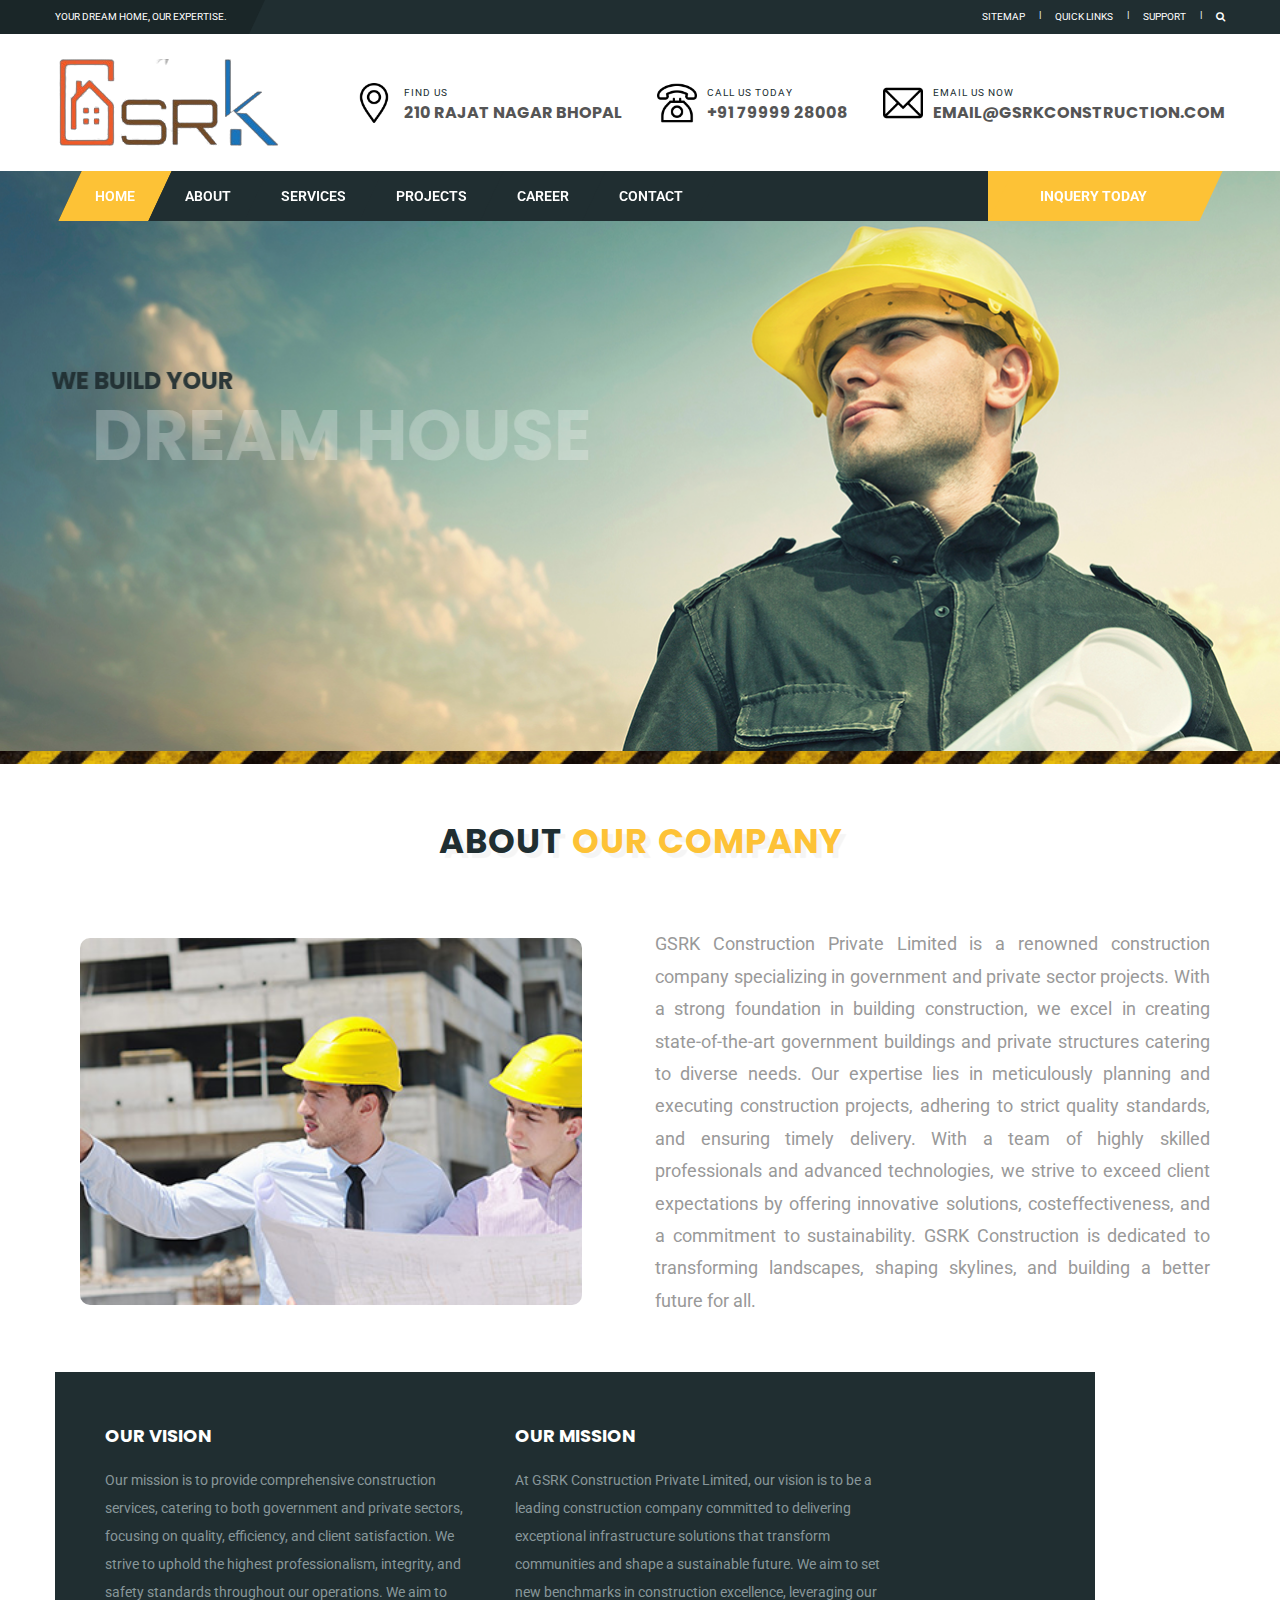
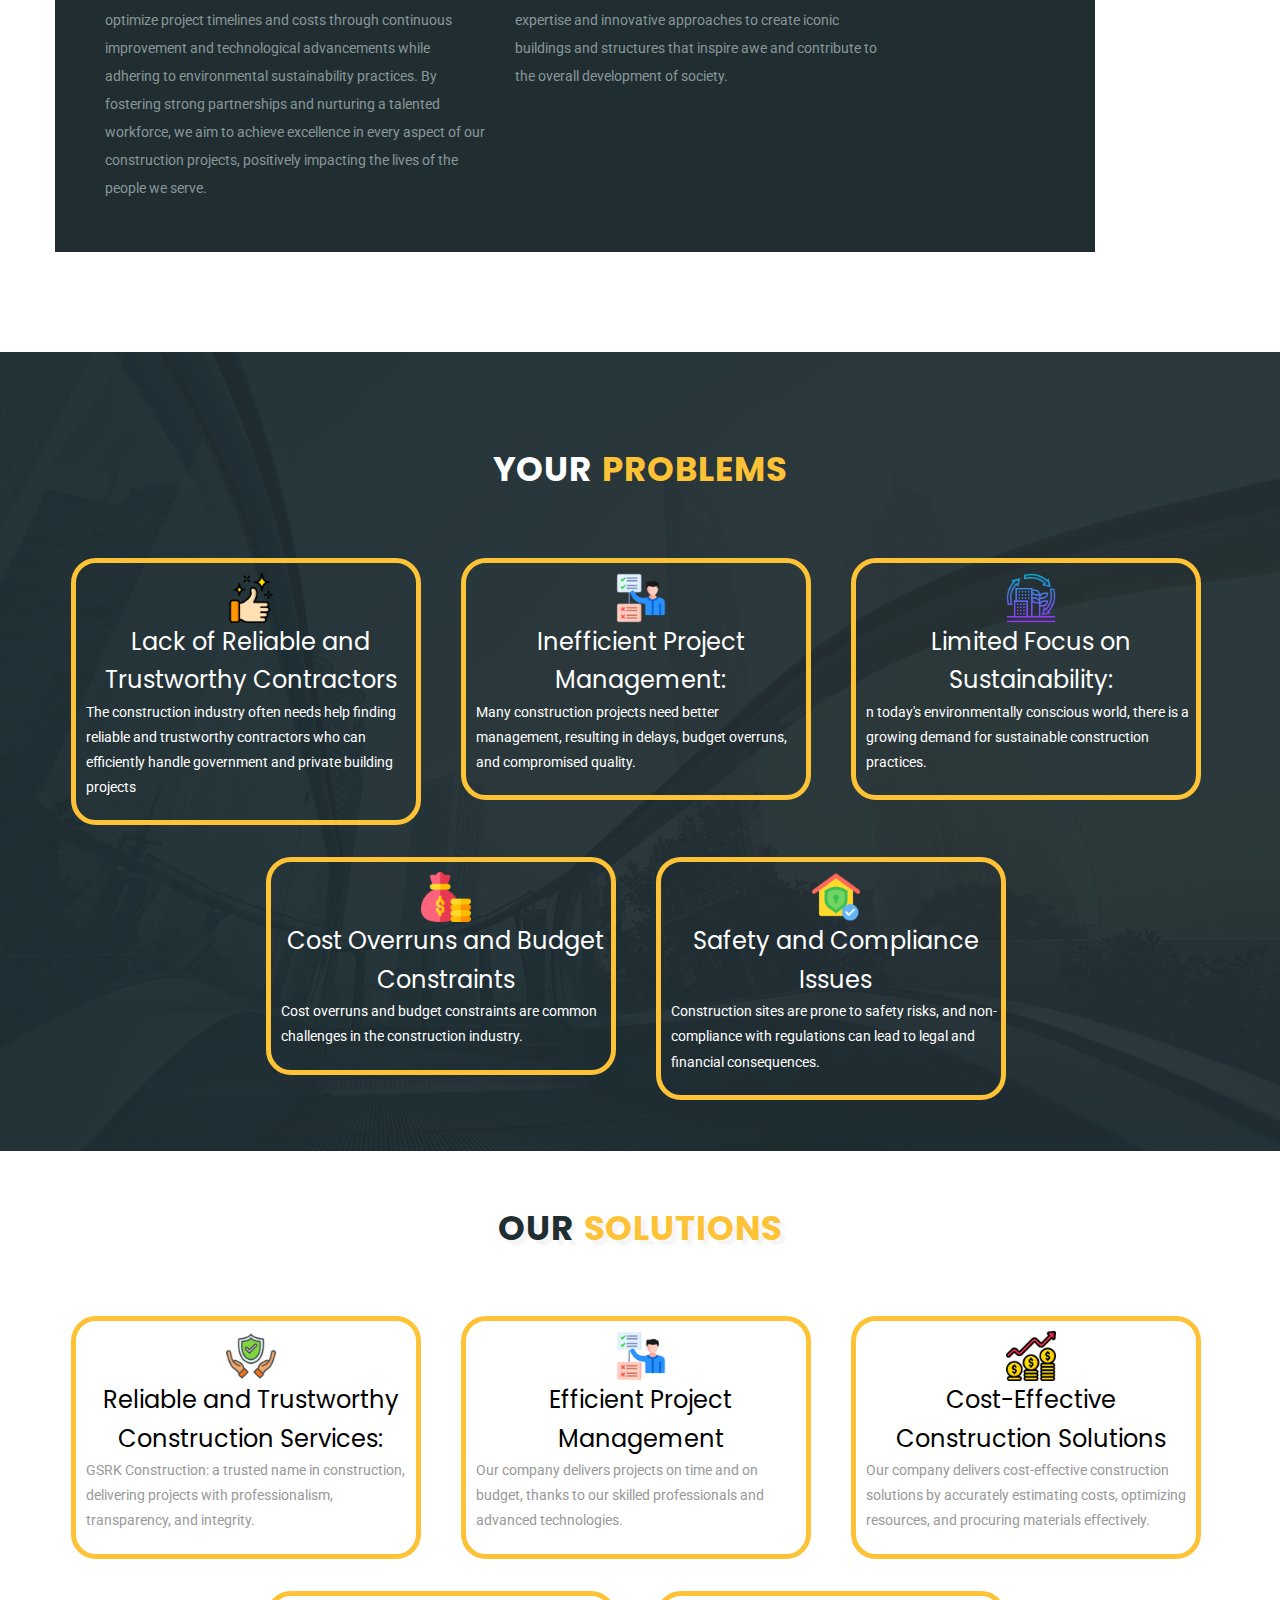
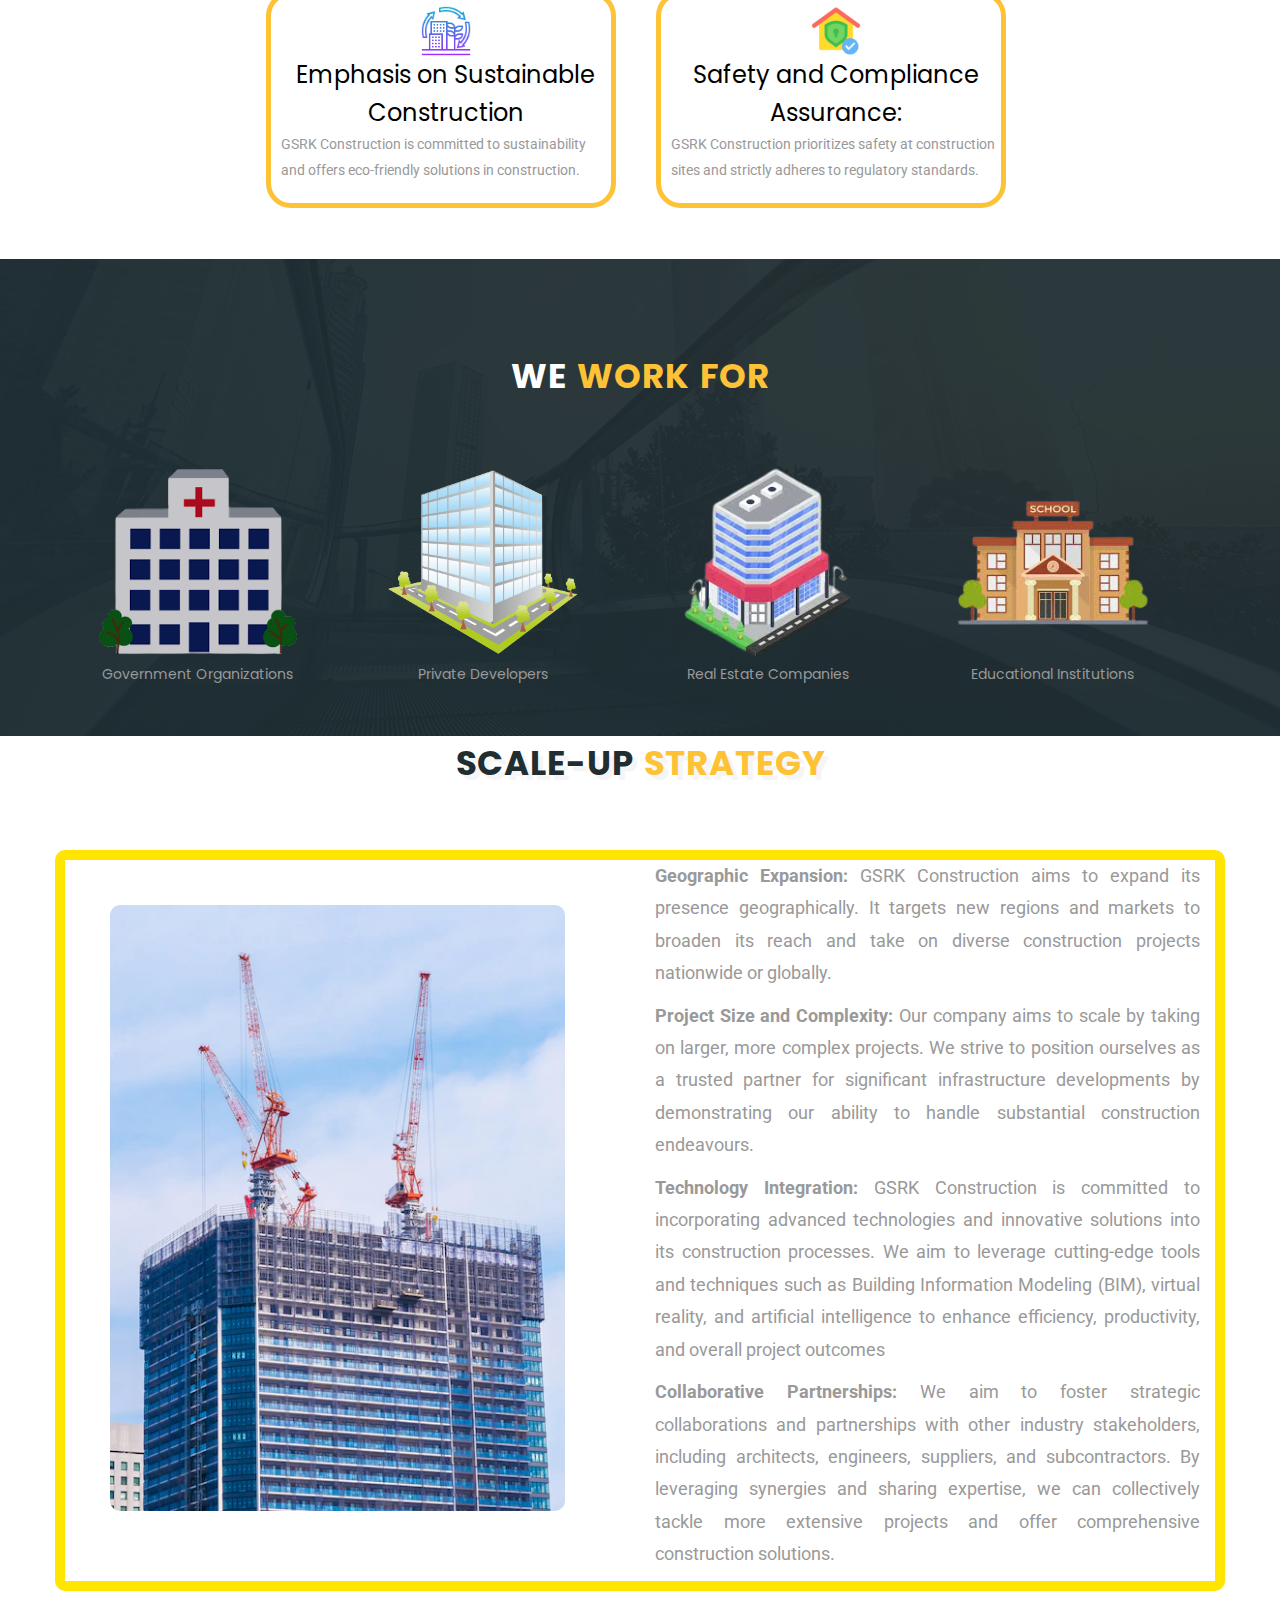
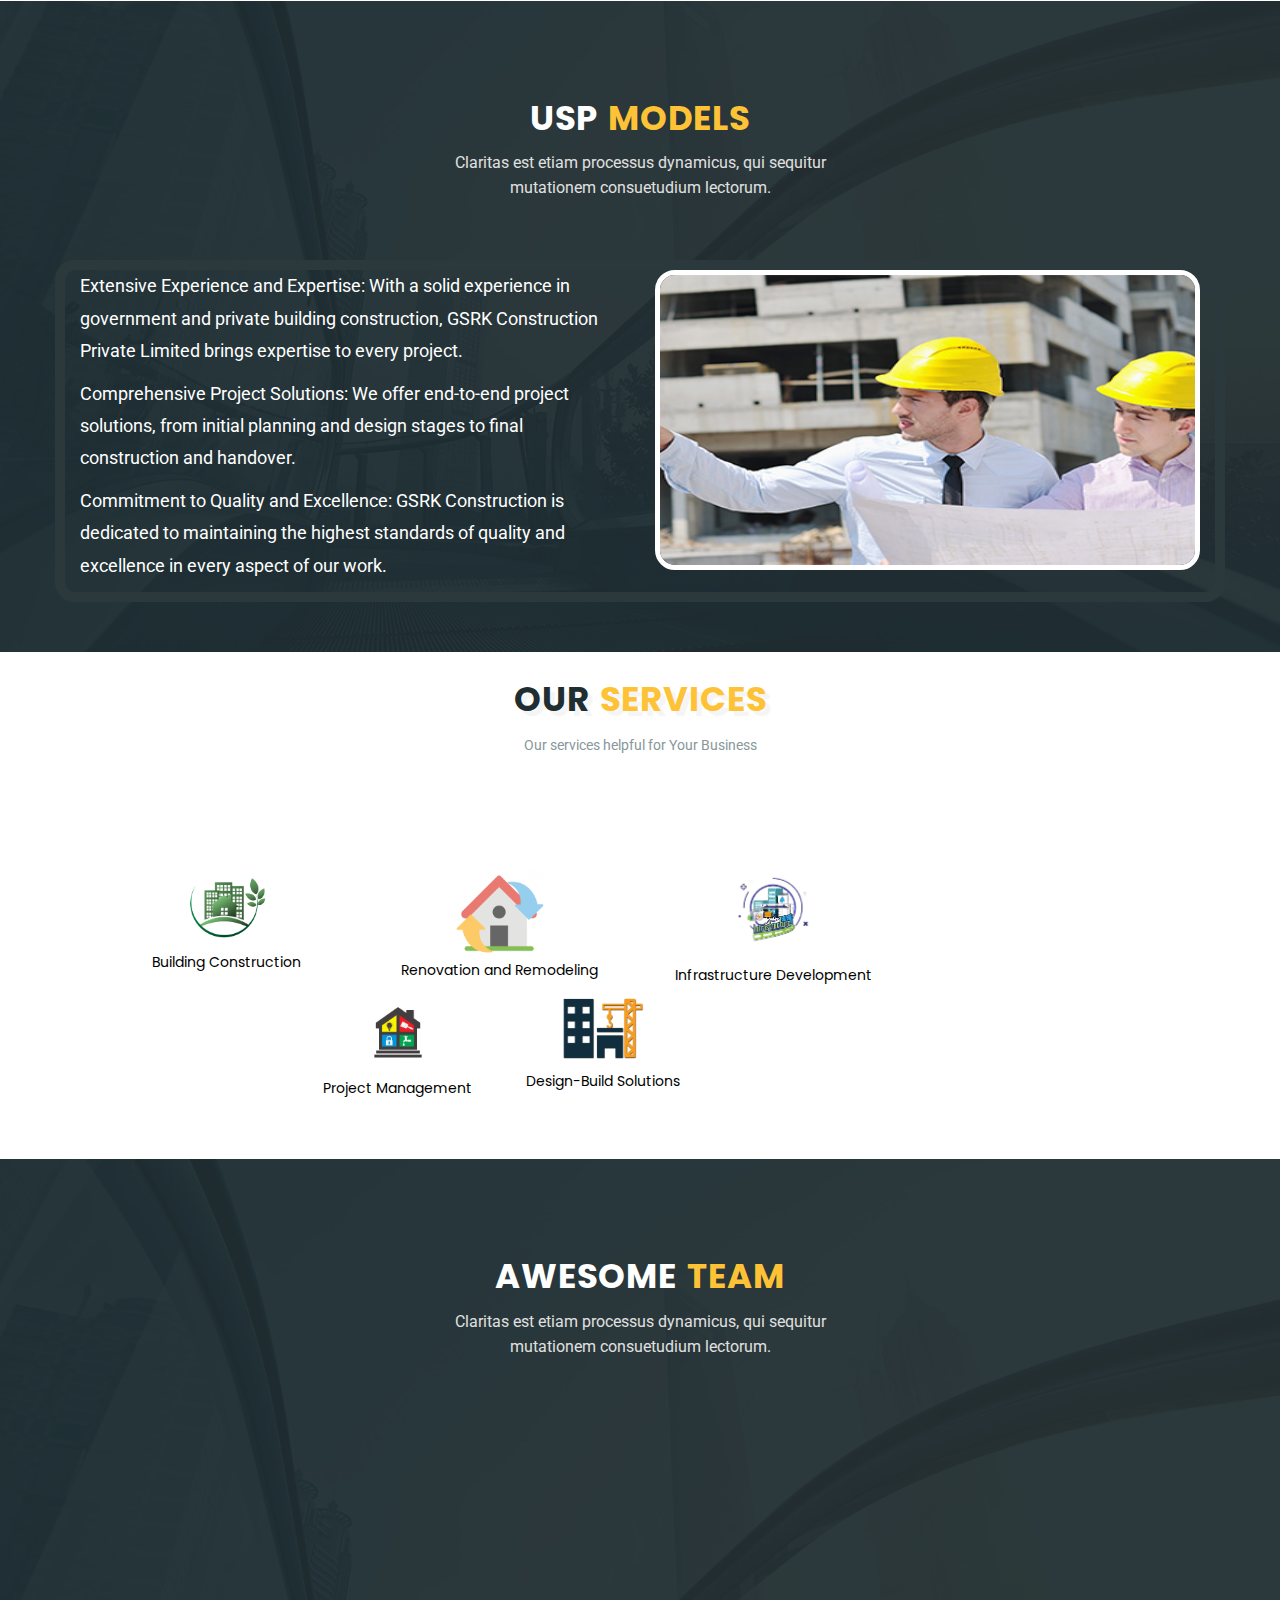
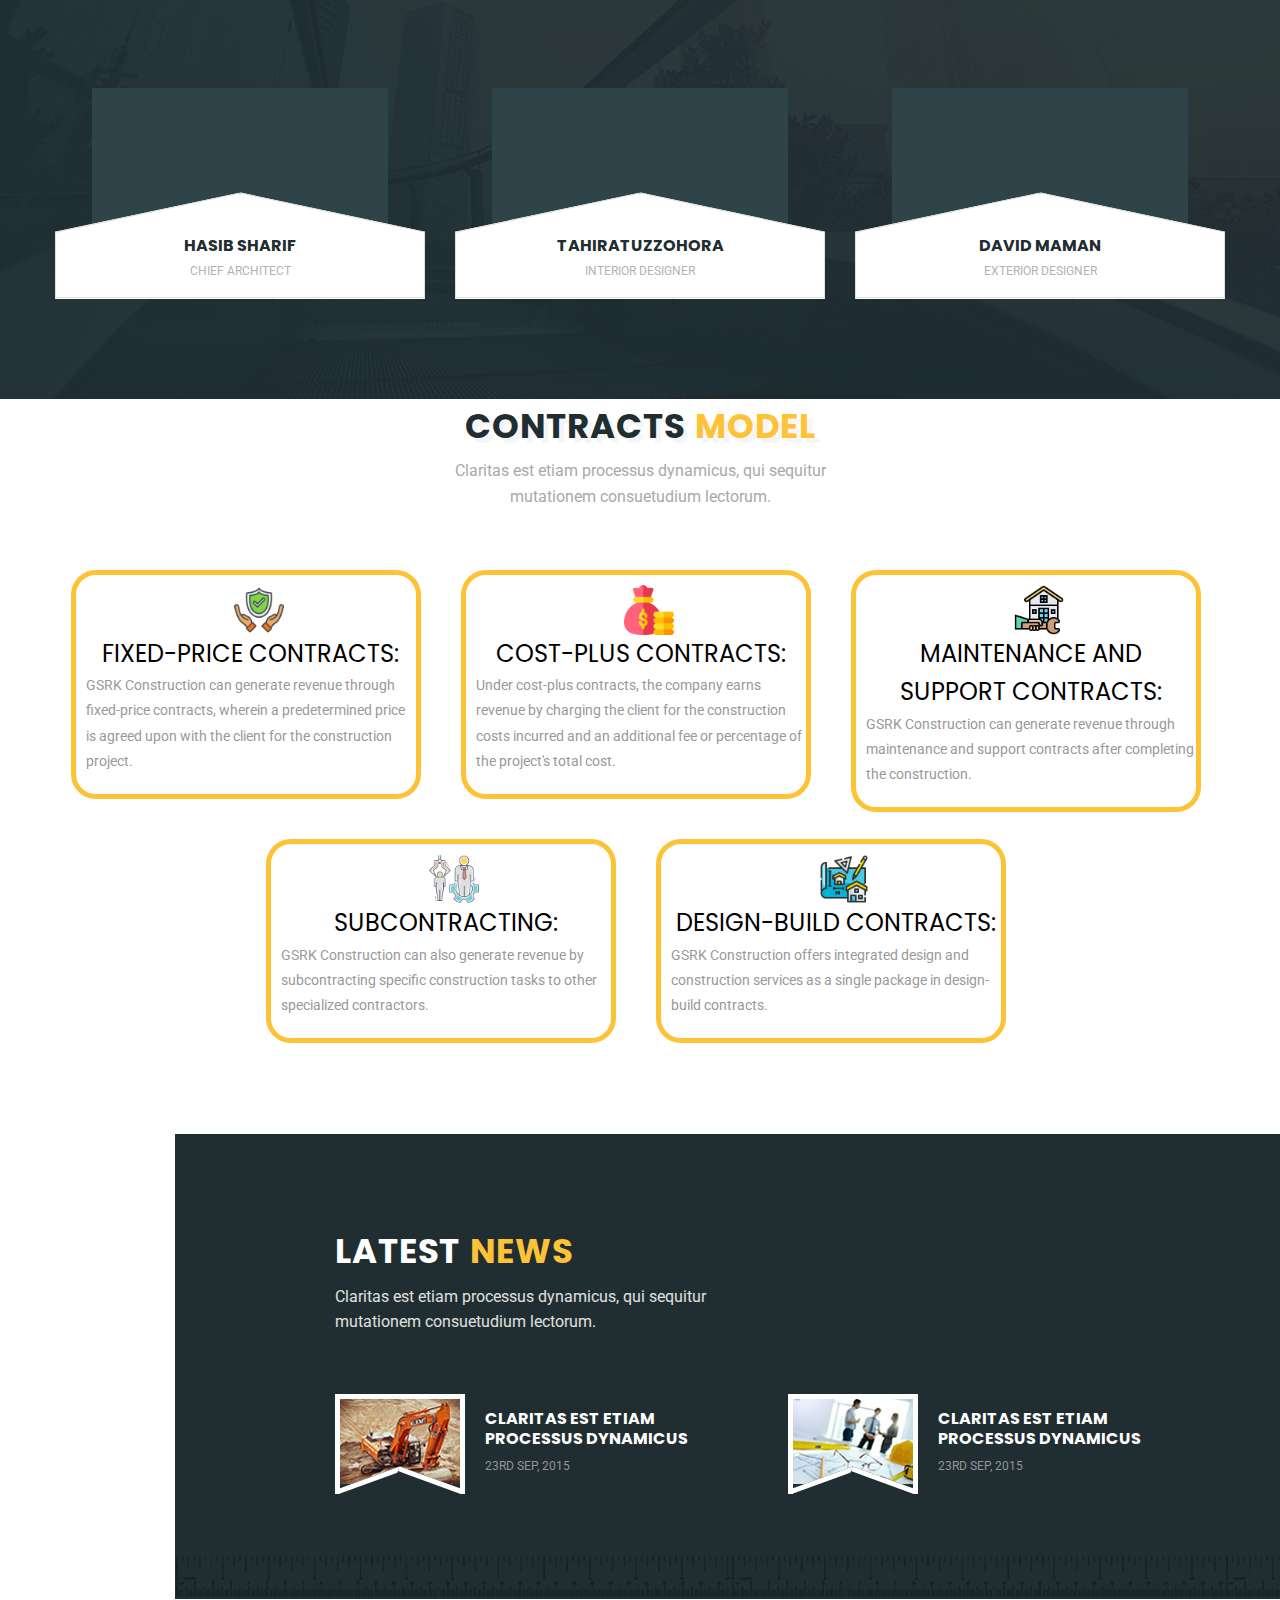
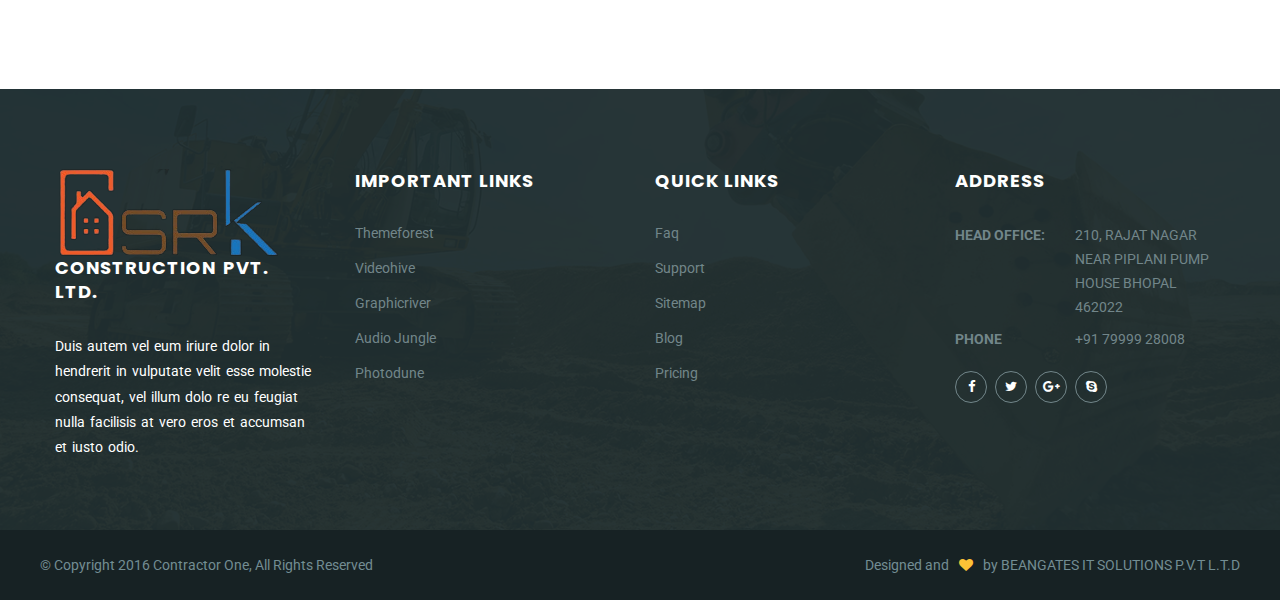
==== index.html @ b8233642 "sanjay" ====
<!DOCTYPE html>
<html lang="en">

<head>
    <meta charset="utf-8">
    <title>Constractor One Construction and Home Renovation HTML5 Template | Homepage Style One</title>
    <!-- Stylesheets -->
    <link href="css/bootstrap.css" rel="stylesheet">
    <link href="css/revolution-slider.css" rel="stylesheet">
    <link href="css/style.css" rel="stylesheet">
    <!-- Responsive -->
    <link rel="shortcut icon" href="images/favicon.ico" type="image/x-icon">
    <link rel="icon" href="images/favicon.ico" type="image/x-icon">
    <meta http-equiv="X-UA-Compatible" content="IE=edge">
    <meta name="viewport" content="width=device-width, initial-scale=1.0, maximum-scale=1.0, user-scalable=0">
    <link href="css/responsive.css" rel="stylesheet">
    <link rel="stylesheet" href="https://cdnjs.cloudflare.com/ajax/libs/font-awesome/4.7.0/css/font-awesome.min.css">


    <!--[if lt IE 9]><script src="http://html5shim.googlecode.com/svn/trunk/html5.js"></script><![endif]-->
    <!--[if lt IE 9]><script src="js/respond.js"></script><![endif]-->
    <style>
        .inner-img {
            /* width: 100%;
  height: 100%; */
            transition: 0.3s;
        }

        .inner-img:hover {
            transform: scale(1.1);
        }

        .xyz {
            margin: 10px;
        }
    </style>
</head>

<body>
    <div class="cta">
        <!--start pagewrapper-->
        <div class="page-wrapper">

            <!-- Preloader -->
            <!-- <div class="preloader"></div> -->

            <!-- Main Header / Style One-->
            <header class="main-header header-style-one">
                <!-- Header Top -->
                <div class="header-top">
                    <div class="auto-container clearfix">
                        <!-- Top Left -->
                        <div class="top-left">
                            <ul class="clearfix">
                                <li><a href="#" class="text-decoration-none">Your dream home, our expertise.</a></li>
                            </ul>
                        </div>

                        <!-- Top Right -->
                        <div class="top-right">
                            <ul class="clearfix">
                                <li><a href="#" class="text-decoration-none">sitemap</a></li>
                                <li><a href="#" class="text-decoration-none">quick links</a></li>
                                <li><a href="#" class="text-decoration-none">support</a></li>
                                <li><a class="search-box-btn text-decoration-none" href="#"><span
                                            class="fa fa-search"></span></a></li>
                            </ul>
                        </div>

                    </div>
                </div><!-- Header Top End -->

                <!--Header-Upper-->
                <div class="header-upper" style="background-image:url(images/background/bg-header-pattern.jpg);">
                    <div class="auto-container">
                        <div class="clearfix">

                            <div class="pull-left logo-outer">
                                <div class="logo"><a href="index.html"><img src="images/logo.png" alt=""
                                            title="Constractor One"></a></div>
                            </div>

                            <div class="pull-right upper-right clearfix">

                                <!--Info Box-->
                                <div class="upper-column info-box">
                                    <div class="icon-box"><img src="./images/icons/location.png" width="40px"/></div>
                                    <ul>
                                        <li><span class="small-title text-decoration-none">Find us</span></li>
                                        <li><a href="#" class="text-decoration-none"><strong>210 RAJAT NAGAR
                                                    BHOPAL</strong></a></li>
                                    </ul>
                                </div>

                                <!--Info Box-->
                                <div class="upper-column info-box">
                                    <div class="icon-box"><img src="./images/icons/telephone.png" width="40px"/></div>
                                    <ul>
                                        <li><span class="small-title">Call us today</span></li>
                                        <li><a href="#" class="text-decoration-none"><strong>+91 79999
                                                    28008</strong></a></li>
                                    </ul>
                                </div>

                                <!--Info Box-->
                                <div class="upper-column info-box">
                                    <div class="icon-box"><img src="./images/icons/email.png" width="40px"/></div>
                                    <ul>
                                        <li><span class="small-title">Email us now</span></li>
                                        <li><a href="#"
                                                class="text-decoration-none"><strong>EMAIL@GSRKCONSTRUCTION.COM</strong></a>
                                        </li>
                                    </ul>
                                </div>


                            </div>

                        </div>
                    </div>
                </div>

                <!--Header-Lower-->
                <div class="header-lower">
                    <div class="auto-container">
                        <div class="nav-outer">
                            <!-- Main Menu -->
                            <nav class="main-menu">
                                <div class="navbar-header">
                                    <!-- Toggle Button -->
                                    <button type="button" class="navbar-toggle" data-toggle="collapse"
                                        data-target=".navbar-collapse">
                                        <span class="icon-bar"></span>
                                        <span class="icon-bar"></span>
                                        <span class="icon-bar"></span>
                                    </button>
                                </div>

                                <div class="navbar-collapse collapse clearfix">
                                    <ul class="navigation clearfix">
                                        <li class="current"><a href="/index.html" class="text-decoration-none">Home</a>

                                        </li>
                                        <li><a href="about.html" class="text-decoration-none">About</a></li>
                                        <li><a href="services.html" class="text-decoration-none">Services</a></li>
                                        <li class="dropdown"><a href="#" class="text-decoration-none">Projects</a>
                                            <ul>
                                                <li><a href="project.html" class="text-decoration-none">Projects Style
                                                        One</a></li>
                                                <li><a href="project-2.html" class="text-decoration-none">Projects Style
                                                        Two</a></li>
                                                <li><a href="single-project.html" class="text-decoration-none">Single
                                                        Projects</a></li>
                                            </ul>
                                        </li>
                                        <li><a href="./Career.html" class="text-decoration-none">Career</a></li>
                                        <li><a href="contact.html" class="text-decoration-none">Contact</a></li>
                                    </ul>
                                </div>
                            </nav><!-- Main Menu End-->

                            <div class="btn-outer"><a href="#" class="theme-btn inq-btn text-decoration-none"><span
                                        class="txt">inquery
                                        today</span></a></div>

                        </div>
                    </div>
                </div>

            </header>
            <!--End Main Header -->
            <!--End Main Header -->


            <!--Main Slider-->
            <section class="main-slider style-one">

                <div class="tp-banner-container">
                    <div class="tp-banner">
                        <ul>

                            <li data-transition="fade" data-slotamount="1" data-masterspeed="1000"
                                data-thumb="images/main-slider/1.jpg" data-saveperformance="off"
                                data-title="Awesome Title Here">
                                <img src="images/main-slider/1.jpg" alt="" data-bgposition="center top"
                                    data-bgfit="cover" data-bgrepeat="no-repeat">


                                <div class="tp-caption sfl sfb tp-resizeme" data-x="left" data-hoffset="15"
                                    data-y="center" data-voffset="-80" data-speed="1500" data-start="500"
                                    data-easing="easeOutExpo" data-splitin="none" data-splitout="none"
                                    data-elementdelay="0.01" data-endelementdelay="0.3" data-endspeed="1200"
                                    data-endeasing="Power4.easeIn">
                                    <h3 class="grey-color">WE build your</h3>
                                </div>

                                <div class="tp-caption sfr sfb tp-resizeme" data-x="left" data-hoffset="15"
                                    data-y="center" data-voffset="-25" data-speed="1500" data-start="1000"
                                    data-easing="easeOutExpo" data-splitin="none" data-splitout="none"
                                    data-elementdelay="0.01" data-endelementdelay="0.3" data-endspeed="1200"
                                    data-endeasing="Power4.easeIn">
                                    <h1>dream house</h1>
                                </div>

                                <div class="tp-caption sfl sfb tp-resizeme" data-x="left" data-hoffset="15"
                                    data-y="center" data-voffset="45" data-speed="1500" data-start="1500"
                                    data-easing="easeOutExpo" data-splitin="none" data-splitout="none"
                                    data-elementdelay="0.01" data-endelementdelay="0.3" data-endspeed="1200"
                                    data-endeasing="Power4.easeIn">
                                    <!-- <div class="text">Duis autem vel eum iriure dolor in hendrerit in vulputate velit
                                        esse
                                        molestie <br>consequat vel illum dolore eu feugiat nulla facilisis at vero eros.
                                    </div> -->
                                </div>

                                <div class="tp-caption sfr sfb tp-resizeme" data-x="left" data-hoffset="15"
                                    data-y="center" data-voffset="125" data-speed="1500" data-start="2000"
                                    data-easing="easeOutExpo" data-splitin="none" data-splitout="none"
                                    data-elementdelay="0.01" data-endelementdelay="0.3" data-endspeed="1200"
                                    data-endeasing="Power4.easeIn"><a href="#" class="theme-btn btn-style-one">read more
                                        <span class="icon icon-right flaticon-arrows-10"></span></a></div>


                            </li>

                            <li data-transition="fade" data-slotamount="1" data-masterspeed="1000"
                                data-thumb="images/main-slider/2.jpg" data-saveperformance="off"
                                data-title="Awesome Title Here">
                                <img src="images/main-slider/2.jpg" alt="" data-bgposition="center top"
                                    data-bgfit="cover" data-bgrepeat="no-repeat">


                                <div class="tp-caption sfl sfb tp-resizeme" data-x="left" data-hoffset="15"
                                    data-y="center" data-voffset="-80" data-speed="1500" data-start="500"
                                    data-easing="easeOutExpo" data-splitin="none" data-splitout="none"
                                    data-elementdelay="0.01" data-endelementdelay="0.3" data-endspeed="1200"
                                    data-endeasing="Power4.easeIn">
                                    <h3>WE build your</h3>
                                </div>

                                <div class="tp-caption sfr sfb tp-resizeme" data-x="left" data-hoffset="15"
                                    data-y="center" data-voffset="-25" data-speed="1500" data-start="1000"
                                    data-easing="easeOutExpo" data-splitin="none" data-splitout="none"
                                    data-elementdelay="0.01" data-endelementdelay="0.3" data-endspeed="1200"
                                    data-endeasing="Power4.easeIn">
                                    <h1>dream <span class="theme_color">house</span></h1>
                                </div>

                                <div class="tp-caption sfl sfb tp-resizeme" data-x="left" data-hoffset="15"
                                    data-y="center" data-voffset="45" data-speed="1500" data-start="1500"
                                    data-easing="easeOutExpo" data-splitin="none" data-splitout="none"
                                    data-elementdelay="0.01" data-endelementdelay="0.3" data-endspeed="1200"
                                    data-endeasing="Power4.easeIn">
                                    <!-- <div class="text">Duis autem vel eum iriure dolor in hendrerit in vulputate velit
                                        esse
                                        molestie <br>consequat vel illum dolore eu feugiat nulla facilisis at vero eros.
                                    </div> -->
                                </div>

                                <div class="tp-caption sfr sfb tp-resizeme" data-x="left" data-hoffset="15"
                                    data-y="center" data-voffset="125" data-speed="1500" data-start="2000"
                                    data-easing="easeOutExpo" data-splitin="none" data-splitout="none"
                                    data-elementdelay="0.01" data-endelementdelay="0.3" data-endspeed="1200"
                                    data-endeasing="Power4.easeIn"><a href="#" class="theme-btn btn-style-two">read more
                                        <span class="icon icon-right flaticon-arrows-10"></span></a></div>

                                <!--Image-->
                                <div class="tp-caption sfb sfb tp-resizeme" data-x="right" data-hoffset="-15"
                                    data-y="bottom" data-voffset="50" data-speed="1500" data-start="2500"
                                    data-easing="easeOutExpo" data-splitin="none" data-splitout="none"
                                    data-elementdelay="0.01" data-endelementdelay="0.3" data-endspeed="1200"
                                    data-endeasing="Power4.easeIn">
                                    <div class="image"><img src="images/main-slider/content-image.png" alt=""></div>
                                </div>


                            </li>

                        </ul>

                        <div class="tp-bannertimer"></div>
                    </div>
                </div>
            </section>

            <!-- end main slider -->

            <!-- about section start -->
            <section id="about" class="cta mb-5">
                <div class="sec-title text-center">
                    <h2>About <span class="theme_color">Our Company</span></h2>
                    <div class="text"></div>
                </div>
                <div class="container">
                    <div class="row">
                        <div class="col-lg-6">
                            <img src="images/resource/featured-image-1.jpg"
                                style="border: 10px solid white; border-radius: 20px;" width="94%"
                                class="img-fluid inner-img" alt="A construction site" data-wow-delay="500ms"
                                data-wow-duration="1500ms">
                        </div>
                        <div class="col-lg-6 text-justify">
                            <p style="position:relative;
                            /* line-height:3em;	 */
                            /* color: #fff; */
                            font-size: large;">GSRK Construction Private Limited is a renowned construction company
                                specializing in government and private sector projects. With a strong
                                foundation in building construction, we excel in creating state-of-the-art
                                government buildings and private structures catering to diverse needs. Our
                                expertise lies in meticulously planning and executing construction
                                projects, adhering to strict quality standards, and ensuring timely delivery.
                                With a team of highly skilled professionals and advanced technologies, we
                                strive to exceed client expectations by offering innovative solutions,
                                costeffectiveness, and a commitment to sustainability. GSRK Construction is
                                dedicated to transforming landscapes, shaping skylines, and building a
                                better future for all.</p>
                        </div>
                    </div>
                </div>
            </section>
            <br />
            <!--Services Section-->
            <section class="services-section">
                <div class="auto-container">
                    <div class="outer-box">
                        <div class="row clearfix">
                            <!--Service Column-->
                            <div class="column service-column col-md-6 col-sm-12 col-xs-12">
                                <h3>Our Vision</h3>
                                <div class="text">Our mission is to provide comprehensive construction services,
                                    catering to both government and private sectors, focusing on quality,
                                    efficiency, and client satisfaction. We strive to uphold the highest
                                    professionalism, integrity, and safety standards throughout our operations.
                                    We aim to optimize project timelines and costs through continuous
                                    improvement and technological advancements while adhering to
                                    environmental sustainability practices. By fostering strong partnerships and
                                    nurturing a talented workforce, we aim to achieve excellence in every aspect
                                    of our construction projects, positively impacting the lives of the people we
                                    serve.</div>
                            </div>

                            <!--Service Column-->
                            <div class="column service-column col-md-6 col-sm-12 col-xs-12">
                                <h3>Our mission</h3>
                                <div class="text">At GSRK Construction Private Limited, our vision is to be a leading
                                    construction company committed to delivering exceptional infrastructure
                                    solutions that transform communities and shape a sustainable future. We aim
                                    to set new benchmarks in construction excellence, leveraging our expertise
                                    and innovative approaches to create iconic buildings and structures that
                                    inspire awe and contribute to the overall development of society.</div>
                            </div>
                            <!--Service Column-->

                        </div>

                        <figure class="man-image wow bounceInUp" data-wow-delay="500ms" data-wow-duration="1500ms"><img
                                src="images/resource/man-image-3.png" alt=""></figure>

                    </div>
                </div>
            </section>


            <!-- problem models start -->
            <section class="team-section" style="background-image:url(images/background/image-3.jpg);">
                <!--Section Title-->
                <div class="sec-title text-center">
                    <h2>your<span class="theme_color"> problems</span></h2>
                    <div class="text"></div>
                </div>
                <div class="container">
                    <div class="row">
                        <div class="col-lg-4 mt-4 " data-wow-delay="500ms" data-wow-duration="1500ms">
                            <div class="card prob">
                                <div class="text-center">
                                    <img src="./images/icons/2954893.png" width="50px"></img>
                                </div>
                                <h3 class="text-color-white">Lack of Reliable and Trustworthy Contractors</h3>
                                <p class="text-color-white">The construction industry often needs
                                    help finding reliable and trustworthy
                                    contractors who can efficiently handle
                                    government and private building
                                    projects</p>
                            </div>
                        </div>
                        <div class="col-lg-4">
                            <div class="card prob">
                                <div class="text-center">
                                    <img src="./images/icons/evaluation.png" width="50px"></img>
                                </div>
                                <h3 class="text-color-white">Inefficient Project Management:</h3>
                                <p class="text-color-white">Many construction projects need
                                    better management, resulting in
                                    delays, budget overruns, and
                                    compromised quality.</p>
                            </div>
                        </div>
                        <div class="col-lg-4 mt-4 ">
                            <div class="card prob">
                                <div class="text-center">
                                    <img src="./images/icons/sustainable.png" width="50px"></img>
                                </div>
                                <h3 class="text-color-white">Limited Focus on Sustainability:</h3>
                                <p class="text-color-white">n today's environmentally conscious
                                    world, there is a growing demand for
                                    sustainable construction practices.
                                </p>
                            </div>
                        </div>
                    </div>
                    <div class="row">
                        <div class="col-lg-2"></div>
                        <div class="col-lg-4 mt-4 " style="margin-top: 30px;">
                            <div class="card prob">
                                <div class="text-center">
                                    <img src="./images/icons/money-bag.png" width="50px"></img>
                                </div>
                                <h3 class="text-color-white">Cost Overruns and Budget Constraints</h3>
                                <p class="text-color-white">Cost overruns and budget constraints
                                    are common challenges in the
                                    construction industry.</p>
                            </div>
                        </div>
                        <div class="col-lg-4" style="margin-top: 30px;">
                            <div class="card prob">

                                <div class="text-center">
                                    <img src="./images/icons/home-security.png" width="50px"></img>
                                </div>
                                <h3 class="text-color-white">Safety and Compliance Issues</h3>
                                <p class="text-color-white">Construction sites are prone to safety
                                    risks, and non-compliance with
                                    regulations can lead to legal and
                                    financial consequences.</p>
                            </div>
                        </div>
                    </div>
                </div>
            </section>
            <!-- solution -->
            <section style="padding-bottom: 50px;">

                <!--Section Title-->
                <div class="sec-title text-center" style="margin-top: 50px;">
                    <h2>our<span class="theme_color"> Solutions</span></h2>
                    <div class="text"></div>
                </div>
                <div class="container">
                    <div class="row">
                        <div class="col-lg-4 mt-4">
                            <div class="card prob">
                                <div class="text-center">
                                    <img src="./images/icons/trust.png" width="50px"></img>
                                </div>
                                <h3 style="color:black">Reliable and Trustworthy Construction Services:</h3>
                                <p>GSRK Construction: a trusted name in construction, delivering projects with
                                    professionalism, transparency, and integrity.</p>
                            </div>
                        </div>
                        <div class="col-lg-4">
                            <div class="card prob">
                                <div class="text-center">
                                    <img src="./images/icons/evaluation.png" width="50px"></img>
                                </div>
                                <h3 style="color:black">Efficient Project Management</h3>
                                <p>Our company delivers projects on time and on budget, thanks to our skilled
                                    professionals and advanced technologies.</p>
                            </div>
                        </div>
                        <div class="col-lg-4 mt-4">
                            <div class="card prob">
                                <div class="text-center">
                                    <img src="./images/icons/financial-profit.png" width="50px"></img>
                                </div>
                                <h3 style="color:black">Cost-Effective Construction Solutions</h3>
                                <p>Our company delivers cost-effective construction solutions by accurately estimating
                                    costs, optimizing resources, and procuring materials effectively.

                                </p>
                            </div>
                        </div>
                    </div>
                    <div class="row">
                        <div class="col-lg-2"></div>

                        <div class="col-lg-4 mt-4" style="margin-top: 30px;">
                            <div class="card prob">
                                <div class="text-center">
                                    <img src="./images/icons/sustainable.png" width="50px"></img>
                                </div>
                                <h3 style="color:black">Emphasis on Sustainable Construction</h3>
                                <p>
                                    GSRK Construction is committed to
                                    sustainability and offers eco-friendly solutions
                                    in construction.
                                </p>
                            </div>
                        </div>
                        <div class="col-lg-4" style="margin-top: 30px;">
                            <div class="card prob">

                                <div class="text-center">
                                    <img src="./images/icons/home-security.png" width="50px"></img>
                                </div>
                                <h3 style="color:black">Safety and Compliance Assurance:</h3>
                                <p>GSRK Construction prioritizes safety at
                                    construction sites and strictly adheres to
                                    regulatory standards.</p>
                            </div>
                        </div>
                    </div>
                </div>
            </section>

            <!--Target Customers section  -->
            <section class="team-section" style="background-image:url(images/background/image-3.jpg);">
                <div class="auto-container">
                    <!--Section Title-->

                    <div class="sec-title text-center">
                        <h2>we <span class="theme_color">work for</span></h2>
                        <div class="text"></div>
                    </div>
                    <div class="row container text-center text-white">
                        <div class="col-lg-3"><img src="./images/resource/Government_Organizations.png"
                                class="inner-img " width="200px" />
                            <h5 class="mt-2">Government
                                Organizations
                            </h5>
                        </div>
                        <div class="col-lg-3 text-center"><img src="./images/resource/private-buildin.png"
                                class="inner-img " width="200px" />
                            <h5 class="text-center mt-2">Private Developers</h5>
                        </div>
                        <div class="col-lg-3"><img src="./images/resource//Real_Estate_Companies.png" class="inner-img "
                                width="200px" />
                            <h5 class="mt-2">Real Estate Companies</h5>
                        </div>
                        <div class="col-lg-3"><img src="./images/resource/Educational_Institutions.png"
                                class="inner-img " width="200px" />
                            <h5 class="mt-2">Educational
                                Institutions</h5>
                        </div>
                    </div>

                </div>
            </section>
            <section id="about" class="cta mt-5 mb-5" style=" padding-bottom: 10px">
                <div class="sec-title text-center">
                    <h2>Scale-up<span class="theme_color"> Strategy</span></h2>
                    <div class="text"></div>
                </div>
                <div class="container" style="border: 10px solid rgb(255, 229, 0); border-radius: 10px;">
                    <div class="row">
                        <div class="col-lg-6" style=" padding: 35px">
                            <img src="./images/resource/Strategy.webp"
                                style="border: 10px solid white; border-radius: 20px;" width="94%"
                                class="img-fluid inner-img" alt="A construction site">
                        </div>
                        <div class="col-lg-6 text-justify">
                            <p style="position:relative;
                                /* line-height:1.3em;	 */
                                /* color: #fff; */
                                font-size: large;"><strong>Geographic Expansion:</strong> GSRK Construction aims
                                to expand its presence
                                geographically. It targets new regions and markets to broaden its reach and
                                take on diverse construction projects nationwide or globally.</p>
                            <p style="position:relative;
                                 /* line-height:1.3em;	 */
                                /* color: #fff; */
                                font-size: large;"><strong>Project Size and Complexity:</strong> Our company aims
                                to scale by taking on larger,
                                more complex projects. We strive to position ourselves as a trusted partner
                                for significant infrastructure developments by demonstrating our ability to
                                handle substantial construction endeavours.</p>
                            <p style="position:relative;
                                 /* line-height:1.3em;	 */
                                /* color: #fff; */
                                font-size: large;"><strong>Technology Integration:</strong> GSRK Construction is
                                committed to incorporating
                                advanced technologies and innovative solutions into its construction
                                processes. We aim to leverage cutting-edge tools and techniques such as
                                Building Information Modeling (BIM), virtual reality, and artificial intelligence
                                to enhance efficiency, productivity, and overall project outcomes</p>
                            <p style="position:relative;
                                 /* line-height:1.3em;	 */
                                /* color: #fff; */
                                font-size: large;"><strong>Collaborative Partnerships:</strong> We aim to foster
                                strategic collaborations and
                                partnerships with other industry stakeholders, including architects,
                                engineers, suppliers, and subcontractors. By leveraging synergies and
                                sharing expertise, we can collectively tackle more extensive projects and
                                offer comprehensive construction solutions.</p>

                        </div>
                    </div>
                </div>
            </section>



            <!--Target Customers section  -->





            <!--Target Customers section end  -->
            <section class="team-section" style="background-image:url(images/background/image-3.jpg);">
                <!--Section Title-->
                <div class="sec-title text-center">
                    <h2>usp<span class="theme_color"> models</span></h2>
                    <div class="text">Claritas est etiam processus dynamicus, qui sequitur <br>mutationem consuetudium
                        lectorum.</div>
                </div>
                <div class="container shadow-lg p-5 mb-5"
                    style="border: 10px solid rgb(255, 255, 255); border-radius:20px;">
                    <div class="row">
                        <div class="col-lg-6">
                            <p style="position:relative;
                    /* line-height:3em;	 */
                    color: #fff;
                    font-size: large;">Extensive Experience and Expertise: With a solid experience in government and
                                private building construction, GSRK Construction Private Limited brings expertise to
                                every project.</p>
                            <p style="position:relative;
                    /* line-height:3em;	 */
                    color: #fff;
                    font-size: large;">Comprehensive Project Solutions: We offer end-to-end project solutions, from
                                initial planning and design stages to final construction and handover.</p>
                            <p style="position:relative;
                    /* line-height:3em;	 */
                    color: #fff;
                    font-size: large;">Commitment to Quality and Excellence: GSRK Construction is dedicated to
                                maintaining the highest standards of quality and excellence in every aspect of our work.
                            </p>



                        </div>
                        <div class="col-lg-6 ">
                            <img src="./images/resource/featured-image-1.jpg" class="renew-section inner-img"
                                width="100%" height="300px" alt="A construction site"
                                style="border: 5px solid white; border-radius:20px;">
                        </div>
                    </div>
                </div>
            </section>

            <!--  start plumbersection  -->
            <section>



                <section class="services-section" style="padding-bottom: 50px;">
                    <div class="sec-title text-center">
                        <h2>Our <span class="theme_color">services</span></h2>
                        <p class="text">Our services helpful for Your Business</p>
                    </div>
                    <div class="auto-container">
                        <div class="outer-box" style="background-color: #fff;">
                            <div class="row clearfix text-dark text-center">
                                <!--Service Column-->
                                <div class="col-lg-4" data-wow-delay="500ms" data-wow-duration="1500ms">
                                    <img src="./images/icons/building.png" width="90px" alt=""><br />
                                    <h5 class="text-color-black">Building
                                        Construction</h5>
                                </div>
                                <div class="col-lg-4">
                                    <img src="./images/icons/building2.png" width="90px" alt="">
                                    <h5 class="text-color-black">Renovation and
                                        Remodeling</h5>
                                </div>
                                <div class="col-lg-4">
                                    <img src="./images/icons/building3.png" width="90px" alt="">
                                    <h5 class="text-color-black">Infrastructure
                                        Development
                                    </h5>
                                </div>
                                <div class="col-lg-3 "></div>
                                <div class="col-lg-3">
                                    <img src="./images/icons/building4.png" width="90px" alt="">
                                    <h5 class="text-color-black">Project
                                        Management</h5>
                                </div>
                                <div class="col-lg-3">
                                    <img src="./images/icons/buildin5.png" width="100px" alt="">
                                    <h5 class="text-color-black">Design-Build
                                        Solutions
                                    </h5>
                                </div>
                            </div>

                            <figure class="man-image wow bounceInUp" data-wow-delay="500ms" data-wow-duration="1500ms"
                                style="margin: 0 0 -5rem;"><img src="images/resource/abc-removebg-preview.png"
                                    height="100%" alt=""></figure>

                        </div>
                    </div>
                </section>



                <!--Team Section-->
                <section class="team-section" style="background-image:url(images/background/image-3.jpg);">
                    <div class="auto-container">
                        <!--Section Title-->
                        <div class="sec-title text-center">
                            <h2>Awesome <span class="theme_color">Team</span></h2>
                            <div class="text">Claritas est etiam processus dynamicus, qui sequitur <br>mutationem
                                consuetudium
                                lectorum.</div>
                        </div>

                        <div class="row clearfix">

                            <!--Team Memmber-->
                            <article class="team-member col-lg-4 col-md-6 col-sm-6 col-xs-12">
                                <div class="inner-box">

                                    <figure class="image-box wow bounceInUp" data-wow-delay="0ms"
                                        data-wow-duration="1500ms"><a href="mailto:mail@mail.com"><img
                                                src="images/resource/team-image-1.png" alt=""></a>
                                    </figure>
                                    <!--Lower Part-->
                                    <div class="lower-part">
                                        <!--Bg Layer-->
                                        <div class="bg-layer"></div>
                                        <div class="left-curve"></div>
                                        <div class="right-curve"></div>
                                        <!--Caption Layer-->
                                        <div class="caption-layer">
                                            <div class="upper">
                                                <h3><a href="#">Hasib Sharif</a></h3>
                                                <div class="category"><a href="#">Chief Architect</a></div>
                                            </div>
                                            <ul class="options clearfix">
                                                <li><a href="#"><span class="icon flaticon-case"></span> 3 Years of
                                                        experiences</a></li>
                                                <li><a href="#"><span class="icon flaticon-social"></span> age: 24
                                                        years</a>
                                                </li>
                                            </ul>
                                        </div><!--Caption ayer-->
                                    </div><!--Lower Part-->

                                </div>
                            </article>

                            <!--Team Memmber-->
                            <article class="team-member col-lg-4 col-md-6 col-sm-6 col-xs-12">
                                <div class="inner-box">

                                    <figure class="image-box wow bounceInUp" data-wow-delay="500ms"
                                        data-wow-duration="1500ms">
                                        <a href="mailto:mail@mail.com"><img src="images/resource/team-image-2.png"
                                                alt=""></a>
                                    </figure>
                                    <!--Lower Part-->
                                    <div class="lower-part">
                                        <!--Bg Layer-->
                                        <div class="bg-layer"></div>
                                        <div class="left-curve"></div>
                                        <div class="right-curve"></div>
                                        <!--Caption Layer-->
                                        <div class="caption-layer">
                                            <div class="upper">
                                                <h3><a href="#">Tahiratuzzohora</a></h3>
                                                <div class="category"><a href="#">Interior Designer</a></div>
                                            </div>
                                            <ul class="options clearfix">
                                                <li><a href="#"><span class="icon flaticon-case"></span> 3 Years of
                                                        experiences</a></li>
                                                <li><a href="#"><span class="icon flaticon-social"></span> age: 24
                                                        years</a>
                                                </li>
                                            </ul>
                                        </div><!--Caption ayer-->
                                    </div><!--Lower Part-->

                                </div>
                            </article>

                            <!--Team Memmber-->
                            <article class="team-member col-lg-4 col-md-6 col-sm-6 col-xs-12">
                                <div class="inner-box">

                                    <figure class="image-box wow bounceInUp" data-wow-delay="1000ms"
                                        data-wow-duration="1500ms">
                                        <a href="mailto:mail@mail.com"><img src="images/resource/team-image-3.png"
                                                alt=""></a>
                                    </figure>
                                    <!--Lower Part-->
                                    <div class="lower-part">
                                        <!--Bg Layer-->
                                        <div class="bg-layer"></div>
                                        <div class="left-curve"></div>
                                        <div class="right-curve"></div>
                                        <!--Caption Layer-->
                                        <div class="caption-layer">
                                            <div class="upper">
                                                <h3><a href="#">David Maman</a></h3>
                                                <div class="category"><a href="#">Exterior Designer</a></div>
                                            </div>
                                            <ul class="options clearfix">
                                                <li><a href="#"><span class="icon flaticon-case"></span> 3 Years of
                                                        experiences</a></li>
                                                <li><a href="#"><span class="icon flaticon-social"></span> age: 24
                                                        years</a>
                                                </li>
                                            </ul>
                                        </div><!--Caption ayer-->
                                    </div><!--Lower Part-->

                                </div>
                            </article>

                        </div>
                    </div>
                </section>


                <section>
                    <!--Section Title-->
                    <div class="sec-title text-center">
                        <h2>CONTRACTS <span class="theme_color">Model</span></h2>
                        <div class="text">Claritas est etiam processus dynamicus, qui sequitur <br>mutationem
                            consuetudium
                            lectorum.</div>
                    </div>
                    <div class="container mb-5">
                        <div class="row">
                            <div class="col-lg-4 mt-4">
                                <div class="card prob">
                                    <div style="margin-left: 45%;">
                                        <img src="./images/icons/trust.png" width="50px"></img>
                                    </div>
                                    <h3 style="color: black;">FIXED-PRICE CONTRACTS:</h3>
                                    <p>GSRK Construction can generate
                                        revenue through fixed-price contracts,
                                        wherein a predetermined price is
                                        agreed upon with the client for the
                                        construction project.</p>
                                </div>
                            </div>
                            <div class="col-lg-4 mt-4">
                                <div class="prob">
                                    <div style="margin-left: 45%;">
                                        <img src="./images/icons/money-bag.png" width="50px"></img>
                                    </div>
                                    <h3 style="color: black;">COST-PLUS
                                        CONTRACTS:</h3>
                                    <p>Under cost-plus contracts, the
                                        company earns revenue by charging
                                        the client for the construction costs
                                        incurred and an additional fee or
                                        percentage of the project's total cost.</p>
                                </div>
                            </div>

                            <div class="col-lg-4 mt-4">
                                <div class="prob">
                                    <div style="margin-left: 45%;">
                                        <img src="./images/icons/home.png" width="50px"></img>
                                    </div>
                                    <h3 style="color: black;">MAINTENANCE AND SUPPORT CONTRACTS:</h3>
                                    <p>GSRK Construction can generate
                                        revenue through maintenance and
                                        support contracts after completing the
                                        construction.</p>
                                </div>
                            </div>
                        </div>
                        <div class="row" style="margin-top: 25px;">

                            <div class="col-lg-2">

                            </div>
                            <div class="col-lg-4 mt-4">
                                <div class="prob">
                                    <div style="margin-left: 45%;">
                                        <img src="./images/icons/subcontractor.png" width="50px"></img>
                                    </div>
                                    <h3 style="color: black;">SUBCONTRACTING:</h3>
                                    <p>GSRK Construction can also generate
                                        revenue by subcontracting specific
                                        construction tasks to other specialized
                                        contractors.</p>
                                </div>
                            </div>
                            <div class="col-lg-4 mt-4">
                                <div class="prob">
                                    <div style="margin-left: 45%;">
                                        <img src="./images/icons/architecture.png" width="50px"></img>
                                    </div>
                                    <h3 style="color: black;">DESIGN-BUILD
                                        CONTRACTS:
                                    </h3>
                                    <p>GSRK Construction offers integrated
                                        design and construction services as a
                                        single package in design-build
                                        contracts.</p>
                                </div>
                            </div>
                        </div>
                    </div>
                </section>


                <!--Latest News-->
                <section class="latest-news">
                    <div class="auto-container">
                        <div class="outer-box">

                            <!--Left Image-->
                            <div class="left-image wow bounceInUp" data-wow-delay="0ms" data-wow-duration="1500ms"><img
                                    src="images/resource/man-image-1.png" alt=""></div>

                            <!--Section Title-->
                            <div class="sec-title text-left">
                                <h2>Latest <span class="theme_color">News</span></h2>
                                <div class="text">Claritas est etiam processus dynamicus, qui sequitur <br>mutationem
                                    consuetudium lectorum.</div>
                            </div>

                            <div class="row clearfix">
                                <!-- Post Item-->
                                <div class="post-item col-md-6 col-sm-6 col-xs-12">
                                    <div class="inner-box clearfix">
                                        <figure class="post-thumb">
                                            <img src="images/resource/post-thumb-1.jpg" alt="">
                                            <!--Curve Box-->
                                            <div class="curve-box">
                                                <div class="left-curve"></div>
                                                <div class="right-curve"></div>
                                            </div><!--Curve Box-->
                                        </figure>
                                        <div class="text-content">
                                            <h4><a href="#">Claritas est etiam processus dynamicus</a></h4>
                                            <div class="time">23rd sep, 2015</div>
                                        </div>
                                    </div>
                                </div>

                                <!-- Post Item-->
                                <div class="post-item col-md-6 col-sm-6 col-xs-12">
                                    <div class="inner-box clearfix">
                                        <figure class="post-thumb">
                                            <img src="images/resource/post-thumb-2.jpg" alt="">
                                            <!--Curve Box-->
                                            <div class="curve-box">
                                                <div class="left-curve"></div>
                                                <div class="right-curve"></div>
                                            </div><!--Curve Box-->
                                        </figure>
                                        <div class="text-content">
                                            <h4><a href="#">Claritas est etiam processus dynamicus</a></h4>
                                            <div class="time">23rd sep, 2015</div>
                                        </div>
                                    </div>
                                </div>

                            </div>

                        </div>
                    </div>
                </section>



                <!-- ======= Footer ======= -->
                <!--Main Footer-->
                <footer class="main-footer">

                    <!--Footer Upper-->
                    <div class="footer-upper" style="background-image:url(images/background/image-4.jpg);">
                        <div class="auto-container">
                            <div class="row clearfix">

                                <!--Two 4th column-->
                                <div class="col-md-6 col-sm-12 col-xs-12">
                                    <div class="row clearfix">
                                        <div class="col-lg-6 col-sm-6 col-xs-12 column">
                                            <div class="footer-widget about-widget">
                                                <div class="logo"><img src="images/logo.png" alt=""></div>
                                                <div class="text">
                                                    <h3>Construction Pvt. Ltd.</h3>
                                                    <p>Duis autem vel eum iriure dolor in hendrerit in vulputate velit
                                                        esse molestie consequat, vel illum dolo re eu feugiat nulla
                                                        facilisis at vero eros et accumsan et iusto odio.</p>
                                                </div>

                                            </div>
                                        </div>

                                        <!--Footer Column-->
                                        <div class="col-lg-6 col-sm-6 col-xs-12 column">
                                            <div class="footer-widget links-widget">

                                                <h3>Important Links</h3>
                                                <ul>
                                                    <li><a href="#">Themeforest</a></li>
                                                    <li><a href="#">Videohive</a></li>
                                                    <li><a href="#">Graphicriver</a></li>
                                                    <li><a href="#">Audio Jungle</a></li>
                                                    <li><a href="#">Photodune</a></li>
                                                </ul>

                                            </div>
                                        </div>


                                    </div>
                                </div><!--Two 4th column End-->

                                <!--Two 4th column-->
                                <div class="col-md-6 col-sm-12 col-xs-12">
                                    <div class="row clearfix">
                                        <!--Footer Column-->
                                        <div class="col-lg-6 col-sm-6 col-xs-12 column">
                                            <div class="footer-widget links-widget">

                                                <h3>quick Links</h3>
                                                <ul>
                                                    <li><a href="#">Faq</a></li>
                                                    <li><a href="#">Support</a></li>
                                                    <li><a href="#">Sitemap</a></li>
                                                    <li><a href="#">Blog</a></li>
                                                    <li><a href="#">Pricing</a></li>
                                                </ul>

                                            </div>
                                        </div>

                                        <!--Footer Column-->
                                        <div class="col-lg-6 col-sm-6 col-xs-12 column">
                                            <div class="footer-widget contact-widget">
                                                <h3>Address</h3>
                                                <ul class="contact-info">
                                                    <li><strong>Head Office:</strong>210, RAJAT NAGAR NEAR PIPLANI PUMP
                                                        HOUSE BHOPAL 462022</li>
                                                    <li><strong>Phone</strong> +91 79999 28008 </li>
                                                </ul>

                                                <div class="social-links">
                                                    <a href="#"><span class="fa fa-facebook-f"></span></a>
                                                    <a href="#"><span class="fa fa-twitter"></span></a>
                                                    <a href="#"><span class="fa fa-google-plus"></span></a>
                                                    <a href="#"><span class="fa fa-skype"></span></a>
                                                </div>

                                            </div>
                                        </div>

                                    </div>
                                </div><!--Two 4th column End-->

                            </div>

                        </div>
                    </div>

                    <!--Footer Bottom-->
                    <div class="footer-bottom">
                        <div class="auto-container">
                            <div class="row clearfix">
                                <div class="pull-left">
                                    <div class="copyright-text">&copy; Copyright 2016 Contractor One, All Rights
                                        Reserved</div>
                                </div>
                                <div class="pull-right">
                                    <div class="info-text">Designed and &ensp;<span
                                            class="fa fa-heart theme_color"></span>&ensp; by <a target="_blank"
                                            href="beangates.com">BEANGATES IT SOLUTIONS P.V.T L.T.D</a></div>
                                </div>
                            </div>
                        </div>
                    </div>

                </footer>
                <!-- End Footer -->


                <!-- end renew models section -->
                <script src="js/jquery.js"></script>
                <script src="js/bootstrap.min.js"></script>
                <script src="js/revolution.min.js"></script>
                <script src="js/jquery.fancybox.pack.js"></script>
                <script src="js/owl.js"></script>
                <script src="js/wow.js"></script>
                <script src="js/script.js"></script>
                <!-- <script src="js/main.js"></script> -->

        </div>
</body>

</html>
---- css/revolution-slider.css ----
.tp-static-layers{position:absolute;z-index:505;top:0;left:0}.tp-hide-revslider,.tp-caption.tp-hidden-caption{visibility:hidden!important;display:none!important}.tp-caption{z-index:1;white-space:nowrap}.tp-caption-demo .tp-caption{position:relative!important;display:inline-block;margin-bottom:10px;margin-right:20px!important}.tp-caption.whitedivider3px{color:#000;text-shadow:none;background-color:#fff;background-color:rgba(255,255,255,1);text-decoration:none;min-width:408px;min-height:3px;background-position:initial initial;background-repeat:initial initial;border-width:0;border-color:#000;border-style:none}.tp-caption.finewide_large_white{color:#fff;text-shadow:none;font-size:60px;line-height:60px;font-weight:300;font-family:"Open Sans",sans-serif;background-color:transparent;text-decoration:none;text-transform:uppercase;letter-spacing:8px;border-width:0;border-color:#000;border-style:none}.tp-caption.whitedivider3px{color:#000;text-shadow:none;background-color:#fff;background-color:rgba(255,255,255,1);text-decoration:none;font-size:0;line-height:0;min-width:468px;min-height:3px;border-width:0;border-color:#000;border-style:none}.tp-caption.finewide_medium_white{color:#fff;text-shadow:none;font-size:37px;line-height:37px;font-weight:300;font-family:"Open Sans",sans-serif;background-color:transparent;text-decoration:none;text-transform:uppercase;letter-spacing:5px;border-width:0;border-color:#000;border-style:none}.tp-caption.boldwide_small_white{font-size:25px;line-height:25px;font-weight:800;font-family:"Open Sans",sans-serif;color:#fff;text-decoration:none;background-color:transparent;text-shadow:none;text-transform:uppercase;letter-spacing:5px;border-width:0;border-color:#000;border-style:none}.tp-caption.whitedivider3px_vertical{color:#000;text-shadow:none;background-color:#fff;background-color:rgba(255,255,255,1);text-decoration:none;font-size:0;line-height:0;min-width:3px;min-height:130px;border-width:0;border-color:#000;border-style:none}.tp-caption.finewide_small_white{color:#fff;text-shadow:none;font-size:25px;line-height:25px;font-weight:300;font-family:"Open Sans",sans-serif;background-color:transparent;text-decoration:none;text-transform:uppercase;letter-spacing:5px;border-width:0;border-color:#000;border-style:none}.tp-caption.finewide_verysmall_white_mw{font-size:13px;line-height:25px;font-weight:400;font-family:"Open Sans",sans-serif;color:#fff;text-decoration:none;background-color:transparent;text-shadow:none;text-transform:uppercase;letter-spacing:5px;max-width:470px;white-space:normal!important;border-width:0;border-color:#000;border-style:none}.tp-caption.lightgrey_divider{text-decoration:none;background-color:#ebebeb;background-color:rgba(235,235,235,1);width:370px;height:3px;background-position:initial initial;background-repeat:initial initial;border-width:0;border-color:#222;border-style:none}.tp-caption.finewide_large_white{color:#FFF;text-shadow:none;font-size:60px;line-height:60px;font-weight:300;font-family:"Open Sans",sans-serif;background-color:rgba(0,0,0,0);text-decoration:none;text-transform:uppercase;letter-spacing:8px;border-width:0;border-color:#000;border-style:none}.tp-caption.finewide_medium_white{color:#FFF;text-shadow:none;font-size:34px;line-height:34px;font-weight:300;font-family:"Open Sans",sans-serif;background-color:rgba(0,0,0,0);text-decoration:none;text-transform:uppercase;letter-spacing:5px;border-width:0;border-color:#000;border-style:none}.tp-caption.huge_red{position:absolute;color:#df4b6b;font-weight:400;font-size:150px;line-height:130px;font-family:'Oswald',sans-serif;margin:0;border-width:0;border-style:none;white-space:nowrap;background-color:#2d3136;padding:0}.tp-caption.middle_yellow{position:absolute;color:#fbd572;font-weight:600;font-size:50px;line-height:50px;font-family:'Open Sans',sans-serif;margin:0;border-width:0;border-style:none;white-space:nowrap}.tp-caption.huge_thin_yellow{position:absolute;color:#fbd572;font-weight:300;font-size:90px;line-height:90px;font-family:'Open Sans',sans-serif;margin:0;letter-spacing:20px;border-width:0;border-style:none;white-space:nowrap}.tp-caption.big_dark{position:absolute;color:#333;font-weight:700;font-size:70px;line-height:70px;font-family:"Open Sans";margin:0;border-width:0;border-style:none;white-space:nowrap}.tp-caption.medium_dark{position:absolute;color:#333;font-weight:300;font-size:40px;line-height:40px;font-family:"Open Sans";margin:0;letter-spacing:5px;border-width:0;border-style:none;white-space:nowrap}.tp-caption.medium_grey{position:absolute;color:#fff;text-shadow:0 2px 5px rgba(0,0,0,0.5);font-weight:700;font-size:20px;line-height:20px;font-family:Arial;padding:2px 4px;margin:0;border-width:0;border-style:none;background-color:#888;white-space:nowrap}.tp-caption.small_text{position:absolute;color:#fff;text-shadow:0 2px 5px rgba(0,0,0,0.5);font-weight:700;font-size:14px;line-height:20px;font-family:Arial;margin:0;border-width:0;border-style:none;white-space:nowrap}.tp-caption.medium_text{position:absolute;color:#fff;text-shadow:0 2px 5px rgba(0,0,0,0.5);font-weight:700;font-size:20px;line-height:20px;font-family:Arial;margin:0;border-width:0;border-style:none;white-space:nowrap}.tp-caption.large_bold_white_25{font-size:55px;line-height:65px;font-weight:700;font-family:"Open Sans";color:#fff;text-decoration:none;background-color:transparent;text-align:center;text-shadow:#000 0 5px 10px;border-width:0;border-color:#fff;border-style:none}.tp-caption.medium_text_shadow{font-size:25px;line-height:25px;font-weight:600;font-family:"Open Sans";color:#fff;text-decoration:none;background-color:transparent;text-align:center;text-shadow:#000 0 5px 10px;border-width:0;border-color:#fff;border-style:none}.tp-caption.large_text{position:absolute;color:#fff;text-shadow:0 2px 5px rgba(0,0,0,0.5);font-weight:700;font-size:40px;line-height:40px;font-family:Arial;margin:0;border-width:0;border-style:none;white-space:nowrap}.tp-caption.medium_bold_grey{font-size:30px;line-height:30px;font-weight:800;font-family:"Open Sans";color:#666;text-decoration:none;background-color:transparent;text-shadow:none;margin:0;padding:1px 4px 0;border-width:0;border-color:#ffd658;border-style:none}.tp-caption.very_large_text{position:absolute;color:#fff;text-shadow:0 2px 5px rgba(0,0,0,0.5);font-weight:700;font-size:60px;line-height:60px;font-family:Arial;margin:0;border-width:0;border-style:none;white-space:nowrap;letter-spacing:-2px}.tp-caption.very_big_white{position:absolute;color:#fff;text-shadow:none;font-weight:800;font-size:60px;line-height:60px;font-family:Arial;margin:0;border-width:0;border-style:none;white-space:nowrap;padding:0 4px;padding-top:1px;background-color:#000}.tp-caption.very_big_black{position:absolute;color:#000;text-shadow:none;font-weight:700;font-size:60px;line-height:60px;font-family:Arial;margin:0;border-width:0;border-style:none;white-space:nowrap;padding:0 4px;padding-top:1px;background-color:#fff}.tp-caption.modern_medium_fat{position:absolute;color:#000;text-shadow:none;font-weight:800;font-size:24px;line-height:20px;font-family:"Open Sans",sans-serif;margin:0;border-width:0;border-style:none;white-space:nowrap}.tp-caption.modern_medium_fat_white{position:absolute;color:#fff;text-shadow:none;font-weight:800;font-size:24px;line-height:20px;font-family:"Open Sans",sans-serif;margin:0;border-width:0;border-style:none;white-space:nowrap}.tp-caption.modern_medium_light{position:absolute;color:#000;text-shadow:none;font-weight:300;font-size:24px;line-height:20px;font-family:"Open Sans",sans-serif;margin:0;border-width:0;border-style:none;white-space:nowrap}.tp-caption.modern_big_bluebg{position:absolute;color:#fff;text-shadow:none;font-weight:800;font-size:30px;line-height:36px;font-family:"Open Sans",sans-serif;padding:3px 10px;margin:0;border-width:0;border-style:none;background-color:#4e5b6c;letter-spacing:0}.tp-caption.modern_big_redbg{position:absolute;color:#fff;text-shadow:none;font-weight:300;font-size:30px;line-height:36px;font-family:"Open Sans",sans-serif;padding:3px 10px;padding-top:1px;margin:0;border-width:0;border-style:none;background-color:#de543e;letter-spacing:0}.tp-caption.modern_small_text_dark{position:absolute;color:#555;text-shadow:none;font-size:14px;line-height:22px;font-family:Arial;margin:0;border-width:0;border-style:none;white-space:nowrap}.tp-caption.boxshadow{-moz-box-shadow:0 0 20px rgba(0,0,0,0.5);-webkit-box-shadow:0 0 20px rgba(0,0,0,0.5);box-shadow:0 0 20px rgba(0,0,0,0.5)}.tp-caption.black{color:#000;text-shadow:none}.tp-caption.noshadow{text-shadow:none}.tp-caption a{color:#ff7302;text-shadow:none;-webkit-transition:all .2s ease-out;-moz-transition:all .2s ease-out;-o-transition:all .2s ease-out;-ms-transition:all .2s ease-out}.tp-caption a:hover{color:#ffa902}.tp-caption.thinheadline_dark{position:absolute;color:rgba(0,0,0,0.85);text-shadow:none;font-weight:300;font-size:30px;line-height:30px;font-family:"Open Sans";background-color:transparent}.tp-caption.thintext_dark{position:absolute;color:rgba(0,0,0,0.85);text-shadow:none;font-weight:300;font-size:16px;line-height:26px;font-family:"Open Sans";background-color:transparent}.tp-caption.medium_bg_red a{color:#fff;text-decoration:none}.tp-caption.medium_bg_red a:hover{color:#fff;text-decoration:underline}.tp-caption.smoothcircle{font-size:30px;line-height:75px;font-weight:800;font-family:"Open Sans";color:#fff;text-decoration:none;background-color:#000;background-color:rgba(0,0,0,0.498039);padding:50px 25px;text-align:center;border-radius:500px 500px 500px 500px;border-width:0;border-color:#000;border-style:none}.tp-caption.largeblackbg{font-size:50px;line-height:70px;font-weight:300;font-family:"Open Sans";color:#fff;text-decoration:none;background-color:#000;padding:0 20px 5px;text-shadow:none;border-width:0;border-color:#fff;border-style:none}.tp-caption.largepinkbg{position:absolute;color:#fff;text-shadow:none;font-weight:300;font-size:50px;line-height:70px;font-family:"Open Sans";background-color:#db4360;padding:0 20px;-webkit-border-radius:0;-moz-border-radius:0;border-radius:0}.tp-caption.largewhitebg{position:absolute;color:#000;text-shadow:none;font-weight:300;font-size:50px;line-height:70px;font-family:"Open Sans";background-color:#fff;padding:0 20px;-webkit-border-radius:0;-moz-border-radius:0;border-radius:0}.tp-caption.largegreenbg{position:absolute;color:#fff;text-shadow:none;font-weight:300;font-size:50px;line-height:70px;font-family:"Open Sans";background-color:#67ae73;padding:0 20px;-webkit-border-radius:0;-moz-border-radius:0;border-radius:0}.tp-caption.excerpt{font-size:36px;line-height:36px;font-weight:700;font-family:Arial;color:#fff;text-decoration:none;background-color:rgba(0,0,0,1);text-shadow:none;margin:0;letter-spacing:-1.5px;padding:1px 4px 0 4px;width:150px;white-space:normal!important;height:auto;border-width:0;border-color:#fff;border-style:none}.tp-caption.large_bold_grey{font-size:60px;line-height:60px;font-weight:800;font-family:"Open Sans";color:#666;text-decoration:none;background-color:transparent;text-shadow:none;margin:0;padding:1px 4px 0;border-width:0;border-color:#ffd658;border-style:none}.tp-caption.medium_thin_grey{font-size:34px;line-height:30px;font-weight:300;font-family:"Open Sans";color:#666;text-decoration:none;background-color:transparent;padding:1px 4px 0;text-shadow:none;margin:0;border-width:0;border-color:#ffd658;border-style:none}.tp-caption.small_thin_grey{font-size:18px;line-height:26px;font-weight:300;font-family:"Open Sans";color:#757575;text-decoration:none;background-color:transparent;padding:1px 4px 0;text-shadow:none;margin:0;border-width:0;border-color:#ffd658;border-style:none}.tp-caption.lightgrey_divider{text-decoration:none;background-color:rgba(235,235,235,1);width:370px;height:3px;background-position:initial initial;background-repeat:initial initial;border-width:0;border-color:#222;border-style:none}.tp-caption.large_bold_darkblue{font-size:58px;line-height:60px;font-weight:800;font-family:"Open Sans";color:#34495e;text-decoration:none;background-color:transparent;border-width:0;border-color:#ffd658;border-style:none}.tp-caption.medium_bg_darkblue{font-size:20px;line-height:20px;font-weight:800;font-family:"Open Sans";color:#fff;text-decoration:none;background-color:#34495e;padding:10px;border-width:0;border-color:#ffd658;border-style:none}.tp-caption.medium_bold_red{font-size:24px;line-height:30px;font-weight:800;font-family:"Open Sans";color:#e33a0c;text-decoration:none;background-color:transparent;padding:0;border-width:0;border-color:#ffd658;border-style:none}.tp-caption.medium_light_red{font-size:21px;line-height:26px;font-weight:300;font-family:"Open Sans";color:#e33a0c;text-decoration:none;background-color:transparent;padding:0;border-width:0;border-color:#ffd658;border-style:none}.tp-caption.medium_bg_red{font-size:20px;line-height:20px;font-weight:800;font-family:"Open Sans";color:#fff;text-decoration:none;background-color:#e33a0c;padding:10px;border-width:0;border-color:#ffd658;border-style:none}.tp-caption.medium_bold_orange{font-size:24px;line-height:30px;font-weight:800;font-family:"Open Sans";color:#f39c12;text-decoration:none;background-color:transparent;border-width:0;border-color:#ffd658;border-style:none}.tp-caption.medium_bg_orange{font-size:20px;line-height:20px;font-weight:800;font-family:"Open Sans";color:#fff;text-decoration:none;background-color:#f39c12;padding:10px;border-width:0;border-color:#ffd658;border-style:none}.tp-caption.grassfloor{text-decoration:none;background-color:rgba(160,179,151,1);width:4000px;height:150px;border-width:0;border-color:#222;border-style:none}.tp-caption.large_bold_white{font-size:58px;line-height:60px;font-weight:800;font-family:"Open Sans";color:#fff;text-decoration:none;background-color:transparent;border-width:0;border-color:#ffd658;border-style:none}.tp-caption.medium_light_white{font-size:30px;line-height:36px;font-weight:300;font-family:"Open Sans";color:#fff;text-decoration:none;background-color:transparent;padding:0;border-width:0;border-color:#ffd658;border-style:none}.tp-caption.mediumlarge_light_white{font-size:34px;line-height:40px;font-weight:300;font-family:"Open Sans";color:#fff;text-decoration:none;background-color:transparent;padding:0;border-width:0;border-color:#ffd658;border-style:none}.tp-caption.mediumlarge_light_white_center{font-size:34px;line-height:40px;font-weight:300;font-family:"Open Sans";color:#fff;text-decoration:none;background-color:transparent;padding:0;text-align:center;border-width:0;border-color:#ffd658;border-style:none}.tp-caption.medium_bg_asbestos{font-size:20px;line-height:20px;font-weight:800;font-family:"Open Sans";color:#fff;text-decoration:none;background-color:#7f8c8d;padding:10px;border-width:0;border-color:#ffd658;border-style:none}.tp-caption.medium_light_black{font-size:30px;line-height:36px;font-weight:300;font-family:"Open Sans";color:#000;text-decoration:none;background-color:transparent;padding:0;border-width:0;border-color:#ffd658;border-style:none}.tp-caption.large_bold_black{font-size:58px;line-height:60px;font-weight:800;font-family:"Open Sans";color:#000;text-decoration:none;background-color:transparent;border-width:0;border-color:#ffd658;border-style:none}.tp-caption.mediumlarge_light_darkblue{font-size:34px;line-height:40px;font-weight:300;font-family:"Open Sans";color:#34495e;text-decoration:none;background-color:transparent;padding:0;border-width:0;border-color:#ffd658;border-style:none}.tp-caption.small_light_white{font-size:17px;line-height:28px;font-weight:300;font-family:"Open Sans";color:#fff;text-decoration:none;background-color:transparent;padding:0;border-width:0;border-color:#ffd658;border-style:none}.tp-caption.roundedimage{border-width:0;border-color:#222;border-style:none}.tp-caption.large_bg_black{font-size:40px;line-height:40px;font-weight:800;font-family:"Open Sans";color:#fff;text-decoration:none;background-color:#000;padding:10px 20px 15px;border-width:0;border-color:#ffd658;border-style:none}.tp-caption.mediumwhitebg{font-size:30px;line-height:30px;font-weight:300;font-family:"Open Sans";color:#000;text-decoration:none;background-color:#fff;padding:5px 15px 10px;text-shadow:none;border-width:0;border-color:#000;border-style:none}.tp-caption.medium_bg_orange_new1{font-size:20px;line-height:20px;font-weight:800;font-family:"Open Sans";color:#fff;text-decoration:none;background-color:#f39c12;padding:10px;border-width:0;border-color:#ffd658;border-style:none}.tp-caption.boxshadow{-moz-box-shadow:0 0 20px rgba(0,0,0,0.5);-webkit-box-shadow:0 0 20px rgba(0,0,0,0.5);box-shadow:0 0 20px rgba(0,0,0,0.5)}.tp-caption.black{color:#000;text-shadow:none;font-weight:300;font-size:19px;line-height:19px;font-family:'Open Sans',sans}.tp-caption.noshadow{text-shadow:none}.tp_inner_padding{box-sizing:border-box;-webkit-box-sizing:border-box;-moz-box-sizing:border-box;max-height:none!important}.tp-caption .frontcorner{width:0;height:0;border-left:40px solid transparent;border-right:0 solid transparent;border-top:40px solid #00a8ff;position:absolute;left:-40px;top:0}.tp-caption .backcorner{width:0;height:0;border-left:0 solid transparent;border-right:40px solid transparent;border-bottom:40px solid #00a8ff;position:absolute;right:0;top:0}.tp-caption .frontcornertop{width:0;height:0;border-left:40px solid transparent;border-right:0 solid transparent;border-bottom:40px solid #00a8ff;position:absolute;left:-40px;top:0}.tp-caption .backcornertop{width:0;height:0;border-left:0 solid transparent;border-right:40px solid transparent;border-top:40px solid #00a8ff;position:absolute;right:0;top:0}img.tp-slider-alternative-image{width:100%;height:auto}.tp-simpleresponsive .button{padding:6px 13px 5px;border-radius:3px;-moz-border-radius:3px;-webkit-border-radius:3px;height:30px;cursor:pointer;color:#fff!important;text-shadow:0 1px 1px rgba(0,0,0,0.6)!important;font-size:15px;line-height:45px!important;background:url(../images/gradient/g30.png) repeat-x top;font-family:arial,sans-serif;font-weight:bold;letter-spacing:-1px}.tp-simpleresponsive .button.big{color:#fff;text-shadow:0 1px 1px rgba(0,0,0,0.6);font-weight:bold;padding:9px 20px;font-size:19px;line-height:57px!important;background:url(../images/gradient/g40.png) repeat-x top}.tp-simpleresponsive .purchase:hover,.tp-simpleresponsive .button:hover,.tp-simpleresponsive .button.big:hover{background-position:bottom,15px 11px}@media only screen and (min-width:480px) and (max-width:767px){.tp-simpleresponsive .button{padding:4px 8px 3px;line-height:25px!important;font-size:11px!important;font-weight:normal}.tp-simpleresponsive a.button{-webkit-transition:none;-moz-transition:none;-o-transition:none;-ms-transition:none}}@media only screen and (min-width:0) and (max-width:479px){.tp-simpleresponsive .button{padding:2px 5px 2px;line-height:20px!important;font-size:10px!important}.tp-simpleresponsive a.button{-webkit-transition:none;-moz-transition:none;-o-transition:none;-ms-transition:none}}.tp-simpleresponsive .button.green,.tp-simpleresponsive .button:hover.green,.tp-simpleresponsive .purchase.green,.tp-simpleresponsive .purchase:hover.green{background-color:#21a117;-webkit-box-shadow:0 3px 0 0 #104d0b;-moz-box-shadow:0 3px 0 0 #104d0b;box-shadow:0 3px 0 0 #104d0b}.tp-simpleresponsive .button.blue,.tp-simpleresponsive .button:hover.blue,.tp-simpleresponsive .purchase.blue,.tp-simpleresponsive .purchase:hover.blue{background-color:#1d78cb;-webkit-box-shadow:0 3px 0 0 #0f3e68;-moz-box-shadow:0 3px 0 0 #0f3e68;box-shadow:0 3px 0 0 #0f3e68}.tp-simpleresponsive .button.red,.tp-simpleresponsive .button:hover.red,.tp-simpleresponsive .purchase.red,.tp-simpleresponsive .purchase:hover.red{background-color:#cb1d1d;-webkit-box-shadow:0 3px 0 0 #7c1212;-moz-box-shadow:0 3px 0 0 #7c1212;box-shadow:0 3px 0 0 #7c1212}.tp-simpleresponsive .button.orange,.tp-simpleresponsive .button:hover.orange,.tp-simpleresponsive .purchase.orange,.tp-simpleresponsive .purchase:hover.orange{background-color:#f70;-webkit-box-shadow:0 3px 0 0 #a34c00;-moz-box-shadow:0 3px 0 0 #a34c00;box-shadow:0 3px 0 0 #a34c00}.tp-simpleresponsive .button.darkgrey,.tp-simpleresponsive .button.grey,.tp-simpleresponsive .button:hover.darkgrey,.tp-simpleresponsive .button:hover.grey,.tp-simpleresponsive .purchase.darkgrey,.tp-simpleresponsive .purchase:hover.darkgrey{background-color:#555;-webkit-box-shadow:0 3px 0 0 #222;-moz-box-shadow:0 3px 0 0 #222;box-shadow:0 3px 0 0 #222}.tp-simpleresponsive .button.lightgrey,.tp-simpleresponsive .button:hover.lightgrey,.tp-simpleresponsive .purchase.lightgrey,.tp-simpleresponsive .purchase:hover.lightgrey{background-color:#888;-webkit-box-shadow:0 3px 0 0 #555;-moz-box-shadow:0 3px 0 0 #555;box-shadow:0 3px 0 0 #555}.fullscreen-container{width:100%;position:relative;padding:0}.fullwidthbanner-container{width:100%;position:relative;padding:0;overflow:hidden}.fullwidthbanner-container .fullwidthbanner{width:100%;position:relative}.tp-simpleresponsive .caption,.tp-simpleresponsive .tp-caption{position:absolute;visibility:hidden;-webkit-font-smoothing:antialiased!important}.tp-simpleresponsive img{max-width:none}.noFilterClass{filter:none!important}.tp-bannershadow{position:absolute;margin-left:auto;margin-right:auto;-moz-user-select:none;-khtml-user-select:none;-webkit-user-select:none;-o-user-select:none}.tp-bannershadow.tp-shadow1{background:url(assets/shadow1.png) no-repeat;background-size:100% 100%;width:890px;height:60px;bottom:-60px}.tp-bannershadow.tp-shadow2{background:url(assets/shadow2.png) no-repeat;background-size:100% 100%;width:890px;height:60px;bottom:-60px}.tp-bannershadow.tp-shadow3{background:url(assets/shadow3.png) no-repeat;background-size:100% 100%;width:890px;height:60px;bottom:-60px}.caption.fullscreenvideo{left:0;top:0;position:absolute;width:100%;height:100%}.caption.fullscreenvideo iframe,.caption.fullscreenvideo video{width:100%!important;height:100%!important;display:none}.tp-caption.fullscreenvideo{left:0;top:0;position:absolute;width:100%;height:100%}.tp-caption.fullscreenvideo iframe,.tp-caption.fullscreenvideo iframe video{width:100%!important;height:100%!important;display:none}.fullcoveredvideo video,.fullscreenvideo video{background:#000}.fullcoveredvideo .tp-poster{background-position:center center;background-size:cover;width:100%;height:100%;top:0;left:0}.html5vid.videoisplaying .tp-poster{display:none}.tp-video-play-button{background:#000;background:rgba(0,0,0,0.3);padding:5px;border-radius:5px;-moz-border-radius:5px;-webkit-border-radius:5px;position:absolute;top:50%;left:50%;font-size:40px;color:#FFF;z-index:3;margin-top:-27px;margin-left:-28px;text-align:center;cursor:pointer}.html5vid .tp-revstop{width:15px;height:20px;border-left:5px solid #fff;border-right:5px solid #fff;position:relative;margin:10px 20px;box-sizing:border-box;-moz-box-sizing:border-box;-webkit-box-sizing:border-box}.html5vid .tp-revstop{display:none}.html5vid.videoisplaying .revicon-right-dir{display:none}.html5vid.videoisplaying .tp-revstop{display:block}.html5vid.videoisplaying .tp-video-play-button{display:none}.html5vid:hover .tp-video-play-button{display:block}.fullcoveredvideo .tp-video-play-button{display:none!important}.tp-video-controls{position:absolute;bottom:0;left:0;right:0;padding:5px;opacity:0;-webkit-transition:opacity .3s;-moz-transition:opacity .3s;-o-transition:opacity .3s;-ms-transition:opacity .3s;transition:opacity .3s;background-image:linear-gradient(bottom,#000 13%,#323232 100%);background-image:-o-linear-gradient(bottom,#000 13%,#323232 100%);background-image:-moz-linear-gradient(bottom,#000 13%,#323232 100%);background-image:-webkit-linear-gradient(bottom,#000 13%,#323232 100%);background-image:-ms-linear-gradient(bottom,#000 13%,#323232 100%);background-image:-webkit-gradient(linear,left bottom,left top,color-stop(0.13,#000),color-stop(1,#323232));display:table;max-width:100%;overflow:hidden;box-sizing:border-box;-moz-box-sizing:border-box;-webkit-box-sizing:border-box}.tp-caption:hover .tp-video-controls{opacity:.9}.tp-video-button{background:rgba(0,0,0,.5);border:0;color:#EEE;-webkit-border-radius:3px;-moz-border-radius:3px;-o-border-radius:3px;border-radius:3px;cursor:pointer;line-height:12px;font-size:12px;color:#fff;padding:0;margin:0;outline:0}.tp-video-button:hover{cursor:pointer}.tp-video-button-wrap,.tp-video-seek-bar-wrap,.tp-video-vol-bar-wrap{padding:0 5px;display:table-cell}.tp-video-seek-bar-wrap{width:80%}.tp-video-vol-bar-wrap{width:20%}.tp-volume-bar,.tp-seek-bar{width:100%;cursor:pointer;outline:0;line-height:12px;margin:0;padding:0}.tp-dottedoverlay{background-repeat:repeat;width:100%;height:100%;position:absolute;top:0;left:0;z-index:4}.tp-dottedoverlay.twoxtwo{background:url(assets/gridtile.png)}.tp-dottedoverlay.twoxtwowhite{background:url(assets/gridtile_white.png)}.tp-dottedoverlay.threexthree{background:url(assets/gridtile_3x3.png)}.tp-dottedoverlay.threexthreewhite{background:url(assets/gridtile_3x3_white.png)}.tpclear{clear:both}.tp-bullets{z-index:1000;position:absolute;-ms-filter:"alpha(opacity=100)";-moz-opacity:1;-khtml-opacity:1;opacity:1;-webkit-transition:opacity .2s ease-out;-moz-transition:opacity .2s ease-out;-o-transition:opacity .2s ease-out;-ms-transition:opacity .2s ease-out;-webkit-transform:translateZ(5px)}.tp-bullets.hidebullets{-ms-filter:"alpha(opacity=0)";-moz-opacity:0;-khtml-opacity:0;opacity:0}.tp-bullets.simplebullets.navbar{border:1px solid #666;border-bottom:1px solid #444;background:url(assets/boxed_bgtile.png);height:40px;padding:0 10px;-webkit-border-radius:5px;-moz-border-radius:5px;border-radius:5px}.tp-bullets.simplebullets.navbar-old{background:url(assets/navigdots_bgtile.png);height:35px;padding:0 10px;-webkit-border-radius:5px;-moz-border-radius:5px;border-radius:5px}.tp-bullets.simplebullets.round .bullet{cursor:pointer;position:relative;background:url(assets/bullet.png) no-Repeat top left;width:20px;height:20px;margin-right:0;float:left;margin-top:0;margin-left:3px}.tp-bullets.simplebullets.round .bullet.last{margin-right:3px}.tp-bullets.simplebullets.round-old .bullet{cursor:pointer;position:relative;background:url(assets/bullets.png) no-Repeat bottom left;width:23px;height:23px;margin-right:0;float:left;margin-top:0}.tp-bullets.simplebullets.round-old .bullet.last{margin-right:0}.tp-bullets.simplebullets.square .bullet{cursor:pointer;position:relative;background:url(assets/bullets2.png) no-Repeat bottom left;width:19px;height:19px;margin-right:0;float:left;margin-top:0}.tp-bullets.simplebullets.square .bullet.last{margin-right:0}.tp-bullets.simplebullets.square-old .bullet{cursor:pointer;position:relative;background:url(assets/bullets2.png) no-Repeat bottom left;width:19px;height:19px;margin-right:0;float:left;margin-top:0}.tp-bullets.simplebullets.square-old .bullet.last{margin-right:0}.tp-bullets.simplebullets.navbar .bullet{cursor:pointer;position:relative;background:url(assets/bullet_boxed.png) no-Repeat top left;width:18px;height:19px;margin-right:5px;float:left;margin-top:0}.tp-bullets.simplebullets.navbar .bullet.first{margin-left:0!important}.tp-bullets.simplebullets.navbar .bullet.last{margin-right:0!important}.tp-bullets.simplebullets.navbar-old .bullet{cursor:pointer;position:relative;background:url(assets/navigdots.png) no-Repeat bottom left;width:15px;height:15px;margin-left:5px!important;margin-right:5px!important;float:left;margin-top:10px}.tp-bullets.simplebullets.navbar-old .bullet.first{margin-left:0!important}.tp-bullets.simplebullets.navbar-old .bullet.last{margin-right:0!important}.tp-bullets.simplebullets .bullet:hover,.tp-bullets.simplebullets .bullet.selected{background-position:top left}.tp-bullets.simplebullets.round .bullet:hover,.tp-bullets.simplebullets.round .bullet.selected,.tp-bullets.simplebullets.navbar .bullet:hover,.tp-bullets.simplebullets.navbar .bullet.selected{background-position:bottom left}.tparrows{-ms-filter:"alpha(opacity=100)";-moz-opacity:1;-khtml-opacity:1;opacity:1;-webkit-transition:opacity .2s ease-out;-moz-transition:opacity .2s ease-out;-o-transition:opacity .2s ease-out;-ms-transition:opacity .2s ease-out;-webkit-transform:translateZ(5000px);-webkit-transform-style:flat;-webkit-backface-visibility:hidden;z-index:600;position:relative}.tparrows.hidearrows{-ms-filter:"alpha(opacity=0)";-moz-opacity:0;-khtml-opacity:0;opacity:0}.tp-leftarrow{z-index:100;cursor:pointer;position:relative;background:url(assets/large_left.png) no-Repeat top left;width:40px;height:40px}.tp-rightarrow{z-index:100;cursor:pointer;position:relative;background:url(assets/large_right.png) no-Repeat top left;width:40px;height:40px}.tp-leftarrow.round{z-index:100;cursor:pointer;position:relative;background:url(assets/small_left.png) no-Repeat top left;width:19px;height:14px;margin-right:0;float:left;margin-top:0}.tp-rightarrow.round{z-index:100;cursor:pointer;position:relative;background:url(assets/small_right.png) no-Repeat top left;width:19px;height:14px;margin-right:0;float:left;margin-top:0}.tp-leftarrow.round-old{z-index:100;cursor:pointer;position:relative;background:url(assets/arrow_left.png) no-Repeat top left;width:26px;height:26px;margin-right:0;float:left;margin-top:0}.tp-rightarrow.round-old{z-index:100;cursor:pointer;position:relative;background:url(assets/arrow_right.png) no-Repeat top left;width:26px;height:26px;margin-right:0;float:left;margin-top:0}.tp-leftarrow.navbar{z-index:100;cursor:pointer;position:relative;background:url(assets/small_left_boxed.png) no-Repeat top left;width:20px;height:15px;float:left;margin-right:6px;margin-top:12px}.tp-rightarrow.navbar{z-index:100;cursor:pointer;position:relative;background:url(assets/small_right_boxed.png) no-Repeat top left;width:20px;height:15px;float:left;margin-left:6px;margin-top:12px}.tp-leftarrow.navbar-old{z-index:100;cursor:pointer;position:relative;background:url(assets/arrowleft.png) no-Repeat top left;width:9px;height:16px;float:left;margin-right:6px;margin-top:10px}.tp-rightarrow.navbar-old{z-index:100;cursor:pointer;position:relative;background:url(assets/arrowright.png) no-Repeat top left;width:9px;height:16px;float:left;margin-left:6px;margin-top:10px}.tp-leftarrow.navbar-old.thumbswitharrow{margin-right:10px}.tp-rightarrow.navbar-old.thumbswitharrow{margin-left:0}.tp-leftarrow.square{z-index:100;cursor:pointer;position:relative;background:url(assets/arrow_left2.png) no-Repeat top left;width:12px;height:17px;float:left;margin-right:0;margin-top:0}.tp-rightarrow.square{z-index:100;cursor:pointer;position:relative;background:url(assets/arrow_right2.png) no-Repeat top left;width:12px;height:17px;float:left;margin-left:0;margin-top:0}.tp-leftarrow.square-old{z-index:100;cursor:pointer;position:relative;background:url(assets/arrow_left2.png) no-Repeat top left;width:12px;height:17px;float:left;margin-right:0;margin-top:0}.tp-rightarrow.square-old{z-index:100;cursor:pointer;position:relative;background:url(assets/arrow_right2.png) no-Repeat top left;width:12px;height:17px;float:left;margin-left:0;margin-top:0}.tp-leftarrow.default{z-index:100;cursor:pointer;position:relative;background:url(assets/large_left.png) no-Repeat 0 0;width:40px;height:40px}.tp-rightarrow.default{z-index:100;cursor:pointer;position:relative;background:url(assets/large_right.png) no-Repeat 0 0;width:40px;height:40px}.tp-leftarrow:hover,.tp-rightarrow:hover{background-position:bottom left}.tp-bullets.tp-thumbs{z-index:1000;position:absolute;padding:3px;background-color:#fff;width:500px;height:50px;margin-top:-50px}.fullwidthbanner-container .tp-thumbs{padding:3px}.tp-bullets.tp-thumbs .tp-mask{width:500px;height:50px;overflow:hidden;position:relative}.tp-bullets.tp-thumbs .tp-mask .tp-thumbcontainer{width:5000px;position:absolute}.tp-bullets.tp-thumbs .bullet{width:100px;height:50px;cursor:pointer;overflow:hidden;background:0;margin:0;float:left;-ms-filter:"alpha(opacity=50)";-moz-opacity:.5;-khtml-opacity:.5;opacity:.5;-webkit-transition:all .2s ease-out;-moz-transition:all .2s ease-out;-o-transition:all .2s ease-out;-ms-transition:all .2s ease-out}.tp-bullets.tp-thumbs .bullet:hover,.tp-bullets.tp-thumbs .bullet.selected{-ms-filter:"alpha(opacity=100)";-moz-opacity:1;-khtml-opacity:1;opacity:1}.tp-thumbs img{width:100%}.tp-bannertimer{width:100%;height:10px;background:url(assets/timer.png);position:absolute;z-index:200;top:0}.tp-bannertimer.tp-bottom{bottom:0;height:5px;top:auto}@media only screen and (min-width:0) and (max-width:479px){.responsive .tp-bullets{display:none}.responsive .tparrows{display:none}}.tp-simpleresponsive img{-moz-user-select:none;-khtml-user-select:none;-webkit-user-select:none;-o-user-select:none}.tp-simpleresponsive a{text-decoration:none}.tp-simpleresponsive ul,.tp-simpleresponsive ul li,.tp-simpleresponsive ul li:before{list-style:none;padding:0!important;margin:0!important;list-style:none!important;overflow-x:visible;overflow-y:visible;background-image:none}.tp-simpleresponsive>ul>li{list-style:none;position:absolute;visibility:hidden}.caption.slidelink a div,.tp-caption.slidelink a div{width:3000px;height:1500px;background:url(assets/coloredbg.png) repeat}.tp-caption.slidelink a span{background:url(assets/coloredbg.png) repeat}.tparrows .tp-arr-imgholder{display:none}.tparrows .tp-arr-titleholder{display:none}.tparrows.preview1{width:100px;height:100px;-webkit-transform-style:preserve-3d;-webkit-perspective:1000;-moz-perspective:1000;-webkit-backface-visibility:hidden;-moz-backface-visibility:hidden;background:transparent}.tparrows.preview1:after{position:absolute;left:0;top:0;font-family:"revicons";color:#fff;font-size:30px;width:100px;height:100px;text-align:center;background:#fff;background:rgba(0,0,0,0.15);z-index:2;line-height:100px;-webkit-transition:background .3s,color .3s;-moz-transition:background .3s,color .3s;transition:background .3s,color .3s}.tp-rightarrow.preview1:after{content:'\e825'}.tp-leftarrow.preview1:after{content:'\e824'}.tparrows.preview1:hover:after{background:rgba(255,255,255,1);color:#aaa}.tparrows.preview1 .tp-arr-imgholder{background-size:cover;background-position:center center;display:block;width:100%;height:100%;position:absolute;top:0;-webkit-transition:-webkit-transform .3s;transition:transform .3s;-webkit-backface-visibility:hidden;backface-visibility:hidden}.tparrows.preview1 .tp-arr-iwrapper{-webkit-transition:all .3s;transition:all .3s;-ms-filter:"alpha(opacity=0)";filter:alpha(opacity=0);-moz-opacity:.0;-khtml-opacity:.0;opacity:.0}.tparrows.preview1:hover .tp-arr-iwrapper{-ms-filter:"alpha(opacity=100)";filter:alpha(opacity=100);-moz-opacity:1;-khtml-opacity:1;opacity:1}.tp-rightarrow.preview1 .tp-arr-imgholder{right:100%;-webkit-transform:rotateY(-90deg);transform:rotateY(-90deg);-webkit-transform-origin:100% 50%;transform-origin:100% 50%;-ms-filter:"alpha(opacity=0)";filter:alpha(opacity=0);-moz-opacity:.0;-khtml-opacity:.0;opacity:.0}.tp-leftarrow.preview1 .tp-arr-imgholder{left:100%;-webkit-transform:rotateY(90deg);transform:rotateY(90deg);-webkit-transform-origin:0 50%;transform-origin:0 50%;-ms-filter:"alpha(opacity=0)";filter:alpha(opacity=0);-moz-opacity:.0;-khtml-opacity:.0;opacity:.0}.tparrows.preview1:hover .tp-arr-imgholder{-webkit-transform:rotateY(0deg);transform:rotateY(0deg);-ms-filter:"alpha(opacity=100)";filter:alpha(opacity=100);-moz-opacity:1;-khtml-opacity:1;opacity:1}@media only screen and (min-width:768px) and (max-width:979px){.tparrows.preview1,.tparrows.preview1:after{width:80px;height:80px;line-height:80px;font-size:24px}}@media only screen and (min-width:480px) and (max-width:767px){.tparrows.preview1,.tparrows.preview1:after{width:60px;height:60px;line-height:60px;font-size:20px}}@media only screen and (min-width:0) and (max-width:479px){.tparrows.preview1,.tparrows.preview1:after{width:40px;height:40px;line-height:40px;font-size:12px}}.tp-bullets.preview1{height:21px}.tp-bullets.preview1 .bullet{cursor:pointer;position:relative!important;background:rgba(0,0,0,0.15)!important;-webkit-box-shadow:none;-moz-box-shadow:none;box-shadow:none;width:5px!important;height:5px!important;border:8px solid rgba(0,0,0,0)!important;display:inline-block;margin-right:5px!important;margin-bottom:0!important;-webkit-transition:background-color .2s,border-color .2s;-moz-transition:background-color .2s,border-color .2s;-o-transition:background-color .2s,border-color .2s;-ms-transition:background-color .2s,border-color .2s;transition:background-color .2s,border-color .2s;float:none!important;box-sizing:content-box;-moz-box-sizing:content-box;-webkit-box-sizing:content-box}.tp-bullets.preview1 .bullet.last{margin-right:0}.tp-bullets.preview1 .bullet:hover,.tp-bullets.preview1 .bullet.selected{-webkit-box-shadow:none;-moz-box-shadow:none;box-shadow:none;background:#aaa!important;width:5px!important;height:5px!important;border:8px solid rgba(255,255,255,1)!important}.tparrows.preview2{min-width:60px;min-height:60px;background:#fff;border-radius:30px;-moz-border-radius:30px;-webkit-border-radius:30px;overflow:hidden;-webkit-transition:-webkit-transform 1.3s;-webkit-transition:width .3s,background-color .3s,opacity .3s;transition:width .3s,background-color .3s,opacity .3s;backface-visibility:hidden}.tparrows.preview2:after{position:absolute;top:50%;font-family:"revicons";color:#aaa;font-size:25px;margin-top:-12px;-webkit-transition:color .3s;-moz-transition:color .3s;transition:color .3s}.tp-rightarrow.preview2:after{content:'\e81e';right:18px}.tp-leftarrow.preview2:after{content:'\e81f';left:18px}.tparrows.preview2 .tp-arr-titleholder{background-size:cover;background-position:center center;display:block;visibility:hidden;position:relative;top:0;-webkit-transition:-webkit-transform .3s;transition:transform .3s;-webkit-backface-visibility:hidden;backface-visibility:hidden;white-space:nowrap;color:#000;text-transform:uppercase;font-weight:400;font-size:14px;line-height:60px;padding:0 10px}.tp-rightarrow.preview2 .tp-arr-titleholder{right:50px;-webkit-transform:translateX(-100%);transform:translateX(-100%)}.tp-leftarrow.preview2 .tp-arr-titleholder{left:50px;-webkit-transform:translateX(100%);transform:translateX(100%)}.tparrows.preview2.hovered{width:300px}.tparrows.preview2:hover{background:#fff}.tparrows.preview2:hover:after{color:#000}.tparrows.preview2:hover .tp-arr-titleholder{-webkit-transform:translateX(0px);transform:translateX(0px);visibility:visible;position:absolute}.tp-bullets.preview2{height:17px}.tp-bullets.preview2 .bullet{cursor:pointer;position:relative!important;background:rgba(0,0,0,0.5)!important;-webkit-border-radius:10px;border-radius:10px;-webkit-box-shadow:none;-moz-box-shadow:none;box-shadow:none;width:6px!important;height:6px!important;border:5px solid rgba(0,0,0,0)!important;display:inline-block;margin-right:2px!important;margin-bottom:0!important;-webkit-transition:background-color .2s,border-color .2s;-moz-transition:background-color .2s,border-color .2s;-o-transition:background-color .2s,border-color .2s;-ms-transition:background-color .2s,border-color .2s;transition:background-color .2s,border-color .2s;float:none!important;box-sizing:content-box;-moz-box-sizing:content-box;-webkit-box-sizing:content-box}.tp-bullets.preview2 .bullet.last{margin-right:0}.tp-bullets.preview2 .bullet:hover,.tp-bullets.preview2 .bullet.selected{-webkit-box-shadow:none;-moz-box-shadow:none;box-shadow:none;background:rgba(255,255,255,1)!important;width:6px!important;height:6px!important;border:5px solid rgba(0,0,0,1)!important}.tp-arr-titleholder.alwayshidden{display:none!important}@media only screen and (min-width:768px) and (max-width:979px){.tparrows.preview2{min-width:40px;min-height:40px;width:40px;height:40px;border-radius:20px;-moz-border-radius:20px;-webkit-border-radius:20px}.tparrows.preview2:after{position:absolute;top:50%;font-family:"revicons";font-size:20px;margin-top:-12px}.tp-rightarrow.preview2:after{content:'\e81e';right:11px}.tp-leftarrow.preview2:after{content:'\e81f';left:11px}.tparrows.preview2 .tp-arr-titleholder{font-size:12px;line-height:40px;letter-spacing:0}.tp-rightarrow.preview2 .tp-arr-titleholder{right:35px}.tp-leftarrow.preview2 .tp-arr-titleholder{left:35px}}@media only screen and (min-width:480px) and (max-width:767px){.tparrows.preview2{min-width:30px;min-height:30px;width:30px;height:30px;border-radius:15px;-moz-border-radius:15px;-webkit-border-radius:15px}.tparrows.preview2:after{position:absolute;top:50%;font-family:"revicons";font-size:14px;margin-top:-12px}.tp-rightarrow.preview2:after{content:'\e81e';right:8px}.tp-leftarrow.preview2:after{content:'\e81f';left:8px}.tparrows.preview2 .tp-arr-titleholder{font-size:10px;line-height:30px;letter-spacing:0}.tp-rightarrow.preview2 .tp-arr-titleholder{right:25px}.tp-leftarrow.preview2 .tp-arr-titleholder{left:25px}.tparrows.preview2 .tp-arr-titleholder{display:none;visibility:none}}@media only screen and (min-width:0) and (max-width:479px){.tparrows.preview2{min-width:30px;min-height:30px;width:30px;height:30px;border-radius:15px;-moz-border-radius:15px;-webkit-border-radius:15px}.tparrows.preview2:after{position:absolute;top:50%;font-family:"revicons";font-size:14px;margin-top:-12px}.tp-rightarrow.preview2:after{content:'\e81e';right:8px}.tp-leftarrow.preview2:after{content:'\e81f';left:8px}.tparrows.preview2 .tp-arr-titleholder{display:none;visibility:none}.tparrows.preview2:hover{width:30px!important;height:30px!important}}.tparrows.preview3{width:70px;height:70px;background:#fff;background:rgba(255,255,255,1);-webkit-transform-style:flat}.tparrows.preview3:after{position:absolute;line-height:70px;text-align:center;font-family:"revicons";color:#aaa;font-size:30px;top:0;left:0;background:#fff;z-index:100;width:70px;height:70px;-webkit-transition:color .3s;-moz-transition:color .3s;transition:color .3s}.tparrows.preview3:hover:after{color:#000}.tp-rightarrow.preview3:after{content:'\e825'}.tp-leftarrow.preview3:after{content:'\e824'}.tparrows.preview3 .tp-arr-iwrapper{-webkit-transform:scale(0,1);transform:scale(0,1);-webkit-transform-origin:100% 50%;transform-origin:100% 50%;-webkit-transition:-webkit-transform .2s;transition:transform .2s;z-index:0;position:absolute;background:#000;background:rgba(0,0,0,0.75);display:table;min-height:90px;top:-10px}.tp-leftarrow.preview3 .tp-arr-iwrapper{-webkit-transform:scale(0,1);transform:scale(0,1);-webkit-transform-origin:0 50%;transform-origin:0 50%}.tparrows.preview3 .tp-arr-imgholder{display:block;background-size:cover;background-position:center center;display:table-cell;min-width:90px;height:90px;position:relative;top:0}.tp-rightarrow.preview3 .tp-arr-iwrapper{right:0;padding-right:70px}.tp-leftarrow.preview3 .tp-arr-iwrapper{left:0;direction:rtl;padding-left:70px}.tparrows.preview3 .tp-arr-titleholder{display:table-cell;padding:30px;font-size:16px;color:#fff;white-space:nowrap;position:relative;clear:right;vertical-align:middle}.tparrows.preview3:hover .tp-arr-iwrapper{-webkit-transform:scale(1,1);transform:scale(1,1)}.tp-bullets.preview3{height:17px}.tp-bullets.preview3 .bullet{cursor:pointer;position:relative!important;background:rgba(0,0,0,0.5)!important;-webkit-border-radius:10px;border-radius:10px;-webkit-box-shadow:none;-moz-box-shadow:none;box-shadow:none;width:6px!important;height:6px!important;border:5px solid rgba(0,0,0,0)!important;display:inline-block;margin-right:2px!important;margin-bottom:0!important;-webkit-transition:background-color .2s,border-color .2s;-moz-transition:background-color .2s,border-color .2s;-o-transition:background-color .2s,border-color .2s;-ms-transition:background-color .2s,border-color .2s;transition:background-color .2s,border-color .2s;float:none!important;box-sizing:content-box;-moz-box-sizing:content-box;-webkit-box-sizing:content-box}.tp-bullets.preview3 .bullet.last{margin-right:0}.tp-bullets.preview3 .bullet:hover,.tp-bullets.preview3 .bullet.selected{-webkit-box-shadow:none;-moz-box-shadow:none;box-shadow:none;background:rgba(255,255,255,1)!important;width:6px!important;height:6px!important;border:5px solid rgba(0,0,0,1)!important}@media only screen and (min-width:768px) and (max-width:979px){.tparrows.preview3:after,.tparrows.preview3{width:50px;height:50px;line-height:50px;font-size:20px}.tparrows.preview3 .tp-arr-iwrapper{min-height:70px}.tparrows.preview3 .tp-arr-imgholder{min-width:70px;height:70px}.tp-rightarrow.preview3 .tp-arr-iwrapper{padding-right:50px}.tp-leftarrow.preview3 .tp-arr-iwrapper{padding-left:50px}.tparrows.preview3 .tp-arr-titleholder{padding:10px;font-size:16px}}@media only screen and (max-width:767px){.tparrows.preview3:after,.tparrows.preview3{width:50px;height:50px;line-height:50px;font-size:20px}.tparrows.preview3 .tp-arr-iwrapper{min-height:70px}}.tparrows.preview4{width:30px;height:110px;background:transparent;-webkit-transform-style:preserve-3d;-webkit-perspective:1000;-moz-perspective:1000}.tparrows.preview4:after{position:absolute;line-height:110px;text-align:center;font-family:"revicons";color:#fff;font-size:20px;top:0;left:0;z-index:0;width:30px;height:110px;background:#000;background:rgba(0,0,0,0.25);-webkit-transition:all .2s ease-in-out;-moz-transition:all .2s ease-in-out;-o-transition:all .2s ease-in-out;transition:all .2s ease-in-out;-ms-filter:"alpha(opacity=100)";filter:alpha(opacity=100);-moz-opacity:1;-khtml-opacity:1;opacity:1}.tp-rightarrow.preview4:after{content:'\e825'}.tp-leftarrow.preview4:after{content:'\e824'}.tparrows.preview4 .tp-arr-allwrapper{visibility:hidden;width:180px;position:absolute;z-index:1;min-height:120px;top:0;left:-150px;overflow:hidden;-webkit-perspective:1000px;-webkit-transform-style:flat}.tp-leftarrow.preview4 .tp-arr-allwrapper{left:0}.tparrows.preview4 .tp-arr-iwrapper{position:relative}.tparrows.preview4 .tp-arr-imgholder{display:block;background-size:cover;background-position:center center;width:180px;height:110px;position:relative;top:0;-webkit-backface-visibility:hidden;backface-visibility:hidden}.tparrows.preview4 .tp-arr-imgholder2{display:block;background-size:cover;background-position:center center;width:180px;height:110px;position:absolute;top:0;left:180px;-webkit-backface-visibility:hidden;backface-visibility:hidden}.tp-leftarrow.preview4 .tp-arr-imgholder2{left:-180px}.tparrows.preview4 .tp-arr-titleholder{display:block;font-size:12px;line-height:25px;padding:0 10px;text-align:left;color:#fff;position:relative;background:#000;color:#FFF;text-transform:uppercase;white-space:nowrap;letter-spacing:1px;font-weight:700;font-size:11px;line-height:2.75;-webkit-transition:all .3s;transition:all .3s;-webkit-transform:rotateX(-90deg);transform:rotateX(-90deg);-webkit-transform-origin:50% 0;transform-origin:50% 0;-webkit-backface-visibility:hidden;backface-visibility:hidden;-ms-filter:"alpha(opacity=0)";filter:alpha(opacity=0);-moz-opacity:.0;-khtml-opacity:.0;opacity:.0}.tparrows.preview4:after{transform-origin:100% 100%;-webkit-transform-origin:100% 100%}.tp-leftarrow.preview4:after{transform-origin:0 0;-webkit-transform-origin:0 0}@media only screen and (min-width:768px){.tparrows.preview4:hover:after{-webkit-transform:rotateY(-90deg);transform:rotateY(-90deg)}.tp-leftarrow.preview4:hover:after{-webkit-transform:rotateY(90deg);transform:rotateY(90deg)}.tparrows.preview4:hover .tp-arr-titleholder{-webkit-transition-delay:.4s;transition-delay:.4s;-webkit-transform:rotateX(0deg);transform:rotateX(0deg);-ms-filter:"alpha(opacity=100)";filter:alpha(opacity=100);-moz-opacity:1;-khtml-opacity:1;opacity:1}}.tp-bullets.preview4{height:17px}.tp-bullets.preview4 .bullet{cursor:pointer;position:relative!important;background:rgba(0,0,0,0.5)!important;-webkit-border-radius:10px;border-radius:10px;-webkit-box-shadow:none;-moz-box-shadow:none;box-shadow:none;width:6px!important;height:6px!important;border:5px solid rgba(0,0,0,0)!important;display:inline-block;margin-right:2px!important;margin-bottom:0!important;-webkit-transition:background-color .2s,border-color .2s;-moz-transition:background-color .2s,border-color .2s;-o-transition:background-color .2s,border-color .2s;-ms-transition:background-color .2s,border-color .2s;transition:background-color .2s,border-color .2s;float:none!important;box-sizing:content-box;-moz-box-sizing:content-box;-webkit-box-sizing:content-box}.tp-bullets.preview4 .bullet.last{margin-right:0}.tp-bullets.preview4 .bullet:hover,.tp-bullets.preview4 .bullet.selected{-webkit-box-shadow:none;-moz-box-shadow:none;box-shadow:none;background:rgba(255,255,255,1)!important;width:6px!important;height:6px!important;border:5px solid rgba(0,0,0,1)!important}@media only screen and (max-width:767px){.tparrows.preview4{width:20px;height:80px}.tparrows.preview4:after{width:20px;height:80px;line-height:80px;font-size:14px}.tparrows.preview1 .tp-arr-allwrapper,.tparrows.preview2 .tp-arr-allwrapper,.tparrows.preview3 .tp-arr-allwrapper,.tparrows.preview4 .tp-arr-allwrapper{display:none!important}}.tp-loader{top:50%;left:50%;z-index:10000;position:absolute}.tp-loader.spinner0{width:40px;height:40px;background:url(assets/loader.gif) no-repeat center center;background-color:#fff;box-shadow:0 0 20px 0 rgba(0,0,0,0.15);-webkit-box-shadow:0 0 20px 0 rgba(0,0,0,0.15);margin-top:-20px;margin-left:-20px;-webkit-animation:tp-rotateplane 1.2s infinite ease-in-out;animation:tp-rotateplane 1.2s infinite ease-in-out;border-radius:3px;-moz-border-radius:3px;-webkit-border-radius:3px}.tp-loader.spinner1{width:40px;height:40px;background-color:#fff;box-shadow:0 0 20px 0 rgba(0,0,0,0.15);-webkit-box-shadow:0 0 20px 0 rgba(0,0,0,0.15);margin-top:-20px;margin-left:-20px;-webkit-animation:tp-rotateplane 1.2s infinite ease-in-out;animation:tp-rotateplane 1.2s infinite ease-in-out;border-radius:3px;-moz-border-radius:3px;-webkit-border-radius:3px}.tp-loader.spinner5{background:url(assets/loader.gif) no-repeat 10px 10px;background-color:#fff;margin:-22px -22px;width:44px;height:44px;border-radius:3px;-moz-border-radius:3px;-webkit-border-radius:3px}@-webkit-keyframes tp-rotateplane{0%{-webkit-transform:perspective(120px)}50%{-webkit-transform:perspective(120px) rotateY(180deg)}100%{-webkit-transform:perspective(120px) rotateY(180deg) rotateX(180deg)}}@keyframes tp-rotateplane{0%{transform:perspective(120px) rotateX(0deg) rotateY(0deg);-webkit-transform:perspective(120px) rotateX(0deg) rotateY(0deg)}50%{transform:perspective(120px) rotateX(-180.1deg) rotateY(0deg);-webkit-transform:perspective(120px) rotateX(-180.1deg) rotateY(0deg)}100%{transform:perspective(120px) rotateX(-180deg) rotateY(-179.9deg);-webkit-transform:perspective(120px) rotateX(-180deg) rotateY(-179.9deg)}}.tp-loader.spinner2{width:40px;height:40px;margin-top:-20px;margin-left:-20px;background-color:#f00;box-shadow:0 0 20px 0 rgba(0,0,0,0.15);-webkit-box-shadow:0 0 20px 0 rgba(0,0,0,0.15);border-radius:100%;-webkit-animation:tp-scaleout 1.0s infinite ease-in-out;animation:tp-scaleout 1.0s infinite ease-in-out}@-webkit-keyframes tp-scaleout{0%{-webkit-transform:scale(0.0)}100%{-webkit-transform:scale(1.0);opacity:0}}@keyframes tp-scaleout{0%{transform:scale(0.0);-webkit-transform:scale(0.0)}100%{transform:scale(1.0);-webkit-transform:scale(1.0);opacity:0}}.tp-loader.spinner3{margin:-9px 0 0 -35px;width:70px;text-align:center}.tp-loader.spinner3 .bounce1,.tp-loader.spinner3 .bounce2,.tp-loader.spinner3 .bounce3{width:18px;height:18px;background-color:#fff;box-shadow:0 0 20px 0 rgba(0,0,0,0.15);-webkit-box-shadow:0 0 20px 0 rgba(0,0,0,0.15);border-radius:100%;display:inline-block;-webkit-animation:tp-bouncedelay 1.4s infinite ease-in-out;animation:tp-bouncedelay 1.4s infinite ease-in-out;-webkit-animation-fill-mode:both;animation-fill-mode:both}.tp-loader.spinner3 .bounce1{-webkit-animation-delay:-0.32s;animation-delay:-0.32s}.tp-loader.spinner3 .bounce2{-webkit-animation-delay:-0.16s;animation-delay:-0.16s}@-webkit-keyframes tp-bouncedelay{0%,80%,100%{-webkit-transform:scale(0.0)}40%{-webkit-transform:scale(1.0)}}@keyframes tp-bouncedelay{0%,80%,100%{transform:scale(0.0);-webkit-transform:scale(0.0)}40%{transform:scale(1.0);-webkit-transform:scale(1.0)}}.tp-loader.spinner4{margin:-20px 0 0 -20px;width:40px;height:40px;text-align:center;-webkit-animation:tp-rotate 2.0s infinite linear;animation:tp-rotate 2.0s infinite linear}.tp-loader.spinner4 .dot1,.tp-loader.spinner4 .dot2{width:60%;height:60%;display:inline-block;position:absolute;top:0;background-color:#fff;border-radius:100%;-webkit-animation:tp-bounce 2.0s infinite ease-in-out;animation:tp-bounce 2.0s infinite ease-in-out;box-shadow:0 0 20px 0 rgba(0,0,0,0.15);-webkit-box-shadow:0 0 20px 0 rgba(0,0,0,0.15)}.tp-loader.spinner4 .dot2{top:auto;bottom:0;-webkit-animation-delay:-1.0s;animation-delay:-1.0s}@-webkit-keyframes tp-rotate{100%{-webkit-transform:rotate(360deg)}}@keyframes tp-rotate{100%{transform:rotate(360deg);-webkit-transform:rotate(360deg)}}@-webkit-keyframes tp-bounce{0%,100%{-webkit-transform:scale(0.0)}50%{-webkit-transform:scale(1.0)}}@keyframes tp-bounce{0%,100%{transform:scale(0.0);-webkit-transform:scale(0.0)}50%{transform:scale(1.0);-webkit-transform:scale(1.0)}}.tp-transparentimg{content:"url(assets/transparent.png)"}.tp-3d{-webkit-transform-style:preserve-3d;-webkit-transform-origin:50% 50%}.tp-caption img{background:transparent;-ms-filter:"progid:DXImageTransform.Microsoft.gradient(startColorstr=#00FFFFFF,endColorstr=#00FFFFFF)";filter:progid:DXImageTransform.Microsoft.gradient(startColorstr=#00FFFFFF,endColorstr=#00FFFFFF);zoom:1}@font-face{font-family:'revicons';src:url('../fonts/revicons90c6.eot?5510888');src:url('../fonts/revicons90c6.eot?5510888#iefix') format('embedded-opentype'),url('../fonts/revicons90c6.woff?5510888') format('woff'),url('../fonts/revicons90c6.ttf?5510888') format('truetype'),url('../fonts/revicons90c6.svg?5510888#revicons') format('svg');font-weight:normal;font-style:normal}[class^="revicon-"]:before,[class*=" revicon-"]:before{font-family:"revicons";font-style:normal;font-weight:normal;speak:none;display:inline-block;text-decoration:inherit;width:1em;margin-right:.2em;text-align:center;font-variant:normal;text-transform:none;line-height:1em;margin-left:.2em}.revicon-search-1:before{content:'\e802'}.revicon-pencil-1:before{content:'\e831'}.revicon-picture-1:before{content:'\e803'}.revicon-cancel:before{content:'\e80a'}.revicon-info-circled:before{content:'\e80f'}.revicon-trash:before{content:'\e801'}.revicon-left-dir:before{content:'\e817'}.revicon-right-dir:before{content:'\e818'}.revicon-down-open:before{content:'\e83b'}.revicon-left-open:before{content:'\e819'}.revicon-right-open:before{content:'\e81a'}.revicon-angle-left:before{content:'\e820'}.revicon-angle-right:before{content:'\e81d'}.revicon-left-big:before{content:'\e81f'}.revicon-right-big:before{content:'\e81e'}.revicon-magic:before{content:'\e807'}.revicon-picture:before{content:'\e800'}.revicon-export:before{content:'\e80b'}.revicon-cog:before{content:'\e832'}.revicon-login:before{content:'\e833'}.revicon-logout:before{content:'\e834'}.revicon-video:before{content:'\e805'}.revicon-arrow-combo:before{content:'\e827'}.revicon-left-open-1:before{content:'\e82a'}.revicon-right-open-1:before{content:'\e82b'}.revicon-left-open-mini:before{content:'\e822'}.revicon-right-open-mini:before{content:'\e823'}.revicon-left-open-big:before{content:'\e824'}.revicon-right-open-big:before{content:'\e825'}.revicon-left:before{content:'\e836'}.revicon-right:before{content:'\e826'}.revicon-ccw:before{content:'\e808'}.revicon-arrows-ccw:before{content:'\e806'}.revicon-palette:before{content:'\e829'}.revicon-list-add:before{content:'\e80c'}.revicon-doc:before{content:'\e809'}.revicon-left-open-outline:before{content:'\e82e'}.revicon-left-open-2:before{content:'\e82c'}.revicon-right-open-outline:before{content:'\e82f'}.revicon-right-open-2:before{content:'\e82d'}.revicon-equalizer:before{content:'\e83a'}.revicon-layers-alt:before{content:'\e804'}.revicon-popup:before{content:'\e828'}.boxedcontainer{max-width:1170px;margin:auto;padding:0 30px}.tp-dottedoverlay{background-color:rgba(0,0,0,0.5)!important;z-index:2}.tp-banner-container{height:100%!important;width:100%;position:relative;padding:0}.tp-banner{width:100%;position:relative}.tp-banner-fullscreen-container{width:100%;position:relative;padding:0}.tp-caption.medium_grey{position:absolute;color:#fff;text-shadow:0 2px 5px rgba(0,0,0,0.5);font-weight:700;font-size:20px;line-height:20px;font-family:Arial;padding:2px 4px;margin:0;border-width:0;border-style:none;background-color:#888;white-space:nowrap}.tp-caption.small_text{position:absolute;color:#fff;text-shadow:0 2px 5px rgba(0,0,0,0.5);font-weight:700;font-size:14px;line-height:20px;font-family:Arial;margin:0;border-width:0;border-style:none;white-space:nowrap}.tp-caption.medium_text{position:absolute;color:#fff;text-shadow:0 2px 5px rgba(0,0,0,0.5);font-weight:700;font-size:20px;line-height:20px;font-family:Arial;margin:0;border-width:0;border-style:none;white-space:nowrap}.tp-caption.large_text{position:absolute;color:#fff;text-shadow:0 2px 5px rgba(0,0,0,0.5);font-weight:700;font-size:40px;line-height:40px;font-family:Arial;margin:0;border-width:0;border-style:none;white-space:nowrap}.tp-caption.very_large_text{position:absolute;color:#fff;text-shadow:0 2px 5px rgba(0,0,0,0.5);font-weight:700;font-size:60px;line-height:60px;font-family:Arial;margin:0;border-width:0;border-style:none;white-space:nowrap;letter-spacing:-2px}.tp-caption.very_big_white{position:absolute;color:#fff;text-shadow:none;font-weight:800;font-size:60px;line-height:60px;font-family:Arial;margin:0;border-width:0;border-style:none;white-space:nowrap;padding:0 4px;padding-top:1px;background-color:#000}.tp-caption.very_big_black{position:absolute;color:#000;text-shadow:none;font-weight:700;font-size:60px;line-height:60px;font-family:Arial;margin:0;border-width:0;border-style:none;white-space:nowrap;padding:0 4px;padding-top:1px;background-color:#fff}.tp-caption.modern_medium_fat{position:absolute;color:#000;text-shadow:none;font-weight:800;font-size:24px;line-height:20px;font-family:"Open Sans",sans-serif;margin:0;border-width:0;border-style:none;white-space:nowrap}.tp-caption.modern_medium_fat_white{position:absolute;color:#fff;text-shadow:none;font-weight:800;font-size:24px;line-height:20px;font-family:"Open Sans",sans-serif;margin:0;border-width:0;border-style:none;white-space:nowrap}.tp-caption.modern_medium_light{position:absolute;color:#000;text-shadow:none;font-weight:300;font-size:24px;line-height:20px;font-family:"Open Sans",sans-serif;margin:0;border-width:0;border-style:none;white-space:nowrap}.tp-caption.modern_big_bluebg{position:absolute;color:#fff;text-shadow:none;font-weight:800;font-size:30px;line-height:36px;font-family:"Open Sans",sans-serif;padding:3px 10px;margin:0;border-width:0;border-style:none;background-color:#4e5b6c;letter-spacing:0}.tp-caption.modern_big_redbg{position:absolute;color:#fff;text-shadow:none;font-weight:300;font-size:30px;line-height:36px;font-family:"Open Sans",sans-serif;padding:3px 10px;padding-top:1px;margin:0;border-width:0;border-style:none;background-color:#de543e;letter-spacing:0}.tp-caption.modern_small_text_dark{position:absolute;color:#555;text-shadow:none;font-size:14px;line-height:22px;font-family:Arial;margin:0;border-width:0;border-style:none;white-space:nowrap}.tp-caption.boxshadow{-moz-box-shadow:0 0 20px rgba(0,0,0,0.5);-webkit-box-shadow:0 0 20px rgba(0,0,0,0.5);box-shadow:0 0 20px rgba(0,0,0,0.5)}.tp-caption.black{color:#000;text-shadow:none}.tp-caption.noshadow{text-shadow:none}.tp-caption.thinheadline_dark{position:absolute;color:rgba(0,0,0,0.85);text-shadow:none;font-weight:300;font-size:30px;line-height:30px;font-family:"Open Sans";background-color:transparent}.tp-caption.thintext_dark{position:absolute;color:rgba(0,0,0,0.85);text-shadow:none;font-weight:300;font-size:16px;line-height:26px;font-family:"Open Sans";background-color:transparent}.tp-caption.largeblackbg{position:absolute;color:#fff;text-shadow:none;font-weight:300;font-size:50px;line-height:70px;font-family:"Open Sans";background-color:#000;padding:0 20px;-webkit-border-radius:0;-moz-border-radius:0;border-radius:0}.tp-caption.largepinkbg{position:absolute;color:#fff;text-shadow:none;font-weight:300;font-size:50px;line-height:70px;font-family:"Open Sans";background-color:#db4360;padding:0 20px;-webkit-border-radius:0;-moz-border-radius:0;border-radius:0}.tp-caption.largewhitebg{position:absolute;color:#000;text-shadow:none;font-weight:300;font-size:50px;line-height:70px;font-family:"Open Sans";background-color:#fff;padding:0 20px;-webkit-border-radius:0;-moz-border-radius:0;border-radius:0}.tp-caption.largegreenbg{position:absolute;color:#fff;text-shadow:none;font-weight:300;font-size:50px;line-height:70px;font-family:"Open Sans";background-color:#67ae73;padding:0 20px;-webkit-border-radius:0;-moz-border-radius:0;border-radius:0}.tp-caption.excerpt{font-size:36px;line-height:36px;font-weight:700;font-family:Arial;color:#fff;text-decoration:none;background-color:rgba(0,0,0,1);text-shadow:none;margin:0;letter-spacing:-1.5px;padding:1px 4px 0 4px;width:150px;white-space:normal!important;height:auto;border-width:0;border-color:#fff;border-style:none}.tp-caption.large_bold_grey{font-size:60px;line-height:60px;font-weight:800;font-family:"Open Sans";color:#666;text-decoration:none;background-color:transparent;text-shadow:none;margin:0;padding:1px 4px 0;border-width:0;border-color:#ffd658;border-style:none}.tp-caption.medium_thin_grey{font-size:34px;line-height:30px;font-weight:300;font-family:"Open Sans";color:#666;text-decoration:none;background-color:transparent;padding:1px 4px 0;text-shadow:none;margin:0;border-width:0;border-color:#ffd658;border-style:none}.tp-caption.small_thin_grey{font-size:18px;line-height:26px;font-weight:300;font-family:"Open Sans";color:#757575;text-decoration:none;background-color:transparent;padding:1px 4px 0;text-shadow:none;margin:0;border-width:0;border-color:#ffd658;border-style:none}.tp-caption.lightgrey_divider{text-decoration:none;background-color:rgba(235,235,235,1);width:370px;height:3px;background-position:initial initial;background-repeat:initial initial;border-width:0;border-color:#222;border-style:none}.tp-caption.large_bold_darkblue{font-size:58px;line-height:60px;font-weight:800;font-family:"Open Sans";color:#34495e;text-decoration:none;background-color:transparent;border-width:0;border-color:#ffd658;border-style:none}.tp-caption.medium_bg_darkblue{font-size:20px;line-height:20px;font-weight:800;font-family:"Open Sans";color:#fff;text-decoration:none;background-color:#34495e;padding:10px;border-width:0;border-color:#ffd658;border-style:none}.tp-caption.medium_bold_red{font-size:24px;line-height:30px;font-weight:800;font-family:"Open Sans";color:#e33a0c;text-decoration:none;background-color:transparent;padding:0;border-width:0;border-color:#ffd658;border-style:none}.tp-caption.medium_light_red{font-size:21px;line-height:26px;font-weight:300;font-family:"Open Sans";color:#e33a0c;text-decoration:none;background-color:transparent;padding:0;border-width:0;border-color:#ffd658;border-style:none}.tp-caption.medium_bg_red{font-size:20px;line-height:20px;font-weight:800;font-family:"Open Sans";color:#fff;text-decoration:none;background-color:#e33a0c;padding:10px;border-width:0;border-color:#ffd658;border-style:none}.tp-caption.medium_bold_orange{font-size:24px;line-height:30px;font-weight:800;font-family:"Open Sans";color:#f39c12;text-decoration:none;background-color:transparent;border-width:0;border-color:#ffd658;border-style:none}.tp-caption.medium_bg_orange{font-size:20px;line-height:20px;font-weight:800;font-family:"Open Sans";color:#fff;text-decoration:none;background-color:#f39c12;padding:10px;border-width:0;border-color:#ffd658;border-style:none}.tp-caption.grassfloor{text-decoration:none;background-color:rgba(160,179,151,1);width:4000px;height:150px;border-width:0;border-color:#222;border-style:none}.tp-caption.large_bold_white{font-size:58px;line-height:60px;font-weight:800;font-family:"Open Sans";color:#fff;text-decoration:none;background-color:transparent;border-width:0;border-color:#ffd658;border-style:none}.tp-caption.medium_light_white{font-size:30px;line-height:36px;font-weight:300;font-family:"Open Sans";color:#fff;text-decoration:none;background-color:transparent;padding:0;border-width:0;border-color:#ffd658;border-style:none}.tp-caption.mediumlarge_light_white{font-size:34px;line-height:40px;font-weight:300;font-family:"Open Sans";color:#fff;text-decoration:none;background-color:transparent;padding:0;border-width:0;border-color:#ffd658;border-style:none}.tp-caption.mediumlarge_light_white_center{font-size:34px;line-height:40px;font-weight:300;font-family:"Open Sans";color:#fff;text-decoration:none;background-color:transparent;padding:0;text-align:center;border-width:0;border-color:#ffd658;border-style:none}.tp-caption.medium_bg_asbestos{font-size:20px;line-height:20px;font-weight:800;font-family:"Open Sans";color:#fff;text-decoration:none;background-color:#7f8c8d;padding:10px;border-width:0;border-color:#ffd658;border-style:none}.tp-caption.medium_light_black{font-size:30px;line-height:36px;font-weight:300;font-family:"Open Sans";color:#000;text-decoration:none;background-color:transparent;padding:0;border-width:0;border-color:#ffd658;border-style:none}.tp-caption.large_bold_black{font-size:58px;line-height:60px;font-weight:800;font-family:"Open Sans";color:#000;text-decoration:none;background-color:transparent;border-width:0;border-color:#ffd658;border-style:none}.tp-caption.mediumlarge_light_darkblue{font-size:34px;line-height:40px;font-weight:300;font-family:"Open Sans";color:#34495e;text-decoration:none;background-color:transparent;padding:0;border-width:0;border-color:#ffd658;border-style:none}.tp-caption.small_light_white{font-size:17px;line-height:28px;font-weight:300;font-family:"Open Sans";color:#fff;text-decoration:none;background-color:transparent;padding:0;border-width:0;border-color:#ffd658;border-style:none}.tp-caption.roundedimage{border-width:0;border-color:#222;border-style:none}.tp-caption.large_bg_black{font-size:40px;line-height:40px;font-weight:800;font-family:"Open Sans";color:#fff;text-decoration:none;background-color:#000;padding:10px 20px 15px;border-width:0;border-color:#ffd658;border-style:none}.tp-caption.mediumwhitebg{font-size:30px;line-height:30px;font-weight:300;font-family:"Open Sans";color:#000;text-decoration:none;background-color:#fff;padding:5px 15px 10px;text-shadow:none;border-width:0;border-color:#000;border-style:none}.tp-caption.large_bold_white_25{font-size:55px;line-height:65px;font-weight:700;font-family:"Open Sans";color:#fff;text-decoration:none;background-color:transparent;text-align:center;text-shadow:#000 0 5px 10px;border-width:0;border-color:#fff;border-style:none}.tp-caption.medium_text_shadow{font-size:25px;line-height:25px;font-weight:600;font-family:"Open Sans";color:#fff;text-decoration:none;background-color:transparent;text-align:center;text-shadow:#000 0 5px 10px;border-width:0;border-color:#fff;border-style:none}.tp-caption.black_heavy_60{font-size:60px;line-height:60px;font-weight:900;font-family:Raleway;color:#000;text-decoration:none;background-color:transparent;text-shadow:none;border-width:0;border-color:#000;border-style:none}.tp-caption.white_heavy_40{font-size:40px;line-height:40px;font-weight:900;font-family:Raleway;color:#fff;text-decoration:none;background-color:transparent;text-shadow:none;border-width:0;border-color:#000;border-style:none}.tp-caption.grey_heavy_72{font-size:72px;line-height:72px;font-weight:900;font-family:Raleway;color:#d5d2d2;text-decoration:none;background-color:transparent;text-shadow:none;border-width:0;border-color:#000;border-style:none}.tp-caption.grey_regular_18{font-size:18px;line-height:26px;font-family:"Open Sans";color:#777;text-decoration:none;background-color:transparent;text-shadow:none;border-width:0;border-color:#000;border-style:none}.tp-caption.black_thin_34{font-size:35px;line-height:35px;font-weight:100;font-family:Raleway;color:#000;text-decoration:none;background-color:transparent;text-shadow:none;border-width:0;border-color:#000;border-style:none}.tp-caption.arrowicon{line-height:1px;border-width:0;border-color:#222;border-style:none}.tp-caption.light_heavy_60{font-size:60px;line-height:60px;font-weight:900;font-family:Raleway;color:#fff;text-decoration:none;background-color:transparent;text-shadow:none;border-width:0;border-color:#000;border-style:none}.tp-caption.black_bold_40{font-size:40px;line-height:40px;font-weight:800;font-family:Raleway;color:#000;text-decoration:none;background-color:transparent;text-shadow:none;border-width:0;border-color:#000;border-style:none}.tp-caption.light_heavy_70{font-size:70px;line-height:70px;font-weight:900;font-family:Raleway;color:#fff;text-decoration:none;background-color:transparent;text-shadow:none;border-width:0;border-color:#000;border-style:none}.tp-caption.black_heavy_70{font-size:70px;line-height:70px;font-weight:900;font-family:Raleway;color:#000;text-decoration:none;background-color:transparent;text-shadow:none;border-width:0;border-color:#000;border-style:none}.tp-caption.black_bold_bg_20{font-size:20px;line-height:20px;font-weight:900;font-family:Raleway;color:#fff;text-decoration:none;background-color:#000;padding:5px 8px;text-shadow:none;border-width:0;border-color:#000;border-style:none}.tp-caption.greenbox30{line-height:30px;text-decoration:none;background-color:#86b567;padding:0 14px;border-width:0;border-color:#222;border-style:none}.tp-caption.blue_heavy_60{font-size:60px;line-height:60px;font-weight:900;font-family:Raleway;color:#fff;text-decoration:none;background-color:#31a5cb;padding:3px 10px;text-shadow:none;border-width:0;border-color:#000;border-style:none}.tp-caption.green_bold_bg_20{font-size:20px;line-height:20px;font-weight:900;font-family:Raleway;color:#fff;text-decoration:none;background-color:#86b567;padding:5px 8px;text-shadow:none;border-width:0;border-color:#000;border-style:none}.tp-caption.whitecircle_600px{line-height:1px;width:800px;height:800px;text-decoration:none;background:linear-gradient(to bottom,rgba(238,238,238,1) 0,rgba(255,255,255,1) 100%);filter:progid;background-color:transparent;border-radius:400px 400px 400px 400px;border-width:0;border-color:#222;border-style:none}.tp-caption.fullrounded{border-radius:400px 400px 400px 400px;border-width:0;border-color:#222;border-style:none}.tp-caption.light_heavy_40{font-size:40px;line-height:40px;font-weight:900;font-family:Raleway;color:#fff;text-decoration:none;background-color:transparent;text-shadow:none;border-width:0;border-color:#000;border-style:none}.tp-caption.white_thin_34{font-size:35px;line-height:35px;font-weight:200;font-family:Raleway;color:#fff;text-decoration:none;background-color:transparent;text-shadow:none;border-width:0;border-color:#000;border-style:none}.tp-caption.fullbg_gradient{width:100%;height:100%;text-decoration:none;background-color:#490202;border-width:0;border-color:#000;border-style:none}.tp-caption.light_medium_30{font-size:30px;line-height:40px;font-weight:700;font-family:Raleway;color:#fff;text-decoration:none;background-color:transparent;text-shadow:none;border-width:0;border-color:#000;border-style:none}.tp-caption.red_bold_bg_20{font-size:20px;line-height:20px;font-weight:900;font-family:Raleway;color:#fff;text-decoration:none;background-color:#e03300;padding:5px 8px;text-shadow:none;border-width:0;border-color:#000;border-style:none}.tp-caption.blue_bold_bg_20{font-size:20px;line-height:20px;font-weight:900;font-family:Raleway;color:#fff;text-decoration:none;background-color:#3598dc;padding:5px 8px;text-shadow:none;border-width:0;border-color:#000;border-style:none}.tp-caption.white_bold_bg_20{font-size:20px;line-height:20px;font-weight:900;font-family:Raleway;color:#000;text-decoration:none;background-color:#fff;padding:5px 8px;text-shadow:none;border-width:0;border-color:#000;border-style:none}.tp-caption.white_heavy_70{font-size:70px;line-height:70px;font-weight:900;font-family:Raleway;color:#fff;text-decoration:none;background-color:transparent;text-shadow:none;border-width:0;border-color:#000;border-style:none}.tp-caption.light_heavy_70_shadowed{font-size:70px;line-height:70px;font-weight:900;font-family:Raleway;color:#fff;text-decoration:none;background-color:transparent;text-shadow:0 0 7px rgba(0,0,0,0.25);border-width:0;border-color:#000;border-style:none}.tp-caption.light_medium_30_shadowed{font-size:30px;line-height:40px;font-weight:700;font-family:Raleway;color:#fff;text-decoration:none;background-color:transparent;text-shadow:0 0 7px rgba(0,0,0,0.25);border-width:0;border-color:#000;border-style:none}.tp-caption.blackboxed_heavy{font-size:70px;line-height:70px;font-weight:800;font-family:"Open Sans";color:#fff;text-decoration:none;background-color:#000;padding:5px 20px;text-shadow:rgba(0,0,0,0.14902) 0 0 7px;border-width:0;border-color:#000;border-style:none}.tp-caption.bignumbers_white{color:#fff;background-color:rgba(0,0,0,0);font-size:84px;line-height:84px;font-weight:800;font-family:Raleway;text-decoration:none;padding:0;text-shadow:rgba(0,0,0,0.247059) 0 0 7px;border-width:0;border-color:#fff;border-style:none solid none none}.tp-caption.whiteline_long{line-height:1px;min-width:660px;background-color:transparent;text-decoration:none;border-width:2px 0 0 0;border-color:#fff #222 #222 #222;border-style:solid none none none}.tp-caption.light_medium_20_shadowed{font-size:20px;line-height:30px;font-weight:700;font-family:Raleway;color:#fff;text-decoration:none;background-color:transparent;text-shadow:0 0 7px rgba(0,0,0,0.25);border-width:0;border-color:#000;border-style:none}.tp-caption.fullgradient_overlay{background:linear-gradient(to bottom,rgba(0,0,0,0) 0,rgba(0,0,0,0.5) 100%);filter:progid;width:100%;height:100%;border-width:0;border-color:#222;border-style:none}.tp-caption.light_medium_20{font-size:20px;line-height:30px;font-weight:700;font-family:Raleway;color:#fff;text-decoration:none;background-color:transparent;border-width:0;border-color:#000;border-style:none}.tp-caption.reddishbg_heavy_70{font-size:70px;line-height:70px;font-weight:900;font-family:Raleway;color:#fff;text-decoration:none;background-color:rgba(100,1,24,0.8);padding:50px;text-shadow:none;border-width:0;border-color:#000;border-style:none}.tp-caption.borderbox_725x130{min-width:725px;min-height:130px;background-color:transparent;text-decoration:none;border-width:2px;border-color:#fff;border-style:solid}.tp-caption.light_heavy_34{font-size:34px;line-height:34px;font-weight:900;font-family:Raleway;color:#fff;text-decoration:none;background-color:transparent;text-shadow:none;border-width:0;border-color:#000;border-style:none}.tp-caption.black_thin_30{font-size:30px;line-height:30px;font-weight:100;font-family:Raleway;color:#000;text-decoration:none;background-color:transparent;text-shadow:none;border-width:0;border-color:#000;border-style:none}.tp-caption.black_thin_whitebg_30{font-size:30px;line-height:30px;font-weight:300;font-family:Raleway;color:#000;text-decoration:none;background-color:#fff;padding:5px 10px;text-shadow:none;border-width:0;border-color:#000;border-style:none}.tp-caption.white_heavy_60{font-size:60px;line-height:60px;font-weight:900;font-family:Raleway;color:#fff;text-decoration:none;background-color:transparent;text-shadow:none;border-width:0;border-color:#000;border-style:none}.tp-caption.black_thin_blackbg_30{font-size:30px;line-height:30px;font-weight:300;font-family:Raleway;color:#fff;text-decoration:none;background-color:#000;padding:5px 10px;text-shadow:none;border-width:0;border-color:#000;border-style:none}.tp-caption.light_thin_60{font-size:60px;line-height:60px;font-weight:100;font-family:Raleway;color:#fff;text-decoration:none;background-color:transparent;text-shadow:none;border-width:0;border-color:#000;border-style:none}.tp-caption.greenbgfull{background-color:#85b85f;width:100%;height:100%;border-width:0;border-color:#222;border-style:none}.tp-caption.bluebgfull{text-decoration:none;width:100%;height:100%;background-color:#3da4cf;border-width:0;border-color:#222;border-style:none}.tp-caption.blackbgfull{text-decoration:none;width:100%;height:100%;background-color:rgba(0,0,0,0.247059);border-width:0;border-color:#222;border-style:none}.tp-caption.wave_repeat1{width:100%;height:600px;background-repeat:repeat-x;background-color:transparent;text-decoration:none;border-width:0;border-color:#222;border-style:none}.tp-caption.wavebg2{width:200%;height:300px;text-decoration:none;background-image:url(../../../../../../revolution.themepunch.com/wp-content/uploads/2014/05/wave21.png);border-width:0;border-color:#222;border-style:none}.tp-caption.wavebg1{width:200%;height:300px;text-decoration:none;background-image:url(http://themepunch.com/revolution/wp-content/uploads/2014/05/wave11.png);border-width:0;border-color:#222;border-style:none}.tp-caption.wavebg3{width:200%;height:300px;text-decoration:none;background-image:url(http://themepunch.com/revolution/wp-content/uploads/2014/05/wave3.png);border-width:0;border-color:#222;border-style:none}.tp-caption.wavebg4{width:200%;height:300px;text-decoration:none;background-image:url(http://themepunch.com/revolution/wp-content/uploads/2014/05/wave4.png);border-width:0;border-color:#222;border-style:none}.tp-caption.greenishbg_heavy_70{font-size:70px;line-height:70px;font-weight:900;font-family:Raleway;color:#fff;text-decoration:none;padding:50px;text-shadow:none;background-color:rgba(40,67,62,0.8);border-width:0;border-color:#000;border-style:none}.tp-caption.wavebg5{width:200%;height:300px;text-decoration:none;background-image:url(http://themepunch.com/revolution/wp-content/uploads/2014/05/wave51.png);border-width:0;border-color:#222;border-style:none}.tp-caption.deepblue_sea{width:100%;height:1000px;background-color:rgba(30,46,59,1);text-decoration:none;border-width:0;border-color:#222;border-style:none}.tp-caption a{color:#ff7302;text-shadow:none;-webkit-transition:all .2s ease-out;-moz-transition:all .2s ease-out;-o-transition:all .2s ease-out;-ms-transition:all .2s ease-out}.tp-caption a:hover{color:#ffa902}.largeredbtn{font-family:"Raleway",sans-serif;font-weight:900;font-size:16px;line-height:60px;color:#fff!important;text-decoration:none;padding-left:40px;padding-right:80px;padding-top:22px;padding-bottom:22px;background:#ea5b1f;background:-moz-linear-gradient(top,rgba(234,91,31,1) 0,rgba(227,58,12,1) 100%);background:-webkit-gradient(linear,left top,left bottom,color-stop(0%,rgba(234,91,31,1)),color-stop(100%,rgba(227,58,12,1)));background:-webkit-linear-gradient(top,rgba(234,91,31,1) 0,rgba(227,58,12,1) 100%);background:-o-linear-gradient(top,rgba(234,91,31,1) 0,rgba(227,58,12,1) 100%);background:-ms-linear-gradient(top,rgba(234,91,31,1) 0,rgba(227,58,12,1) 100%);background:linear-gradient(to bottom,rgba(234,91,31,1) 0,rgba(227,58,12,1) 100%);filter:progid:DXImageTransform.Microsoft.gradient(startColorstr='#ea5b1f',endColorstr='#e33a0c',GradientType=0)}.largeredbtn:hover{background:#e33a0c;background:-moz-linear-gradient(top,rgba(227,58,12,1) 0,rgba(234,91,31,1) 100%);background:-webkit-gradient(linear,left top,left bottom,color-stop(0%,rgba(227,58,12,1)),color-stop(100%,rgba(234,91,31,1)));background:-webkit-linear-gradient(top,rgba(227,58,12,1) 0,rgba(234,91,31,1) 100%);background:-o-linear-gradient(top,rgba(227,58,12,1) 0,rgba(234,91,31,1) 100%);background:-ms-linear-gradient(top,rgba(227,58,12,1) 0,rgba(234,91,31,1) 100%);background:linear-gradient(to bottom,rgba(227,58,12,1) 0,rgba(234,91,31,1) 100%);filter:progid:DXImageTransform.Microsoft.gradient(startColorstr='#e33a0c',endColorstr='#ea5b1f',GradientType=0)}.fullrounded img{-webkit-border-radius:400px;-moz-border-radius:400px;border-radius:400px}
---- css/style.css ----
/* Constractor One Construction and Home Renovation HTML5 Template */


/************ TABLE OF CONTENTS ***************
1. Fonts
2. Reset
3. Global
4. Main Header / Style One / Style Two
5. Main Slider / Style One / Style Two
6. Services Style One
7. Intro Section
8. What We Do
9. Latest Works
10. Our Team Section
11. Testimonials Section
12. Latest News 
13. Sponsors Carousel
14. Main Footer
15. Fact Counter
16. Masonry Gallery
17. Default Two COlumn
18. Services Style Two
19. Projects Section
20. Single Project
21. Blog Classic
22. Sidebar
23. Sidebar Widgets
24. Blog Two Column
25. Blog Single
26. Comments Area
27. Reply Comment Form
28. Styled pagination
29. Contact Section
30. Map / Google Map
31. 404 Page


**********************************************/

@import url(https://fonts.googleapis.com/css?family=Roboto:400,400italic,500,500italic,700,700italic,900,300,300italic);
@import url(https://fonts.googleapis.com/css?family=Poppins:400,300,500,600,700);

@import url('font-awesome.css');
@import url('./flaticon.css');
@import url('animate.css');
@import url('owl.css');
@import url('jquery.fancybox.css');
@import url('hover.css');

/*** 

====================================================================
	Reset
====================================================================

 ***/
* {
	margin:0px;
	padding:0px;
	border:none;
	outline:none;
}

/*** 

====================================================================
	Global Settings
====================================================================

 ***/

body {
	font-family: 'Roboto', sans-serif;
	font-size:14px;
	color:#999999;
	line-height:1.8em;
	font-weight:400;
	background:#ffffff;
	background-size:cover;
	background-repeat:no-repeat;
	background-position:center top;
	-webkit-font-smoothing: antialiased;
}

a{
	text-decoration:none;
	cursor:pointer;
	color:#fdc236;
}

a:hover,a:focus,a:visited{
	text-decoration:none;
	outline:none;
}

h1,h2,h3,h4,h5,h6 {
	position:relative;
	font-family: 'Poppins', sans-serif;
	font-weight:normal;
	margin:0px;
	background:none;
	line-height:1.6em;
}

input,button,select,textarea{
	font-family: 'Roboto', sans-serif;
}

p{
	position:relative;
	line-height:1.8em;
}

.strike-through{
	text-decoration:line-through;	
}

.auto-container{
	position:static;
	max-width:1200px;
	padding:0px 15px;
	margin:0 auto;
}

.medium-container{
	max-width:850px;
}

.page-wrapper{
	position:relative;
	margin:0 auto;
	width:100%;
	min-width:300px;
	
}

ul,li{
	list-style:none;
	padding:0px;
	margin:0px;	
}

.theme-btn{
	display:inline-block;
	transition:all 0.3s ease;
	-moz-transition:all 0.3s ease;
	-webkit-transition:all 0.3s ease;
	-ms-transition:all 0.3s ease;
	-o-transition:all 0.3s ease;
}

.centered{
	text-align:center;	
}

.anim-3,.anim-3-all *{
	transition:all 0.3s ease;
	-moz-transition:all 0.3s ease;
	-webkit-transition:all 0.3s ease;
	-ms-transition:all 0.3s ease;
	-o-transition:all 0.3s ease;	
}

.anim-5,.anim-5-all *{
	transition:all 0.5s ease;
	-moz-transition:all 0.5s ease;
	-webkit-transition:all 0.5s ease;
	-ms-transition:all 0.5s ease;
	-o-transition:all 0.5s ease;	
}

.anim-7,.anim-7-all *{
	transition:all 0.7s ease;
	-moz-transition:all 0.7s ease;
	-webkit-transition:all 0.7s ease;
	-ms-transition:all 0.7s ease;
	-o-transition:all 0.7s ease;	
}

.btn-theme-light{
	position:relative;
	padding:10px 25px;
	line-height:24px;
	text-transform:uppercase;
	background:none;
	color:#ffffff !important;
	font-size:12px;
	border:1px solid #ffffff !important;
	-webkit-border-radius:3px;
	-ms-border-radius:3px;
	-o-border-radius:3px;
	-moz-border-radius:3px;
	border-radius:3px;
}

.btn-theme-light:hover{
	background:#fdc236;
	color:#ffffff !important;
	border-color:#fdc236 !important;	
}

.btn-theme-grey{
	position:relative;
	padding:10px 25px;
	line-height:24px;
	text-transform:uppercase;
	background:none;
	color:#555555 !important;
	font-size:12px;
	border:1px solid #999999 !important;
	-webkit-border-radius:3px;
	-ms-border-radius:3px;
	-o-border-radius:3px;
	-moz-border-radius:3px;
	border-radius:3px;
}

.btn-theme-grey:hover{
	background:#999999;
	color:#ffffff !important;
	border-color:#999999 !important;	
}

.btn-style-one{
	position:relative;
	padding:15px 32px;
	line-height:24px;
	text-transform:uppercase;
	background:#202e31;
	color:#ffffff !important;
	font-size:16px;
	font-weight:700;
	outline:2px solid #ffffff;
	outline-offset:-6px;
	font-family: 'Poppins', sans-serif;
}

.btn-style-one:hover{
	border-color:#ffffff !important;
	background:#fdc236;
	outline:2px solid #ffffff;
	outline-offset:-6px;	
}

.btn-style-two{
	position:relative;
	padding:15px 32px;
	line-height:24px;
	text-transform:uppercase;
	background:#fdc236;
	color:#ffffff !important;
	font-size:16px;
	font-weight:700;
	outline:2px solid #ffffff;
	outline-offset:-6px;
	font-family: 'Poppins', sans-serif;
}

.btn-style-two:hover{
	border-color:#ffffff !important;
	background:#202e31;
	outline:2px solid #ffffff;
	outline-offset:-6px;	
}

.btn-style-three{
	position:relative;
	padding:13px 30px;
	line-height:24px;
	text-transform:uppercase;
	background:none;
	color:#ffffff !important;
	font-size:16px;
	font-weight:700;
	border:2px solid #ffffff;
	font-family: 'Poppins', sans-serif;
}

.btn-style-three:hover{
	border-color:#fdc236 !important;
	color:#fdc236 !important;
}


.theme-btn .fa{
	font-size:16px;	
}

.theme-btn .icon-left{
	padding-right:10px;
	font-weight:normal;
}

.theme-btn .icon-right{
	padding-left:10px;
	font-weight:normal;
}

.theme_color{
	color:#fdc236;	
}

.light-font{
	font-weight:300;	
}

.regular-font{
	font-weight:400;	
}

.semibold-font{
	font-weight:600;	
}

.bold-font{
	font-weight:700;	
}

.padd-top-10{
	padding-top:10px !important;	
}

.padd-top-20{
	padding-top:20px !important;	
}

.padd-top-30{
	padding-top:30px !important;	
}

.padd-top-40{
	padding-top:40px !important;	
}

.padd-top-50{
	padding-top:50px !important;	
}

.padd-top-60{
	padding-top:60px !important;	
}

.padd-top-70{
	padding-top:70px !important;	
}

.padd-left-10{
	padding-left:10px !important;	
}

.padd-left-20{
	padding-left:20px !important;	
}

.padd-left-30{
	padding-left:30px !important;	
}

.padd-left-40{
	padding-left:40px !important;	
}

.padd-left-50{
	padding-left:50px !important;	
}

.padd-left-60{
	padding-left:60px !important;	
}

.padd-left-70{
	padding-left:70px !important;	
}

.padd-bott-10{
	padding-bottom:10px !important;	
}

.padd-bott-20{
	padding-bottom:20px !important;	
}

.padd-bott-30{
	padding-bottom:30px !important;	
}

.padd-bott-40{
	padding-bottom:40px !important;	
}

.padd-bott-50{
	padding-bottom:50px !important;	
}

.padd-bott-60{
	padding-bottom:60px !important;	
}

.padd-bott-70{
	padding-bottom:70px !important;	
}

.padd-bott-90{
	padding-bottom:90px !important;	
}

.padd-bott-100{
	padding-bottom:100px !important;	
}

.padd-right-10{
	padding-right:10px !important;	
}

.padd-right-20{
	padding-right:20px !important;	
}

.padd-right-30{
	padding-right:30px !important;	
}

.padd-right-40{
	padding-right:40px !important;	
}

.padd-right-50{
	padding-right:50px !important;	
}

.padd-right-60{
	padding-right:60px !important;	
}

.padd-right-70{
	padding-right:70px !important;	
}

.margin-top-10{
	margin-top:10px !important;	
}

.margin-top-20{
	margin-top:20px !important;	
}

.margin-top-30{
	margin-top:30px !important;	
}

.margin-top-40{
	margin-top:40px !important;	
}

.margin-top-50{
	margin-top:50px !important;	
}

.margin-top-60{
	margin-top:60px !important;	
}

.margin-top-70{
	margin-top:70px !important;	
}

.margin-bott-10{
	margin-bottom:10px !important;	
}

.margin-bott-20{
	margin-bottom:20px !important;	
}

.margin-bott-30{
	margin-bottom:30px !important;	
}

.margin-bott-40{
	margin-bottom:40px !important;	
}

.margin-bott-50{
	margin-bottom:50px !important;	
}

.margin-bott-60{
	margin-bottom:60px !important;	
}

.margin-bott-70{
	margin-bottom:70px !important;	
}

.no-padd-bottom{
	padding-bottom:0px !important;	
}

.no-padd-top{
	padding-top:0px !important;	
}

.no-margin-bottom{
	margin-bottom:0px !important;	
}

.no-margin-top{
	margin-bottom:0px !important;	
}

.no-padd-left{
	padding-left:0px !important;	
}

.no-padd-right{
	padding-right:0px !important;	
}

.bg-lightgrey{
	background-color:#f6f6f6 !important;	
}

.no-bg{
	background:none !important;	
}

.text-uppercase{
	text-transform:uppercase !important;	
}

.preloader{ position:fixed; left:0px; top:0px; width:100%; height:100%; z-index:999999; background-color:#ffffff; background-position:center center; background-repeat:no-repeat; background-image:url(../images/icons/preloader.GIF);}

/*** 

====================================================================
	Scroll To Top style
====================================================================

***/

.scroll-to-top{
	position:fixed;
	bottom:20px;
	right:10px;
	width:40px;
	height:40px;
	color:#ffffff;
	font-size:18px;
	font-weight:700;
	text-transform:uppercase;
	line-height:48px;
	text-align:center;
	z-index:100;
	cursor:pointer;
	display:none;	
}

.scroll-to-top:before{
	content:'';
	position:absolute;
	left:0px;
	top:0px;
	width:40px;
	height:40px;
	background:#fdc236;
	border:1px solid #fdc236;
	border-radius:20px 0px 20px 20px;
	-ms-border-radius:20px 0px 20px 20px;
	-webkit-transform:rotate(135deg);
	-ms-transform:rotate(135deg);
	-o-transform:rotate(135deg);
	-moz-transform:rotate(135deg);
	transform:rotate(135deg);
	
}

.scroll-to-top span{
	position:relative;
	display:block;
	z-index:1;	
}

.scroll-to-top:hover{
	color:#fdc236;
}

.scroll-to-top:hover:before{
	background:#ffffff;
}

/*** 

====================================================================
	Main Header style
====================================================================

***/

.main-header{
	position:relative;
	left:0px;
	top:0px;
	z-index:999;
	width:100%;
	transition:all 500ms ease;
	-moz-transition:all 500ms ease;
	-webkit-transition:all 500ms ease;
	-ms-transition:all 500ms ease;
	-o-transition:all 500ms ease;
}

.main-header .header-top{
	position:relative;
	background:#202e31;
	color:#ffffff;
	z-index:5;
	font-family: 'Roboto', sans-serif;
}

.main-header.header-style-two{
	position:absolute;
}

.main-header.header-style-two .header-top{
	background:#202e31;	
}

.main-header .header-top .top-left{
	position:relative;
	float:left;
	padding:5px 0px;
	color:#c9c9c9;
	font-size:12px;
}

.main-header .header-top .top-left:before{
	content:'';
	position:absolute;
	right:0px;
	top:0px;
	width:1200px;
	height:100%;
	background:#1a2628;
	-webkit-transform:skewX(-25deg);
	-ms-transform:skewX(-25deg);
	-o-transform:skewX(-25deg);
	-moz-transform:skewX(-25deg);
	transform:skewX(-25deg);	
}

.main-header .header-top ul{
	position:relative;
	z-index:1;	
}

.main-header .header-top ul li{
	position:relative;
	float:left;
	margin-right:30px;
}

.main-header .header-top .top-right ul li{
	margin-right:0px;
	padding:0px 15px;	
}

.main-header .header-top .top-right ul li:before{
	content:'|';
	position:absolute;
	right:-1px;
	top:-3px;
	color:#ffffff;
	font-size:10px;
}

.main-header .header-top .top-right ul li:last-child:before{
	display:none;	
}

.main-header .header-top .top-right ul li:last-child{
	padding-right:0px;	
}

.main-header .header-top ul li a{
	position:relative;
	display:block;
	line-height:24px;
	color:#ffffff;
	font-size:10px;
	text-transform:uppercase;
	transition:all 0.5s ease;
	-moz-transition:all 0.5s ease;
	-webkit-transition:all 0.5s ease;
	-ms-transition:all 0.5s ease;
	-o-transition:all 0.5s ease;
}

.main-header.header-style-two .header-top .top-left ul li a{
	color:#819498;
	text-transform:capitalize;	
}

.main-header .header-top ul li .icon{
	position:relative;
	top:1px;
	font-size:14px;
	padding-right:5px;	
}

.main-header .header-top .top-left ul li .icon{
	padding-right:10px;	
}

.main-header .header-top ul li a:hover{
	color:#fdc236 !important;
}

.main-header .header-top .top-right{
	position:relative;
	padding:5px 0px;
	float:right;
}

.main-header .header-upper{
	position:relative;
	padding:25px 0px;
	background-color:#ffffff;
	background-repeat:no-repeat;
	background-size:cover;
	background-position: center center;
	z-index:5;
}

.main-header.header-style-two .header-upper{
	background:none;	
}

.main-header .header-upper .upper-right{
	position:relative;	
}

.main-header .header-upper .upper-column{
	position:relative;
	float:left;
	min-width:80px;
	margin-left:35px;
	padding-top:22px;
}

.main-header .info-box{
	position:relative;
	padding-left:50px;	
}

.main-header .info-box .icon-box{
	position:absolute;
	left:0px;
	top:12px;
	width:50px;
	line-height:60px;
	color:#4a5c7a;
	font-size:36px;
	-moz-transition:all 500ms ease;
	-webkit-transition:all 500ms ease;
	-ms-transition:all 500ms ease;
	-o-transition:all 500ms ease;
	transition:all 500ms ease;
}

.main-header .info-box:hover .icon-box{
	color:#fdc236;	
}

.main-header .info-box li{
	position:relative;
	line-height:20px;
	margin:0px 0px;
	color:#202e31;
	text-transform:uppercase;
}

.main-header .info-box li .small-title{
	font-size:10px;
	letter-spacing:1px;	
}

.main-header .info-box li a{
	color:#202e31;		
}

.main-header .info-box strong{
	font-weight:700;
	color:#555555;
	font-size:16px;
	font-family: 'Poppins', sans-serif;
}

.main-header .header-lower{
	position:relative;
	left:0px;
	top:0px;
	width:100%;
	background:none;
	z-index:5;
}

.main-header .header-lower .auto-container{
	padding:0px 30px;
}	

.main-header.header-style-three .header-lower{
	background:none;	
}

.main-header .nav-outer{
	position:relative;
	padding-right:250px;
}

.main-header.header-style-two .nav-outer{
	margin-top:15px;	
}

.main-header .nav-outer:before{
	content:'';
	position:absolute;
	left:0px;
	top:0px;
	width:100%;
	height:100%;
	background:#202e31;	
	-webkit-transform:skewX(-25deg);
	-ms-transform:skewX(-25deg);
	-o-transform:skewX(-25deg);
	-moz-transform:skewX(-25deg);
	transform:skewX(-25deg);	
}

.main-header.header-style-two .nav-outer:before{
	background:none;
}

.main-menu{
	position:relative;
	z-index:1;	
}

.main-menu .navbar-collapse{
	padding:0px;	
}

.main-menu .navigation{
	position:relative;
	margin:0px;
	font-family: 'Roboto', sans-serif;
	font-weight:600;
}

.main-menu .navigation > li{
	position:relative;
	float:left;
	padding:0px;
}

.main-menu .navigation > li:before{
	content:'';
	position:absolute;
	left:0px;
	top:0px;
	width:100%;
	height:100%;
	background:#202e31;	
	-webkit-transform:skewX(-25deg);
	-ms-transform:skewX(-25deg);
	-o-transform:skewX(-25deg);
	-moz-transform:skewX(-25deg);
	transform:skewX(-25deg);
	transition:all 500ms ease;
	-moz-transition:all 500ms ease;
	-webkit-transition:all 500ms ease;
	-ms-transition:all 500ms ease;
	-o-transition:all 500ms ease;	
}

.bounce-in-header .main-menu .navigation > li{
	margin-right:0px;
}

.main-menu .navigation > li > a{
	position:relative;
	z-index:1;
	display:block;
	padding:13px 25px;
	font-size:14px;
	color:#ffffff;
	line-height:24px;
	border-top:none;
	text-transform:uppercase;
	opacity:1;
	transition:all 500ms ease;
	-moz-transition:all 500ms ease;
	-webkit-transition:all 500ms ease;
	-ms-transition:all 500ms ease;
	-o-transition:all 500ms ease;
}

.header-style-two .navigation > li:before{
	display:none;	
}

.header-style-two .main-menu .navigation > li > a{
	color:#ffffff;
}

.header-style-two .main-menu .navigation > li.current > a{
	color:#fdc236;
}

.main-menu .navigation > li:hover:before,
.main-menu .navigation > li.current:before,
.main-menu .navigation > li.current-menu-item:before{
	background:#fdc236;	
}

.main-menu .navigation > li:hover > a,
.main-menu .navigation > li.current > a,
.main-menu .navigation > li.current-menu-item > a{
	border-color:#fdc236;
	opacity:1;
}

.main-menu .navigation > li:hover > a:after{
	opacity:1;
}

.main-menu .navigation > li > ul:before{
	content:'';
	position:absolute;
	left:0px;
	top:-5px;
	display:block;
	width:100%;
	height:5px;	
}

.main-menu .navigation > li > ul{
	position:absolute;
	left:-15px;
	margin-top:5px;
	top:110%;
	width:220px;
	padding:0px;
	z-index:100;
	display:none;
	-webkit-transform:skewX(-25deg);
	-ms-transform:skewX(-25deg);
	-o-transform:skewX(-25deg);
	-moz-transform:skewX(-25deg);
	transform:skewX(-25deg);	
	background:#202e31;
	transition:all 500ms ease;
	-moz-transition:all 500ms ease;
	-webkit-transition:all 500ms ease;
	-ms-transition:all 500ms ease;
	-o-transition:all 500ms ease;
	-moz-transform-origin:    0 0;
    -ms-transform-origin:     0 0;
    -o-transform-origin:      0 0;
	-webkit-transform-origin: 0 0;
	transform-origin: 0 0;
}

.main-menu .navigation > li > ul.from-right{
	left:auto;
	right:0px;	
}

.main-menu .navigation > li > ul > li{
	position:relative;
	width:100%;
	border-bottom:1px solid rgba(255,255,255,0.20);
	transition:all 500ms ease;
	-moz-transition:all 500ms ease;
	-webkit-transition:all 500ms ease;
	-ms-transition:all 500ms ease;
	-o-transition:all 500ms ease;
}

.main-menu .navigation > li > ul > li:last-child{
	border-bottom:none;	
}

.main-menu .navigation > li > ul > li > a{
	position:relative;
	display:block;
	padding:10px 15px 10px 20px;
	line-height:22px;
	font-weight:600;
	font-size:13px;
	text-transform:uppercase;
	color:#ffffff;
	transition:all 500ms ease;
	-moz-transition:all 500ms ease;
	-webkit-transition:all 500ms ease;
	-ms-transition:all 500ms ease;
	-o-transition:all 500ms ease;
	-webkit-transform:skewX(25deg);
	-ms-transform:skewX(25deg);
	-o-transform:skewX(25deg);
	-moz-transform:skewX(25deg);
	transform:skewX(25deg);	
}

.main-menu .navigation > li > ul > li:hover > a,
.main-menu .navigation > li > ul > li:hover{
	color:#fdc236;
	border-color:#fdc236;		
}

.main-menu .navigation > li.dropdown:hover > ul{
	visibility:visible;
	opacity:1;
	top:100%;	
}

.main-menu .navbar-collapse > ul li.dropdown .dropdown-btn{
	position:absolute;
	right:10px;
	top:6px;
	width:34px;
	height:30px;
	border:1px solid #ffffff;
	background:url(../images/icons/submenu-icon.png) center center no-repeat;
	background-size:20px;
	cursor:pointer;
	z-index:5;
	display:none;
}

.main-header .btn-outer{
	position:absolute;
	right:12px;
	top:0px;
	width:210px;
	height:100%;
	background:#fdc236;	
}

.main-header.header-style-two .btn-outer{
	background:none;	
}

.main-header .btn-outer .inq-btn{
	position:relative;
	display:block;
	line-height:24px;
	text-align:center;
	padding:13px 0px;
	font-family: 'Roboto', sans-serif;
	font-weight:700;
	font-size:14px;
	color:#ffffff;
	text-transform:uppercase;	
}

.main-header .btn-outer .inq-btn .txt{
	position:relative;
	z-index:1;	
}

.main-header .btn-outer .inq-btn:before{
	content:'';
	position:absolute;
	left:13px;
	top:0px;
	width:100%;
	height:100%;
	background:#fdc236;
	-webkit-transform:skewX(-25deg);
	-ms-transform:skewX(-25deg);
	-o-transform:skewX(-25deg);
	-moz-transform:skewX(-25deg);
	transform:skewX(-25deg);
}


/*** 

====================================================================
	Search Popup
====================================================================

***/

.search-popup{
	position:fixed;
	font-family: 'Roboto',sans-serif;
	left:0px;
	top:-100%;
	width:100%;
	height:100%;
	background:rgba(0,0,0,0.80);
	z-index:9999;
	visibility:hidden;
	opacity:0;
	overflow:auto;
	transition:all 700ms ease;
	-moz-transition:all 700ms ease;
	-webkit-transition:all 700ms ease;
	-ms-transition:all 700ms ease;
	-o-transition:all 700ms ease;
}

.search-popup.popup-visible{
	top:0;
	visibility:visible;
	opacity:1;
}

.search-popup .close-search{
	position:absolute;
	right:15px;
	top:10px;
	font-size:24px !important;
	color:#ffffff;
	cursor:pointer;
	z-index:5;
}

.search-popup .close-search .fa{
	font-size:24px !important;	
}

.search-popup .close-search:hover{
	opacity:0.70;	
}

.search-popup .search-form{
	position:relative;
	padding:0px 15px 50px;
	padding-top:130px;
	max-width:1024px;
	margin:0 auto;	
}

.search-popup .search-form fieldset{
	position:relative;
	border:7px solid rgba(255,255,255,0.50);
	-webkit-border-radius:12px;
	-ms-border-radius:12px;
	-o-border-radius:12px;
	-moz-border-radius:12px;
	border-radius:12px;
}

.search-popup .search-form fieldset input[type="search"],
.search-popup .search-form fieldset input[type="text"]{
	position:relative;
	height:70px;
	padding:20px 220px 20px 30px;
	background:#ffffff;
	line-height:30px;
	font-size:24px;
	color:#233145;
	-webkit-border-radius:7px;
	-ms-border-radius:7px;
	-o-border-radius:7px;
	-moz-border-radius:7px;
	border-radius:7px;
}

.search-popup .search-form fieldset input[type="submit"]{
	position:absolute;
	display:block;
	right:0px;
	top:0px;
	text-align:center;
	width:220px;
	height:70px;
	padding:20px 10px 20px 10px;
	color:#ffffff !important;
	background:#fdc236;
	line-height:30px;
	font-size:20px;
	text-transform:uppercase;
	-moz-border-radius:0px 7px 7px 0px;
	-ms-border-radius:0px 7px 7px 0px;
	-o-border-radius:0px 7px 7px 0px;
	-webkit-border-radius:0px 7px 7px 0px;
	border-radius:0px 7px 7px 0px;
}

.search-popup .search-form fieldset input[type="submit"]:hover{
	background:#334551;
}

.search-popup h3{
	font-family: 'Roboto',sans-serif;
	font-size:24px;
	color:#ffffff;
	margin-bottom:20px;
	text-align:center;	
}

.search-popup .recent-searches{
	font-size:16px;
	color:#ffffff;
	text-align:center;
}

.search-popup .recent-searches li{
	display:inline-block;
	margin:0px 10px 10px 0px;	
}

.search-popup .recent-searches li a{
	display:block;
	line-height:24px;
	border:1px solid #ffffff;
	padding:7px 15px;
	color:#ffffff;
	border-radius:3px;
}

.search-popup .recent-searches li a:hover{
	color:#fdc236;
	border-color:#fdc236;	
}


/*** 

====================================================================
	Main Slider style
====================================================================

***/

.main-slider{
	position:relative;
	width:100%;
	overflow:hidden;
	top:-50px;
	z-index:10;
	color:#ffffff;
}

.main-slider.style-two{
	top:0px;	
}

.main-slider .text{
	font-weight:400;
	font-size:16px;	
}

.main-slider h1{
	line-height:1.2em;
	font-size:70px;
	font-weight:700;
	text-transform:uppercase;
}

.main-slider h2{
	line-height:1.2em;
	font-weight:700;
	font-size:36px;
}

.main-slider h3{
	font-size:24px;
	text-transform:uppercase;
	font-weight:700;
	color:#ffffff;
}

.main-slider .grey-color{
	color:#202e31;
}

.main-slider.style-one .tp-bullets{
	display:none;	
}

.main-slider .tp-bullets.preview4 .bullet{
	border-color:#fdc236 !important;
	margin:0px 5px;	
}

.main-slider .tparrows.preview3{
	background:none !important;
	width:40px;	
}

.main-slider .tparrows.preview3::after{
	top:20px;
	background:#26393e;
	color:#ffffff;
	font-size:14px;
	height:40px;
	line-height:40px;
	width:40px;
	border-radius:3px;	
}

.main-slider .tparrows.tp-leftarrow.preview3::after{
	content: '\f105';
	font-family:'Flaticon';
}

.main-slider .tparrows.tp-rightarrow.preview3::after{
	content: '\f102';
	font-family:'Flaticon';
}



.main-slider .tparrows.preview3.tp-leftarrow{
	left:10px !important;	
}

.main-slider .tparrows.preview3.tp-rightarrow{
	right:10px !important;	
}

.main-slider .tparrows.preview3:hover::after{
	background-color:#fac955;
	color:#ffffff !important;
}

.main-slider .tparrows.preview3 .tp-arr-iwrapper{
	visibility:hidden;
	opacity:0;	
}

.main-slider.style-one:after{
	content:'';
	position:relative;
	display:block;
	width:100%;
	height:13px;
	background:url(../images/background/slider-border.png) center center repeat-x;	
}

.main-slider .tp-bannertimer{
	display:none !important;	
}

/*** 

====================================================================
	Section  Title
====================================================================

***/

.small-container{
	max-width:800px;
	margin:0 auto;	
}

.sec-title{
	position:relative;
	margin-bottom:60px;
}

.sec-title2{
	position:relative;
	margin-bottom:60px;
}

.sec-title2 h2{
	position:relative;
	font-size:34px;
	font-weight:700;
	color:#202e31;
	margin-bottom:5px !important;
	text-transform:uppercase;
	letter-spacing:1px;
	word-spacing:2px;
	-webkit-text-shadow:5px 5px 1px #f5f5f5;
	-ms-text-shadow:5px 5px 1px #f5f5f5;
	-o-text-shadow:5px 5px 1px #f5f5f5;
	-moz-text-shadow:5px 5px 1px #f5f5f5;
	/* text-shadow: rgba(0, 0, 0, 0.07) 0px 1px 1px, rgba(0, 0, 0, 0.07) 0px 2px 2px, rgba(0, 0, 0, 0.07) 0px 4px 4px, rgba(0, 0, 0, 0.07) 0px 8px 8px, rgba(0, 0, 0, 0.07) 0px 16px 16px; */
}
.sec-title h2{
	position:relative;
	font-size:34px;
	font-weight:700;
	color:#202e31;
	margin-bottom:5px !important;
	text-transform:uppercase;
	letter-spacing:1px;
	word-spacing:2px;
	-webkit-text-shadow:5px 5px 1px #f5f5f5;
	-ms-text-shadow:5px 5px 1px #f5f5f5;
	-o-text-shadow:5px 5px 1px #f5f5f5;
	-moz-text-shadow:5px 5px 1px #f5f5f5;
	text-shadow:5px 5px 1px #f5f5f5;
}

.sec-title h3{
	position:relative;
	font-size:24px;
	color:#999999;
}

.sec-title .text{
	position:relative;
	font-size:16px;
	color:#a9a9a9;
}

/*** 

====================================================================
	Services Style One
====================================================================

***/

.services-style-one{
	position:relative;
	padding:90px 0px 70px;
}

.services-style-one .default-service-column{
	position:relative;
	margin-bottom:30px;
	text-align:center;	
}

.default-service-column{
	position:relative;	
}

.default-service-column .inner-box{
	position:relative;
	border:1px solid #e0e0e0;
	max-width:420px;
	margin:0 auto;
	transition:all 500ms ease;
	-webkit-transition:all 500ms ease;
	-ms-transition:all 500ms ease;
	-o-transition:all 500ms ease;
	-moz-transition:all 500ms ease;		
}

.default-service-column .inner-box:hover{
	-webkit-box-shadow:0px 0px 7px 5px rgba(0,0,0,0.05);
	-ms-box-shadow:0px 0px 7px 5px rgba(0,0,0,0.05);
	-o-box-shadow:0px 0px 7px 5px rgba(0,0,0,0.05);
	-moz-box-shadow:0px 0px 7px 5px rgba(0,0,0,0.05);
	box-shadow:0px 0px 7px 5px rgba(0,0,0,0.05);	
}

.default-service-column .inner-most{
	position:relative;
	overflow:hidden;	
}

.default-service-column .image-box{
	position:relative;	
}

.default-service-column .image-box img{
	display:block;
	width:100%;	
}

.default-service-column .lower-part{
	position:relative;
	padding-top:20px;
	margin-top:-20px;	
}

.default-service-column .lower-part .left-curve{
	position:absolute;
	left:0px;
	top:-7px;
	width:53.1%;
	height:90px;
	background:#ffffff;
	border-top:10px solid transparent;
	-webkit-transform:rotate(-12deg);
	-ms-transform:rotate(-12deg);
	-o-transform:rotate(-12deg);
	-moz-transform:rotate(-12deg);
	transform:rotate(-12deg);
	transition:all 500ms ease;
	-webkit-transition:all 500ms ease;
	-ms-transition:all 500ms ease;
	-o-transition:all 500ms ease;
	-moz-transition:all 500ms ease;	
}

.default-service-column .lower-part .right-curve{
	position:absolute;
	right:0px;
	top:-7px;
	width:53.1%;
	height:90px;
	background:#ffffff;
	border-top:10px solid transparent;
	-webkit-transform:rotate(12deg);
	-ms-transform:rotate(12deg);
	-o-transform:rotate(12deg);
	-moz-transform:rotate(12deg);
	transform:rotate(12deg);
	transition:all 500ms ease;
	-webkit-transition:all 500ms ease;
	-ms-transition:all 500ms ease;
	-o-transition:all 500ms ease;
	-moz-transition:all 500ms ease;	
}

.default-service-column:hover .lower-part .left-curve,
.default-service-column:hover .lower-part .right-curve{
	border-top-color:#fdc236;	
}

.default-service-column .content{
	position:relative;
	padding:0px 40px 20px;
	z-index:1;	
}

.default-service-column .content h3{
	position:relative;
	text-transform:uppercase;
	font-size:14px;
	margin-bottom:5px;
	color:#202e31;
	font-weight:700;
}

.default-service-column .content .text{
	position:relative;
	font-size:12px;
	line-height:20px;
	margin-bottom:10px;
	color:#202e31;	
}

.default-service-column .content .more-link{
	position:relative;
}

.default-service-column .content .read-more{
	position:relative;
	display:inline-block;
	line-height:20px;
	font-weight:700;
	font-size:14px;
	font-family:'Poppins',sans-serif;
	text-transform:uppercase;
	border-bottom:1px solid transparent;
	color:#fdc236;
	transition:all 500ms ease;
	-webkit-transition:all 500ms ease;
	-ms-transition:all 500ms ease;
	-o-transition:all 500ms ease;
	-moz-transition:all 500ms ease;	
}

.default-service-column .content .read-more:hover,
.default-service-column:hover .content .read-more{
	border-color:#fdc236;	
}

/*** 

====================================================================
	Default Intro Section
====================================================================

***/

.default-intro-section{
	position:relative;
	background-repeat:no-repeat;
	background-size:cover;
	background-position:center center;
	overflow:hidden;
}

.default-intro-section:before{
	content:'';
	position:absolute;
	left:0px;
	top:0px;
	width:100%;
	height:100%;
	background:rgba(253,194,54,0.95);
}

.default-intro-section .content-box{
	position:relative;
	padding:45px 70px 40px 70px;
	color:#ffffff;	
}

.default-intro-section .content-box:before{
	content:'';
	position:absolute;
	left:0px;
	top:0px;
	width:1500px;
	height:101%;
	background:#202e31;
	-webkit-transform:skewX(-25deg);
	-ms-transform:skewX(-25deg);
	-o-transform:skewX(-25deg);
	-moz-transform:skewX(-25deg);
	transform:skewX(-25deg);
}

.default-intro-section h3{
	text-transform:uppercase;
	font-size:20px;
	font-weight:700;
	margin-bottom:10px;	
}

.default-intro-section .text{
	font-size:14px;
}

/*** 

====================================================================
	What We Do Section
====================================================================

***/

.what-we-do{
	position:relative;
	padding:90px 0px;
}

.what-we-do .auto-container{
	position:relative;
	z-index:1;	
}

.tabs-box{
	position:relative;	
}

.tabs-box .buttons-style-one{
	position:relative;
	margin-bottom:50px;	
}

.tabs-box .buttons-style-two{
	position:absolute;
	left:0px;
	top:0px;
	margin-bottom:50px;	
}

.tabs-box .tab-buttons{
	position:relative;
	text-align:center;
	font-family:'Poppins',sans-serif;
}

.tabs-box .tab-buttons .tab-btn{
	position:relative;
	display:inline-block;
	margin:0px 4px 5px;
	color:#b0b0b0;
	padding:10px 35px 10px 20px;
	font-size:14px;
	text-transform:uppercase;
	cursor:pointer;
	line-height:28px;
	font-weight:500;
}

.tabs-box .buttons-style-two .tab-buttons .tab-btn{
	display:block;
	margin:0px 0px 10px 0px;
	color:#202e31;
	text-align:left;
	z-index:5;	
}

.tabs-box .buttons-style-two .tab-buttons .tab-btn:nth-child(1){
	left:-9px;
}

.tabs-box .buttons-style-two .tab-buttons .tab-btn:nth-child(2){
	left:-26px;
}

.tabs-box .buttons-style-two .tab-buttons .tab-btn:nth-child(3){
	left:-43px;
}

.tabs-box .buttons-style-two .tab-buttons .tab-btn:nth-child(4){
	left:-47px;
}

.tabs-box .buttons-style-two .tab-buttons .tab-btn:nth-child(5){
	left:-31px;
}

.tabs-box .tab-buttons .tab-btn:before{
	content:'';
	position:absolute;
	left:0px;
	top:0px;
	width:100%;
	height:100%;
	border:1px solid #d0d0d0;
	background:#ffffff;
	-webkit-transform:skewX(-25deg);
	-ms-transform:skewX(-25deg);
	-o-transform:skewX(-25deg);
	-moz-transform:skewX(-25deg);
	transform:skewX(-25deg);
	transition:all 500ms ease;
	-webkit-transition:all 500ms ease;
	-ms-transition:all 500ms ease;
	-o-transition:all 500ms ease;
	-moz-transition:all 500ms ease;		
}

.tabs-box .buttons-style-two .tab-buttons .tab-btn:before{
	-webkit-transform:skewX(-15deg);
	-ms-transform:skewX(-15deg);
	-o-transform:skewX(-15deg);
	-moz-transform:skewX(-15deg);
	transform:skewX(-15deg);	
}

.tabs-box .buttons-style-two .tab-buttons .tab-btn:nth-child(4):before,
.tabs-box .buttons-style-two .tab-buttons .tab-btn:nth-child(5):before{
	-webkit-transform:skewX(15deg);
	-ms-transform:skewX(15deg);
	-o-transform:skewX(15deg);
	-moz-transform:skewX(15deg);
	transform:skewX(15deg);	
}

.tabs-box .tab-buttons .tab-btn:hover:before,
.tabs-box .tab-buttons .tab-btn.active-btn:before{
	background:#fdc236;
	border-color:#fdc236;
}

.tabs-box .tab-buttons .tab-btn:hover,
.tabs-box .tab-buttons .tab-btn.active-btn{
	color:#ffffff;
}

.tabs-box .tab-buttons .tab-btn .txt{
	position:relative;	
}

.tabs-box .tab-buttons .tab-btn .icon{
	position:relative;
	font-size:22px;
	padding-right:10px;	
}

.tabs-box .tab{
	display:none;
	box-shadow:0px 5px 15px 1px rgba(2,2,2,0.10);	
}

.tabs-box .tab.active-tab{
	display:block;	
}

.tabs-box .left-image-box,
.tabs-box .main-content-box,
.tabs-box .how-works-box{
	position:relative;
	padding:0px !important;	
}

.tabs-box .left-image-box .image-outer{
	position:relative;
	padding-right:40px;	
}

.tabs-box .left-image-box .image img{
	display:block;
	width:100%;	
}

.tabs-box .tab .outer{
	position:relative;
	background:#ffffff;
	overflow:hidden;
	border:1px solid #f4f4f4;	
}

.tabs-box.tab-style-two .tab{
	margin-left:180px;
	margin-right:140px;
	padding-left:20px;	
}

.tabs-box.tab-style-two .tab .outer{
	border:1px solid #f0f0f0;
	border-left:none;	
}

.tabs-box .main-content-box .inner-content{
	position:relative;
	padding:50px 50px 20px 40px;
	padding-left:0px;
	background:#ffffff;
	overflow:hidden;
}

.tabs-box .main-content-box .inner-content .image-box{
	position:relative;
	margin-bottom:20px;	
}

.tabs-box .main-content-box .inner-content .image-box img{
	display:block;
	width:100%;	
}

.tabs-box .left-image-box .upper-curve{
	position:absolute;
	right:-31px;
	top:0px;
	width:100px;
	height:54.25%;
	background:#ffffff;
	border-left:10px solid #f4f4f4;
	-webkit-transform:rotate(15deg);
	-ms-transform:rotate(15deg);
	-o-transform:rotate(15deg);
	-moz-transform:rotate(15deg);
	transform:rotate(15deg);
	transition:all 500ms ease;
	-webkit-transition:all 500ms ease;
	-ms-transition:all 500ms ease;
	-o-transition:all 500ms ease;
	-moz-transition:all 500ms ease;	
}

.tabs-box .left-image-box .lower-curve{
	position:absolute;
	right:-31px;
	bottom:0px;
	width:100px;
	height:54.25%;
	background:#ffffff;
	border-left:10px solid #f4f4f4;
	-webkit-transform:rotate(-15deg);
	-ms-transform:rotate(-15deg);
	-o-transform:rotate(-15deg);
	-moz-transform:rotate(-15deg);
	transform:rotate(-15deg);
	transition:all 500ms ease;
	-webkit-transition:all 500ms ease;
	-ms-transition:all 500ms ease;
	-o-transition:all 500ms ease;
	-moz-transition:all 500ms ease;	
}

.tabs-box.tab-style-two .curves-outer{
	position:absolute;
	left:113px;
	top:0px;
	width:110px;
	height:100%;
	overflow:hidden;	
}

.tabs-box.tab-style-two .upper-curve{
	position:absolute;
	left:40px;
	top:0px;
	width:100px;
	height:54.25%;
	background:#ffffff;
	border-left:1px solid #f0f0f0;
	-webkit-transform:rotate(15deg);
	-ms-transform:rotate(15deg);
	-o-transform:rotate(15deg);
	-moz-transform:rotate(15deg);
	transform:rotate(15deg);
	transition:all 500ms ease;
	-webkit-transition:all 500ms ease;
	-ms-transition:all 500ms ease;
	-o-transition:all 500ms ease;
	-moz-transition:all 500ms ease;	
}

.tabs-box.tab-style-two .lower-curve{
	position:absolute;
	left:40px;
	bottom:0px;
	width:100px;
	height:54.25%;
	background:#ffffff;
	border-left:1px solid #f0f0f0;
	-webkit-transform:rotate(-15deg);
	-ms-transform:rotate(-15deg);
	-o-transform:rotate(-15deg);
	-moz-transform:rotate(-15deg);
	transform:rotate(-15deg);
	transition:all 500ms ease;
	-webkit-transition:all 500ms ease;
	-ms-transition:all 500ms ease;
	-o-transition:all 500ms ease;
	-moz-transition:all 500ms ease;	
}

.tabs-box h3{
	font-size:18px;
	text-transform:uppercase;
	margin-bottom:15px;
	color:#202e31;
	font-weight:700;	
}

.tabs-box .main-content-box .text{
	position:relative;
	margin-bottom:30px;
	color:#a2a2a2;
	font-size:14px;
}

.tabs-box .man-image-right{
	position:absolute;
	right:40px;
	top:-80px;	
}

.progress-boxes{
	position:relative;	
}

.progress-boxes .progress-box{
	position:relative;
	margin-bottom:15px;	
}

.progress-boxes .bar-outer{
	position:relative;
	height:20px;
	width:100%;
	overflow:hidden;
	background:#eeeeee;
	color:#ffffff;
	line-height:20px;
	font-size:10px;
	text-transform:uppercase;
	font-weight:700;
}

.progress-boxes .bar-outer .bar-bg{
	position:absolute;
	left:0px;
	top:0px;
	margin-left:-10px;
	height:100%;
	background:#fdc236;
	-webkit-transform:skewX(-25deg);
	-ms-transform:skewX(-25deg);
	-o-transform:skewX(-25deg);
	-moz-transform:skewX(-25deg);
	transform:skewX(-25deg);	
}

.progress-boxes .bar-outer .txt{
	position:relative;
	padding:0px 18px;
}

.tabs-box .how-works-box .inner-content{
	position:relative;
	color:#ffffff;
	padding:50px 30px;
	background:#fdc236;
	font-family:'Poppins',sans-serif;	
}

.tabs-box .styled-steps li{
	position:relative;
	padding:22px 10px 23px 60px;
	border-bottom:1px solid rgba(255,255,255,0.80);
	font-weight:700;
	line-height:20px;
	text-transform:uppercase;
}

.tabs-box .styled-steps li .count{
	position:absolute;
	left:0px;
	top:20px;
	width:40px;
	height:40px;
	line-height:36px;
	text-align:center;
	border:2px solid #ffffff;
	border-radius:50%;	
}

.tabs-box .styled-steps li:last-child{
	border-bottom:none;
	padding-bottom:0px;
}

.tabs-box .styled-steps li .small-text{
	font-size:12px;
	display:block;	
}

.what-we-do .image-section{
	position:absolute;
	left:0px;
	bottom:50px;
	z-index:0;
	width:100%;
	height:200px;
	background-size:cover;
	background-repeat:no-repeat;
	background-position:center center;
	background-color:#2a373b;
}

.what-we-do .image-section:before{
	content:'';
	position:absolute;
	left:0px;
	top:0px;
	width:100%;
	height:100%;
	background:#2a373b;
	opacity:0.95;	
}


/*** 

====================================================================
	Latest Work Section
====================================================================

***/

.latest-work{
	position:relative;
	padding:90px 0px 100px;
}

.latest-work .owl-controls{
	display:none;	
}

.latest-work .carousel-outer{
	position:relative;
	margin-bottom:50px;
}

.default-work-column{
	position:relative;	
}

.work-carousel .default-work-column{
	position:relative;
	margin-bottom:10px;	
}

.default-work-column .inner-box{
	position:relative;
	overflow:hidden;
	border-bottom:1px solid #e0e0e0;
	margin-left:-1px;
	margin-right:-1px;	
}

.work-carousel .default-work-column:hover,
.projects-section .default-work-column:hover{
	z-index:5;
	-webkit-box-shadow:0px 0px 10px 3px rgba(0,0,0,0.10);
	-ms-box-shadow:0px 0px 10px 3px rgba(0,0,0,0.10);
	-o-box-shadow:0px 0px 10px 3px rgba(0,0,0,0.10);
	-moz-box-shadow:0px 0px 10px 3px rgba(0,0,0,0.10);
	box-shadow:0px 0px 10px 3px rgba(0,0,0,0.10);
}	

.default-work-column:hover .inner-box{
	border-color:#e0e0e0;	
}

.default-work-column .image-box img{
	position:relative;
	display:block;
	width:100%;
	height:auto;
}

.default-work-column .overlay-link{
	position:absolute;
	left:0px;
	top:0px;
	width:100%;
	height:100%;
	color:#ffffff;
	border-bottom:120px solid transparent;
	text-align:center;
	background-color:rgba(32,46,49,0.85);
	opacity:0;
	transition:all 500ms ease;
	-webkit-transition:all 500ms ease;
	-ms-transition:all 500ms ease;
	-o-transition:all 500ms ease;
	-moz-transition:all 500ms ease;
	-webkit-transform:scaleY(0);
	-ms-transform:scaleY(0);
	-o-transform:scaleY(0);
	-moz-transform:scaleY(0);
	transform:scaleY(0);
}

.default-work-column:hover .overlay-link{
	-webkit-transform:scaleY(1);
	-ms-transform:scaleY(1);
	-o-transform:scaleY(1);
	-moz-transform:scaleY(1);
	transform:scaleY(1);
	opacity:1;
}

.default-work-column .overlay-link .icon{
	position:absolute;
	left:0px;
	top:50%;
	width:100%;
	height:50px;
	font-size:36px;
	line-height:50px;
	margin-top:-25px;
	text-align:center;	
}

.default-work-column .caption-layer{
	position:absolute;
	left:0px;
	bottom:-42px;
	width:100%;
	height:auto;
	background:#ffffff;
	border:1px solid #e0e0e0;
	border-bottom:none;
	border-top:5px solid #fdc236;
	padding-bottom:1px;
	transition:all 500ms ease;
	-webkit-transition:all 500ms ease;
	-ms-transition:all 500ms ease;
	-o-transition:all 500ms ease;
	-moz-transition:all 500ms ease;
}

.default-work-column:hover .caption-layer{
	bottom:0px;	
}

.default-work-column .caption-layer .upper{
	position:relative;
	padding:18px 20px 13px;
	text-align:center;	
}

.default-work-column .caption-layer h3{
	font-size:16px;
	font-weight:700;
	color:#202e31;
	text-transform:uppercase;
	margin-bottom:0px;	
}

.default-work-column .caption-layer h3 a{
	color:#202e31;	
}

.default-work-column .caption-layer .category{
	font-size:12px;
	color:#b2b2b2;
	text-transform:uppercase;
}

.default-work-column .caption-layer .category a{
	color:#b2b2b2;	
}

.default-work-column .caption-layer .options{
	position:relative;
	display:block;
	width:100%;
	height:auto;
	border-right:none;
	vertical-align:middle;
}

.default-work-column .caption-layer .options li{
	position:relative;
	float:left;
	font-size:12px;
	line-height:24px;
	padding:6px 5px 6px 12px;
	color:#a6a6a6;
	text-transform:uppercase;
	vertical-align:middle;
	width:50% !important;
	border:1px solid #e0e0e0;
	border-left:none;
	border-bottom:none;
}

.default-work-column .caption-layer .options li a{
	color:#a6a6a6;
}

.default-work-column .caption-layer .options li .icon{
	position:relative;
	top:1px;
	font-size:20px;
	padding-right:10px;
	color:#202e31;
	line-height:24px;	
}

.latest-work .more-link{
	display:inline-block;
	font-weight:700;
	text-transform:uppercase;
	color:#202e31;
	line-height:20px;
	font-family:'Poppins',sans-serif;
	border-bottom:1px solid #202e31;	
}

/*** 

====================================================================
	Our Team Section
====================================================================

***/

.team-section{
	position:relative;
	padding:90px 0px 50px;
	background-color:#202e31;
	background-repeat:no-repeat;
	background-size:cover;
	background-position:center bottom;
}

.team-section:before{
	content:'';
	position:absolute;
	left:0px;
	top:0px;
	width:100%;
	height:100%;
	opacity:0.95;
	background-color:#202e31;
}

.bg-light{
	background:#f5f5f5;	
}

.bg-light:before{
	display:none;	
}

.team-section .sec-title h2{
	color:#ffffff;
	-webkit-text-shadow:none;
	-ms-text-shadow:none;
	-o-text-shadow:none;
	-moz-text-shadow:none;
	text-shadow:none;	
}

.bg-light.team-section .sec-title h2{
	color:#202e31;
	-webkit-text-shadow:5px 5px 1px #e5e5e5;
	-ms-text-shadow:5px 5px 1px #e5e5e5;
	-o-text-shadow:5px 5px 1px #e5e5e5;
	-moz-text-shadow:5px 5px 1px #e5e5e5;
	text-shadow:5px 5px 1px #e5e5e5;
}

.team-section .sec-title .text{
	color:#e0e0e0;	
}

.bg-light.team-section .sec-title .text{
	color:#999999;	
}

.team-section .team-member{
	position:relative;
	margin-bottom:50px;	
}

.team-member .inner-box{
	position:relative;
	max-width:370px;
	margin:0 auto;
	overflow:hidden;
}

.team-member .inner-box .image-box{
	position:relative;
	text-align:center;
	z-index:1;
}

.team-member .inner-box .image-box img{
	display:inline-block;
	max-width:100%;	
}

.team-member .lower-part{
	position:absolute;
	left:0px;
	bottom:-39px;
	width:100%;
	transition:all 500ms ease;
	-webkit-transition:all 500ms ease;
	-ms-transition:all 500ms ease;
	-o-transition:all 500ms ease;
	-moz-transition:all 500ms ease;	
}

.team-member:hover .lower-part{
	bottom:0px;	
}

.team-member .lower-part .left-curve{
	position:absolute;
	left:0px;
	top:-21px;
	width:53.1%;
	height:90px;
	background:#ffffff;
	border-top:1px solid #e0e0e0;
	border-left:1px solid #e0e0e0;
	-webkit-transform:rotate(-12deg);
	-ms-transform:rotate(-12deg);
	-o-transform:rotate(-12deg);
	-moz-transform:rotate(-12deg);
	transform:rotate(-12deg);
	transition:all 500ms ease;
	-webkit-transition:all 500ms ease;
	-ms-transition:all 500ms ease;
	-o-transition:all 500ms ease;
	-moz-transition:all 500ms ease;
	z-index:2;	
}

.team-member .lower-part .right-curve{
	position:absolute;
	right:0px;
	top:-21px;
	width:53.1%;
	height:90px;
	background:#ffffff;
	border-top:1px solid #e0e0e0;
	border-right:1px solid #e0e0e0;
	-webkit-transform:rotate(12deg);
	-ms-transform:rotate(12deg);
	-o-transform:rotate(12deg);
	-moz-transform:rotate(12deg);
	transform:rotate(12deg);
	transition:all 500ms ease;
	-webkit-transition:all 500ms ease;
	-ms-transition:all 500ms ease;
	-o-transition:all 500ms ease;
	-moz-transition:all 500ms ease;
	z-index:2;	
}

.team-member:hover .lower-part .right-curve,
.team-member:hover .lower-part .left-curve{
	border-top-color:#fdc236;
	border-top-width:5px;
	-webkit-transform:rotate(0deg);
	-ms-transform:rotate(0deg);
	-o-transform:rotate(0deg);
	-moz-transform:rotate(0deg);
	transform:rotate(0deg);	
}

.team-member .caption-layer{
	position:relative;
	left:0px;
	bottom:0px;
	width:100%;
	height:auto;
	background:#ffffff;
	border:1px solid #e0e0e0;
	border-top:none;
	padding-bottom:1px;
	z-index:2;
}

.team-member .caption-layer .upper{
	position:relative;
	padding:0px 20px 13px;
	text-align:center;
	border-bottom:1px solid #e0e0e0;	
}

.team-member .caption-layer h3{
	font-size:16px;
	font-weight:700;
	color:#202e31;
	text-transform:uppercase;
	margin-bottom:0px;	
}

.team-member .caption-layer h3 a{
	color:#202e31;	
}

.team-member .caption-layer .category{
	font-size:12px;
	color:#b2b2b2;
	text-transform:uppercase;
}

.team-member .caption-layer .category a{
	color:#b2b2b2;	
}

.team-member .caption-layer .options{
	position:relative;
	display:table;
	width:100%;
	height:auto;
	border-right:none;
	vertical-align:middle;
}

.team-member .caption-layer .options li{
	position:relative;
	display:table-cell;
	font-size:11px;
	line-height:24px;
	padding:6px 15px;
	color:#a6a6a6;
	text-transform:uppercase;
	vertical-align:middle;
	border-right:1px solid #e0e0e0;
}

.team-member .caption-layer .options li:last-child{
	border-right:none;	
}

.team-member .caption-layer .options li a{
	color:#a6a6a6;
}

.team-member .caption-layer .options li .icon{
	position:relative;
	top:1px;
	font-size:16px;
	padding-right:10px;
	color:#202e31;
	line-height:24px;	
}

.team-member .bg-layer{
	position:absolute;
	left:10%;
	bottom:0px;
	height:250px;
	width:80%;
	background:#2f4448;
	transition:all 500ms ease;
	-webkit-transition:all 500ms ease;
	-ms-transition:all 500ms ease;
	-o-transition:all 500ms ease;
	-moz-transition:all 500ms ease;
}

.team-member:hover .bg-layer{
	background:none;	
}

.team-member .bg-layer:before{
	content:'';
	position:absolute;
	right:0px;
	top:0px;
	width:100%;
	height:100%;
	background:#fdc236 url(../images/background/bg-pattern.png) right top repeat-y;
	opacity:0;
	transition:all 500ms ease;
	-webkit-transition:all 500ms ease;
	-ms-transition:all 500ms ease;
	-o-transition:all 500ms ease;
	-moz-transition:all 500ms ease;
	-webkit-transform:skewY(0deg);
	-ms-transform:skewY(0deg);
	-o-transform:skewY(0deg);
	-moz-transform:skewY(0deg);
	transform:skewY(0deg);	
}

.team-member:hover .bg-layer:before{
	opacity:1;
	-webkit-transform:skewY(-10deg);
	-ms-transform:skewY(-10deg);
	-o-transform:skewY(-10deg);
	-moz-transform:skewY(-10deg);
	transform:skewY(-10deg);	
}


/*** 

====================================================================
	Testimonials Section
====================================================================

***/

.testimonials-section{
	position:relative;
	padding:90px 0px 100px;
	background-color:#ffffff;
}

.testimonials-section .carousel-outer{
	position:relative;	
}

.testimonials-section .testi-box{
	position:relative;
	padding-left:150px;
	min-height:152px;
	border:1px solid #e0e0e0;	
}

.testimonials-section .testi-box:hover{
	border-color:#fdc236;	
}

.testimonials-section .testi-box .text-content{
	position:relative;
	padding:20px 20px 10px;
	font-style:italic;
	color:#999999;
	line-height:23px;
	font-size:14px;	
}

.testimonials-section .testi-box .author-thumb{
	position:absolute;
	left:0px;
	top:0px;
	width:150px;
	height:150px;
	overflow:hidden;	
}

.testimonials-section .testi-box .author-thumb img{
	display:block;
	width:100%;	
}

.testimonials-section .testi-box .info-box{
	position:absolute;
	left:0px;
	bottom:-1px;
	width:100%;
	background:#202e31;
	text-align:center;
}

.testimonials-section .testi-box .info-box .left-curve{
	position:absolute;
	left:0px;
	top:-15px;
	width:56%;
	height:50px;
	background:#202e31;
	border-top:5px solid transparent;
	-webkit-transform:rotate(-15deg);
	-ms-transform:rotate(-15deg);
	-o-transform:rotate(-15deg);
	-moz-transform:rotate(-12deg);
	transform:rotate(-15deg);
	transition:all 500ms ease;
	-webkit-transition:all 500ms ease;
	-ms-transition:all 500ms ease;
	-o-transition:all 500ms ease;
	-moz-transition:all 500ms ease;
}

.testimonials-section .testi-box .info-box .right-curve{
	position:absolute;
	right:0px;
	top:-15px;
	width:56%;
	height:50px;
	background:#202e31;
	border-top:5px solid transparent;
	-webkit-transform:rotate(15deg);
	-ms-transform:rotate(15deg);
	-o-transform:rotate(15deg);
	-moz-transform:rotate(15deg);
	transform:rotate(15deg);
	transition:all 500ms ease;
	-webkit-transition:all 500ms ease;
	-ms-transition:all 500ms ease;
	-o-transition:all 500ms ease;
	-moz-transition:all 500ms ease;
}

.testimonials-section .testi-box .info-box .content{
	position:relative;
	left:0px;
	bottom:0px;
	width:100%;
	height:auto;
	background:#202e31;
	line-height:18px;
	padding-bottom:3px;
}

.testimonials-section .testi-box .info-box .content h4{
	font-size:13px;
	font-weight:700;
	color:#ffffff;
	text-transform:uppercase;
	margin-bottom:0px;
	line-height:14px;	
}

.testimonials-section .testi-box .info-box .content .designation{
	font-size:10px;
	color:#cccccc;
	text-transform:uppercase;
}

.testimonials-section .owl-controls{
	margin:0px;
	padding:0px;	
}

.testimonials-section .owl-dots{
	display:none !important;	
}

.testimonials-section .testimonials-carousel{
	position:static;	
}

.testimonials-section .carousel-outer .owl-prev{
	position:absolute;
	left:0px !important;
	top:50% !important;
	margin:-20px 0px 0px 0px !important;
	border-radius:0px !important;
	width:40px;
	height:40px;
	padding:0px !important;
	background:#4d585a !important;
	color:#ffffff;
	line-height:40px;
}

.testimonials-section .carousel-outer .owl-next{
	position:absolute;
	right:0px !important;
	top:50% !important;
	margin:-20px 0px 0px 0px !important;
	border-radius:0px !important;
	width:40px;
	height:40px;
	padding:0px !important;
	background:#4d585a !important;
	color:#ffffff;
	line-height:40px;
}

.testimonials-section .carousel-outer .owl-prev:hover,
.testimonials-section .carousel-outer .owl-next:hover{
	background:#fdc236 !important;	
}

/*** 

====================================================================
	Latest News Section
====================================================================

***/

.latest-news{
	position:relative;
	padding:90px 0px;
	background-color:#ffffff;
	overflow:hidden;
}

.latest-news .outer-box{
	position:relative;
	margin-left:120px;
	padding:90px 15px 80px;
	padding-left:160px;
	background:#202e31 url(../images/background/bg-scale.png) left bottom repeat-x;
	z-index:1;
}

.latest-news .outer-box:after{
	content:'';
	position:absolute;
	left:100%;
	top:0px;
	width:1500px;
	height:100%;
	background:#202e31 url(../images/background/bg-scale.png) left bottom repeat-x;
}

.latest-news .outer-box .left-image{
	position:absolute;
	left:-120px;
	top:-80px;
}

.latest-news .outer-box .sec-title h2{
	color:#ffffff;
	-webkit-text-shadow:none;
	-ms-text-shadow:none;
	-o-text-shadow:none;
	-moz-text-shadow:none;
	text-shadow:none;	
}

.latest-news .outer-box .sec-title .text{
	color:#e0e0e0;
}

.latest-news .outer-box .post-item{
	margin-bottom:40px;	
}

.latest-news .outer-box .curve-box{
	position:absolute;
	left:0px;
	bottom:0px;
	width:100%;
	height:10px;
	background:#202e31;
}

.latest-news .outer-box .curve-box .left-curve{
	position:absolute;
	left:0px;
	top:-7px;
	width:59%;
	height:50px;
	background:#202e31;
	border-top:5px solid #ffffff;
	-webkit-transform:rotate(-20deg);
	-ms-transform:rotate(-20deg);
	-o-transform:rotate(-20deg);
	-moz-transform:rotate(-20deg);
	transform:rotate(-20deg);
	transition:all 500ms ease;
	-webkit-transition:all 500ms ease;
	-ms-transition:all 500ms ease;
	-o-transition:all 500ms ease;
	-moz-transition:all 500ms ease;
}

.latest-news .outer-box .curve-box .right-curve{
	position:absolute;
	right:0px;
	top:-7px;
	width:59%;
	height:50px;
	background:#202e31;
	border-top:5px solid #ffffff;
	-webkit-transform:rotate(20deg);
	-ms-transform:rotate(20deg);
	-o-transform:rotate(20deg);
	-moz-transform:rotate(20deg);
	transform:rotate(20deg);
	transition:all 500ms ease;
	-webkit-transition:all 500ms ease;
	-ms-transition:all 500ms ease;
	-o-transition:all 500ms ease;
	-moz-transition:all 500ms ease;
}

.latest-news .outer-box .post-item:hover .curve-box .left-curve,
.latest-news .outer-box .post-item:hover .curve-box .right-curve,
.latest-news .outer-box .post-item:hover .post-thumb{
	border-color:#fdc236;	
	border-top-color:#fdc236;
}

.latest-news .outer-box .post-item .post-thumb{
	position:absolute;
	left:0px;
	top:0px;
	width:130px;
	border:5px solid #ffffff;
	border-bottom:none;
	overflow:hidden;
	transition:all 500ms ease;
	-webkit-transition:all 500ms ease;
	-ms-transition:all 500ms ease;
	-o-transition:all 500ms ease;
	-moz-transition:all 500ms ease;	
}

.latest-news .outer-box .post-item .post-thumb img{
	display:block;
	width:100%;	
}

.latest-news .outer-box .post-item h4{
	font-size:16px;
	font-weight:700;
	color:#ffffff;
	line-height:20px;
	text-transform:uppercase;
	margin-bottom:5px;	
}

.latest-news .outer-box .post-item h4 a{
	color:#ffffff;
}

.latest-news .outer-box .post-item .time{
	color:#969696;
	font-size:12px;
	text-transform:uppercase;	
}

.latest-news .outer-box .post-item .inner-box{
	position:relative;
	max-width:390px;
	padding-left:150px;
	padding-top:15px;	
}

/*** 

====================================================================
	Sponsors Slider Style
====================================================================

***/

.sponsors-section{
	position:relative;
	padding:90px 0px;	
}

.sponsors-outer .owl-controls{
	display:none;
}

.sponsors-carousel .slide-item{
	position:relative;
	border:1px solid #e0e0e0;
	border-radius:2px;
	margin:1px;
	text-align:center;
	-webkit-transition:all 300ms ease;
	-ms-transition:all 300ms ease;
	-o-transition:all 300ms ease;
	-moz-transition:all 300ms ease;
	transition:all 300ms ease;
}

.sponsors-carousel .slide-item:hover{
	border-color:#999999;	
}
	
.sponsors-carousel .slide-item img{
	display:block;
	max-width:100%;
	width:100%;
	opacity:1;
	-webkit-transition:all 300ms ease;
	-ms-transition:all 300ms ease;
	-o-transition:all 300ms ease;
	-moz-transition:all 300ms ease;
	transition:all 300ms ease;
}


/*** 

====================================================================
	Main Footer
====================================================================

***/

.main-footer{
	position:relative;
	color:#72868a;
	background:#172224;
}

.main-footer .footer-upper{
	position:relative;
	padding:80px 0px 20px;
	color:#72868a;
	background-position:center center;
	background-size:cover;
	background-repeat:no-repeat;
}

.main-footer .footer-upper:before{
	content:'';
	position:absolute;
	left:0px;
	top:0px;
	width:100%;
	height:100%;
	opacity:0.97;
	background:#202e31;	
}

.main-footer .footer-upper .auto-container{
	position:relative;
	z-index:10;
}

.main-footer .footer-upper .column{
	position:relative;
	margin-bottom:40px;	
}

.footer-upper .column h3{
	position:relative;
	font-size:18px;
	line-height:24px;
	margin-bottom:30px;
	font-weight:700;
	text-transform:uppercase;
	letter-spacing:1px;
	color:#ffffff;
}

.main-footer .about-widget{
	font-size:14px;
	color:#ffffff;
	line-height:2em;
	word-spacing:2px;
	padding-right:10px;
}

.main-footer .footer-upper a{
	transition:all 0.5s ease;
	-moz-transition:all 0.5s ease;
	-webkit-transition:all 0.5s ease;
	-ms-transition:all 0.5s ease;
	-o-transition:all 0.5s ease;
}

.main-footer .footer-upper a:hover{
	color:#ffffff;	
}

.footer-upper .links-widget li{
	position:relative;
	margin-bottom:15px;
}

.footer-upper .links-widget li a{
	position:relative;
	display:block;
	font-size:14px;
	color:#72868a;
	line-height:20px;
}

.footer-upper .links-widget li a:hover{
	color:#fdc236;
	text-decoration:underline;
}

.main-footer .social-links a{
	position:relative;
	display:inline-block;
	font-size:13px;
	width:32px;
	height:32px;
	line-height:30px;
	border:1px solid #72868a;
	text-align:center;
	margin:0px 5px 10px 0px;
	color:#ffffff;
	background:none;
	border-radius:50%;
	transition:all 0.5s ease;
	-moz-transition:all 0.5s ease;
	-webkit-transition:all 0.5s ease;
	-ms-transition:all 0.5s ease;
	-o-transition:all 0.5s ease;
}

.main-footer .social-links a:hover{
	color:#101010;
	background:#fdc236;
	border-color:#fdc236;	
}

.main-footer .contact-info{
	font-size:14px;
	margin-bottom:20px;	
}

.main-footer .contact-info li{
	position:relative;
	margin-bottom:8px;
	padding-left:120px;
	line-height:24px;
}

.main-footer .contact-info li strong{
	position:absolute;
	left:0px;
	top:0px;
	font-weight:700;
	text-transform:uppercase;	
}

.main-footer .contact-info li a{
	 color:#72868a;	
}

.footer-bottom{
	position:relative;
	padding:20px 0px;
	line-height:30px;
	color:#738d93;
	background:#172224;
	font-size:14px;
}

.footer-bottom a{
	color:#738d93;	
}

.footer-bottom a:hover{
	color:#ffffff;	
}

/*** 

====================================================================
	Fun Facts Section
====================================================================

***/

.fun-facts{
	position:relative;
	background-repeat:no-repeat;
	background-size:cover;
	background-position:center center;
	overflow:hidden;
}

.fun-facts:before{
	content:'';
	position:absolute;
	left:0px;
	top:0px;
	width:100%;
	height:100%;
	background:rgba(253,194,54,0.95);
}

.fun-facts .content-box{
	position:relative;
	padding:40px 80px 15px 50px;	
}

.fun-facts .content-box:before{
	content:'';
	position:absolute;
	left:0px;
	top:0px;
	width:100%;
	height:100%;
	background:#ffffff;
	border:1px solid #e0e0e0;
	border-left:none;
	border-right:none;
	-webkit-transform:skewX(-25deg);
	-ms-transform:skewX(-25deg);
	-o-transform:skewX(-25deg);
	-moz-transform:skewX(-25deg);
	transform:skewX(-25deg);
}

.fun-facts .counter-column{
	position:relative;
	margin-bottom:20px;	
}

.fun-facts .count-outer{
	text-transform:uppercase;
	font-size:18px;
	color:#303030;
	font-weight:700;
	font-family:'Poppins',sans-serif;
}

.fun-facts .counter-column .icon-box{
	position:relative;
	font-size:30px;
	margin-bottom:15px;
	color:#202e31;
}

/*** 

====================================================================
	Gallery Section
====================================================================

***/

.gallery-section{
	position:relative;
}

.gallery-section .filters{
	position:relative;
	text-align:center;
	margin-bottom:40px;
}

.gallery-section .filters{
	position:relative;
	text-align:center;
	font-family:'Poppins',sans-serif;
}

.gallery-section .filters li{
	position:relative;
	display:inline-block;
	padding:5px 25px;
	line-height:30px;
	color:#202e31;
	cursor:pointer;
	text-transform:uppercase;
	font-size:12px;
	font-weight:700;
	min-width:100px;
	margin:0px 10px;
	transition:all 300ms ease;
	-webkit-transition:all 300ms ease;
	-ms-transition:all 300ms ease;
	-o-transition:all 300ms ease;
}

.gallery-section .filters li .txt{
	position:relative;
	z-index:2;	
}

.gallery-section .filters li:before{
	content:'';
	position:absolute;
	left:0px;
	top:0px;
	width:100%;
	height:100%;
	border:1px solid #e0e0e0;
	background:#ffffff;
	-webkit-transform:skewX(-25deg);
	-ms-transform:skewX(-25deg);
	-o-transform:skewX(-25deg);
	-moz-transform:skewX(-25deg);
	transform:skewX(-25deg);
	transition:all 500ms ease;
	-webkit-transition:all 500ms ease;
	-ms-transition:all 500ms ease;
	-o-transition:all 500ms ease;
	-moz-transition:all 500ms ease;		
}

.gallery-section .filters li:hover:before,
.gallery-section .filters li.active:before{
	background:#fdc236;
}

.gallery-section .filters li:hover,
.gallery-section .filters li.active{
	color:#ffffff;	
}


.default-portfolio-item{
	position:relative;
}

.sortable-masonry .column{
	padding:0px 15px 0px;
	margin-bottom:30px;	
}

.default-portfolio-item .inner-box{
	position:relative;
	overflow:hidden;
	border-bottom:1px solid #e0e0e0;
	margin-left:-1px;
	margin-right:-1px;	
}

.default-portfolio-item  .inner-box:hover{
	z-index:5;
	-webkit-box-shadow:0px 0px 10px 3px rgba(0,0,0,0.10);
	-ms-box-shadow:0px 0px 10px 3px rgba(0,0,0,0.10);
	-o-box-shadow:0px 0px 10px 3px rgba(0,0,0,0.10);
	-moz-box-shadow:0px 0px 10px 3px rgba(0,0,0,0.10);
	box-shadow:0px 0px 10px 3px rgba(0,0,0,0.10);
}	

.default-portfolio-item:hover .inner-box{
	border-color:#e0e0e0;	
}

.default-portfolio-item .image-box img{
	position:relative;
	display:block;
	width:100%;
	height:auto;
}

.default-portfolio-item .overlay-link{
	position:absolute;
	left:0px;
	top:0px;
	width:100%;
	height:100%;
	color:#ffffff;
	border-bottom:70px solid transparent;
	text-align:center;
	background-color:rgba(32,46,49,0.85);
	opacity:0;
	transition:all 500ms ease;
	-webkit-transition:all 500ms ease;
	-ms-transition:all 500ms ease;
	-o-transition:all 500ms ease;
	-moz-transition:all 500ms ease;
	-webkit-transform:scaleY(0);
	-ms-transform:scaleY(0);
	-o-transform:scaleY(0);
	-moz-transform:scaleY(0);
	transform:scaleY(0);
}

.default-portfolio-item:hover .overlay-link{
	-webkit-transform:scaleY(1);
	-ms-transform:scaleY(1);
	-o-transform:scaleY(1);
	-moz-transform:scaleY(1);
	transform:scaleY(1);
	opacity:1;
}

.default-portfolio-item .overlay-link .icon{
	position:absolute;
	left:0px;
	top:50%;
	width:100%;
	height:50px;
	font-size:36px;
	line-height:50px;
	margin-top:-25px;
	text-align:center;	
}

.default-portfolio-item .caption-layer{
	position:absolute;
	left:0px;
	bottom:-150px;
	width:100%;
	height:auto;
	background:#ffffff;
	border:1px solid #e0e0e0;
	border-bottom:none;
	border-top:5px solid #fdc236;
	padding-bottom:1px;
	transition:all 500ms ease;
	-webkit-transition:all 500ms ease;
	-ms-transition:all 500ms ease;
	-o-transition:all 500ms ease;
	-moz-transition:all 500ms ease;
}

.default-portfolio-item:hover .caption-layer{
	bottom:0px;	
}

.default-portfolio-item .caption-layer .upper{
	position:relative;
	padding:15px 15px 10px;
	text-align:center;	
}

.default-portfolio-item .caption-layer h3{
	font-size:16px;
	font-weight:700;
	color:#202e31;
	text-transform:uppercase;
	margin-bottom:0px;	
}

.default-portfolio-item .caption-layer h3 a{
	color:#202e31;	
}

.default-portfolio-item .caption-layer .category{
	font-size:12px;
	color:#b2b2b2;
	text-transform:uppercase;
}

.default-portfolio-item .caption-layer .category a{
	color:#b2b2b2;	
}

/*** 

====================================================================
	Page Title Section
====================================================================

***/

.page-title{
	position:relative;
	padding:90px 0px 50px;
	background-repeat:no-repeat;
	background-size:cover;
	background-position:center center;
	width:100%;
	margin-top:-50px;
	color:#ffffff;
	text-align:center;
}

.page-title:before{
	content:'';
	position:absolute;
	left:0px;
	top:0px;
	width:100%;
	height:100%;
	background:rgba(32,46,49,0.85);
}

.page-title:after{
	content:'';
	position:absolute;
	left:0px;
	bottom:0px;
	display:block;
	width:100%;
	height:13px;
	background:url(../images/background/slider-border.png) center center repeat-x;	
}

.page-title .auto-container{
	position:relative;
	z-index:1;	
}

.page-title h1{
	font-size:30px;
	text-transform:uppercase;
	margin-bottom:15px;
	font-weight:700;
	color:#ffffff;	
}

.page-title .text{
	color:#ffffff !important;
	line-height:2em;
}

.theme-breadcrumb{
	position:relative;
	padding:60px 0px 20px;	
}

.theme-breadcrumb .breadcrumb{
	background:none;
	padding-left:0px;	
}

.theme-breadcrumb .breadcrumb li,
.theme-breadcrumb .breadcrumb li a{
	color:#b7b7b7;
	font-size:12px;
	text-transform:uppercase;	
}

/*** 

====================================================================
	Default Two COlumn
====================================================================

***/

.default-two-column{
	position:relative;
}

.default-two-column .column{
	position:relative;
	margin-bottom:40px;	
}

.default-two-column .skewed-image{
	position:relative;
}

.default-two-column .image-box{
	position:relative;
	display:block;
	width:auto;
	margin-right:20px;
}

.default-two-column .image-box:before{
	content:'';
	position:absolute;
	width:300px;
	height:100%;
	top:10px;
	right:40px;
	background:#fdc236;
	-webkit-transform:skewX(-15deg);
	-ms-transform:skewX(-15deg);
	-o-transform:skewX(-15deg);
	-moz-transform:skewX(-15deg);
	transform:skewX(-15deg);	
}

.default-two-column .image-box img{
	position:relative;
	display:block;
	width:100%;
	z-index:1;
}

.default-two-column .text-column .text{
	font-size:16px;	
}

/*** 

====================================================================
	Services Section
====================================================================

***/

.services-section{
	position:relative;
	padding:20px 0px 100px;
}

.services-section .outer-box{
	position:relative;
	padding:50px 200px 10px 50px;
	color:#ffffff;
	margin-right:130px;
	background:#202e31;	
}

.services-section .outer-boxx{
	position:relative;
	padding:50px 200px 10px 50px;
	color:#ffffff;
	margin-right:130px;
	/* background:#202e3100;	 */
}

.services-section .outer-box .man-image{
	position:absolute;
	right:-130px;
	bottom:0px;	
}

.services-section .column{
	position:relative;
	margin-bottom:40px;	
}

.services-section h3{
	color:#ffffff;
	font-size:18px;
	font-weight:700;
	margin-bottom:15px;
	text-transform:uppercase;	
}

.services-section .text{
	color:#88979a;
	font-size:14px;
	line-height:2em;
}

element.style {
    visibility: visible;
    animation-duration: 1500ms;
    animation-delay: 500ms;
}
.services-section .outer-box .man-image {
    position: absolute;
    right: -130px;
    bottom: 0px;
}
.services-section figure{
margin: 0 0 0rem;
}
/*** 

====================================================================
	Projects Section
====================================================================

***/

.projects-section{
	position:relative;
	padding:90px 0px 100px;
	overflow:hidden;
}

.projects-section .default-work-column{
	position:relative;
	float:left;
	width:25%;	
}

/*** 

====================================================================
	Single Projects Section
====================================================================

***/

.single-project{
	position:relative;
	padding:90px 0px 100px;
}

.single-project .upper-part{
	position:relative;
	margin-bottom:30px;	
}

.single-project .upper-part .upper-box{
	position:relative;
	overflow:hidden;
	margin-bottom:30px;	
}

.single-project .upper-part .main-image{
	position:relative;
	margin-right:350px;	
}

.single-project .upper-part .main-image img{
	 display:block;
	 width:100%;	
}

.single-project .upper-part .info-box{
	position:absolute;
	right:0px;
	top:0px;
	width:100%;
	height:100%;
	max-width:350px;
	padding:50px 40px 20px;
	color:#ffffff;
	background:#202e31;	
}

.single-project .upper-part .info-box:before{
	content:'';
	position:absolute;
	left:-35px;
	top:0px;
	width:80px;
	height:100%;
	background:#202e31;
	-webkit-transform:skewX(-10deg);
	-ms-transform:skewX(-10deg);
	-o-transform:skewX(-10deg);
	-moz-transform:skewX(-10deg);
	transform:skewX(-10deg);
	z-index:1;		
}

.single-project .upper-part .info-box .white-bar{
	position:absolute;
	left:-35px;
	top:0px;
	width:20px;
	height:100%;
	background:#ffffff;
	-webkit-transform:skewX(-10deg);
	-ms-transform:skewX(-10deg);
	-o-transform:skewX(-10deg);
	-moz-transform:skewX(-10deg);
	transform:skewX(-10deg);
	z-index:4;		
}

.single-project .upper-part .info-box:after{
	content:'';
	position:absolute;
	right:0px;
	bottom:0px;
	width:400px;
	height:40px;
	background:#202e31 url(../images/background/bg-ruler.png) right bottom repeat-x;
	z-index:2;
}

.single-project .upper-part .info-box h4{
	font-size:18px;
	text-transform:uppercase;
	margin-bottom:20px;
	color:#fdc236;
	font-weight:700;
	z-index:5;		
}

.single-project .upper-part .info-box ul{
	position:relative;
	z-index:5;	
}

.single-project .upper-part .info-box ul li{
	margin-bottom:10px;
	line-height:24px;
	color:#9fb0b4;
	font-size:14px;
}

.single-project .upper-part .info-box ul li strong{
	display:block;
	float:left;
	width:40%;
	font-size:14px;
	text-transform:uppercase;
	color:#ffffff;
	font-weight:700;
	font-family:'Poppins',sans-serif;	
}

.single-project .upper-part .info-box ul li .data{
	display:block;
	float:left;
	width:60%;	
}

.single-project .upper-part .lower-box{
	position:relative;
}

.single-project .upper-part .lower-box .related-thumbs{
	position:relative;	
}

.single-project .upper-part .lower-box .related-thumbs .thumb{
	float:left;
	margin-right:15px;
	margin-bottom:20px;
}

.single-project .upper-part .lower-box .related-thumbs .thumb img{
	display:block;
	max-width:100%;	
}

.single-project .text-column h3{
	font-size:20px;
	font-weight:700;
	text-transform:uppercase;
	margin-bottom:10px;
	color:#202e31;	
}

.single-project .text-column p{
	margin-bottom:20px;	
}


/*** 

====================================================================
	Sidebar Page Style
====================================================================

***/

.sidebar-page-container{
	position:relative;
	padding:0px 0px 100px;
	background-color:#f2f2f2;
}

.sidebar-widget{
	position:relative;
	background:#ffffff;
	margin-bottom:30px;	
}

.sidebar-title{
	position:relative;
	padding:20px 25px;
	border-bottom:1px solid #e0e0e0;	
}

.sidebar-title:before{
	content:'';
	position:absolute;
	left:25px;
	bottom:-1px;
	height:1px;
	width:150px;
	background:#fdc236;	
}

.sidebar-title h3{
	font-size:18px;
	text-transform:uppercase;
	color:#202e31;
	font-weight:700;
	line-height:26px;	
}

.sidebar-widget hr{
	margin:10px 0px 15px;	
}

.sidebar-widget .widget-inner{
	position:relative;
	padding:25px 20px;
	background:#ffffff;
}

.sidebar .search-widget{
	position:relative;
}

.sidebar .search-widget .form-group{
	 position:relative;
	 margin:0px;	
}

.sidebar .search-widget .form-group input[type="text"],
.sidebar .search-widget .form-group input[type="search"]{
	display:block;
	width:100%;
	line-height:24px;
	padding:10px 50px 10px 15px;
	border:1px solid #f1f1f1;
	font-size:13px;
	background:#f3f3f3;
	-webkit-transition:all 500ms ease;
	-ms-transition:all 500ms ease;
	-o-transition:all 500ms ease;
	-moz-transition:all 500ms ease;
	transition:all 500ms ease;
}

.sidebar .search-widget .form-group input[type="text"]:focus,
.sidebar .search-widget .form-group input[type="search"]:focus{
	border-color:#fdc236;
}

.sidebar .search-widget .form-group button{
	position:absolute;
	right:0px;
	top:0px;
	width:50px;
	height:45px;
	line-height:42px;
	text-align:center;
	font-size:14px;
	background:#fdc236;
	color:#ffffff;
}

.sidebar .links-widget ul{
	font-family:'Poppins',sans-serif;
}

.sidebar .links-widget ul li{
	position:relative;
}

.sidebar .links-widget ul li:before{
	content:'\f105';
	font-family:'FontAwesome';
	position:absolute;
	left:0px;
	top:4px;
	width:15px;
	line-height:24px;
	display:block;
	color:#2b3338;
}

.sidebar .links-widget ul li:last-child{
	border:none;	
}

.sidebar .links-widget ul li a{
	position:relative;
	display:block;
	line-height:24px;
	padding:5px 0px 5px 20px;
	color:#202e31;
	font-size:14px;
	font-weight:600;
	text-transform:uppercase;	
}

.sidebar .links-widget ul li a:hover{
	color:#fdc236;	
}

.sidebar .news-widget .news-item{
	position:relative;
	padding-left:80px;
	margin-bottom:25px;
	min-height:65px;
}

.sidebar .news-widget .news-item .post-thumb{
	position:absolute;
	left:0px;
	top:0px;
	width:66px;	
}

.sidebar .news-widget .news-item .post-thumb:after{
	content:'';
	position:absolute;
	left:0px;
	bottom:0px;
	width:66px;
	border:33px solid transparent;
	border-bottom:10px solid #ffffff;	
}

.sidebar .news-widget .news-item .post-thumb img{
	display:block;
	width:100%;	
}

.sidebar .news-widget .news-item:last-child{
	margin-bottom:0px;	
}

.sidebar .news-widget .news-item h4{
	font-size:14px;
	font-weight:700;
	text-transform:uppercase;
	margin-bottom:0px;
	color:#202e31;
	line-height:18px;
	max-width:200px;	
}

.sidebar .news-widget .news-item h4 a{
	color:#202e31;		
}

.sidebar .news-widget .news-item h4 a:hover{
	color:#fdc236;	
}

.sidebar .news-widget .news-item .time{
	color:#a4a4a4;
	font-size:12px;	
}

.comments-container{
	position:relative;
	margin-bottom:50px;
	background:#ffffff;	
}

.content-side .sidebar-title h3{
	font-size:18px;
}

.comments-container .inner-box{
	padding:0px 25px;	
}

.comments-container .comment-box{
	position:relative;
	padding:40px 0px 20px;
	border-bottom:1px solid #e5e5e5;
}

.comments-container .comment-box:last-child{
	border-bottom:none;	
}

.comments-container .comment-box .inner{
	position:relative;
	padding-left:90px;
	min-height:80px;
	font-size:14px;
	color:#6b6b6b;
}

.comments-container .comment-box .inner .image{
	position:absolute;
	left:0px;
	top:0px;
	width:70px;
}

.comments-container .comment-box .inner .image:after{
	content:'';
	position:absolute;
	left:0px;
	bottom:0px;
	width:100%;
	border:35px solid transparent;
	border-bottom:10px solid #ffffff;	
}

.comments-container .comment-box .inner .image img{
	display:block;
	width:100%;	
}

.comments-container .comment-box .author-title{
	font-size:14px;
	font-weight:700;
	text-transform:uppercase;
	color:#202e31;
	font-family:'Poppins',sans-serif;	
}

.comments-container .comment-box .time{
	text-transform:capitalize;
	color:#a4a4a4;
	font-size:12px;
	margin-bottom:10px;	
}

.comments-container .comment-box .text{
	color:#6d6d6d;
	margin-bottom:10px;	
}

.comments-container .comment-box .reply-btn{
	font-size:14px;
	font-weight:700;
	text-transform:uppercase;
	color:#202e31;
	font-family:'Poppins',sans-serif;
}

.comments-form-outer{
	position:relative;
	background:#ffffff;	
}

.comments-form-outer .inner-box{
	position:relative;
	padding:25px 25px;	
}

.comments-form-outer .form-group{
	 position:relative;
	 margin-bottom:22px;	
}

.comments-form-outer .form-group input[type="text"],
.comments-form-outer .form-group input[type="email"],
.comments-form-outer .form-group select,
.comments-form-outer .form-group textarea{
	display:block;
	width:100%;
	line-height:24px;
	padding:15px 15px;
	border:1px solid #e0e0e0;
	height:56px;
	font-size:13px;
	background:#ffffff;
	-webkit-transition:all 500ms ease;
	-ms-transition:all 500ms ease;
	-o-transition:all 500ms ease;
	-moz-transition:all 500ms ease;
	transition:all 500ms ease;
}

.comments-form-outer .form-group input[type="text"]:focus,
.comments-form-outer .form-group input[type="email"]:focus,
.comments-form-outer .form-group select:focus,
.comments-form-outer .form-group textarea:focus{
	border-color:#fdc236;
	color:#fdc236;
}

.comments-form-outer .form-group textarea{
	resize:none;
	height:150px;	
}

.comments-form-outer button.theme-btn{
	font-size:14px;
	font-weight:700;
	padding:12px 30px;	
}

/*** 

====================================================================
	Default Blog Style
====================================================================

***/

.blog-page-body{
	background:#f1f1f1;	
}

.blog-posts-container{
	position:relative;
}

.default-blog-post{
	position:relative;
	margin-bottom:50px;	
}

.default-blog-post .inner-box{
	position:relative;
	border:1px solid #e0e0e0;
	margin:0 auto;
	background:#ffffff;
	transition:all 500ms ease;
	-webkit-transition:all 500ms ease;
	-ms-transition:all 500ms ease;
	-o-transition:all 500ms ease;
	-moz-transition:all 500ms ease;		
}

.default-blog-post .inner-box:hover{
	-webkit-box-shadow:0px 0px 7px 5px rgba(0,0,0,0.05);
	-ms-box-shadow:0px 0px 7px 5px rgba(0,0,0,0.05);
	-o-box-shadow:0px 0px 7px 5px rgba(0,0,0,0.05);
	-moz-box-shadow:0px 0px 7px 5px rgba(0,0,0,0.05);
	box-shadow:0px 0px 7px 5px rgba(0,0,0,0.05);	
}

.default-blog-post .inner-most{
	position:relative;
	overflow:hidden;	
}

.default-blog-post .image-box{
	position:relative;	
}

.default-blog-post .image-box img{
	display:block;
	width:100%;	
}

.default-blog-post .lower-part{
	position:relative;
	padding-top:20px;
	padding-bottom:10px;
	margin-top:-20px;	
}

.default-blog-post .lower-part .left-curve{
	position:absolute;
	left:0px;
	top:-30px;
	width:52%;
	height:90px;
	background:#ffffff;
	border-top:7px solid #f1f1f1;
	-webkit-transform:rotate(-12deg);
	-ms-transform:rotate(-12deg);
	-o-transform:rotate(-12deg);
	-moz-transform:rotate(-12deg);
	transform:rotate(-12deg);
	transition:all 500ms ease;
	-webkit-transition:all 500ms ease;
	-ms-transition:all 500ms ease;
	-o-transition:all 500ms ease;
	-moz-transition:all 500ms ease;	
}

.default-blog-post .lower-part .right-curve{
	position:absolute;
	right:0px;
	top:-30px;
	width:52%;
	height:90px;
	background:#ffffff;
	border-top:7px solid #f1f1f1;
	-webkit-transform:rotate(12deg);
	-ms-transform:rotate(12deg);
	-o-transform:rotate(12deg);
	-moz-transform:rotate(12deg);
	transform:rotate(12deg);
	transition:all 500ms ease;
	-webkit-transition:all 500ms ease;
	-ms-transition:all 500ms ease;
	-o-transition:all 500ms ease;
	-moz-transition:all 500ms ease;	
}

.default-blog-post:hover .lower-part .left-curve,
.default-blog-post:hover .lower-part .right-curve{
	border-top-color:#fdc236;	
}

.two-column .default-blog-post .lower-part .left-curve,
.two-column .default-blog-post .lower-part .right-curve{
	top:-10px;	
}

.default-blog-post .content{
	position:relative;
	padding:20px 40px 30px;
	z-index:1;	
}

.two-column .default-blog-post .content{
	padding:20px 30px 20px;
}

.default-blog-post .content h3{
	position:relative;
	text-transform:uppercase;
	font-size:24px;
	margin-bottom:0px;
	color:#202e31;
	font-weight:700;
}

.blog-posts-container.two-column .default-blog-post .content h3{
	font-size:20px;	
}

.default-blog-post .content .author-info{
	color:#202e31;
	text-transform:uppercase;
	margin-bottom:20px;
	font-size:12px;
}

.two-column .default-blog-post .content .author-info{
	margin-bottom:10px;	
}

.default-blog-post .content h3 a,
.default-blog-post .content .author-info a{
	color:#202e31;	
}

.default-blog-post .content h3 a:hover,
.default-blog-post .content .author-info a:hover{
	color:#fdc236;	
}

.default-blog-post .content .text{
	position:relative;
	font-size:16px;
	line-height:30px;
	margin-bottom:30px;
	color:#8e8e8e;	
}

.default-blog-post .content .more-link{
	position:relative;
}

.default-blog-post .content .read-more{
	position:relative;
	display:inline-block;
	line-height:20px;
	font-weight:700;
	font-size:14px;
	font-family:'Poppins',sans-serif;
	text-transform:uppercase;
	border-bottom:1px solid transparent;
	color:#202e31;
	transition:all 500ms ease;
	-webkit-transition:all 500ms ease;
	-ms-transition:all 500ms ease;
	-o-transition:all 500ms ease;
	-moz-transition:all 500ms ease;	
}

.default-blog-post .content .read-more:hover{
	color:#fdc236;
	border-color:#fdc236;
}

.default-blog-post .date-box{
	position:absolute;
	left:50%;
	top:-95px;
	margin-left:-30px;
	width:60px;
	height:60px;
	padding:12px 5px 5px;
	text-align:center;
	color:#ffffff;
	background:#fdc236;
	font-size:12px;
	font-weight:700;
	line-height:20px;
	font-family:'Poppins',sans-serif;
	text-transform:uppercase;	
}

.two-column .default-blog-post .date-box{
	top:-55px;	
}

.default-blog-post .date-box .day{
	font-size:24px;	
}

.blog-details .content .text{
	font-size:14px;	
}

.blog-details .content .text p{
	margin-bottom:20px;	
}

.blog-details .content .text p:last-child{
	margin-bottom:0px;	
}

.blog-details blockquote{
	border-left:6px solid #fdc236;
	padding:15px 20px;
	background:#ffffff;
	font-size:14px;	
}

.blog-details .post-info{
	position:relative;
	border-top:1px solid #e0e0e0;	
}

.blog-details .post-info li{
	display:inline-block;
	padding:10px 25px;
	line-height:24px;
	text-transform:uppercase;
	color:#8e8e8e;
	font-size:12px;
	border-right:1px solid #e0e0e0;	
}

.blog-details .post-info li:last-child{
	border:none;	
}

.blog-details .post-info li .icon{
	line-height:24px;
	font-size:16px;
	padding-right:5px;	
}

.blog-details .post-info li a{
	color:#8e8e8e;	
}

.blog-details .post-info li strong{
	padding-right:5px;
	font-family:'Poppins',sans-serif;	
}

/*** 

====================================================================
	Styled Pagination
====================================================================

***/

.styled-pagination{
	position:relative;
	font-family:'Poppins',sans-serif;
}

.styled-pagination li{
	position:relative;
	display:inline-block;
	margin:0px 3px 10px 0px;	
}

.styled-pagination li a{
	position:relative;
	display:block;
	line-height:24px;
	padding:6px 5px 4px;
	font-size:16px;
	font-weight:700;
	text-transform:uppercase;
	min-width:40px;
	border:2px solid rgba(0,0,0,0);	
	background:#ffffff;
	color:#1a1a1a;
	text-align:center;
	border-radius:3px;
	transition:all 500ms ease;
	-webkit-transition:all 500ms ease;
	-ms-transition:all 500ms ease;
	-o-transition:all 500ms ease;
	-moz-transition:all 500ms ease;
}

.styled-pagination li a .fa{
	line-height:24px;
}

.styled-pagination li a:hover,
.styled-pagination li a.active{
	color:#fdc236;
	border-color:#fdc236;	
}

/*** 

====================================================================
	Contact Section
====================================================================

***/

.contact-section{
	position:relative;
	padding:0px;
	margin-bottom:100px;
}

.contact-section .map-container{
	position:absolute;
	left:0px;
	top:0px;
	width:100%;
	height:100%;
	border-top:66px solid transparent;
	border-bottom:64px solid transparent;
}

.map-container .map-canvas{
	position:relative;
	width:100%;
}

.map-container .map-canvas .map-data{
	text-align:center;
	font-size:14px;
	font-weight:400;
	font-family:'Roboto',sans-serif;	
}

.map-container .map-canvas .map-data h6{
	font-weight:600;
	text-transform:uppercase;
	font-size:14px;
	text-align:center;
	margin-bottom:5px;
	color:#181818;
	font-family:'Poppins',sans-serif;	
}

.contact-section .contact-form-outer{
	position:relative;
	background:#ffffff;
	max-width:700px;
}

.contact-section .contact-form-outer .inner-box{
	position:relative;
	padding:40px 30px;	
}

.contact-section .contact-form-outer .row{
	margin-left:-10px;
	margin-right:-10px;	
}

.contact-section .contact-form-outer .form-group{
	 position:relative;
	 margin-bottom:20px;
	 padding:0px 10px !important;	
}

.contact-section .contact-form-outer .form-group label.error{
	display:block;
	line-height:20px;
	padding:10px 0px 0px;
	color:#ff0000;
	font-weight:normal;
	font-size:12px;
	text-transform:uppercase;	
}

.contact-section .contact-form-outer .form-group input[type="text"],
.contact-section .contact-form-outer .form-group input[type="email"],
.contact-section .contact-form-outer .form-group select,
.contact-section .contact-form-outer .form-group textarea{
	display:block;
	width:100%;
	line-height:24px;
	padding:14px 15px;
	border:1px solid #e0e0e0;
	height:54px;
	font-size:13px;
	background:#ffffff;
	-webkit-transition:all 500ms ease;
	-ms-transition:all 500ms ease;
	-o-transition:all 500ms ease;
	-moz-transition:all 500ms ease;
	transition:all 500ms ease;
}

.contact-section .contact-form-outer .form-group input[type="text"]:focus,
.contact-section .contact-form-outer .form-group input[type="email"]:focus,
.contact-section .contact-form-outer .form-group select:focus,
.contact-section .contact-form-outer .form-group textarea:focus{
	border-color:#fdc236;
	color:#fdc236;
}

.contact-section .contact-form-outer .form-group input.error,
.contact-section .contact-form-outer .form-group select.error,
.contact-section .contact-form-outer .form-group textarea.error{
	border-color:#ff0000;
	color:#ff0000;
}

.contact-section .contact-form-outer .form-group textarea{
	resize:none;
	height:150px;	
}

.contact-section .contact-form-outer button.theme-btn{
	font-size:14px;
	font-weight:700;
	padding:14px 35px;	
}

.contact-section .contact-info{
	position:relative;
	background:#142326;
	padding:10px 20px 0px;
	color:#ffffff;	
}

.contact-section .contact-info .column{
	position:relative;
	float:left;
	min-width:80px;
	margin:0px 25px 10px;
}

.contact-section .contact-info .info-box{
	position:relative;
	padding-left:45px;	
}

.contact-section .contact-info .info-box .icon-box{
	position:absolute;
	left:0px;
	top:0px;
	width:40px;
	line-height:42px;
	color:#ffffff;
	font-size:26px;
	-moz-transition:all 500ms ease;
	-webkit-transition:all 500ms ease;
	-ms-transition:all 500ms ease;
	-o-transition:all 500ms ease;
	transition:all 500ms ease;
}

.contact-section .contact-info .info-box:hover .icon-box{
	color:#fdc236;	
}

.contact-section .contact-info .info-box li{
	position:relative;
	line-height:20px;
	margin:0px 0px;
	color:#ffffff;
	text-transform:uppercase;
}

.contact-section .contact-info .info-box li .small-title{
	font-size:10px;
	letter-spacing:1px;	
}

.contact-section .contact-info .info-box li a{
	color:#ffffff;		
}

.contact-section .contact-info .info-box strong{
	font-weight:700;
	color:#ffffff;
	font-size:12px;
	font-family: 'Poppins', sans-serif;
}

/*** 

====================================================================
	Error Section
====================================================================

***/

.error-section{
	position:relative;
	padding:0px 0px 100px;
}

.error-section .image-column{
	position:relative;
}

.error-section .image-column img{
	display:inline-block;
	max-width:100%;	
}

.error-section .text-column{
	position:relative;
}

.error-section .text-column h2{
	font-size:84px;
	margin:70px 0px 20px;
	line-height:90px;
	color:#202e31;
	font-weight:700;
	letter-spacing:2px;
	text-transform:uppercase;
	-webkit-text-shadow:5px 6px 1px #e7e8e8;
	-ms-text-shadow:5px 6px 1px #e7e8e8;
	-o-text-shadow:5px 6px 1px #e7e8e8;
	-moz-text-shadow:5px 6px 1px #e7e8e8;
	text-shadow:5px 6px 1px #e7e8e8;	
}

.error-section .text-column h4{
	font-size:18px;
	margin-bottom:30px;
	line-height:30px;
	color:#acacac;
	font-weight:700;
	text-transform:uppercase;	
}


/*--------------------------------------------------------------
 11. Fun Facts
--------------------------------------------------------------*/
.fun-fact-section::before {
	position: absolute;
	left: 0;
	top: 0;
	width: 100%;
	height: 100%;
	content: "";
	background-color: #000000;
	opacity: 0.75;
	z-index: -1;
}
.fun-fact-section {
	background-size: cover;
	background-repeat: no-repeat;
	background-position: center center;
	position: relative;
	z-index: 1;
	background-image: url("../images/background/image-3.jpg");
	text-align: center;
	padding: 110px 0;
}

@media (max-width: 767px) {
.fun-fact-section {
	padding-bottom: 30px;
}
}
.fun-fact-section h2 {
	font-size: 35px;
	font-weight: 300;
	margin: 0 0 35px;
	color: #fff;
}

@media (max-width: 991px) {
.fun-fact-section h2 {
	font-size: 30px;
	font-size: 1.875rem;
}
}

@media (max-width: 767px) {
.fun-fact-section h2 {
	font-size: 25px;
	font-size: 1.5625rem;
}
}
.fun-fact-section .fun-fact-grids .grid {
	width: 25%;
	float: left;
}

@media (max-width: 767px) {
.fun-fact-section .fun-fact-grids .grid {
	width: 50%;
	margin-bottom: 50px;
}
}
.fun-fact-section .grid h3 {
	font-size: 48px;
	font-size: 3rem;
	font-weight: 300;
	color: #f47425;
	margin: 0 0 0.2em;
}

@media (max-width: 991px) {
.fun-fact-section .grid h3 {
	font-size: 40px;
	font-size: 2.5rem;
}
}

@media (max-width: 767px) {
.fun-fact-section .grid h3 {
	font-size: 30px;
	font-size: 1.875rem;
}
}
.fun-fact-section .grid h3 + p {
	font-size: 18px;
	font-size: 1.125rem;
	color: #fff;
	margin: 0;
}

@media (max-width: 991px) {
.fun-fact-section .grid h3 + p {
	font-size: 15px;
	font-size: 0.9375rem;
}
}


.center {
	display: block;
	margin-left: auto;
	margin-right: auto;
	width: 50%;
	}

/* *{
	border-radius: 145px;
} */

.cta {
	/* background: linear-gradient(rgba(232, 233, 234, 0.9), rgba(228, 236, 250, 0.9)), url("../images/background/OIP.jpeg") fixed center center; */
	background-size: cover;
	/* padding: 12px ; */
  }




/*--------------------------------------------------------------
# Features Section
--------------------------------------------------------------*/
.features .nav-tabs {
	border: 0;
  }
  
  .features .nav-link {
	padding: 15px 0;
	transition: 0.3s;
	color: var(--color-secondary);
	border-radius: 0;
	display: flex;
	align-items: center;
	justify-content: center;
	cursor: pointer;
	height: 100%;
	border: 0;
	border-bottom: 4px solid #e2e4e6;
  }
  
  .features .nav-link i {
	padding-right: 15px;
	font-size: 48px;
  }
  
  .features .nav-link h4 {
	font-size: 18px;
	font-weight: 600;
	margin: 0;
  }
  
  @media (max-width: 575px) {
	.features .nav-link h4 {
	  font-size: 16px;
	}
  }
  
  .features .nav-link:hover {
	color: var(--color-primary);
  }
  
  .features .nav-link.active {
	color: var(--color-primary);
	background-color: transparent;
	border-color: var(--color-primary);
  }
  
  .features .tab-content {
	margin-top: 30px;
  }
  
  .features .tab-pane h3 {
	font-weight: 700;
	font-size: 32px;
	position: relative;
	margin-bottom: 20px;
	padding-bottom: 20px;
  }
  
  .features .tab-pane h3:after {
	content: "";
	position: absolute;
	display: block;
	width: 60px;
	height: 3px;
	background: var(--color-primary);
	left: 0;
	bottom: 0;
  }
  
  .features .tab-pane ul {
	list-style: none;
	padding: 0;
  }
  
  .features .tab-pane ul li {
	padding-top: 10px;
  }
  
  .features .tab-pane ul i {
	font-size: 20px;
	padding-right: 4px;
	color: var(--color-primary);
  }
  
  .features .tab-pane p:last-child {
	margin-bottom: 0;
  }
  

/*--------------------------------------------------------------
# Footer
--------------------------------------------------------------*/
.footer {
	color: #fff;
	background: url("../images/background/footer-bg.jpg") top center no-repeat;
	background-size: cover;
	font-size: 14px;
	padding: 80px 0 60px 0;
	position: relative;
  }
  
  .footer:before {
	content: "";
	background: rgba(0, 0, 0, 0.8);
	position: absolute;
	inset: 0;
  }
  
  .footer .footer-content .footer-info {
	margin-bottom: 30px;
  }
  
  .footer .footer-content .footer-info h3 {
	font-size: 28px;
	margin: 0 0 20px 0;
	padding: 2px 0 2px 0;
	line-height: 1;
	font-weight: 700;
	text-transform: uppercase;
  }
  
  .footer .footer-content .footer-info h3 span {
	color: var(--color-primary);
  }
  
  .footer .footer-content .footer-info p {
	font-size: 14px;
	line-height: 24px;
	margin-bottom: 0;
	font-family: var(--font-primary);
	color: #fff;
  }
  
  .footer .footer-content .social-links a {
	font-size: 18px;
	display: inline-block;
	background: rgba(255, 255, 255, 0.1);
	color: #fff;
	line-height: 1;
	margin-right: 8px;
	border-radius: 4px;
	width: 36px;
	height: 36px;
	transition: 0.3s;
  }
  
  .footer .footer-content .social-links a:hover {
	background: var(--color-primary);
	text-decoration: none;
  }
  
  .footer .footer-content h4 {
	font-size: 16px;
	font-weight: 600;
	color: #fff;
	position: relative;
	padding-bottom: 12px;
  }
  
  .footer .footer-content .footer-links {
	margin-bottom: 30px;
  }
  
  .footer .footer-content .footer-links ul {
	list-style: none;
	padding: 0;
	margin: 0;
  }
  
  .footer .footer-content .footer-links ul li {
	padding: 8px 0;
  }
  
  .footer .footer-content .footer-links ul li:first-child {
	padding-top: 0;
  }
  
  .footer .footer-content .footer-links ul a {
	color: rgba(255, 255, 255, 0.6);
	transition: 0.3s;
	display: inline-block;
	line-height: 1;
  }
  
  .footer .footer-content .footer-links ul a:hover {
	color: #fff;
  }
  
  .footer .footer-legal .copyright {
	padding-top: 30px;
	border-top: 1px solid rgba(255, 255, 255, 0.15);
  }
  
  .footer .footer-legal .credits {
	padding-top: 4px;
	font-size: 13px;
	color: #fff;
  }
  
  .footer .footer-legal .credits a {
	color: var(--color-primary);
  }


  

/*-----------------------------------------
   	5		plumber section
-------------------------------------------*/
#plumber {}

#plumber .our-plumber {
	width: 38%;
	float: left;
}

#plumber .quite-quote {
	width: 62%;
	float: left;
	position: relative;
}

.scroll-content {
	height: 400px;
    overflow-y: auto;
}

.mCSB_scrollTools .mCSB_draggerRail {
    width: 14px;
    height: 100%;
    margin: 0 auto;
    border: 1px solid #ebebeb;
    background: #fafafa;
    -webkit-border-radius: 3px;
    -moz-border-radius: 3px;
    border-radius: 3px;
}

.mCSB_scrollTools .mCSB_dragger .mCSB_dragger_bar {
    background-color: #c9c9c9;
    width: 10px;
    border-radius: 3px;
}

.mCSB_scrollTools .mCSB_dragger:active .mCSB_dragger_bar,
.mCSB_scrollTools .mCSB_dragger.mCSB_dragger_onDrag .mCSB_dragger_bar{
	background-color: #c9c9c9; 
	filter: "alpha(opacity=90)"; -ms-filter: "alpha(opacity=90)"; 
}

#plumber {
	padding-top: 102px;
	overflow: hidden;
}
	
.scroll-content .our-plumber-item {
	margin-bottom: 40px;
}

.plumber-icon {
	width: 90px;
	height: 90px;
	border: 5px solid #f6f6f6;
	border-radius: 100px;
	float: left;
	text-align: center;
	-webkit-transition: all 0.15s ease-in-out;
	   -moz-transition: all 0.15s ease-in-out;
	     -o-transition: all 0.15s ease-in-out;
	    -ms-transition: all 0.15s ease-in-out;
	        transition: all 0.15s ease-in-out;
}

.plumber-icon-inner {
    width: 82px;
    height: 82px;
    border: 1px solid #e5e4e4;
    border-radius: 100px;
    margin-left: -1px;
    margin-top: -1px;
    -webkit-transition: all 0.15s ease-in-out;
	   -moz-transition: all 0.15s ease-in-out;
	     -o-transition: all 0.15s ease-in-out;
	    -ms-transition: all 0.15s ease-in-out;
	        transition: all 0.15s ease-in-out;
}

.plumber-icon .icon:before {
    margin-left: 0;
    font-size: 45px;
    color: #c0bfbf;
    line-height: 80px;
    -webkit-transition: all 0.15s ease-in-out;
	   -moz-transition: all 0.15s ease-in-out;
	     -o-transition: all 0.15s ease-in-out;
	    -ms-transition: all 0.15s ease-in-out;
	        transition: all 0.15s ease-in-out;
}

.plumber-item-content {
	margin-left: 110px;
}

.plumber-item-content {}
.plumber-item-content h3 {
	font-size: 20px;
	font-weight: 700;
	line-height: 24px;
	margin-bottom: 10px;
	text-transform: uppercase;
	-webkit-transition: all 0.15s ease-in-out;
	   -moz-transition: all 0.15s ease-in-out;
	     -o-transition: all 0.15s ease-in-out;
	    -ms-transition: all 0.15s ease-in-out;
	        transition: all 0.15s ease-in-out;
}

.plumber-item-content .excerpt {
	font-size: 15px;
	line-height: 24px;
	color: #636363;
}

.plumber-item-content .custom-btn {
	font-size: 14px;
	font-weight: 700;
	line-height: 24px;
	color: #363636;
	-webkit-transition: all 0.15s ease-in-out;
	   -moz-transition: all 0.15s ease-in-out;
	     -o-transition: all 0.15s ease-in-out;
	    -ms-transition: all 0.15s ease-in-out;
	        transition: all 0.15s ease-in-out;
}

.plumber-item-content .custom-btn:hover {
	color: #ffc527;
	background: transparent;
}

.our-plumber-item:hover .plumber-icon-inner {
	border: 1px solid #ffc527;
}

.our-plumber-item:hover .plumber-icon {
	border: 5px solid #ffc527;
}

.our-plumber-item:hover .plumber-item-content>h3 {
	color: #ffc527;
}

.our-plumber-item:hover .icon:before {
	color: #ffc527;
}

.plumber-quite-quote-image {
    padding-top: 20px;
}

.plumber-quite-quote-image img {
    margin-bottom: -5px;
}

.quite-quote .quote {
	position: absolute;
	top: 40px;
	right: 0;
	width: 50%;
	background: #fff;
	padding: 25px 20px;
	-webkit-box-shadow: 1px 2px 8px 1px rgba(224,230,235,.9);
	   -moz-box-shadow: 1px 2px 8px 1px rgba(224,230,235,.9);
            box-shadow: 1px 2px 8px 1px rgba(224,230,235,.9);
}

.quite-quote .quote h2 {
	font-size: 28px;
	font-weight: 700;
	margin-bottom: 25px;
}

.quite-quote .quote form input {
	width: 100%;
	display: block;
	padding: 15px;
	margin-bottom: 10px;
	border: 1px solid #e5e4e4;
	border-radius: 4px;
}

.quite-quote .quote form textarea {
	width: 100%;
	padding: 15px;
	height: 110px;
	border: 1px solid #e5e4e4;
}

.quite-quote .quote .form-submit {
	text-align: right;
}

.quite-quote .quote .form-submit input {
	display: inline-block;
	width: inherit;
	padding: 15px 30px;
	font-size: 16px;
	text-transform: uppercase;
	color: #636363;
	background: #f6f6f6;
	border: none;
	margin-top: 15px;
	font-weight: 700;
	-webkit-transition: all 0.15s ease-in-out;
}

.quite-quote .quote .form-submit input:hover {
	background-color: #ffc527;
}

.prob{
	background-color: #ffffff00;
	border: 5px solid rgb(253,194,54);
	border-radius: 25px;
	margin: 1px;
	padding: 10px 1px 10px 10px;
	width: 350px;
}
.prob h3{
	text-align: center;
	color:white
}

.text-color-white{
color:white;
}

.text-color-black{
	color:rgb(0, 0, 0);
	}
---- css/responsive.css ----
/* Constractor One Construction and Home Renovation HTML5 Template */

@media only screen and (max-width: 1430px){
	
	.projects-section .default-work-column{
		width:33.333%;	
	}
}

@media only screen and (max-width: 1140px){
	.main-header .header-lower .outer-box{
		padding-right:0px;	
	}
	
	.main-header.header-style-three .nav-outer{
		margin-left:-15px;
		margin-right:-15px;
		padding-left:15px;	
	}
	
	.main-menu .navigation > li{
		margin-right:10px;	
	}
	
	.header-style-two .main-menu .navigation > li{
		margin-right:0px;
		margin-left:0px;
	}
	
	.main-menu .navigation > li > a,
	.header-style-two .main-menu .navigation > li > a{
		padding-left:10px;
		padding-right:10px;	
	}
	
	.main-header .header-upper .upper-column{
		margin-left:20px;	
	}
	
	.tabs-box .left-image-box .upper-curve,
	.tabs-box .left-image-box .lower-curve{
		height:55%;	
	}
	
	.sortable-masonry .column.big-block{
		width:50%;
	}
	
	.sortable-masonry .column.small-block{
		width:25%;
	}
	
	.tabs-box .buttons-style-two{
		position:relative;	
	}
	
	.tabs-box .buttons-style-two .tab-buttons .tab-btn{
		display:inline-block !important;
		margin:0px 5px 10px !important;
		left:0px !important;
		right:0px !important;
		padding:6px 20px;	
	}
	
	.tabs-box .buttons-style-two .tab-buttons .tab-btn::before{
		-webkit-transform:skewX(0deg) !important;
		-ms-transform:skewX(0deg) !important;
		-o-transform:skewX(0deg) !important;
		-moz-transform:skewX(0deg) !important;	
		transform:skewX(0deg) !important;
	}
	
	.tabs-box .man-image-right{
		display:none;	
	}
	
	.tabs-box.tab-style-two .tab{
		margin-right:0px;
		margin-left:0px;
		padding-left:0px;	
	}
	
	.tabs-box .main-content-box .inner-content{
		padding:40px 20px;	
	}
	
	.main-header .btn-outer .inq-btn::before{
		-webkit-transform:skewX(0deg);
		-ms-transform:skewX(0deg);
		-o-transform:skewX(0deg);
		-moz-transform:skewX(0deg);	
		transform:skewX(0deg);
	}
	
	.projects-section .default-work-column{
		width:50%;	
	}
	
	.single-project .upper-part .main-image{
		margin-right:0px;	
	}
	
	.single-project .upper-part .info-box::before,
	.single-project .upper-part .info-box .white-bar{
		display:none;	
	}
	
	.single-project .upper-part .info-box::after{
		width:100%;	
	}
}

@media only screen and (min-width: 768px){
	.main-menu .navigation > li > ul,
	.main-menu .navigation > li > ul > li > ul{
		display:block !important;
		visibility:hidden;
		opacity:0;
	}
}

@media only screen and (max-width: 1023px){
	
	.main-header.header-style-two{
		position:relative;
		background:#202e31;	
	}
	
	.main-menu .navigation > li,
	.header-style-two .main-menu .navigation > li{
		margin-right:5px;	
	}
	
	.main-menu .navigation > li > a,
	.header-style-two .main-menu .navigation > li > a{
		padding-left:10px;
		padding-right:10px;
		font-weight:600;
		text-transform:capitalize;	
	}
	
	.header-style-two .main-menu .navigation > li ul > li > ul{
		left:auto !important;
		right:100% !important;	
	}
	
	.main-header .header-top .top-right ul {
		text-align: left;
	}
	
	.main-header .header-top .top-right ul li {
		display: inline-block;
		float: none;
		margin:0px 0px 0px;
	}
	
	.main-header .header-upper .upper-right{
		width:100%;	
	}
	
	.main-header.header-style-two .header-upper .upper-right{
		width:auto;
	}
	
	.tabs-box .left-image-box .upper-curve,
	.tabs-box .left-image-box .lower-curve{
		display:none;
	}
	
	.latest-news .outer-box{
		padding-left:20px;
		margin-left:0px;	
	}
	
	.latest-news .outer-box .left-image{
		display:none;	
	}
	
	.sortable-masonry .column.big-block{
		width:100%;
	}
	
	.sortable-masonry .column.small-block{
		width:50%;
	}
	
	.fun-facts .counter-column{
		text-align:center;
		margin-bottom:40px;	
	}
	
	.main-header.header-style-two .header-upper .upper-right{
		width:100%;	
	}
	
	.single-project .upper-part .lower-box .text-right{
		text-align:left !important;	
	}
	
	.sidebar-page-container .content-side{
		margin-bottom:50px;	
	}
}

@media only screen and (max-width: 767px){
	
	
	.projects-section .default-work-column{
		width:100%;	
	}
	
	.main-header.header-style-two .header-upper .upper-right{
		width:100%;
	}
	
	.main-slider,
	.page-title{
		top:0px;
		margin-top:0px;	
	}
	
	.main-header .nav-outer{
		padding-right:0px;	
	}
	
	
	.main-header .header-lower .auto-container{
		padding:0px;	
	}
	
	.main-header .nav-outer::before,
	.main-menu .navbar-collapse > .navigation > li > ul,
	.main-menu .navbar-collapse > .navigation > li > ul > li,
	.main-menu .navbar-collapse > .navigation > li > ul > li > a,
	.default-intro-section .content-box::before,
	.fun-facts .content-box::before,
	.main-header .btn-outer .inq-btn::before{
		-webkit-transform:skewX(0deg);
		-ms-transform:skewX(0deg);
		-o-transform:skewX(0deg);
		-moz-transform:skewX(0deg);	
		transform:skewX(0deg);
	}
	
	.main-header .btn-outer{
		right:auto;
		left:0px;
		z-index:15;
		height:50px;
		width:170px;
	}

	.header-upper .logo-outer  {
		display: block;
		width: 100%;
	}
	
	.header-style-two .header-upper .logo-outer{
		text-align:center;
		margin-bottom:20px;	
	}
	
	.main-header .header-upper .upper-column{
		margin-left:0px;
		padding-right:15px;
		float:none;
		display:block;
	}
	
	.main-header .main-menu{
		padding-top:0px;
		width:100%;
		margin:0px;
	}
	
	.main-menu .collapse {
	   max-height:300px;
		overflow:auto;
		float:none;
		width:100%;
		padding:0px 0px;
		border:1px solid #ffffff;
		margin:0px;
		-ms-border-radius:3px;
		-moz-border-radius:3px;
		-webkit-border-radius:3px;
		-o-border-radius:3px;
		border-radius:3px;
   }
   
	.main-menu .collapse.in,
	.main-menu .collapsing{
		padding:0px;
		border:1px solid #ffffff;
		margin:0px 0px 15px;
		-ms-border-radius:3px;
		-moz-border-radius:3px;
		-webkit-border-radius:3px;
		-o-border-radius:3px;
		border-radius:3px;	
	}
	
	
	.main-menu .navbar-header{
		position:relative;
		float:none;
		display:block;
		text-align:right;
		width:100%;
		padding:8px 15px;
		right:0px;
		z-index:12;
	}
	
	.main-menu .navbar-header .navbar-toggle{
		display:inline-block;
		z-index:7;
		border:1px solid #ffffff;
		float:none;
		margin:0px;
		border-radius:0px;
		background:#fdc236;
	}
	
	.main-menu .navbar-header .navbar-toggle .icon-bar{
		background:#ffffff;	
	}
	
	.main-menu .navbar-collapse > .navigation{
		float:none !important;
		margin:0px !important;
		width:100% !important;
		background:#262626;
	}
	
	.main-menu .navbar-collapse > .navigation > li{
		margin:0px !important;
		float:none !important;
		width:100%;
	}
	
	.main-menu .navigation > li > a,
	.main-menu .navigation > li > ul:before{
		border:none;	
	}
	
	.main-menu .navbar-collapse > .navigation > li > a{
		padding:10px 10px !important;
		border:none !important;
	}
	
	.main-menu .navigation li.dropdown > a:after,
	.main-menu .navigation > li.dropdown > a:before,
	.main-menu .navigation > li > ul > li > a::before,
	.main-menu .navigation > li > ul > li > ul > li > a::before,
	.main-menu .navbar-collapse > .navigation > li:before,
	.main-menu .navbar-collapse > .navigation > li:after{
		color:#ffffff !important;
		right:15px;
		font-size:16px;
		display:none !important;
	}
	
	.main-menu .navbar-collapse > .navigation > li > ul,
	.main-menu .navbar-collapse > .navigation > li > ul > li > ul{
		position:relative;
		border:none;
		float:none;
		visibility:visible;
		opacity:1;
		display:none;
		margin:0px;
		left:auto !important;
		right:auto !important;
		top:auto !important;
		width:100%;
		background:#262626;
		-webkit-border-radius:0px;
		-ms-border-radius:0px;
		-o-border-radius:0px;
		-moz-border-radius:0px;
		border-radius:0px;
		transition:none !important;
		-webkit-transition:none !important;
		-ms-transition:none !important;
		-o-transition:none !important;
		-moz-transition:none !important;
	}
		
	.main-menu .navbar-collapse > .navigation > li > ul,
	.main-menu .navbar-collapse > .navigation > li > ul > li > ul{
		border-top:1px solid rgba(255,255,255,1) !important;	
	}
	
	.main-menu .navbar-collapse > .navigation > li,
	.main-menu .navbar-collapse > .navigation > li > ul > li,
	.main-menu .navbar-collapse > .navigation > li > ul > li > ul > li{
		border-top:1px solid rgba(255,255,255,1) !important;
		opacity:1 !important;
		top:0px !important;
		left:0px !important;
		visibility:visible !important;
	}
	
	.main-menu .navbar-collapse > .navigation > li:first-child{
		border:none;	
	}
	
	.main-menu .navbar-collapse > .navigation > li > a,
	.main-menu .navbar-collapse > .navigation > li > ul > li > a,
	.main-menu .navbar-collapse > .navigation > li > ul > li > ul > li > a{
		padding:10px 10px !important;
		line-height:22px;
		color:#ffffff;
		background:#262626;
		text-align:left;
	}
	
	.main-menu .navbar-collapse > .navigation > li > a:hover,
	.main-menu .navbar-collapse > .navigation > li > a:active,
	.main-menu .navbar-collapse > .navigation > li > a:focus{
		background:#262626;
	}
	
	.main-menu .navbar-collapse > .navigation > li:hover > a,
	.main-menu .navbar-collapse > .navigation > li > ul > li:hover > a,
	.main-menu .navbar-collapse > .navigation > li > ul > li > ul > li:hover > a,
	.main-menu .navbar-collapse > .navigation > li.current > a,
	.main-menu .navbar-collapse > .navigation > li.current-menu-item > a{
		background:#262626;
		color:#fdc236 !important;
	}
	
	.main-menu .navbar-collapse > .navigation li.dropdown .dropdown-btn{
		display:block;
	}
	
	.main-menu .navbar-collapse > .navigation li.dropdown:after,
	.main-menu .navigation > li > ul:before{
		display:none !important;	
	}
	
	.default-intro-section .content-box{
		padding:30px 20px;	
	}
	
	.main-slider .tp-caption{
		display:none !important;	
	}
	
	.footer-bottom{
		text-align:center;	
	}
	
	.footer-bottom .pull-left,
	.footer-bottom .pull-right{
		width:100%;
		text-align:center;
	}
	
	.footer-bottom .copyright-text{
		margin-bottom:10px;	
	}
	
	.footer-bottom .footer-nav ul{
		float:none !important;	
	}
	
	.footer-bottom .footer-nav ul li{
		float:none;
		display:inline-block;
		margin:0px 5px 5px;
	}
	
	.tabs-box .main-content-box .inner-content{
		padding:30px 20px !important;	
	}
	
	.tabs-box .left-image-box .image-outer{
		padding-right:0px;	
	}
	
	.single-project .upper-part .info-box{
		position:relative;
		width:100%;
		max-width:none;
		padding:50px 15px;	
	}
	
	.page-title .text br{
		display:none;	
	}
	
	.error-section .text-column h2{
		font-size:32px;	
	}
}

@media only screen and (max-width: 599px){
	.fixed-header .header-lower{
		position:relative !important;
	}
	
	.main-header .header-upper .upper-column.info-box {
		display: block;
	}

	.main-header .header-top .top-right, 
	.main-header .header-top .top-left {
		width: 100%;
	}
	
	.sidebar-page .comments-area .comment,
	.sidebar-page .comments-area .reply-comment,
	.sidebar-page .about-author .author-desc{
		padding-left:0px;
		margin-left:0px;	
	}
	
	.sidebar-page .comments-area .comment-box .author-thumb,
	.sidebar-page .about-author .author-thumb{
		position:relative;
		left:0px;
		margin-bottom:20px;	
	}
	
	.main-header .header-upper .upper-column{
		margin-left:0px;
		width:100%;	
	}
	
	.page-title{
		padding:50px 0px;	
	}
	
	.page-title h1{
		font-size:32px;	
	}
	
	.sec-title h2,
	.main-bxslider h2{
		font-size:18px;	
	}
	
	.main-header .header-upper .upper-column{
		padding-right:0px;	
	}
	
	.sortable-masonry .column.small-block{
		width:100%;
	}
	
	.search-popup .search-form fieldset input[type="search"],
	.search-popup .search-form fieldset input[type="text"]{
		display:block;
		padding:15px 20px;
		font-size:20px;
		border-radius:5px 5px 0px 0px;	
	}
	
	.search-popup .search-form fieldset input[type="submit"]{
		display:block;
		width:100%;
		position:relative;
		border-radius:0px 0px 5px 5px;
	}
	
	.services-section .outer-box{
		padding:40px 20px;
		margin-right:0px;
	}
	
	.services-section .outer-box .man-image,
	.default-two-column .image-box::before{
		display:none;	
	}
	
	.default-two-column .column{
		margin-bottom:0px;	
	}
	
	.default-two-column .text-column .text,
	.default-two-column .image-box{
		padding-left:0px !important;
		margin-right:0px !important;	
	}
	
	.default-blog-post .date-box{
		top:-75px;	
	}
	
}
@media only screen and (max-width: 499px) {
	.team-member .lower-part{
		bottom:0px;	
	}
	
	.default-work-column .caption-layer .options li,
	.team-member .caption-layer .options li{
		display:block;
		width:100% !important;
		float:none;
		text-align:center;
	}
	
	.testimonials-section .testi-box{
		padding-left:0px;	
	}
	
	.testimonials-section .testi-box .author-thumb{
		position:relative;
		width:100%;
		height:auto;
		margin-bottom:20px;	
	}
	
	.testimonials-section .testi-box .info-box{
		padding:15px 10px;	
	}
	
	.testimonials-section .testi-box .info-box .left-curve,
	.testimonials-section .testi-box .info-box .right-curve{
		display:none;	
	}
	
	.tabs-box .tab-buttons .tab-btn,
	.tabs-box .buttons-style-two .tab-buttons .tab-btn{
		display:block !important;
		margin:15px;
		text-align:center;
	}
	
	.tabs-box .tab-buttons .tab-btn::before{
		-webkit-transform:skewX(0deg);
		-ms-transform:skewX(0deg);
		-o-transform:skewX(0deg);
		-moz-transform:skewX(0deg);	
		transform:skewX(0deg);
	}
}
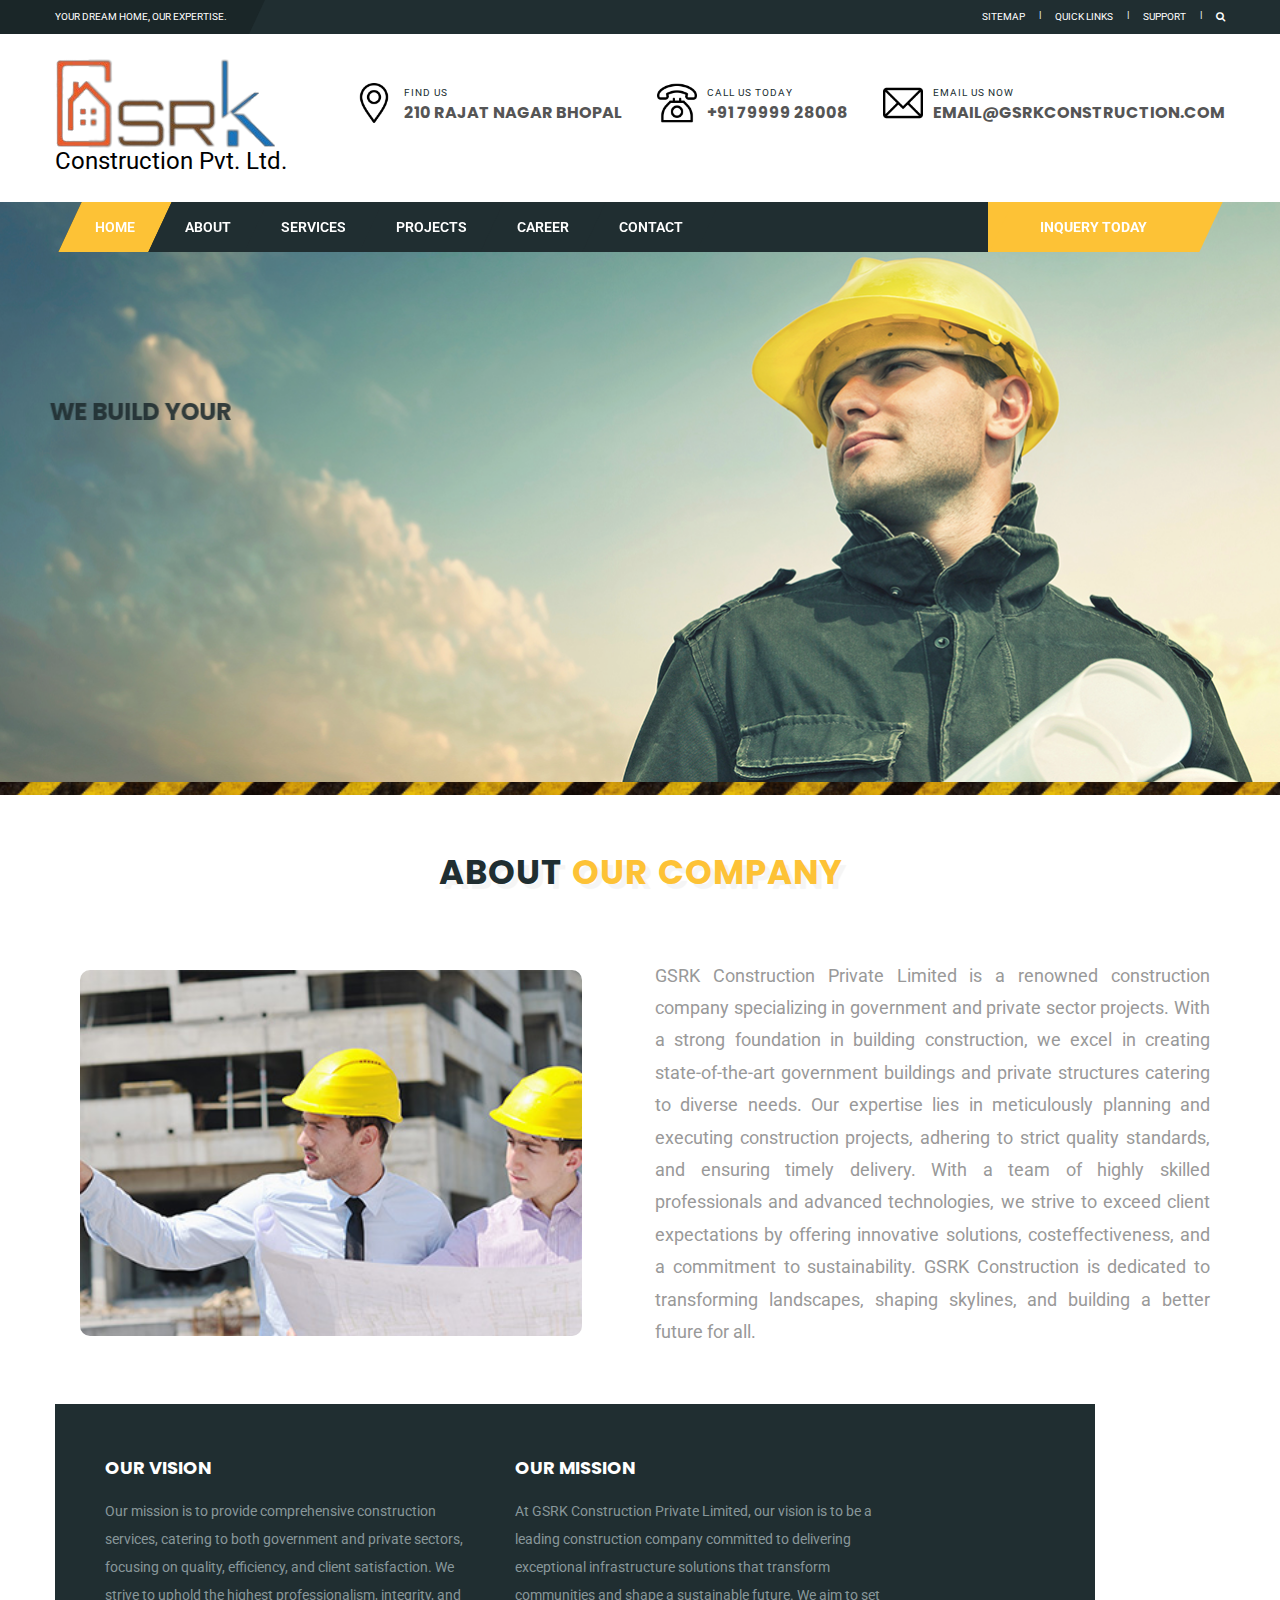
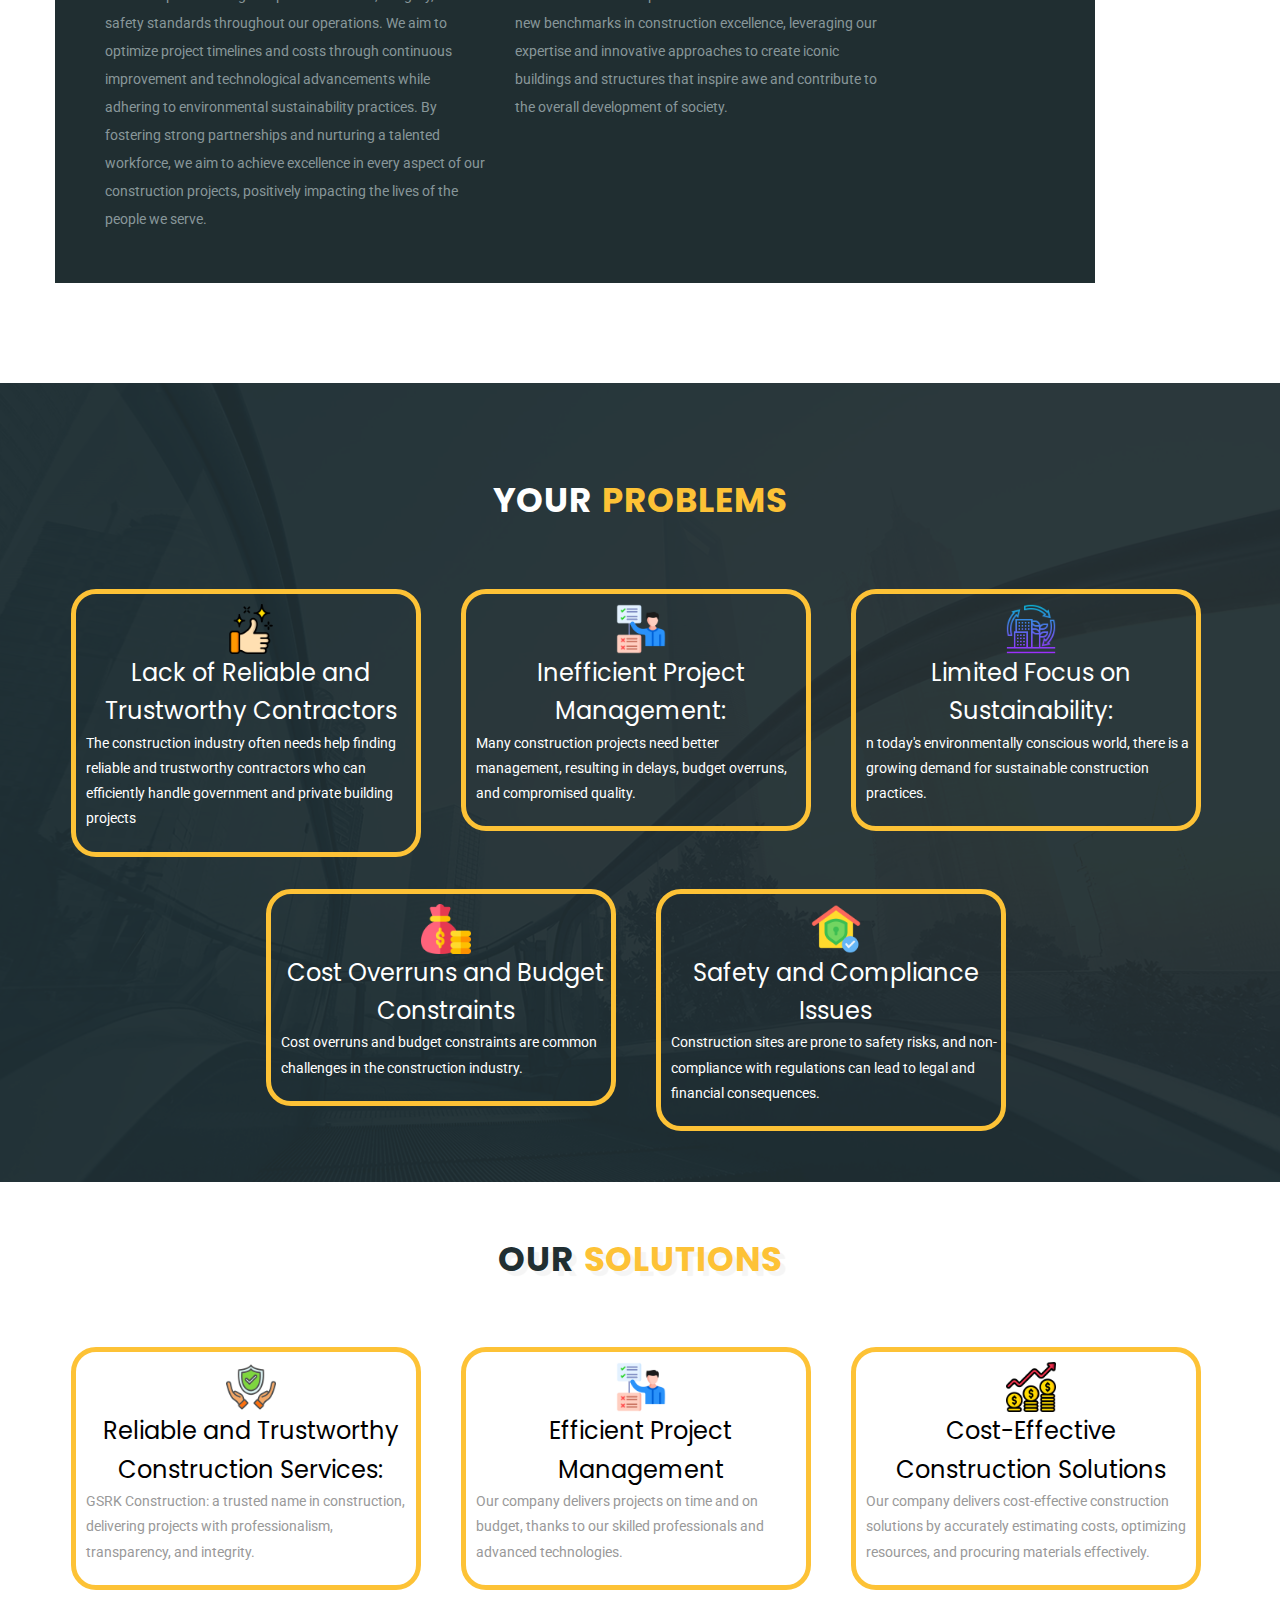
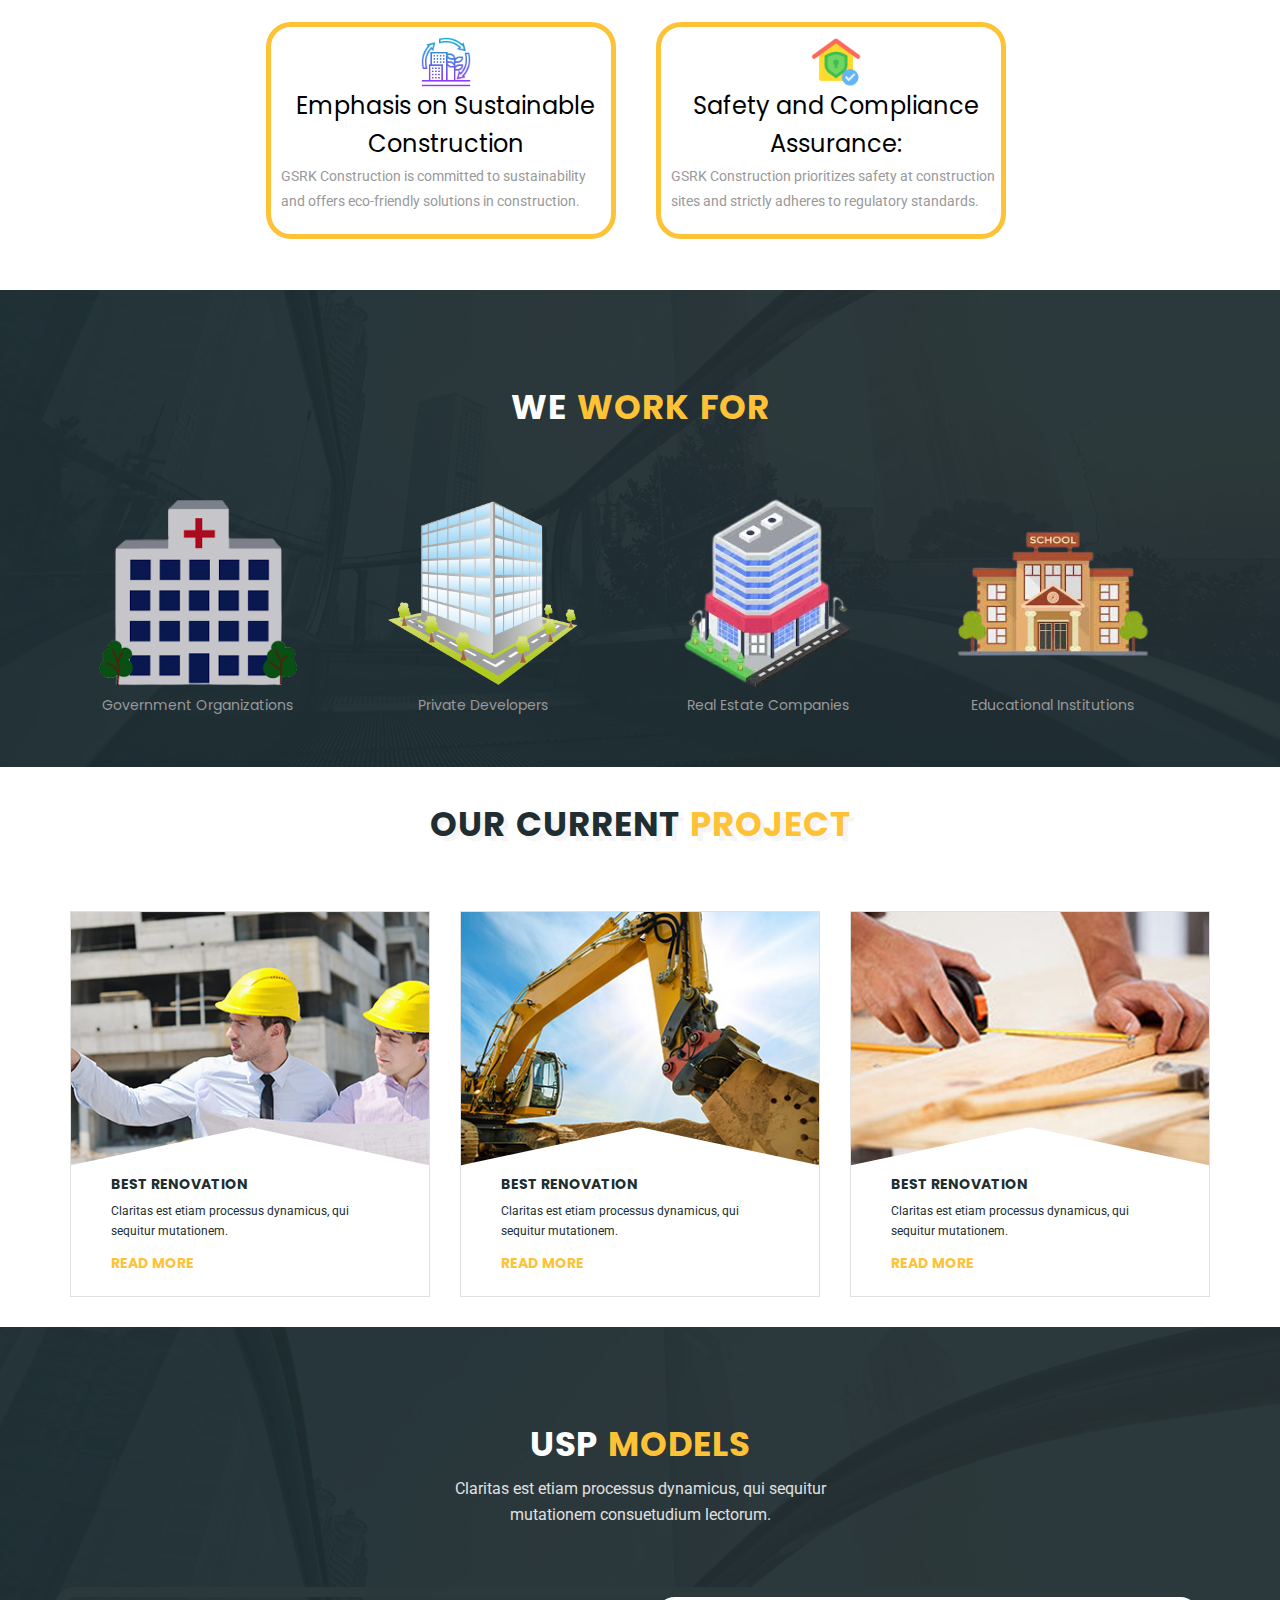
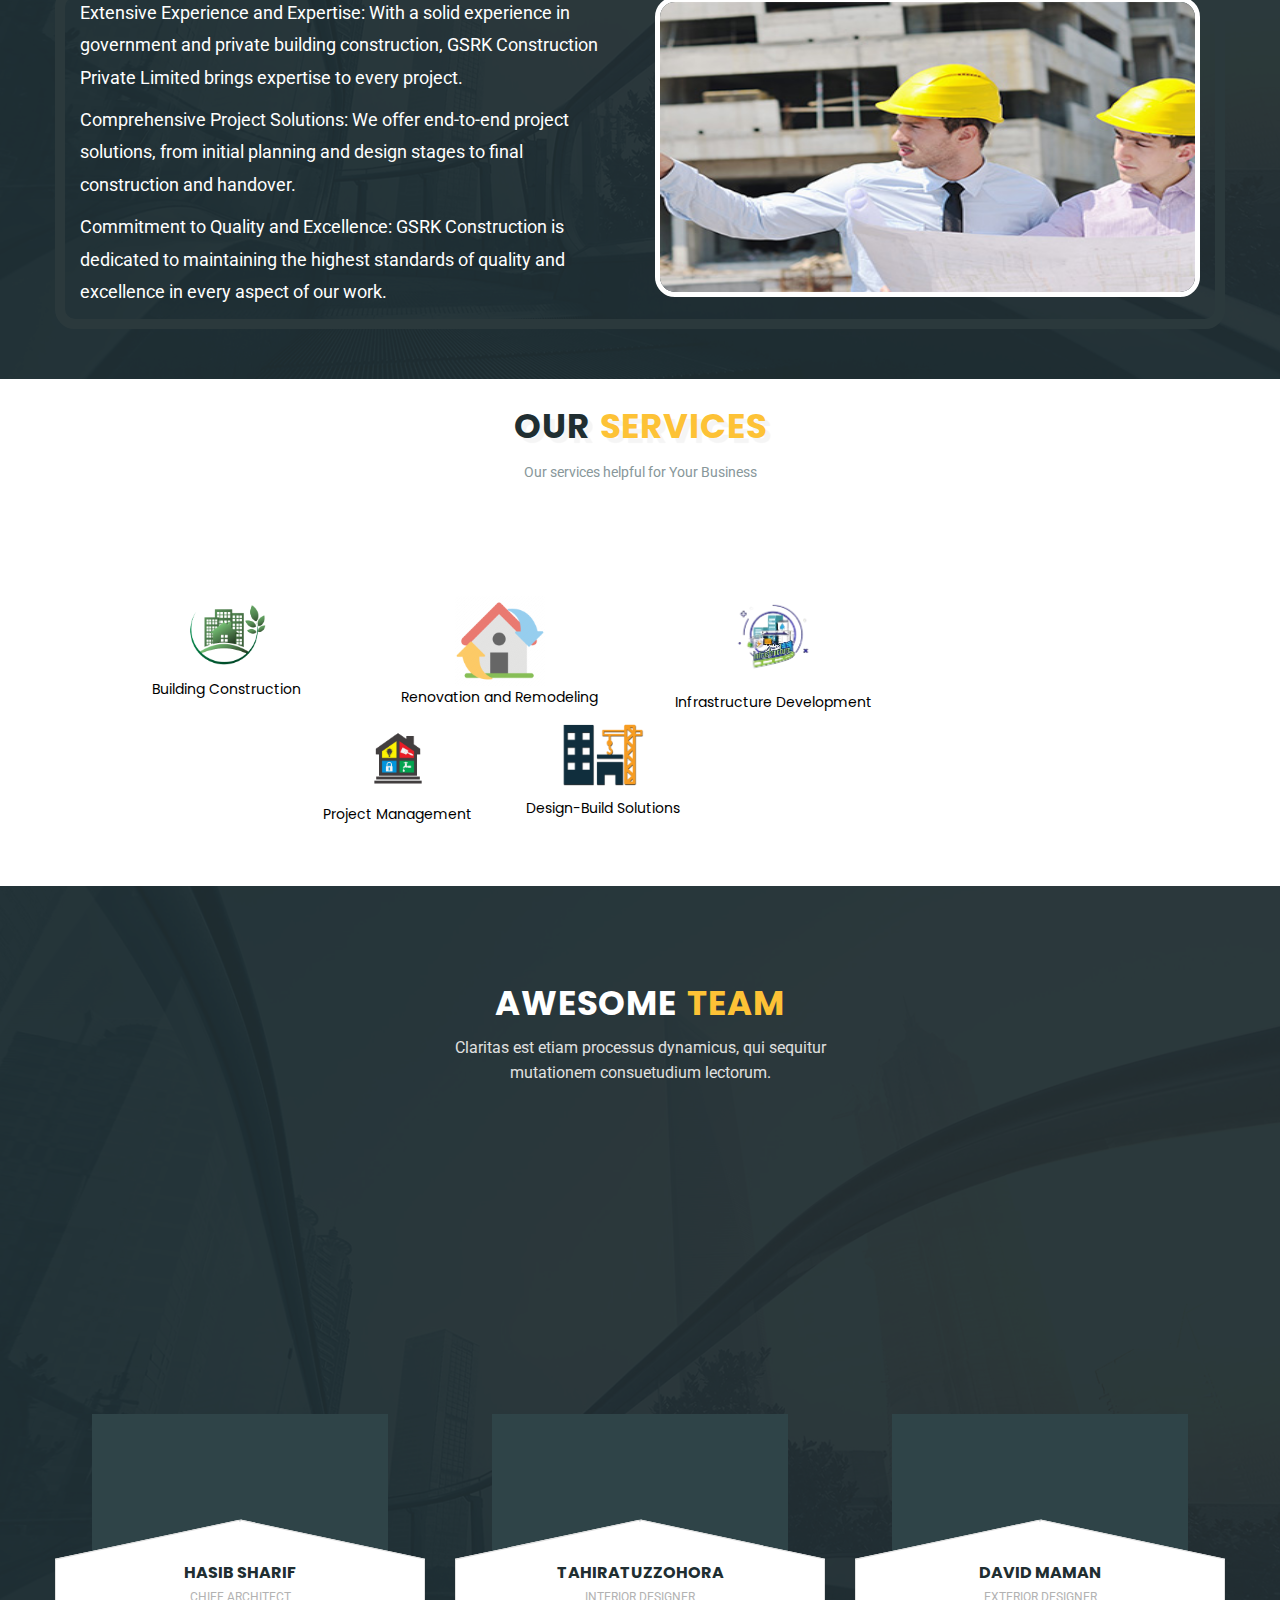
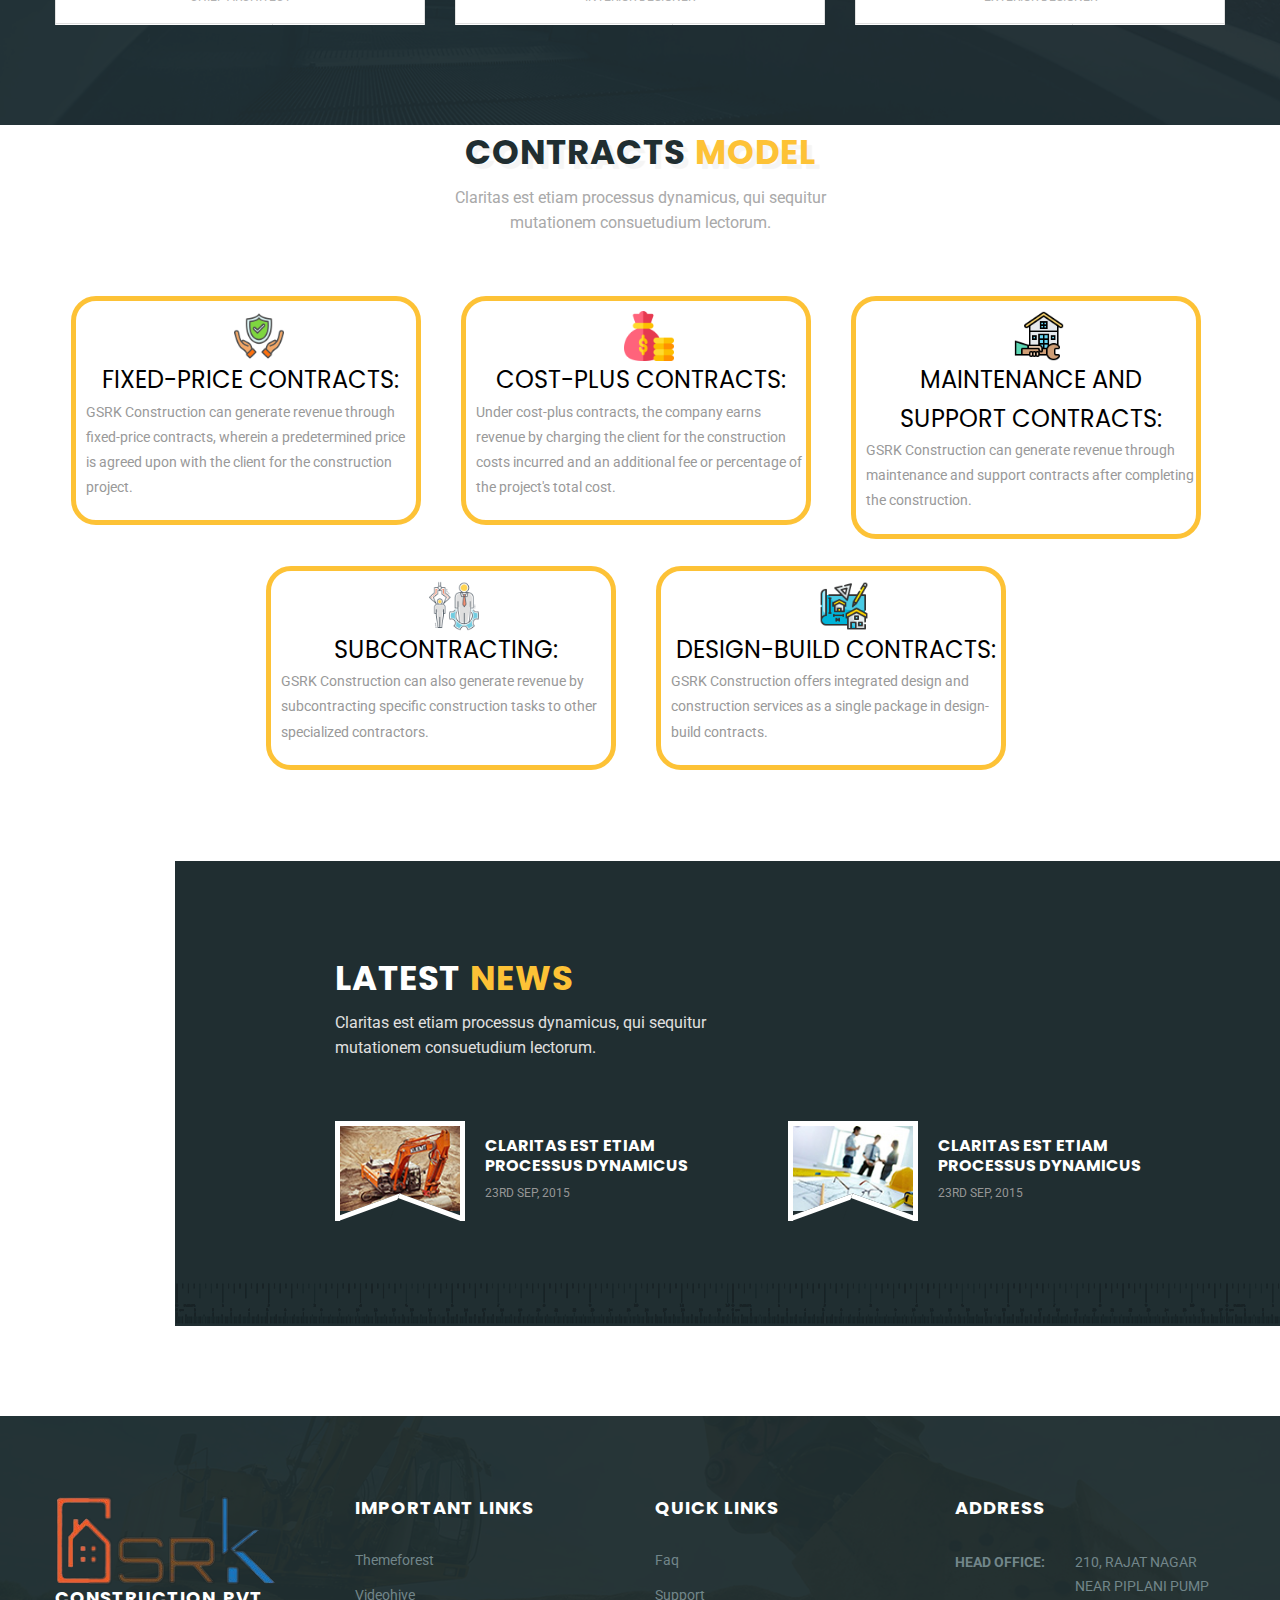
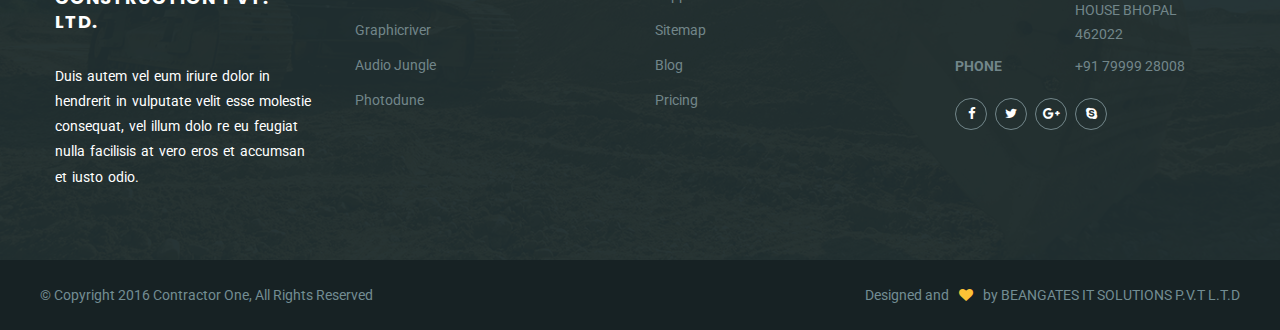
==== commit 561406d9: "2nd" ====
--- a/index.html
+++ b/index.html
@@ -77,7 +77,8 @@
 
                             <div class="pull-left logo-outer">
                                 <div class="logo"><a href="index.html"><img src="images/logo.png" alt=""
-                                            title="Constractor One"></a></div>
+                                            title="Constractor One">
+                                        <div class="text "><span class="text-center text-color-black" style="font-size: 24px;">Construction Pvt. Ltd.</span></div></a></div>
                             </div>
 
                             <div class="pull-right upper-right clearfix">
@@ -545,58 +546,76 @@
 
                 </div>
             </section>
-            <section id="about" class="cta mt-5 mb-5" style=" padding-bottom: 10px">
-                <div class="sec-title text-center">
-                    <h2>Scale-up<span class="theme_color"> Strategy</span></h2>
-                    <div class="text"></div>
-                </div>
-                <div class="container" style="border: 10px solid rgb(255, 229, 0); border-radius: 10px;">
-                    <div class="row">
-                        <div class="col-lg-6" style=" padding: 35px">
-                            <img src="./images/resource/Strategy.webp"
-                                style="border: 10px solid white; border-radius: 20px;" width="94%"
-                                class="img-fluid inner-img" alt="A construction site">
-                        </div>
-                        <div class="col-lg-6 text-justify">
-                            <p style="position:relative;
-                                /* line-height:1.3em;	 */
-                                /* color: #fff; */
-                                font-size: large;"><strong>Geographic Expansion:</strong> GSRK Construction aims
-                                to expand its presence
-                                geographically. It targets new regions and markets to broaden its reach and
-                                take on diverse construction projects nationwide or globally.</p>
-                            <p style="position:relative;
-                                 /* line-height:1.3em;	 */
-                                /* color: #fff; */
-                                font-size: large;"><strong>Project Size and Complexity:</strong> Our company aims
-                                to scale by taking on larger,
-                                more complex projects. We strive to position ourselves as a trusted partner
-                                for significant infrastructure developments by demonstrating our ability to
-                                handle substantial construction endeavours.</p>
-                            <p style="position:relative;
-                                 /* line-height:1.3em;	 */
-                                /* color: #fff; */
-                                font-size: large;"><strong>Technology Integration:</strong> GSRK Construction is
-                                committed to incorporating
-                                advanced technologies and innovative solutions into its construction
-                                processes. We aim to leverage cutting-edge tools and techniques such as
-                                Building Information Modeling (BIM), virtual reality, and artificial intelligence
-                                to enhance efficiency, productivity, and overall project outcomes</p>
-                            <p style="position:relative;
-                                 /* line-height:1.3em;	 */
-                                /* color: #fff; */
-                                font-size: large;"><strong>Collaborative Partnerships:</strong> We aim to foster
-                                strategic collaborations and
-                                partnerships with other industry stakeholders, including architects,
-                                engineers, suppliers, and subcontractors. By leveraging synergies and
-                                sharing expertise, we can collectively tackle more extensive projects and
-                                offer comprehensive construction solutions.</p>
-
-                        </div>
-                    </div>
-                </div>
-            </section>
-
+        </section>
+        
+        <div class="auto-container" style="padding: 30px;">
+            <div class="sec-title text-center">
+                <h2>our current<span class="theme_color"> project</span></h2>
+                <div class="text"></div>
+            </div>
+            <div class="row clearfix">
+                
+                <!--Default Service Column-->
+                <div class="default-service-column col-md-4 col-sm-6 col-xs-12">
+                    <div class="inner-box">
+                        <div class="inner-most">
+                            <figure class="image-box"><a href="#"><img src="images/resource/featured-image-1.jpg" alt=""></a></figure>
+                            <div class="lower-part">
+                                <div class="left-curve"></div>
+                                <div class="right-curve"></div>
+                                
+                                <div class="content">
+                                    <h3>Best renovation</h3>
+                                    <div class="text">Claritas est etiam processus dynamicus, qui sequitur mutationem.</div>
+                                    <div class="more-link"><a href="#" class="read-more">Read more</a></div>
+                                </div>
+                            </div>
+                        </div>
+                    </div>
+                </div>
+                
+                <!--Default Service Column-->
+                <div class="default-service-column col-md-4 col-sm-6 col-xs-12">
+                    <div class="inner-box">
+                        <div class="inner-most">
+                            <figure class="image-box"><a href="#"><img src="images/resource/featured-image-2.jpg" alt=""></a></figure>
+                            <div class="lower-part">
+                                <div class="left-curve"></div>
+                                <div class="right-curve"></div>
+                                
+                                <div class="content">
+                                    <h3>Best renovation</h3>
+                                    <div class="text">Claritas est etiam processus dynamicus, qui sequitur mutationem.</div>
+                                    <div class="more-link"><a href="#" class="read-more">Read more</a></div>
+                                </div>
+                            </div>
+                        </div>
+                    </div>
+                </div>
+                
+                <!--Default Service Column-->
+                <div class="default-service-column col-md-4 col-sm-6 col-xs-12">
+                    <div class="inner-box">
+                        <div class="inner-most">
+                            <figure class="image-box"><a href="#"><img src="images/resource/featured-image-3.jpg" alt=""></a></figure>
+                            <div class="lower-part">
+                                <div class="left-curve"></div>
+                                <div class="right-curve"></div>
+                                
+                                <div class="content">
+                                    <h3>Best renovation</h3>
+                                    <div class="text">Claritas est etiam processus dynamicus, qui sequitur mutationem.</div>
+                                    <div class="more-link"><a href="#" class="read-more">Read more</a></div>
+                                </div>
+                            </div>
+                        </div>
+                    </div>
+                </div>
+                
+               
+                
+            </div>
+        </div>
 
 
             <!--Target Customers section  -->
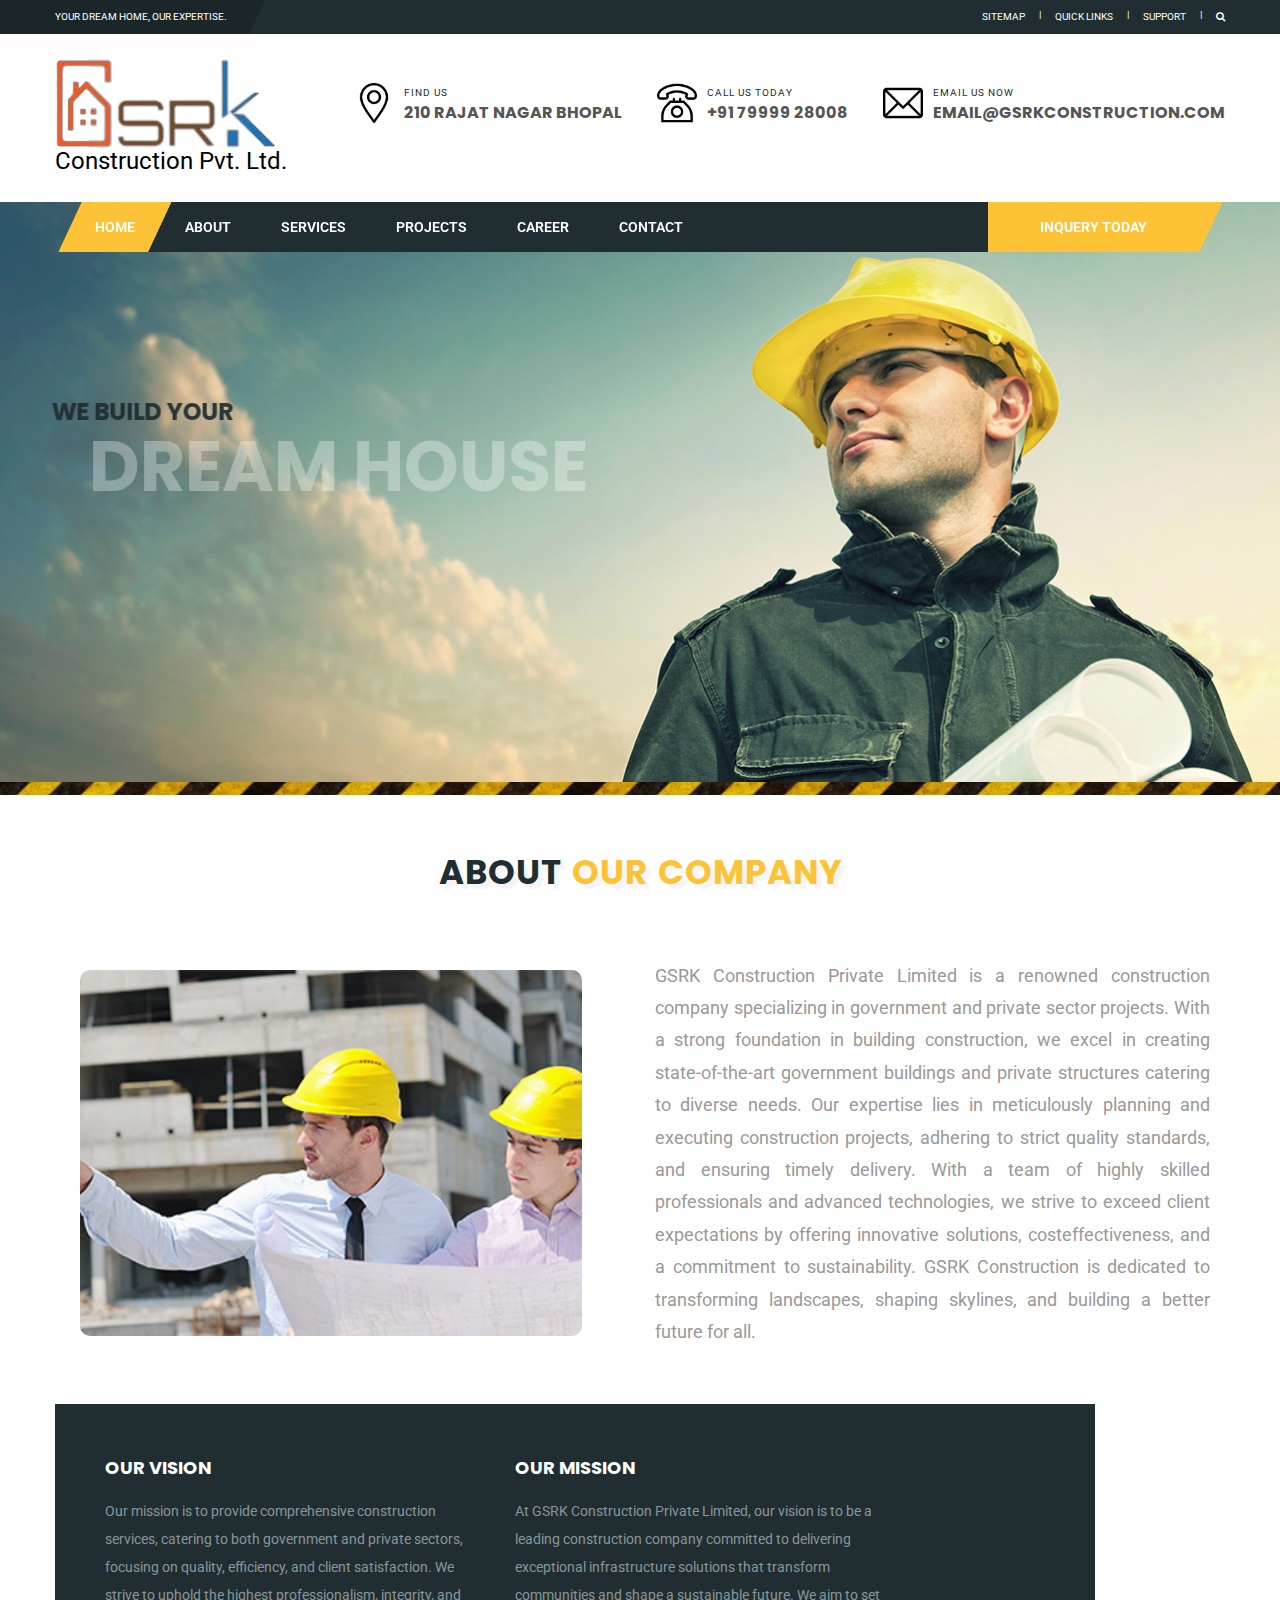
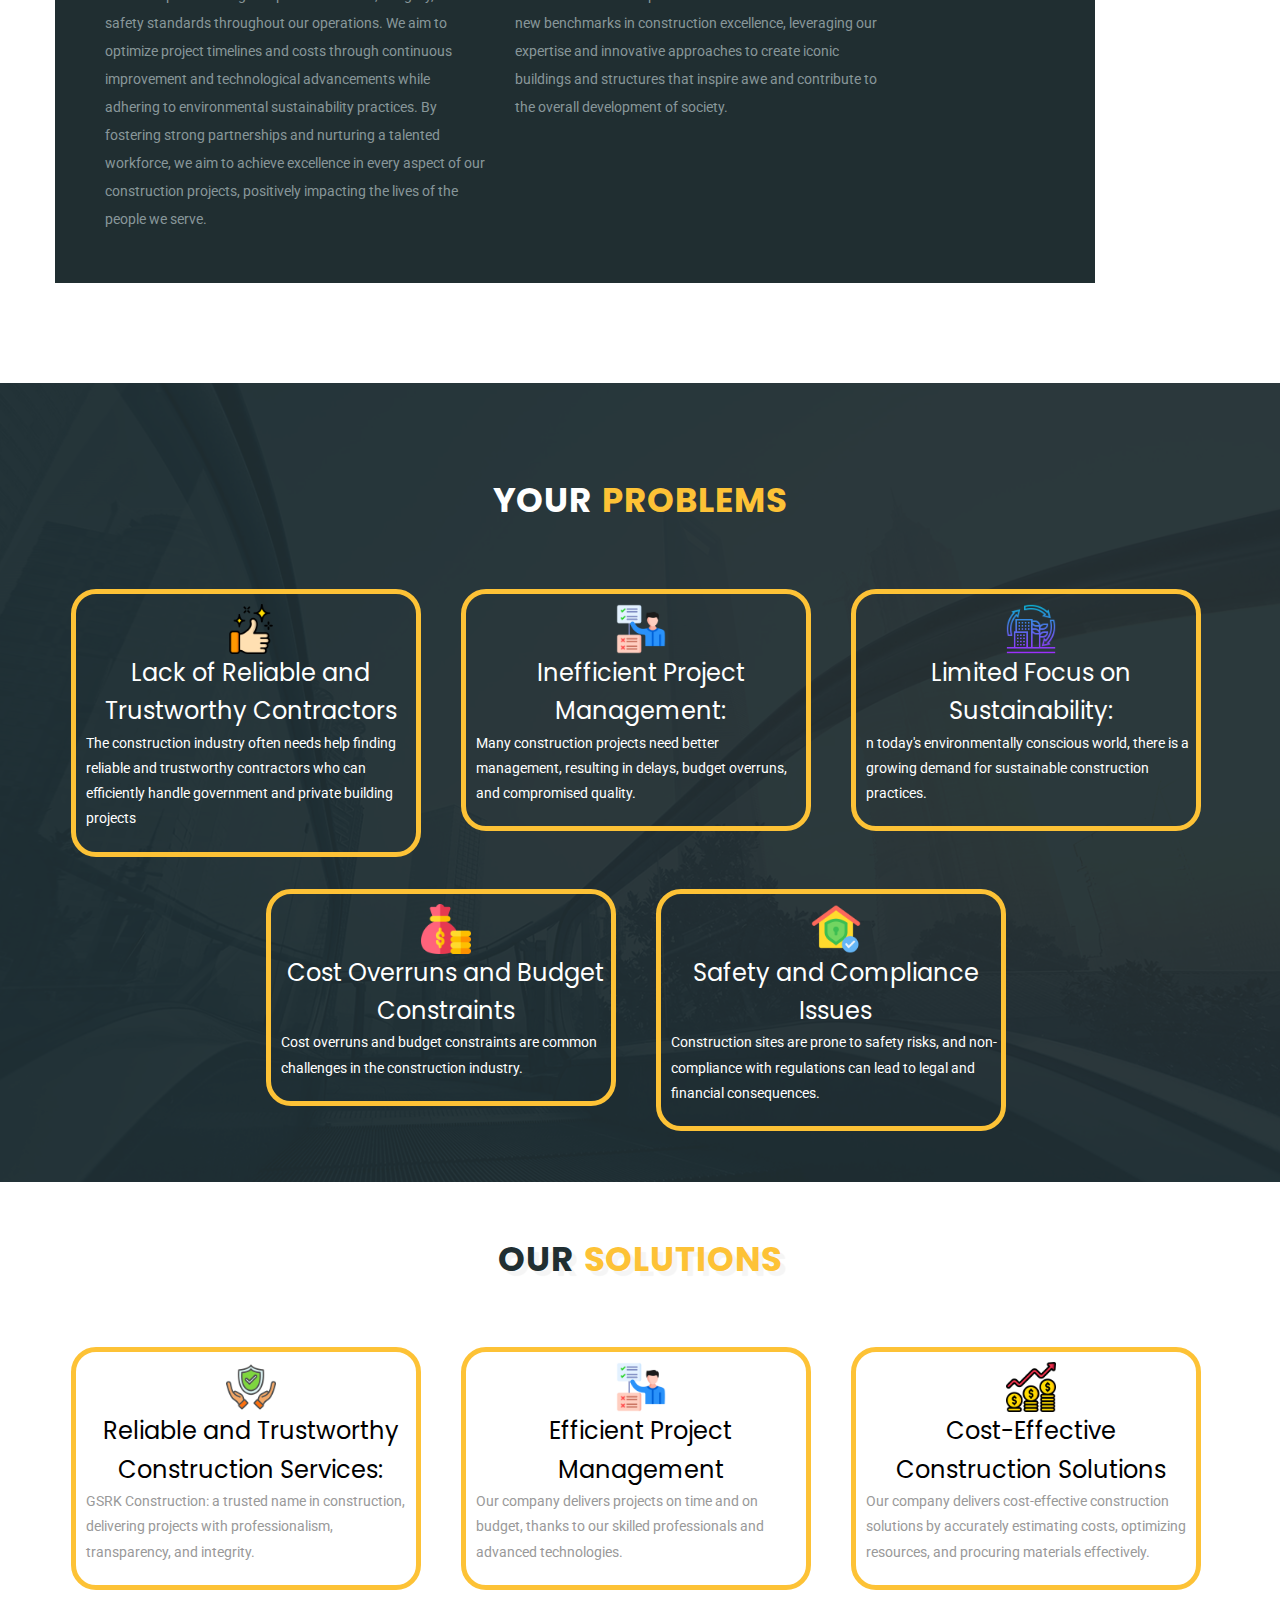
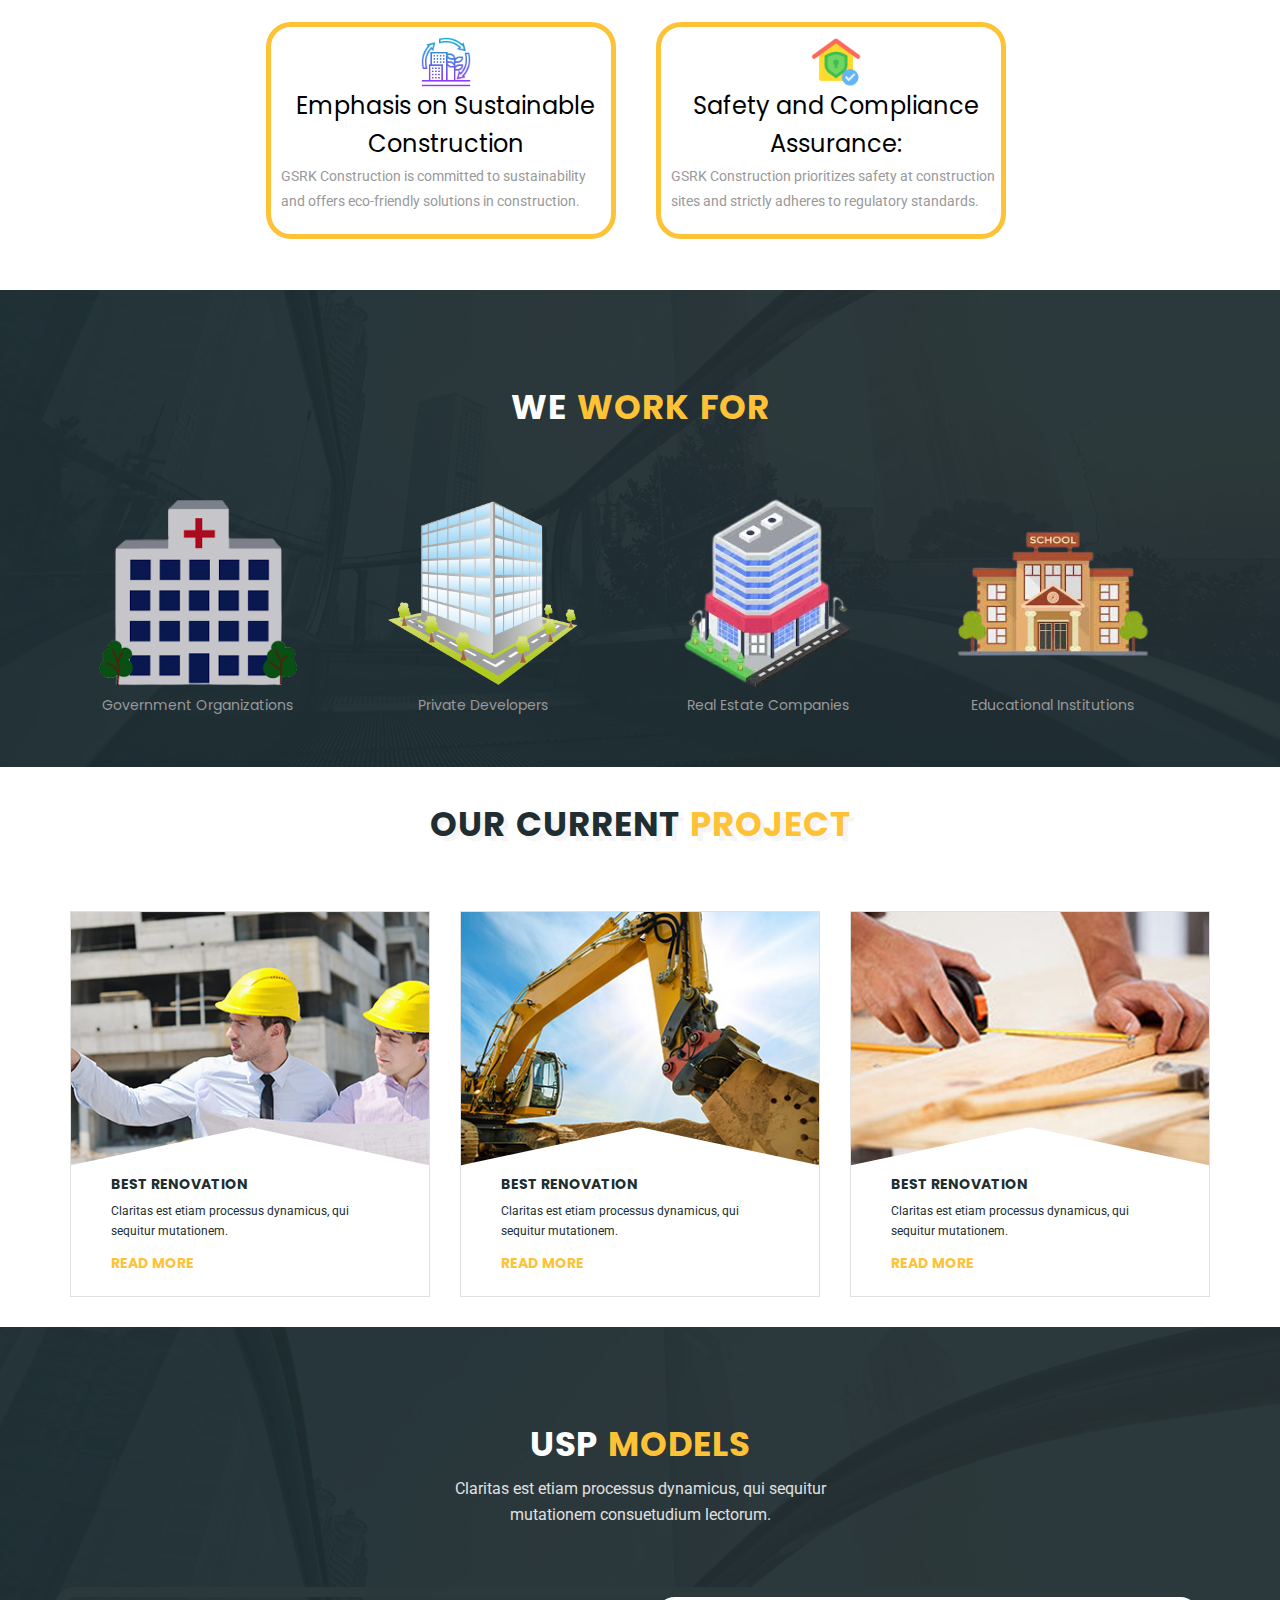
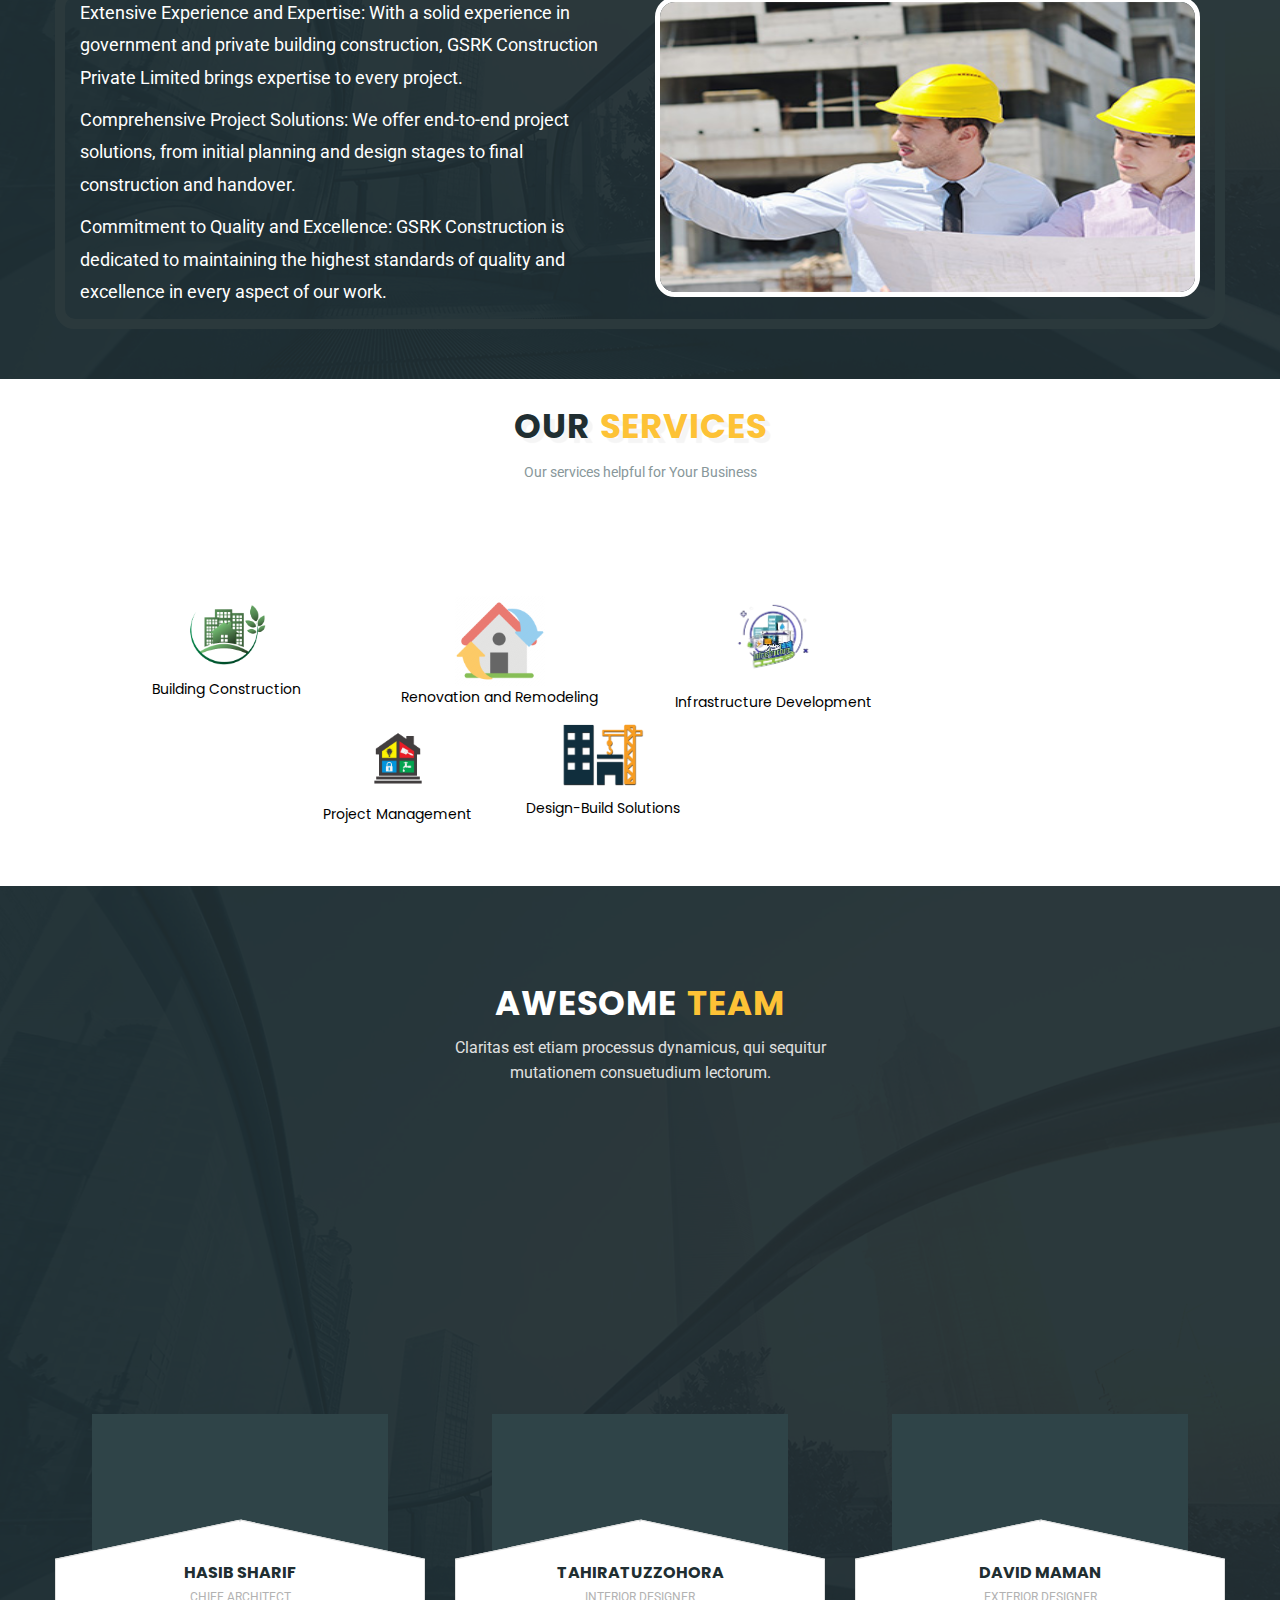
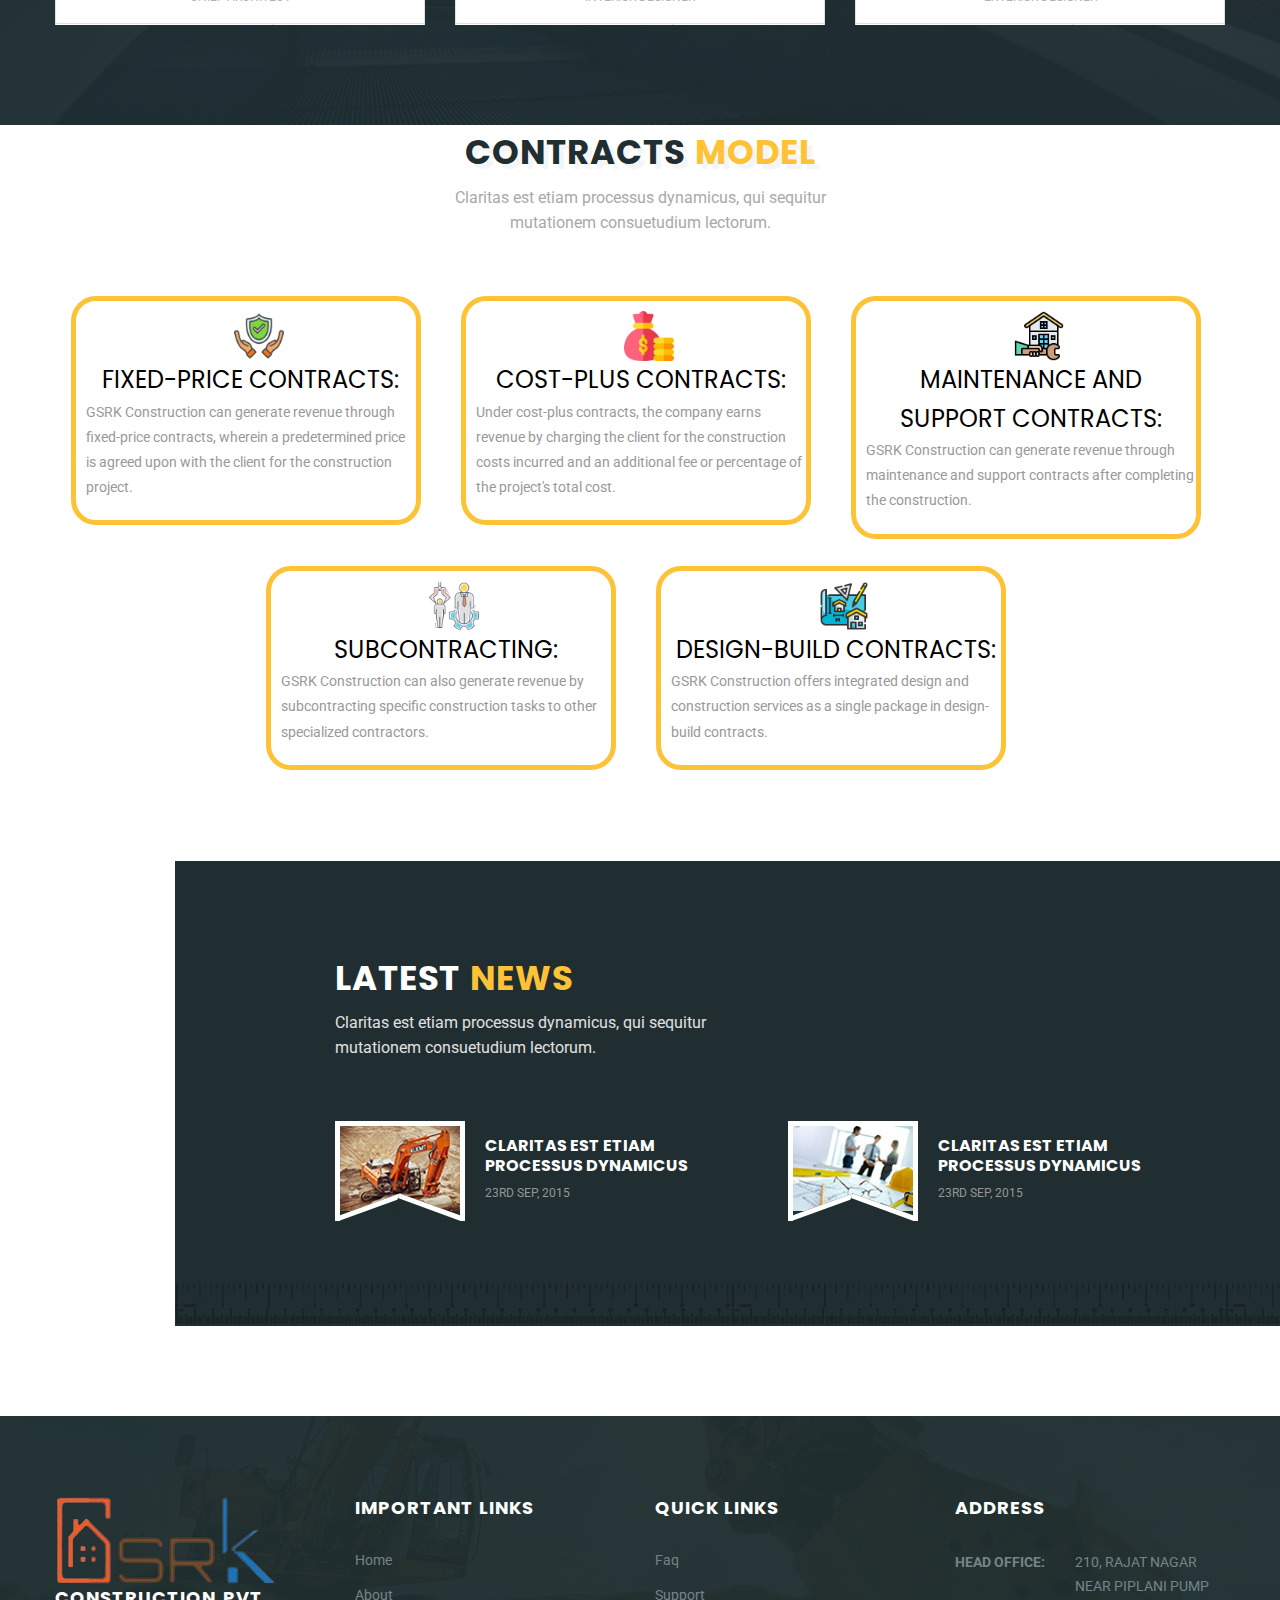
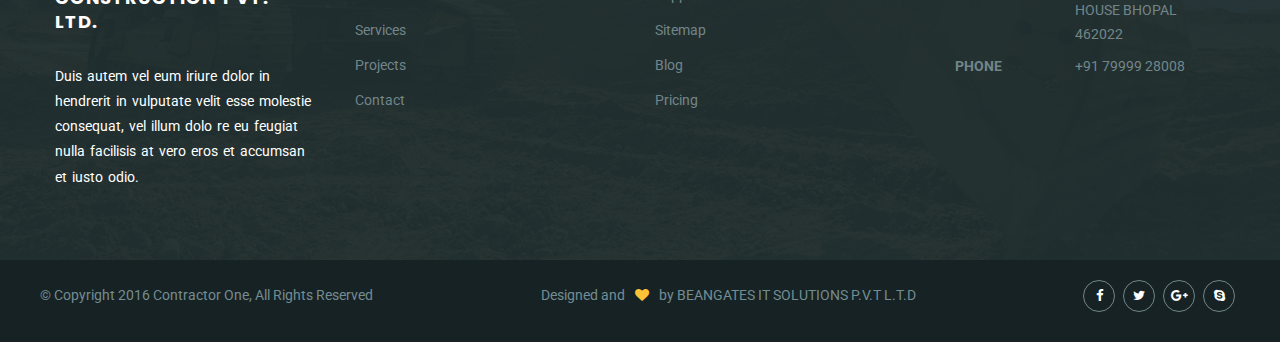
==== commit f4731220: "sanjay" ====
--- a/index.html
+++ b/index.html
@@ -172,10 +172,10 @@
             <!--End Main Header -->
             <!--End Main Header -->
 
-
+            
             <!--Main Slider-->
             <section class="main-slider style-one">
-
+                
                 <div class="tp-banner-container">
                     <div class="tp-banner">
                         <ul>
@@ -1018,11 +1018,11 @@
 
                                                 <h3>Important Links</h3>
                                                 <ul>
-                                                    <li><a href="#">Themeforest</a></li>
-                                                    <li><a href="#">Videohive</a></li>
-                                                    <li><a href="#">Graphicriver</a></li>
-                                                    <li><a href="#">Audio Jungle</a></li>
-                                                    <li><a href="#">Photodune</a></li>
+                                                    <li><a href="#">Home</a></li>
+                                                    <li><a href="#">About</a></li>
+                                                    <li><a href="#">Services</a></li>
+                                                    <li><a href="#">Projects</a></li>
+                                                    <li><a href="#">Contact</a></li>
                                                 </ul>
 
                                             </div>
@@ -1061,12 +1061,7 @@
                                                     <li><strong>Phone</strong> +91 79999 28008 </li>
                                                 </ul>
 
-                                                <div class="social-links">
-                                                    <a href="#"><span class="fa fa-facebook-f"></span></a>
-                                                    <a href="#"><span class="fa fa-twitter"></span></a>
-                                                    <a href="#"><span class="fa fa-google-plus"></span></a>
-                                                    <a href="#"><span class="fa fa-skype"></span></a>
-                                                </div>
+                            
 
                                             </div>
                                         </div>
@@ -1087,7 +1082,16 @@
                                     <div class="copyright-text">&copy; Copyright 2016 Contractor One, All Rights
                                         Reserved</div>
                                 </div>
-                                <div class="pull-right">
+                                
+                                    
+                            <div class="social-links pull-right">
+                                <a href="#"><span class="fa fa-facebook-f"></span></a>
+                                <a href="#"><span class="fa fa-twitter"></span></a>
+                                <a href="#"><span class="fa fa-google-plus"></span></a>
+                                <a href="#"><span class="fa fa-skype"></span></a>
+                            </div>
+                               
+                                <div class="text-center">
                                     <div class="info-text">Designed and &ensp;<span
                                             class="fa fa-heart theme_color"></span>&ensp; by <a target="_blank"
                                             href="beangates.com">BEANGATES IT SOLUTIONS P.V.T L.T.D</a></div>
--- a/css/style.css
+++ b/css/style.css
@@ -5166,4 +5166,8 @@
 	}
 
 	
-	+@media screen  {
+	.short{
+		display: none;
+	}
+}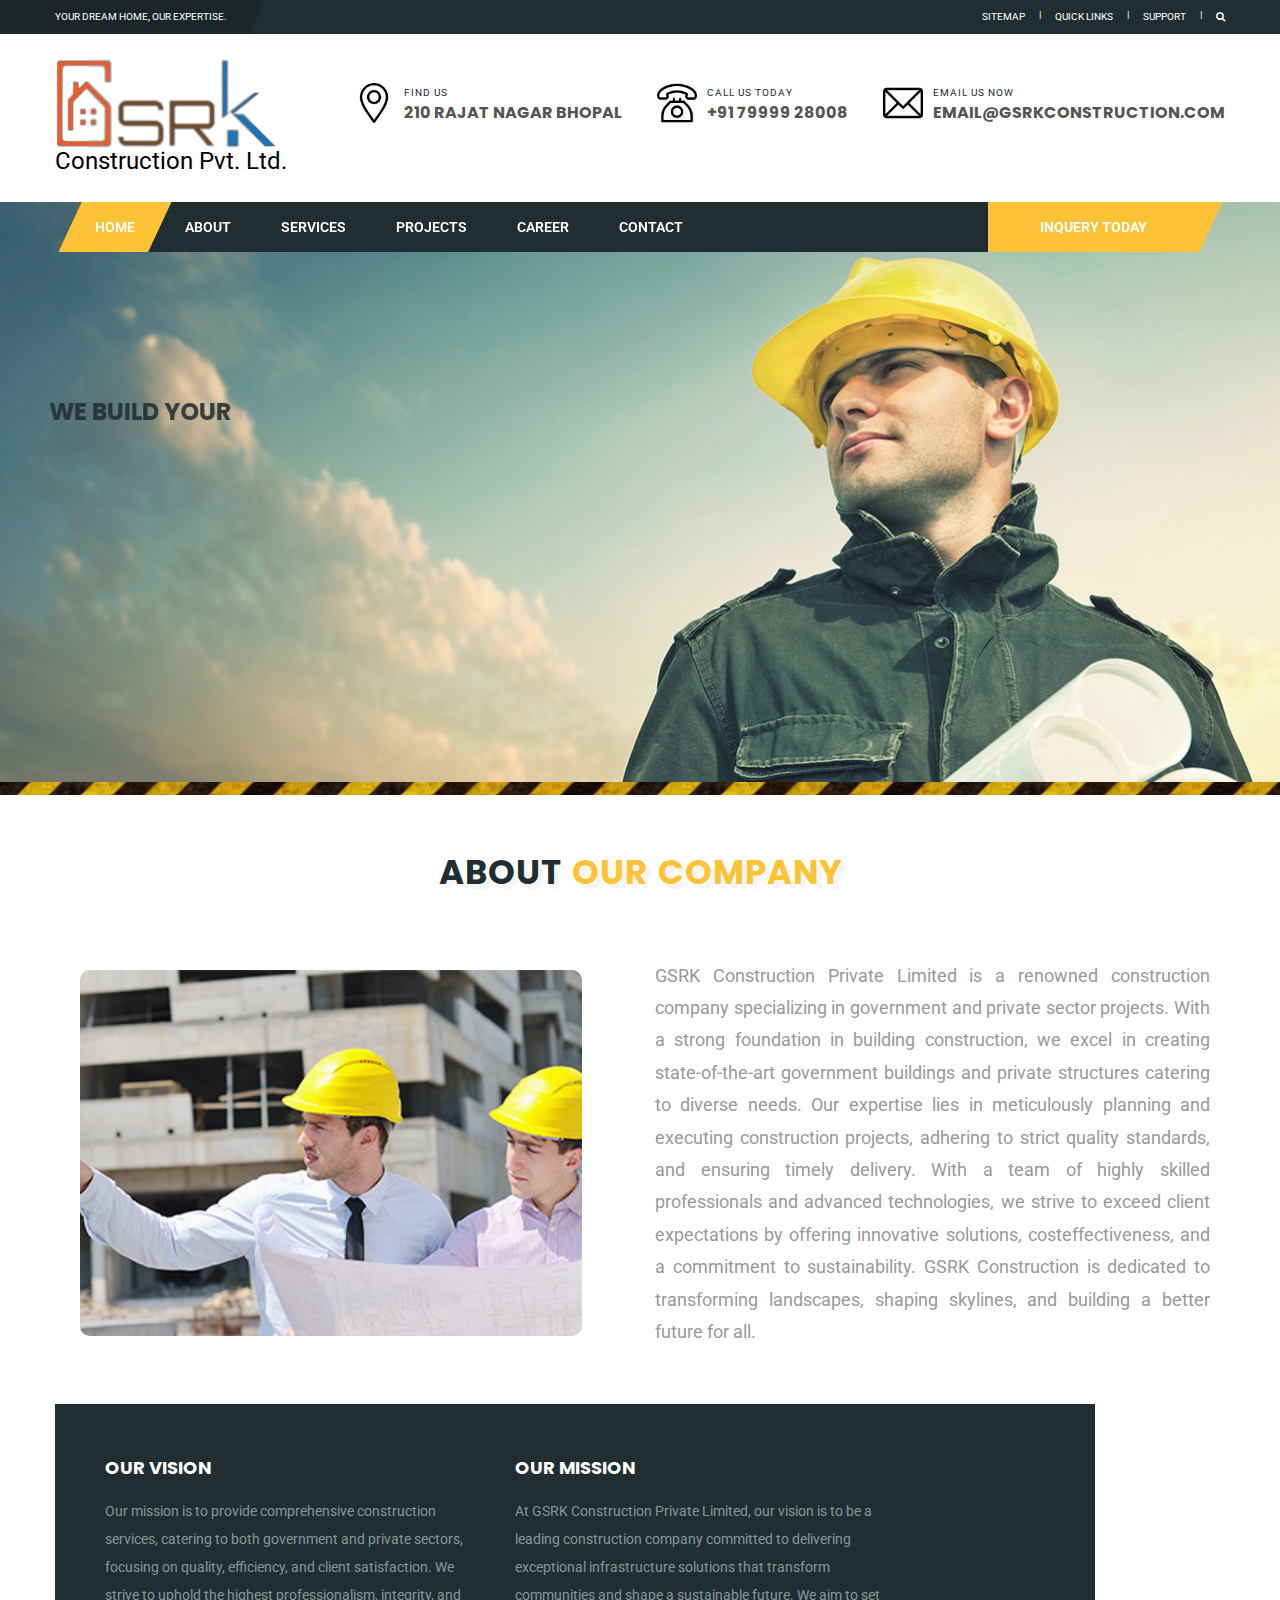
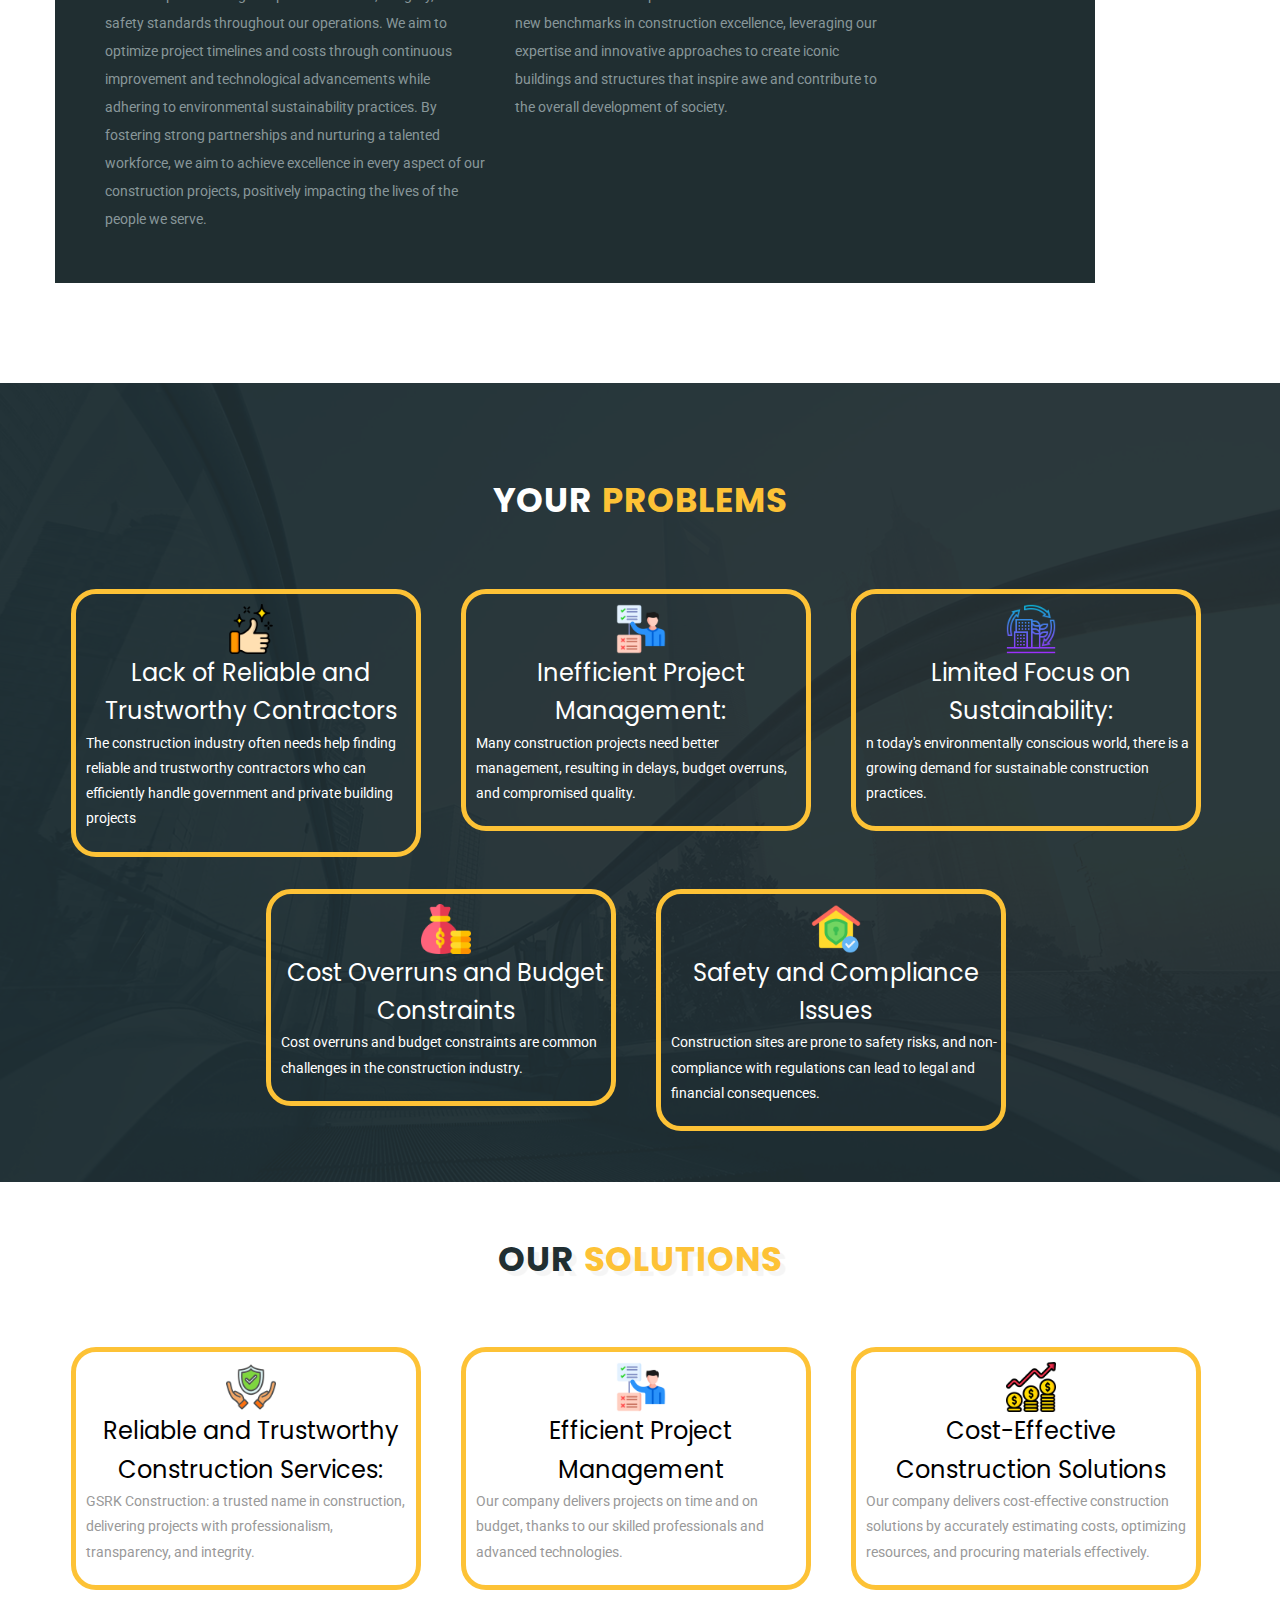
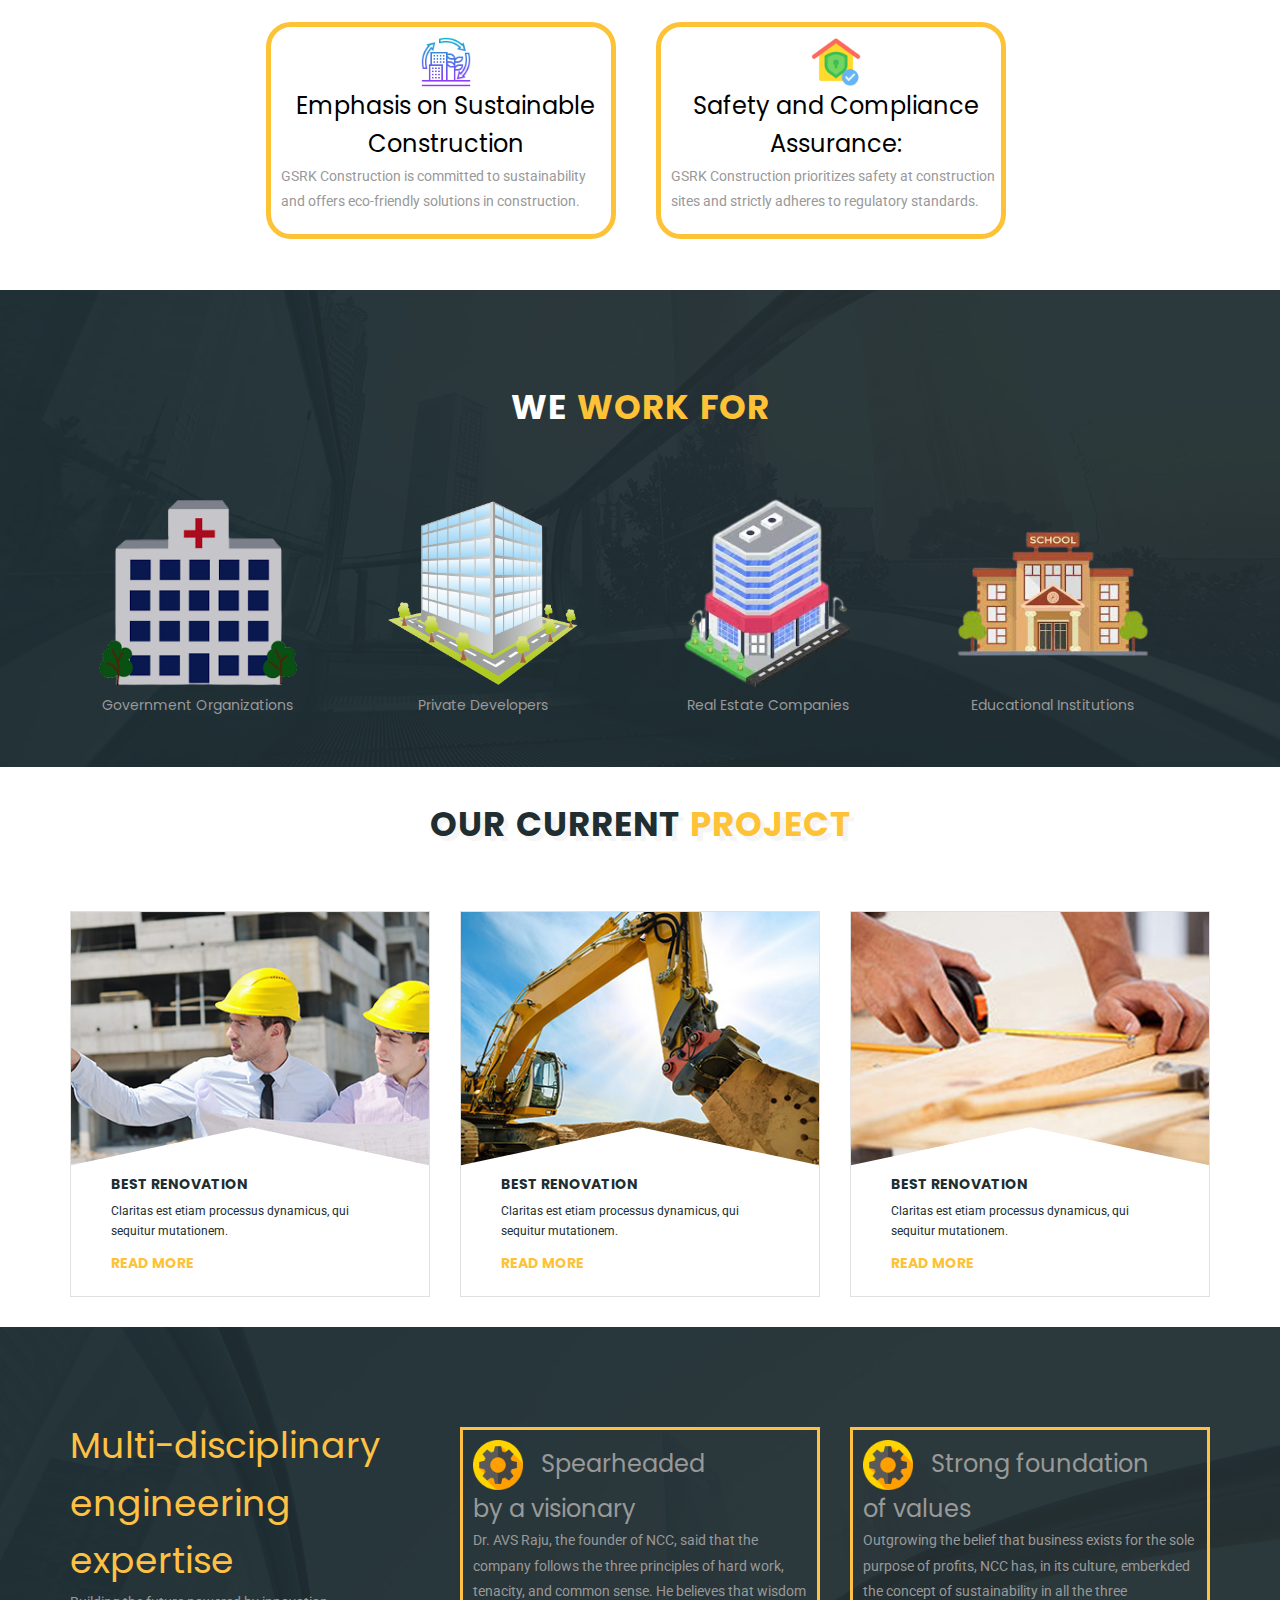
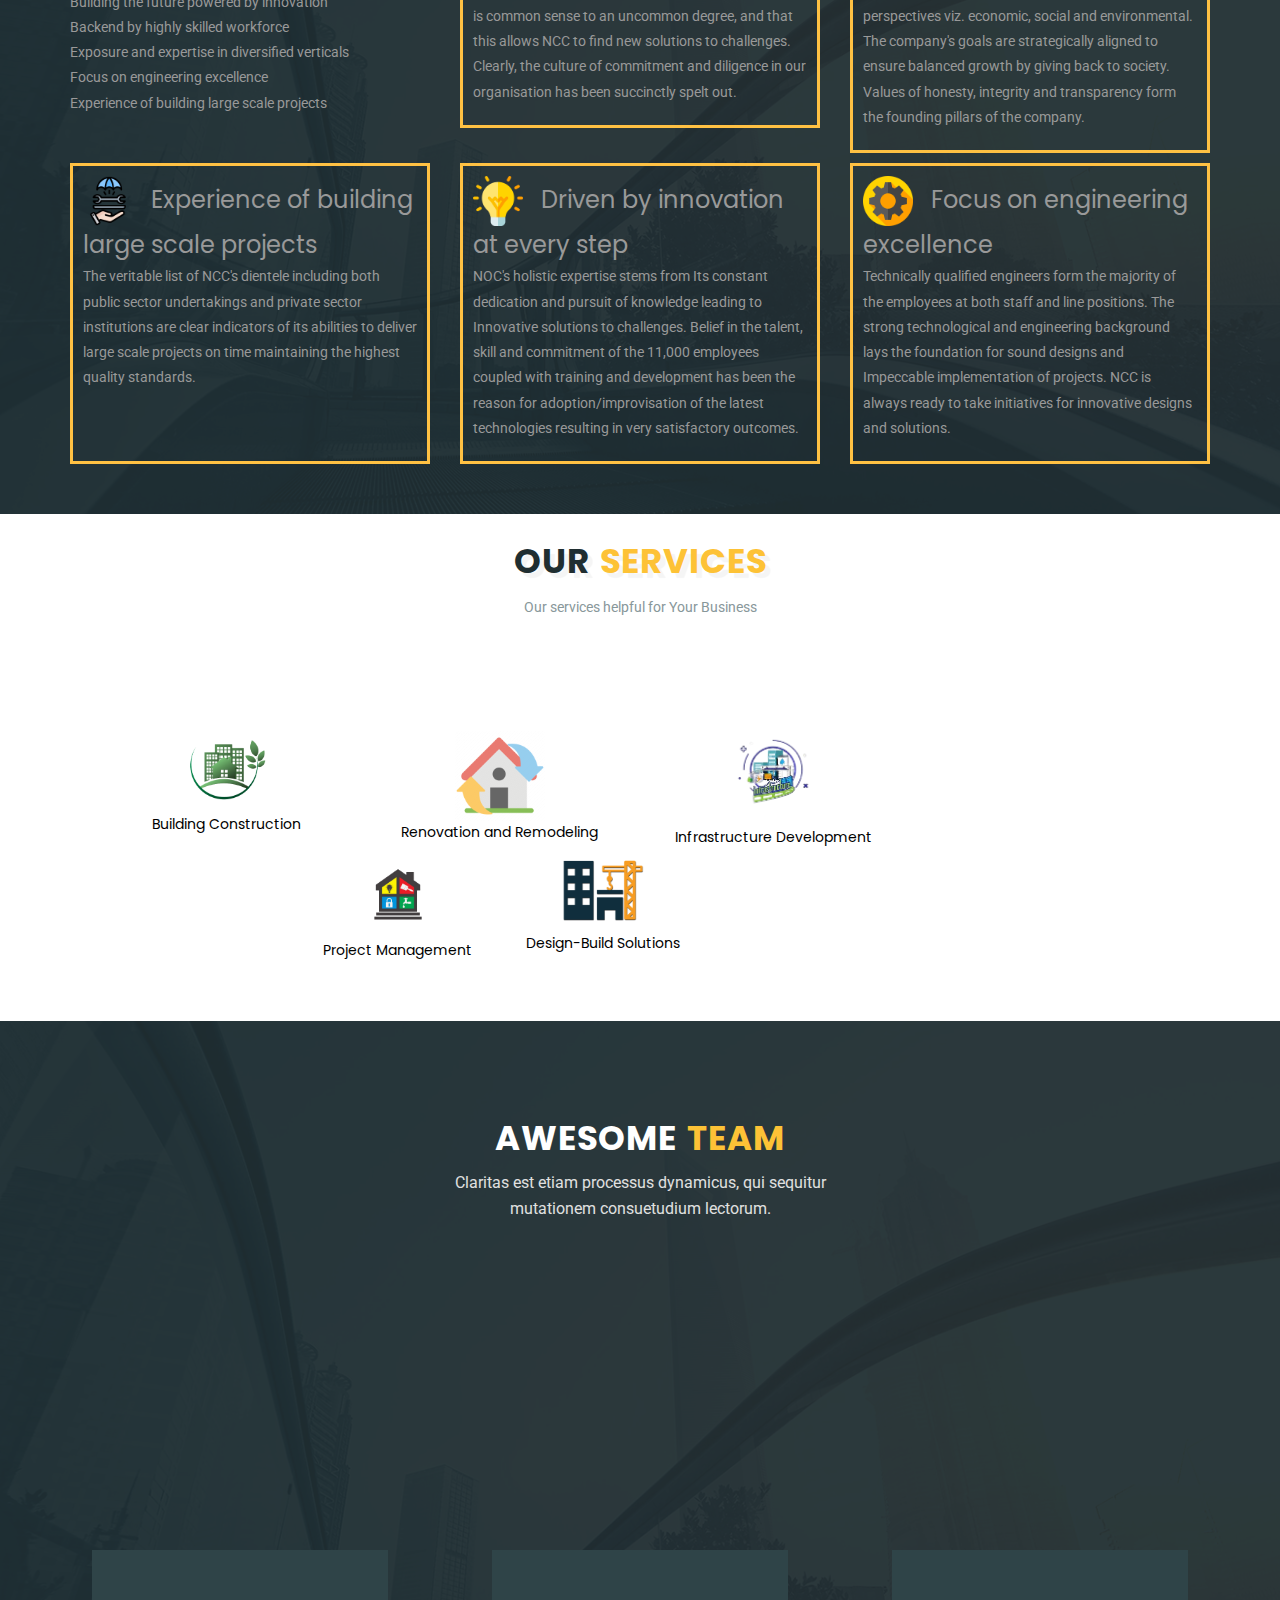
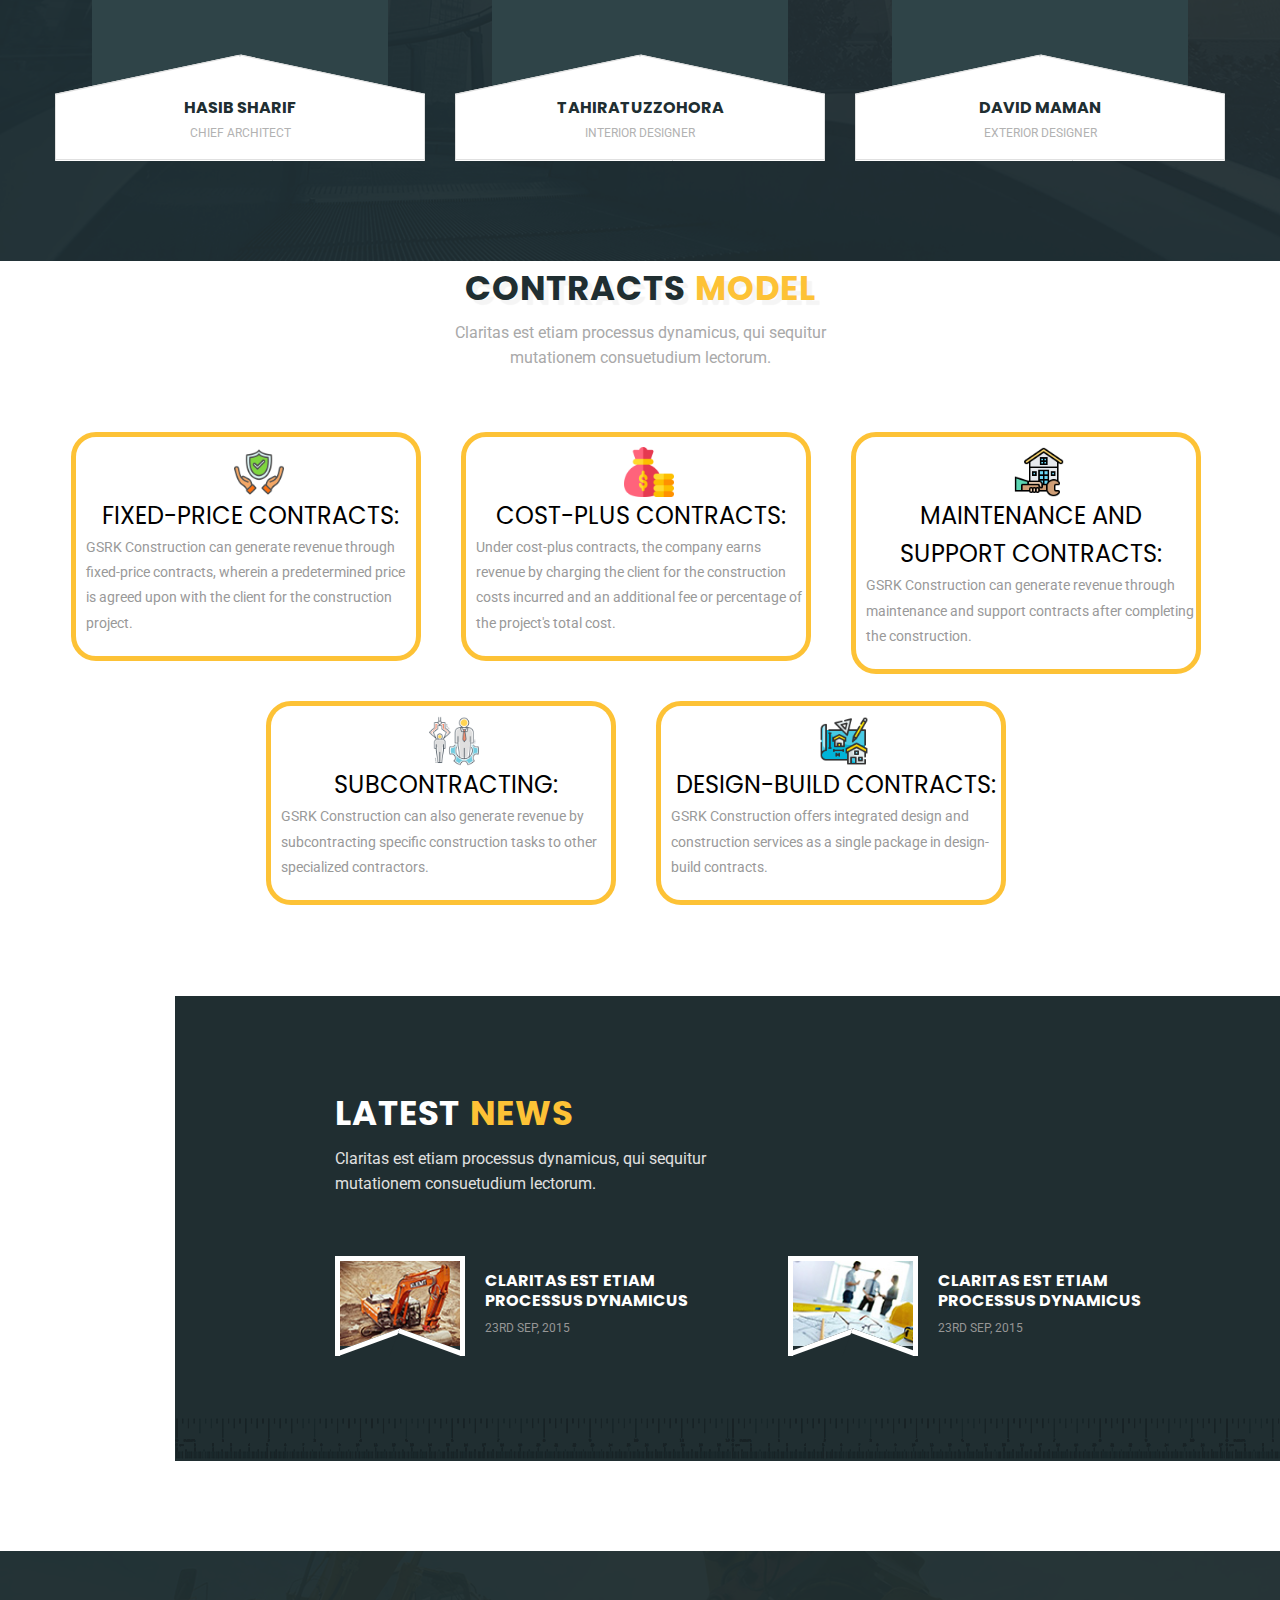
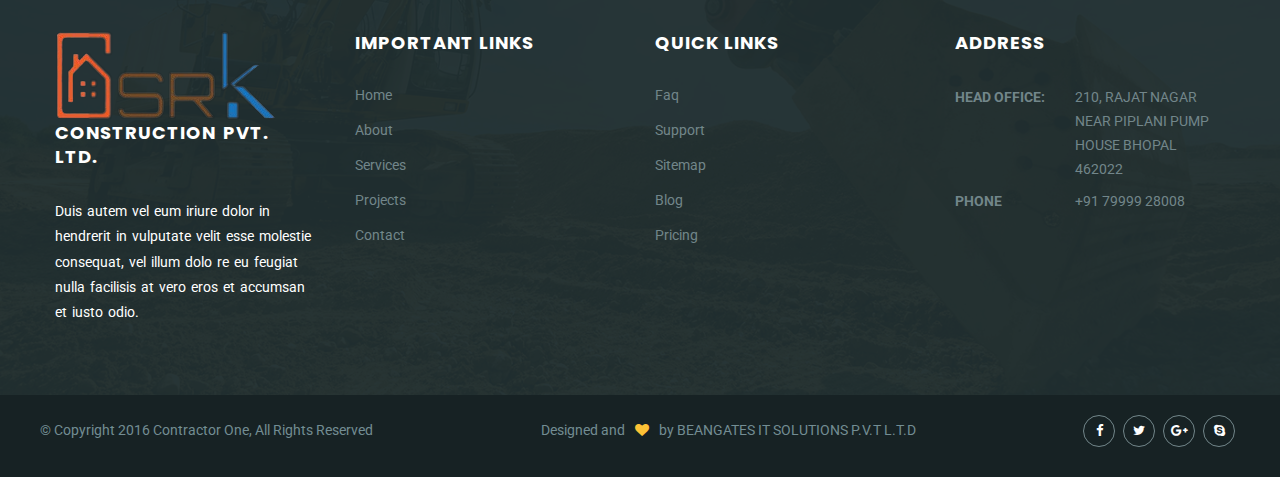
==== commit 38c955e3: "sanjay" ====
--- a/index.html
+++ b/index.html
@@ -78,14 +78,16 @@
                             <div class="pull-left logo-outer">
                                 <div class="logo"><a href="index.html"><img src="images/logo.png" alt=""
                                             title="Constractor One">
-                                        <div class="text "><span class="text-center text-color-black" style="font-size: 24px;">Construction Pvt. Ltd.</span></div></a></div>
+                                        <div class="text "><span class="text-center text-color-black"
+                                                style="font-size: 24px;">Construction Pvt. Ltd.</span></div>
+                                    </a></div>
                             </div>
 
                             <div class="pull-right upper-right clearfix">
 
                                 <!--Info Box-->
                                 <div class="upper-column info-box">
-                                    <div class="icon-box"><img src="./images/icons/location.png" width="40px"/></div>
+                                    <div class="icon-box"><img src="./images/icons/location.png" width="40px" /></div>
                                     <ul>
                                         <li><span class="small-title text-decoration-none">Find us</span></li>
                                         <li><a href="#" class="text-decoration-none"><strong>210 RAJAT NAGAR
@@ -95,7 +97,7 @@
 
                                 <!--Info Box-->
                                 <div class="upper-column info-box">
-                                    <div class="icon-box"><img src="./images/icons/telephone.png" width="40px"/></div>
+                                    <div class="icon-box"><img src="./images/icons/telephone.png" width="40px" /></div>
                                     <ul>
                                         <li><span class="small-title">Call us today</span></li>
                                         <li><a href="#" class="text-decoration-none"><strong>+91 79999
@@ -105,7 +107,7 @@
 
                                 <!--Info Box-->
                                 <div class="upper-column info-box">
-                                    <div class="icon-box"><img src="./images/icons/email.png" width="40px"/></div>
+                                    <div class="icon-box"><img src="./images/icons/email.png" width="40px" /></div>
                                     <ul>
                                         <li><span class="small-title">Email us now</span></li>
                                         <li><a href="#"
@@ -172,10 +174,10 @@
             <!--End Main Header -->
             <!--End Main Header -->
 
-            
+
             <!--Main Slider-->
             <section class="main-slider style-one">
-                
+
                 <div class="tp-banner-container">
                     <div class="tp-banner">
                         <ul>
@@ -546,76 +548,82 @@
 
                 </div>
             </section>
-        </section>
-        
-        <div class="auto-container" style="padding: 30px;">
-            <div class="sec-title text-center">
-                <h2>our current<span class="theme_color"> project</span></h2>
-                <div class="text"></div>
+            </section>
+
+            <div class="auto-container" style="padding: 30px;">
+                <div class="sec-title text-center">
+                    <h2>our current<span class="theme_color"> project</span></h2>
+                    <div class="text"></div>
+                </div>
+                <div class="row clearfix">
+
+                    <!--Default Service Column-->
+                    <div class="default-service-column col-md-4 col-sm-6 col-xs-12">
+                        <div class="inner-box">
+                            <div class="inner-most">
+                                <figure class="image-box"><a href="#"><img src="images/resource/featured-image-1.jpg"
+                                            alt=""></a></figure>
+                                <div class="lower-part">
+                                    <div class="left-curve"></div>
+                                    <div class="right-curve"></div>
+
+                                    <div class="content">
+                                        <h3>Best renovation</h3>
+                                        <div class="text">Claritas est etiam processus dynamicus, qui sequitur
+                                            mutationem.</div>
+                                        <div class="more-link"><a href="#" class="read-more">Read more</a></div>
+                                    </div>
+                                </div>
+                            </div>
+                        </div>
+                    </div>
+
+                    <!--Default Service Column-->
+                    <div class="default-service-column col-md-4 col-sm-6 col-xs-12">
+                        <div class="inner-box">
+                            <div class="inner-most">
+                                <figure class="image-box"><a href="#"><img src="images/resource/featured-image-2.jpg"
+                                            alt=""></a></figure>
+                                <div class="lower-part">
+                                    <div class="left-curve"></div>
+                                    <div class="right-curve"></div>
+
+                                    <div class="content">
+                                        <h3>Best renovation</h3>
+                                        <div class="text">Claritas est etiam processus dynamicus, qui sequitur
+                                            mutationem.</div>
+                                        <div class="more-link"><a href="#" class="read-more">Read more</a></div>
+                                    </div>
+                                </div>
+                            </div>
+                        </div>
+                    </div>
+
+                    <!--Default Service Column-->
+                    <div class="default-service-column col-md-4 col-sm-6 col-xs-12">
+                        <div class="inner-box">
+                            <div class="inner-most">
+                                <figure class="image-box"><a href="#"><img src="images/resource/featured-image-3.jpg"
+                                            alt=""></a></figure>
+                                <div class="lower-part">
+                                    <div class="left-curve"></div>
+                                    <div class="right-curve"></div>
+
+                                    <div class="content">
+                                        <h3>Best renovation</h3>
+                                        <div class="text">Claritas est etiam processus dynamicus, qui sequitur
+                                            mutationem.</div>
+                                        <div class="more-link"><a href="#" class="read-more">Read more</a></div>
+                                    </div>
+                                </div>
+                            </div>
+                        </div>
+                    </div>
+
+
+
+                </div>
             </div>
-            <div class="row clearfix">
-                
-                <!--Default Service Column-->
-                <div class="default-service-column col-md-4 col-sm-6 col-xs-12">
-                    <div class="inner-box">
-                        <div class="inner-most">
-                            <figure class="image-box"><a href="#"><img src="images/resource/featured-image-1.jpg" alt=""></a></figure>
-                            <div class="lower-part">
-                                <div class="left-curve"></div>
-                                <div class="right-curve"></div>
-                                
-                                <div class="content">
-                                    <h3>Best renovation</h3>
-                                    <div class="text">Claritas est etiam processus dynamicus, qui sequitur mutationem.</div>
-                                    <div class="more-link"><a href="#" class="read-more">Read more</a></div>
-                                </div>
-                            </div>
-                        </div>
-                    </div>
-                </div>
-                
-                <!--Default Service Column-->
-                <div class="default-service-column col-md-4 col-sm-6 col-xs-12">
-                    <div class="inner-box">
-                        <div class="inner-most">
-                            <figure class="image-box"><a href="#"><img src="images/resource/featured-image-2.jpg" alt=""></a></figure>
-                            <div class="lower-part">
-                                <div class="left-curve"></div>
-                                <div class="right-curve"></div>
-                                
-                                <div class="content">
-                                    <h3>Best renovation</h3>
-                                    <div class="text">Claritas est etiam processus dynamicus, qui sequitur mutationem.</div>
-                                    <div class="more-link"><a href="#" class="read-more">Read more</a></div>
-                                </div>
-                            </div>
-                        </div>
-                    </div>
-                </div>
-                
-                <!--Default Service Column-->
-                <div class="default-service-column col-md-4 col-sm-6 col-xs-12">
-                    <div class="inner-box">
-                        <div class="inner-most">
-                            <figure class="image-box"><a href="#"><img src="images/resource/featured-image-3.jpg" alt=""></a></figure>
-                            <div class="lower-part">
-                                <div class="left-curve"></div>
-                                <div class="right-curve"></div>
-                                
-                                <div class="content">
-                                    <h3>Best renovation</h3>
-                                    <div class="text">Claritas est etiam processus dynamicus, qui sequitur mutationem.</div>
-                                    <div class="more-link"><a href="#" class="read-more">Read more</a></div>
-                                </div>
-                            </div>
-                        </div>
-                    </div>
-                </div>
-                
-               
-                
-            </div>
-        </div>
 
 
             <!--Target Customers section  -->
@@ -627,41 +635,88 @@
             <!--Target Customers section end  -->
             <section class="team-section" style="background-image:url(images/background/image-3.jpg);">
                 <!--Section Title-->
-                <div class="sec-title text-center">
-                    <h2>usp<span class="theme_color"> models</span></h2>
-                    <div class="text">Claritas est etiam processus dynamicus, qui sequitur <br>mutationem consuetudium
-                        lectorum.</div>
-                </div>
-                <div class="container shadow-lg p-5 mb-5"
-                    style="border: 10px solid rgb(255, 255, 255); border-radius:20px;">
+                <div class="container">
                     <div class="row">
-                        <div class="col-lg-6">
-                            <p style="position:relative;
-                    /* line-height:3em;	 */
-                    color: #fff;
-                    font-size: large;">Extensive Experience and Expertise: With a solid experience in government and
-                                private building construction, GSRK Construction Private Limited brings expertise to
-                                every project.</p>
-                            <p style="position:relative;
-                    /* line-height:3em;	 */
-                    color: #fff;
-                    font-size: large;">Comprehensive Project Solutions: We offer end-to-end project solutions, from
-                                initial planning and design stages to final construction and handover.</p>
-                            <p style="position:relative;
-                    /* line-height:3em;	 */
-                    color: #fff;
-                    font-size: large;">Commitment to Quality and Excellence: GSRK Construction is dedicated to
-                                maintaining the highest standards of quality and excellence in every aspect of our work.
-                            </p>
-
-
-
-                        </div>
-                        <div class="col-lg-6 ">
-                            <img src="./images/resource/featured-image-1.jpg" class="renew-section inner-img"
-                                width="100%" height="300px" alt="A construction site"
-                                style="border: 5px solid white; border-radius:20px;">
-                        </div>
+                        <div class="col-lg-4" >
+                            <div >
+                                <h1 style="color:rgb(255, 193, 67); font-family: Poppins, sans-serif; font-weight: 400;">Multi-disciplinary engineering expertise</h1>
+                            <ul>
+                                <li>Building the future powered by innovation</li>
+                                <li>Backend by highly skilled workforce</li>
+                                <li>Exposure and expertise in diversified verticals</li>
+                                <li>Focus on engineering excellence</li>
+                                <li>Experience of building large scale projects</li>
+                            </ul>
+                            </div>
+                        </div>
+                        <div class="col-lg-4 py-3 ">
+                           <div style="border:3px solid rgb(255, 193, 67); margin-top: 10px;  padding:10px; justify-content: center;"">
+                            <span>
+                                <i></i>
+                            </span>
+                            <div>
+                                <h3><img src="./images/icons/settings.png" width="50px"></img>&nbsp;&nbsp; Spearheaded <br/>by a visionary</h3>
+                                 <p>
+                                    Dr. AVS Raju, the founder of NCC, said that the company follows the three principles of hard work, tenacity, and common sense. He believes that wisdom is common sense to an uncommon degree, and that this allows NCC to find new solutions to challenges.   <br/>
+                               Clearly, the culture of commitment and diligence in our organisation has been succinctly spelt out.</p>
+                            </div>
+                           </div>
+                        </div>
+                        
+                        <div class="col-lg-4 py-3 ">
+                            <div style="border:3px solid rgb(255, 193, 67); margin-top: 10px;  padding:10px; justify-content: center;"; justify-content: center;">
+                             
+                                
+                             <div>
+                                 <h3><img src="./images/icons/settings.png" width="50px"></img>
+                                    &nbsp;&nbsp;Strong foundation <br/> of values</h3>
+                                 <p>Outgrowing the belief that business exists for the sole purpose of profits, NCC has, in its culture, emberkded the concept of sustainability in all the three perspectives viz. economic, social and environmental. The company's goals are strategically aligned to ensure balanced growth by giving back to society. Values of honesty, integrity and transparency form the founding pillars of the company.
+                                   <br/>
+                            </div>
+                            </div>
+                         </div>
+                    </div>
+                    <div class="row">
+                        
+                        <div class="col-lg-4 py-3 ">
+                            <div style="border:3px solid rgb(255, 193, 67); margin-top: 10px;  padding:10px; justify-content: center;"">
+                             <span>
+                                 <i></i>
+                             </span>
+                             <div>
+                                 <h3><img src="./images/icons/repair.png" width="50px"></img>
+                                    &nbsp;&nbsp;Experience of building <br/>large scale projects</h3>
+                                 <p>The veritable list of NCC's dientele including both public sector undertakings and private sector institutions are clear indicators of its abilities to deliver large scale projects on time maintaining the highest quality standards.</p>
+                             
+                                 <br/><br/>   </div>
+                            </div>
+                         </div>
+                         
+                        <div class="col-lg-4 py-3 ">
+                            <div style="border:3px solid rgb(255, 193, 67); margin-top: 10px;  padding:10px; justify-content: center;"">
+                             <span>
+                                 <i></i>
+                             </span>
+                             <div>
+                                 <h3><img src="./images/icons/innovation.png" width="50px"></img>
+                                    &nbsp;&nbsp;Driven by innovation<br/> at every step</h3>
+                                 <p>NOC's holistic expertise stems from Its constant dedication and pursuit of knowledge leading to Innovative solutions to challenges. Belief in the talent, skill and commitment of the 11,000 employees coupled with training and development has been the reason for adoption/improvisation of the latest technologies resulting in very satisfactory outcomes.</p>
+                                  </div>
+                            </div>
+                         </div>
+                         
+                        <div class="col-lg-4 py-3 ">
+                            <div style="border:3px solid rgb(255, 193, 67); margin-top: 10px;  padding:10px; justify-content: center;"">
+                             <span>
+                                 <i></i>
+                             </span>
+                             <div>
+                                 <h3><img src="./images/icons/settings.png" width="50px"></img>
+                                    &nbsp;&nbsp;Focus on engineering<br/> excellence</h3>
+                                 <p>Technically qualified engineers form the majority of the employees at both staff and line positions. The strong technological and engineering background lays the foundation for sound designs and Impeccable implementation of projects. NCC is always ready to take initiatives for innovative designs and solutions.</p>
+                                  </div>
+                            </div>
+                         </div>
                     </div>
                 </div>
             </section>
@@ -850,7 +905,7 @@
                     <div class="container mb-5">
                         <div class="row">
                             <div class="col-lg-4 mt-4">
-                                <div class="card prob">
+                                <div class="py-3  prob">
                                     <div style="margin-left: 45%;">
                                         <img src="./images/icons/trust.png" width="50px"></img>
                                     </div>
@@ -1061,7 +1116,7 @@
                                                     <li><strong>Phone</strong> +91 79999 28008 </li>
                                                 </ul>
 
-                            
+
 
                                             </div>
                                         </div>
@@ -1082,15 +1137,15 @@
                                     <div class="copyright-text">&copy; Copyright 2016 Contractor One, All Rights
                                         Reserved</div>
                                 </div>
-                                
-                                    
-                            <div class="social-links pull-right">
-                                <a href="#"><span class="fa fa-facebook-f"></span></a>
-                                <a href="#"><span class="fa fa-twitter"></span></a>
-                                <a href="#"><span class="fa fa-google-plus"></span></a>
-                                <a href="#"><span class="fa fa-skype"></span></a>
-                            </div>
-                               
+
+
+                                <div class="social-links pull-right">
+                                    <a href="#"><span class="fa fa-facebook-f"></span></a>
+                                    <a href="#"><span class="fa fa-twitter"></span></a>
+                                    <a href="#"><span class="fa fa-google-plus"></span></a>
+                                    <a href="#"><span class="fa fa-skype"></span></a>
+                                </div>
+
                                 <div class="text-center">
                                     <div class="info-text">Designed and &ensp;<span
                                             class="fa fa-heart theme_color"></span>&ensp; by <a target="_blank"
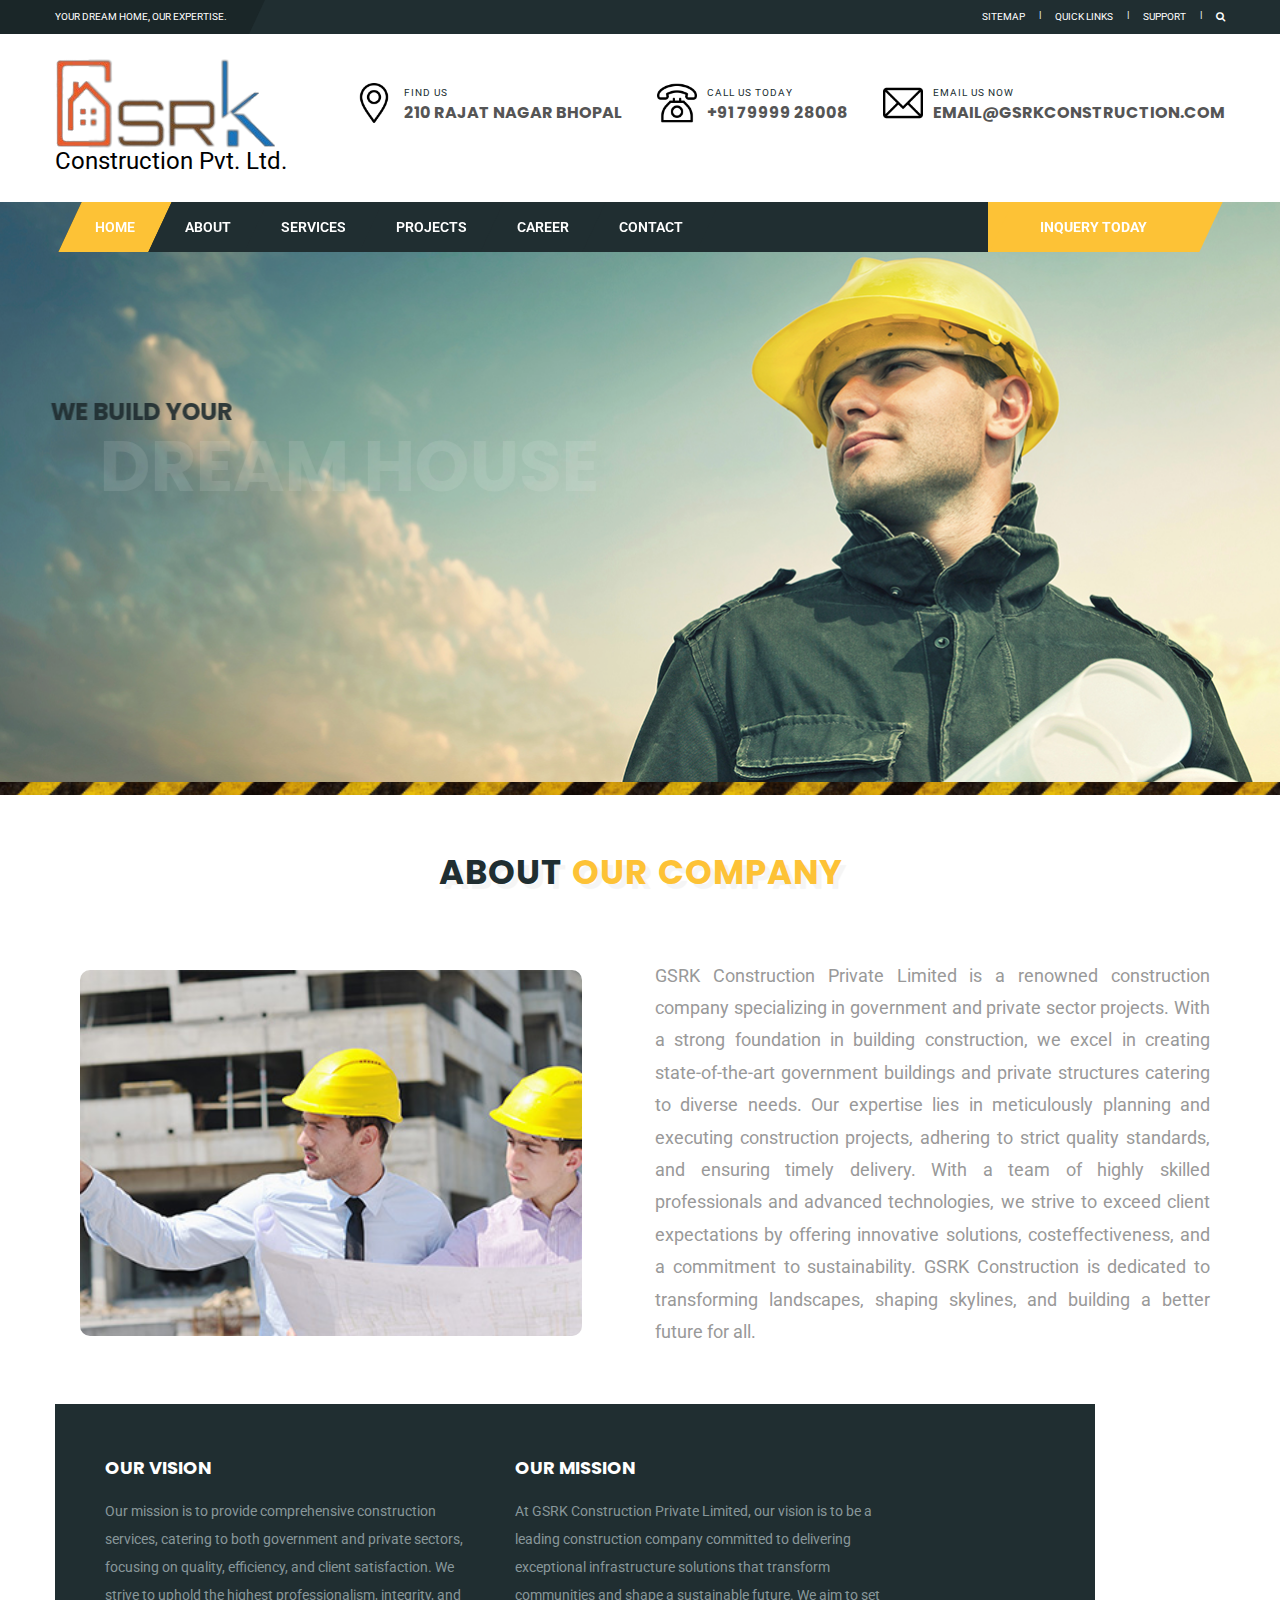
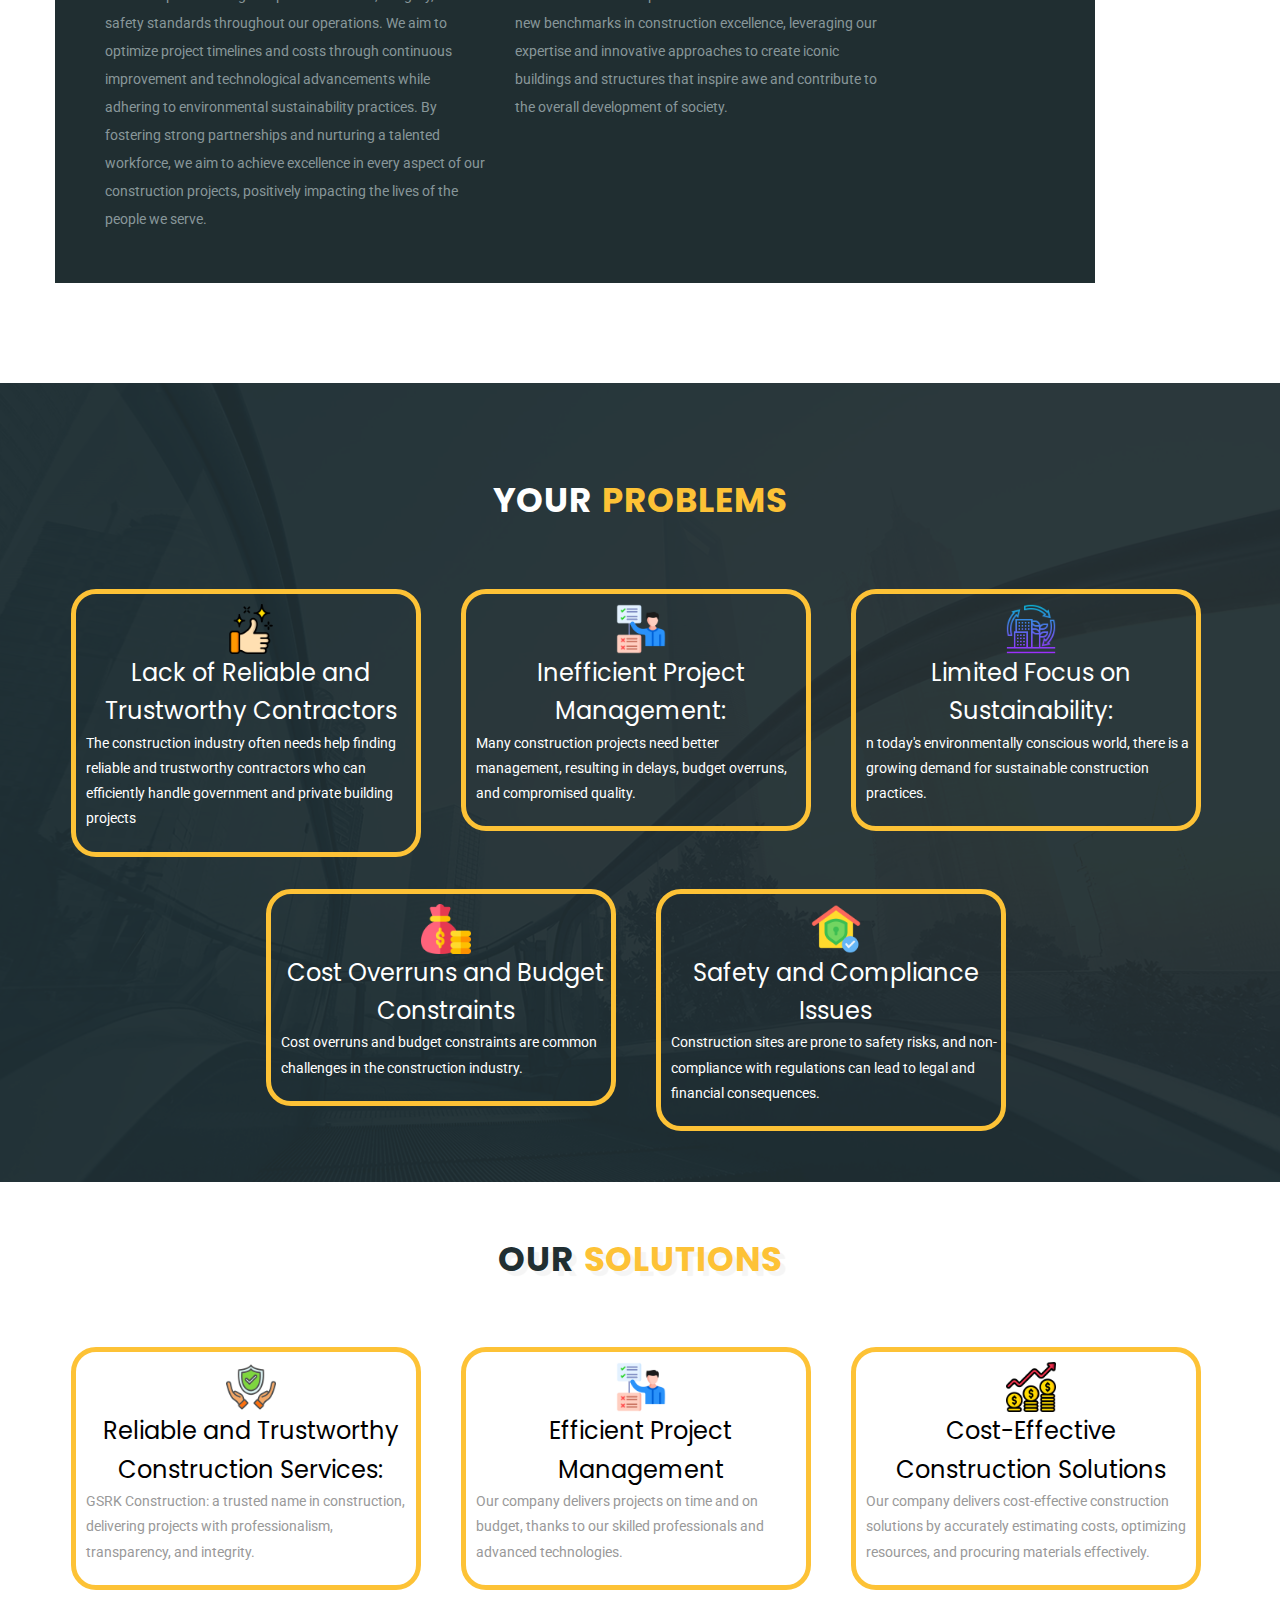
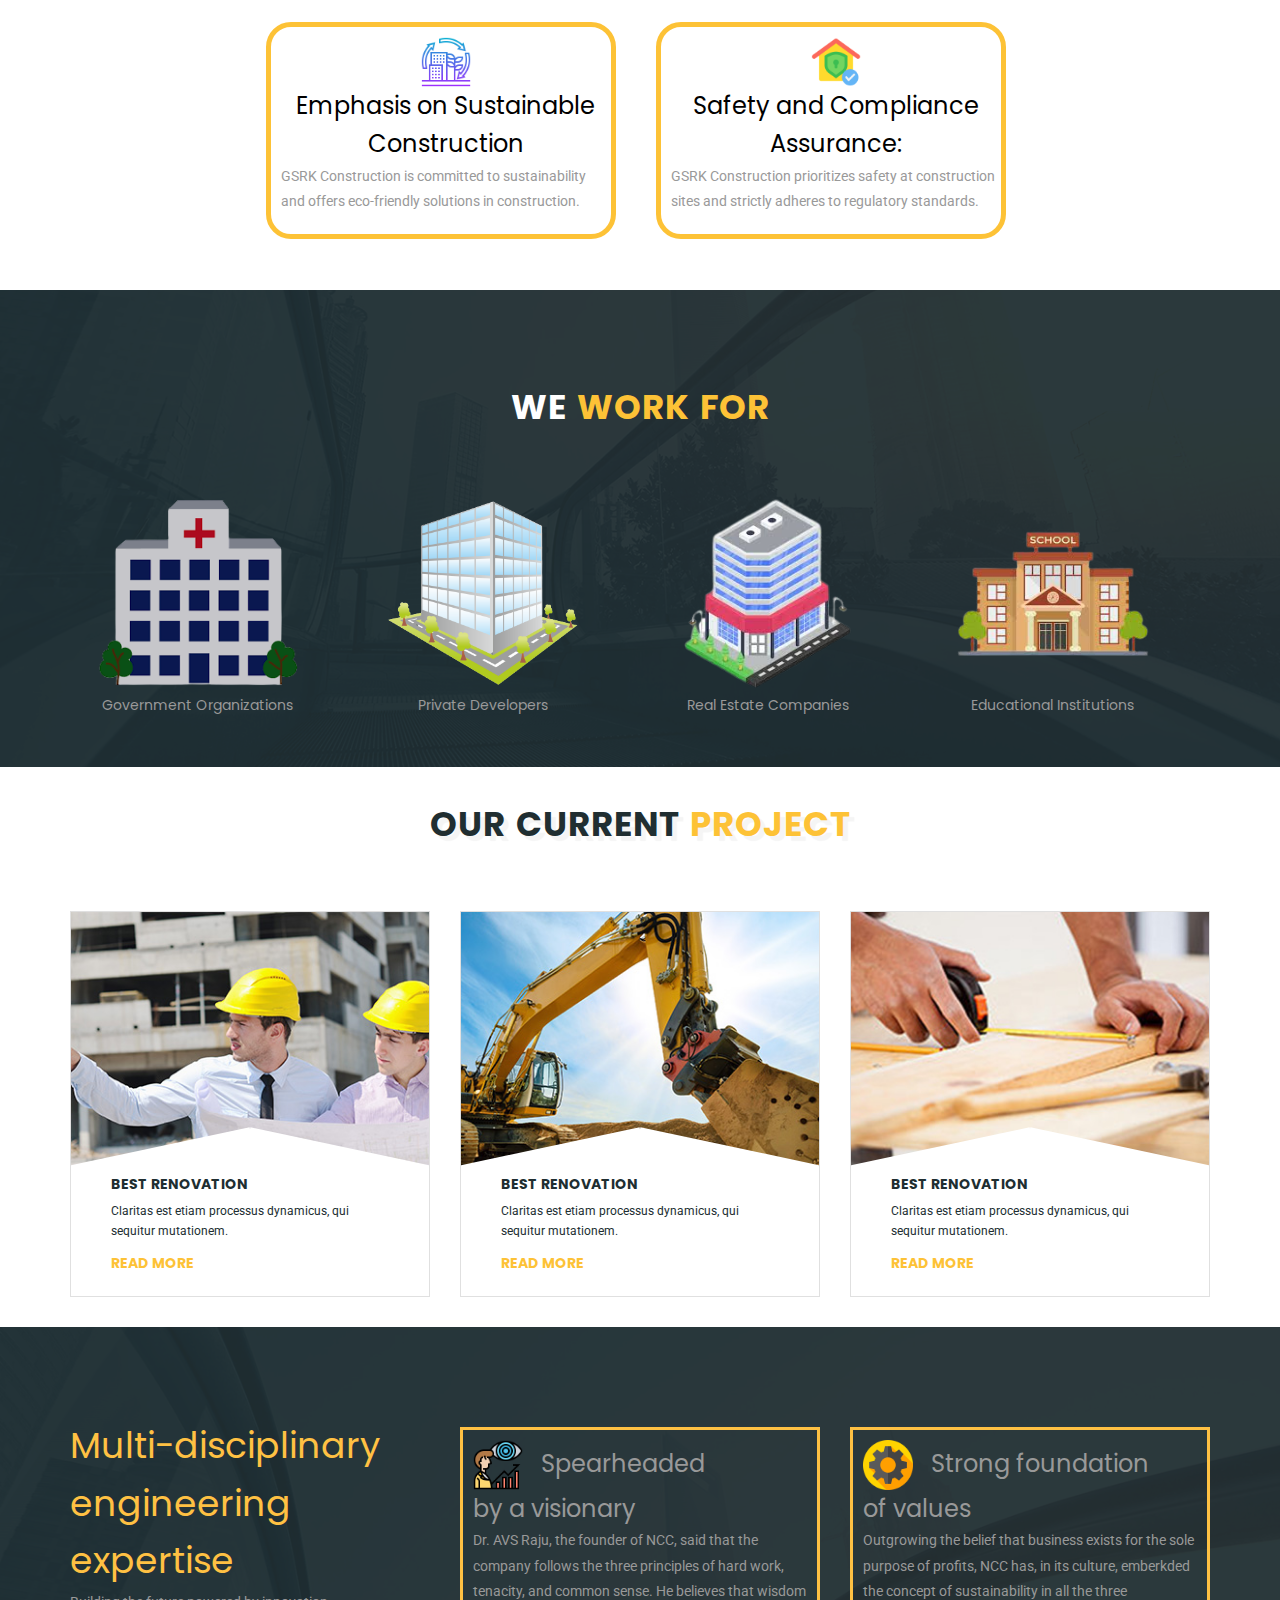
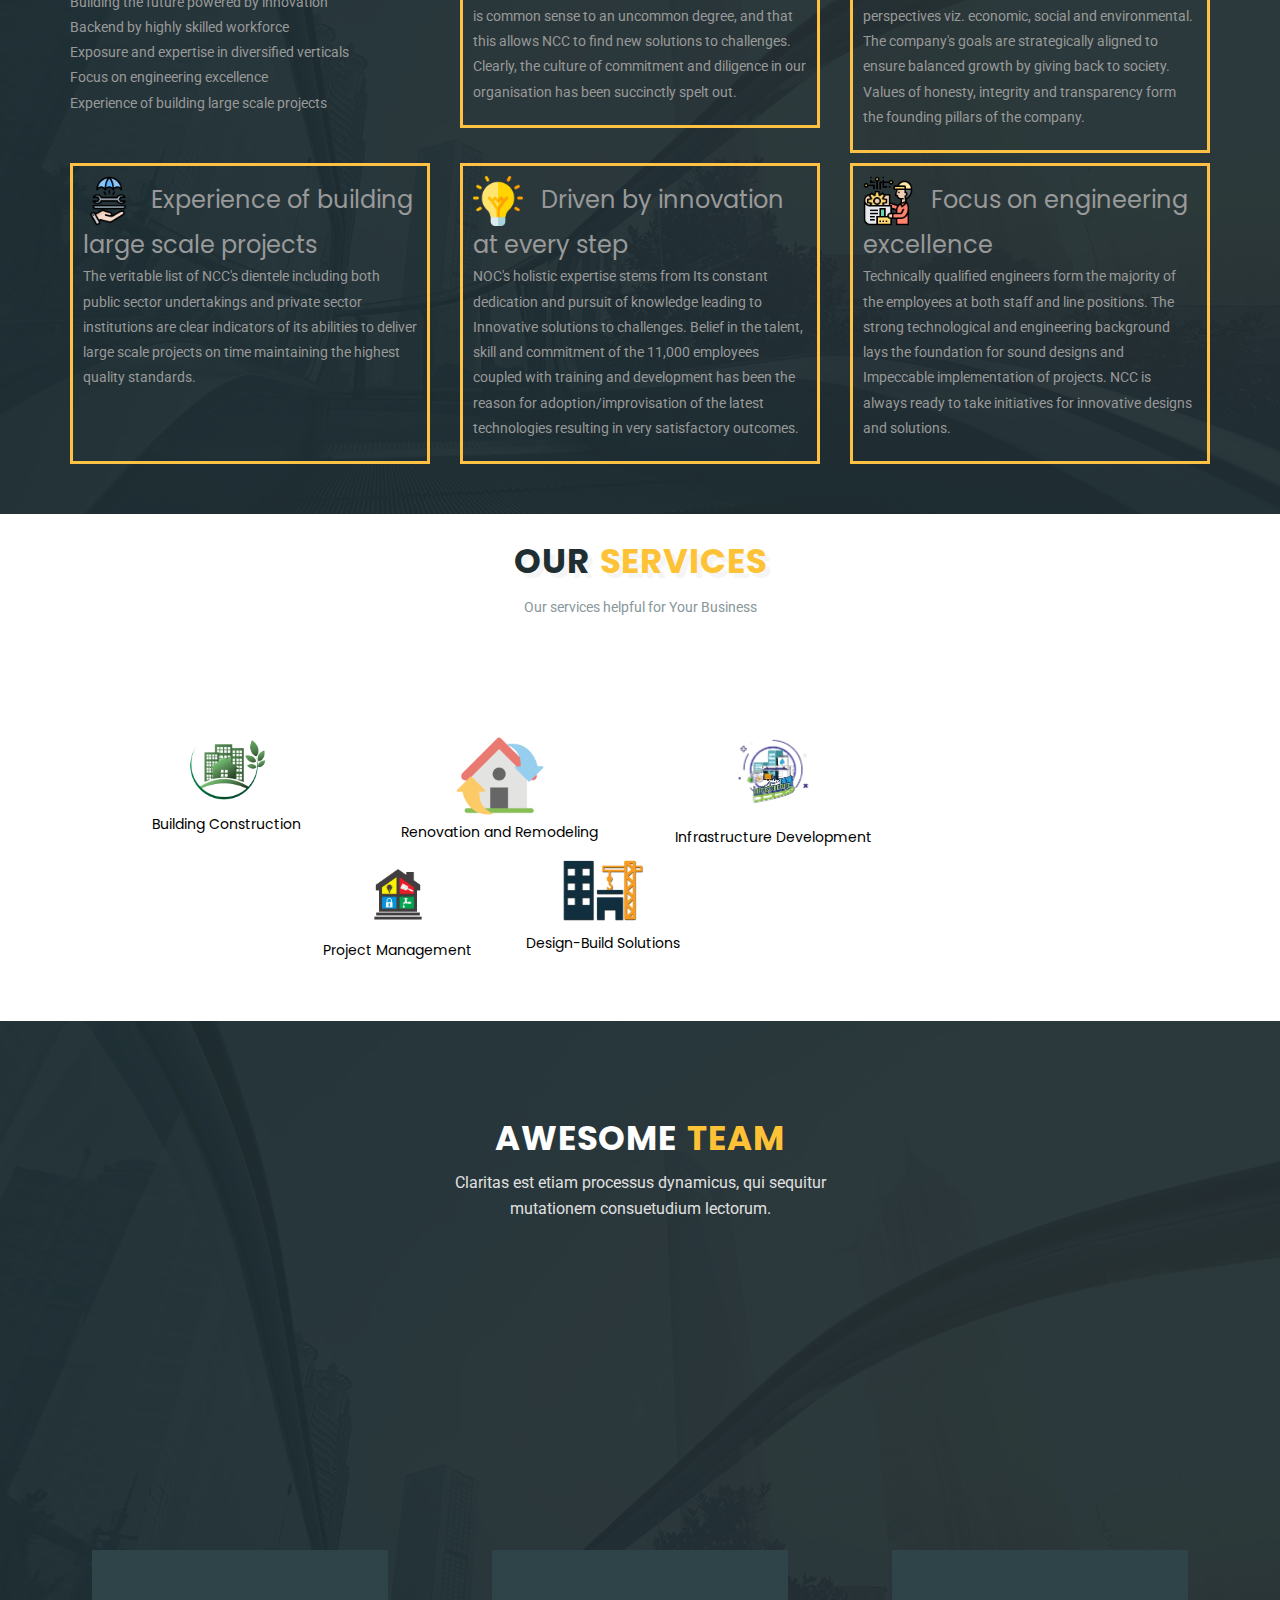
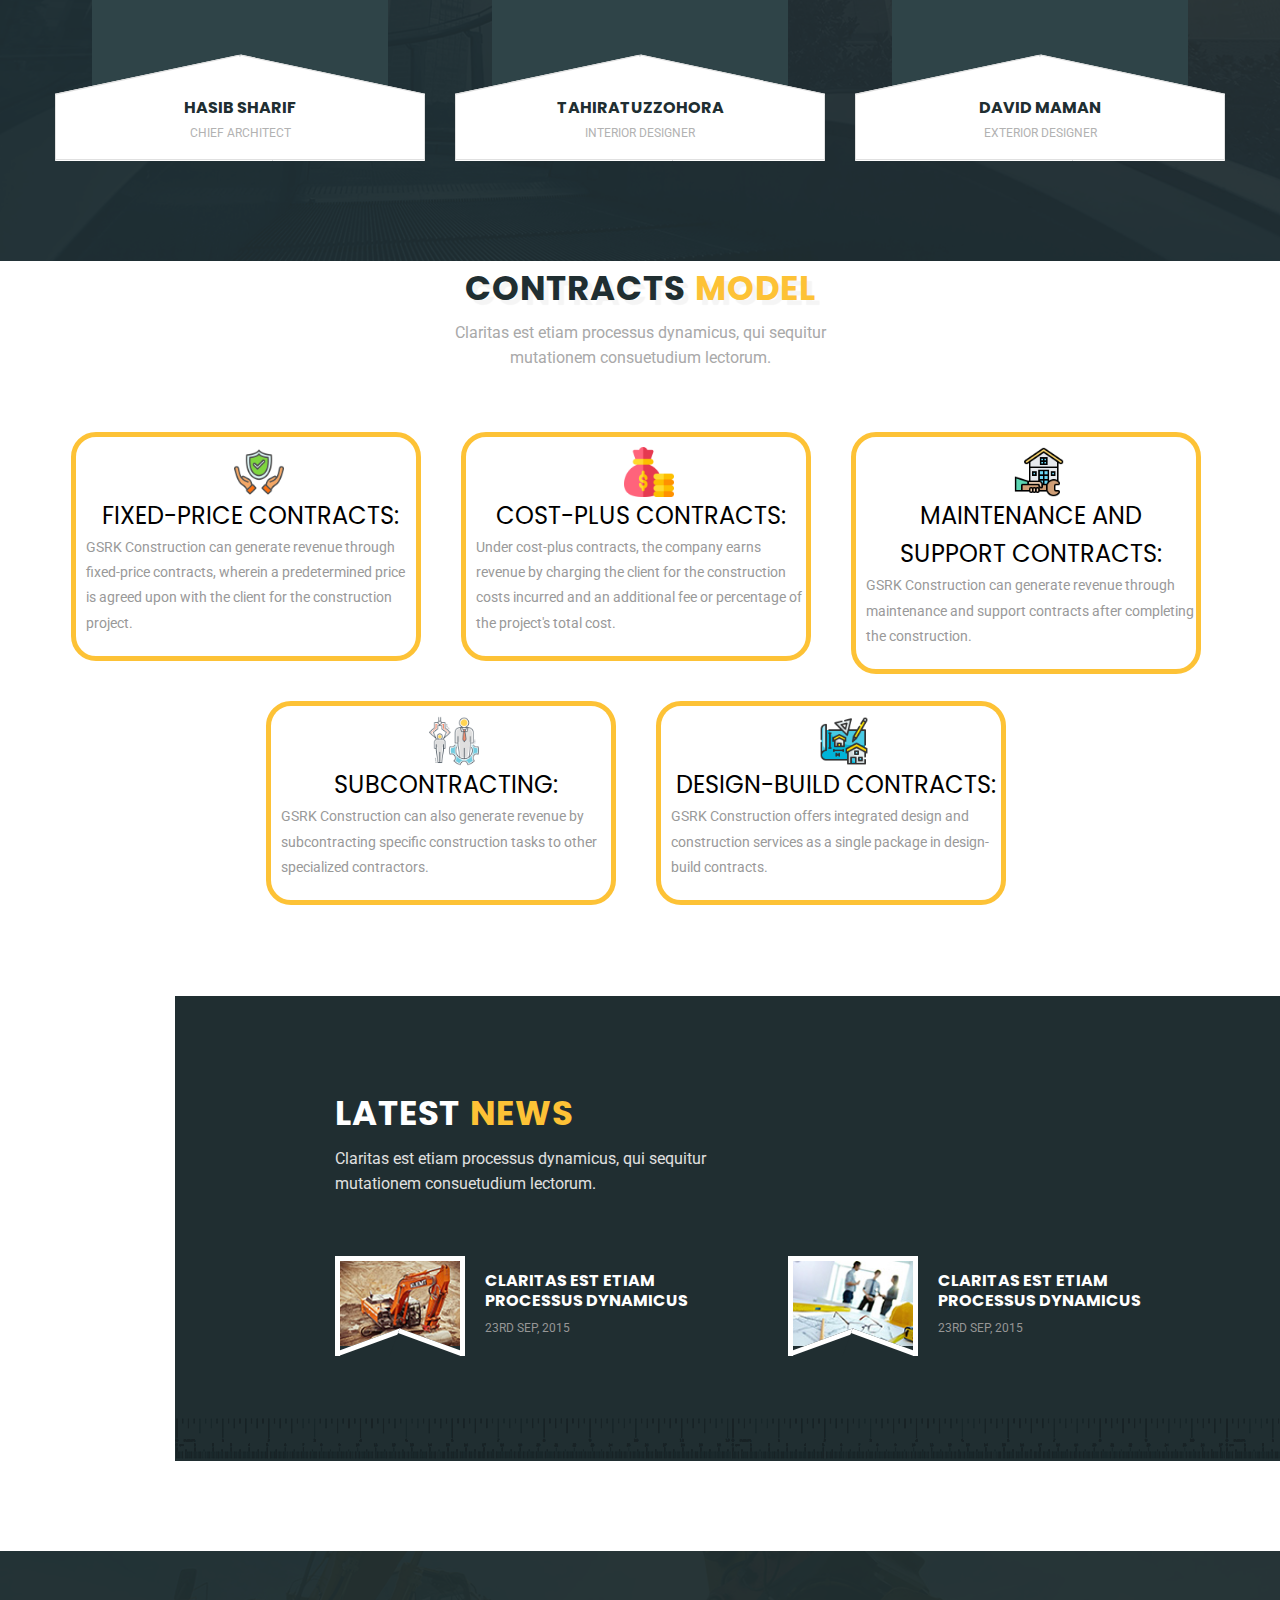
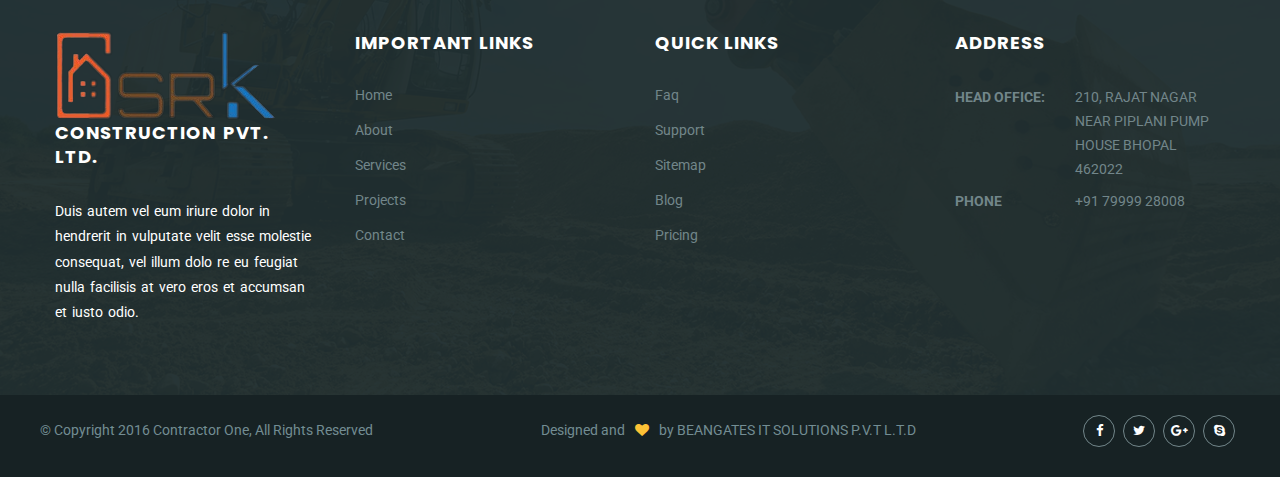
==== commit c29148c9: "sanjay" ====
--- a/index.html
+++ b/index.html
@@ -655,7 +655,7 @@
                                 <i></i>
                             </span>
                             <div>
-                                <h3><img src="./images/icons/settings.png" width="50px"></img>&nbsp;&nbsp; Spearheaded <br/>by a visionary</h3>
+                                <h3><img src="./images/icons/vision.png" width="50px"></img>&nbsp;&nbsp; Spearheaded <br/>by a visionary</h3>
                                  <p>
                                     Dr. AVS Raju, the founder of NCC, said that the company follows the three principles of hard work, tenacity, and common sense. He believes that wisdom is common sense to an uncommon degree, and that this allows NCC to find new solutions to challenges.   <br/>
                                Clearly, the culture of commitment and diligence in our organisation has been succinctly spelt out.</p>
@@ -711,7 +711,7 @@
                                  <i></i>
                              </span>
                              <div>
-                                 <h3><img src="./images/icons/settings.png" width="50px"></img>
+                                 <h3><img src="./images/icons/engineering.png" width="50px"></img>
                                     &nbsp;&nbsp;Focus on engineering<br/> excellence</h3>
                                  <p>Technically qualified engineers form the majority of the employees at both staff and line positions. The strong technological and engineering background lays the foundation for sound designs and Impeccable implementation of projects. NCC is always ready to take initiatives for innovative designs and solutions.</p>
                                   </div>
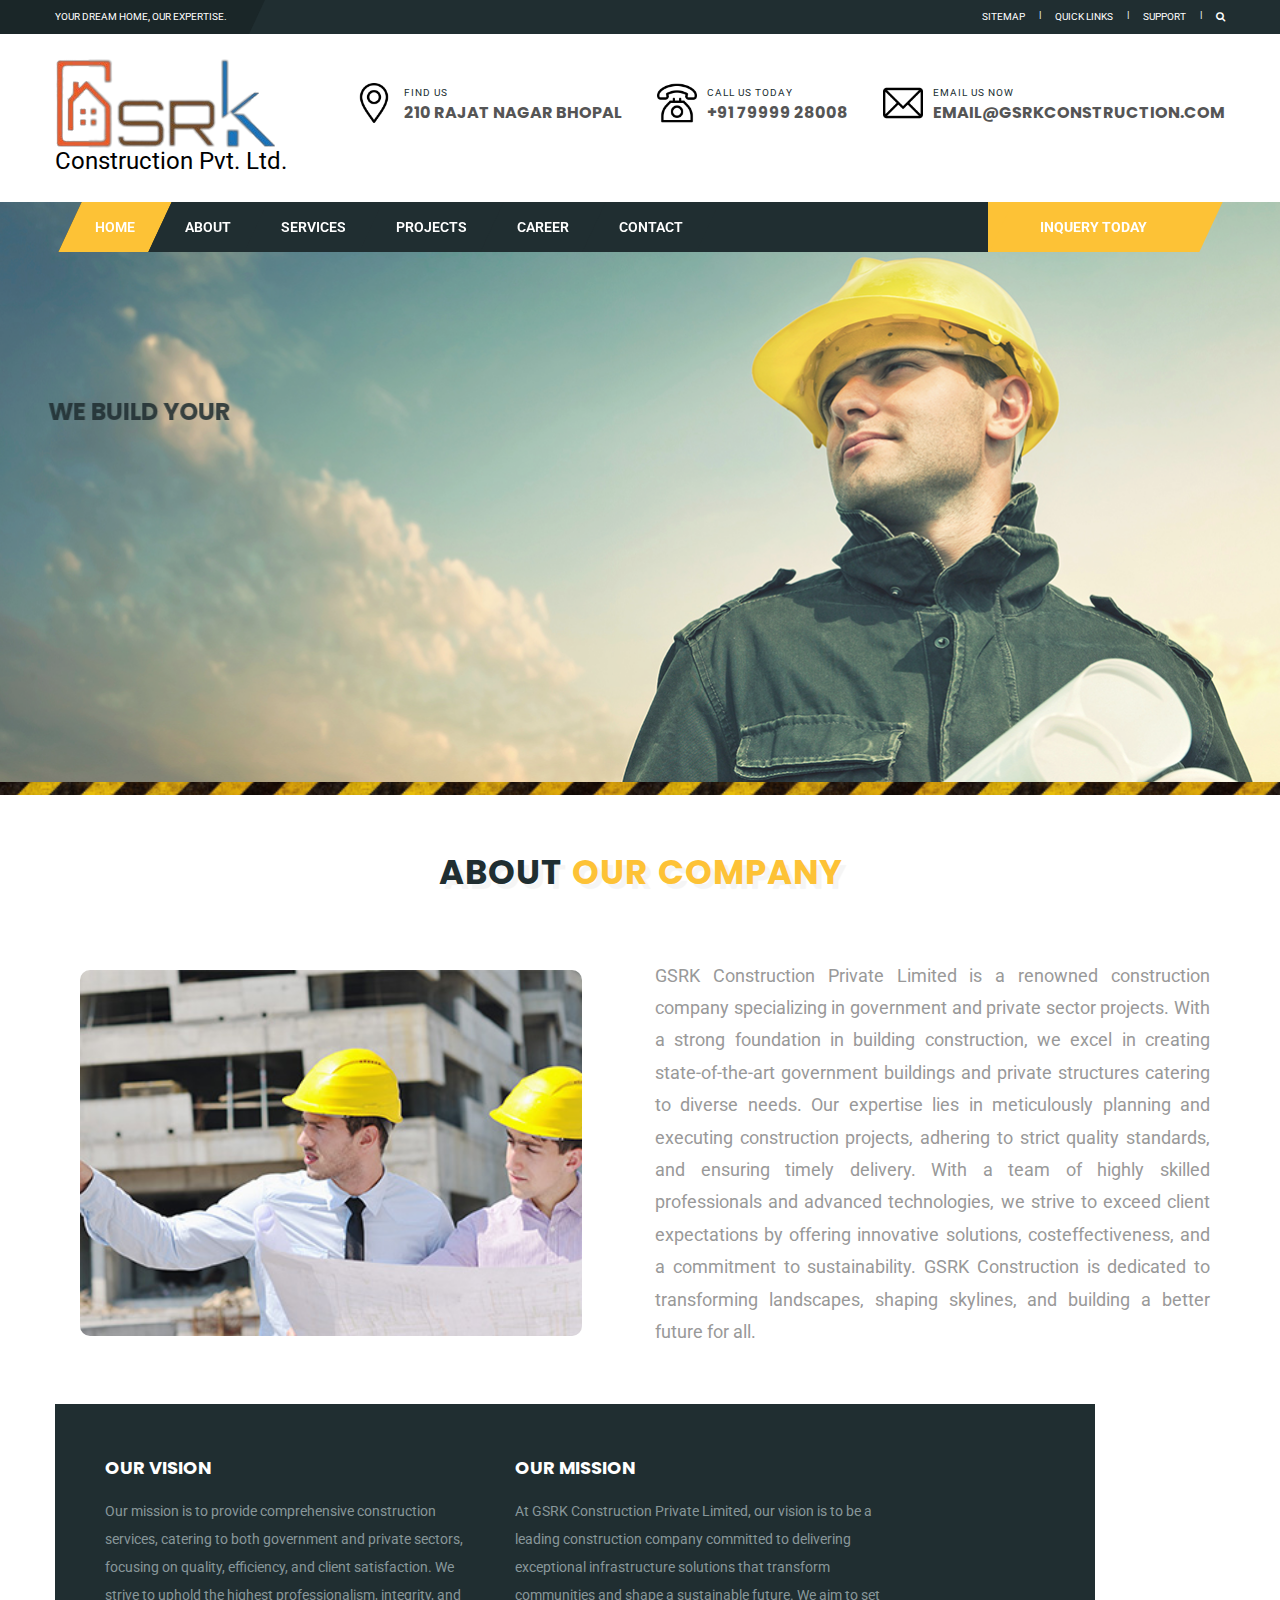
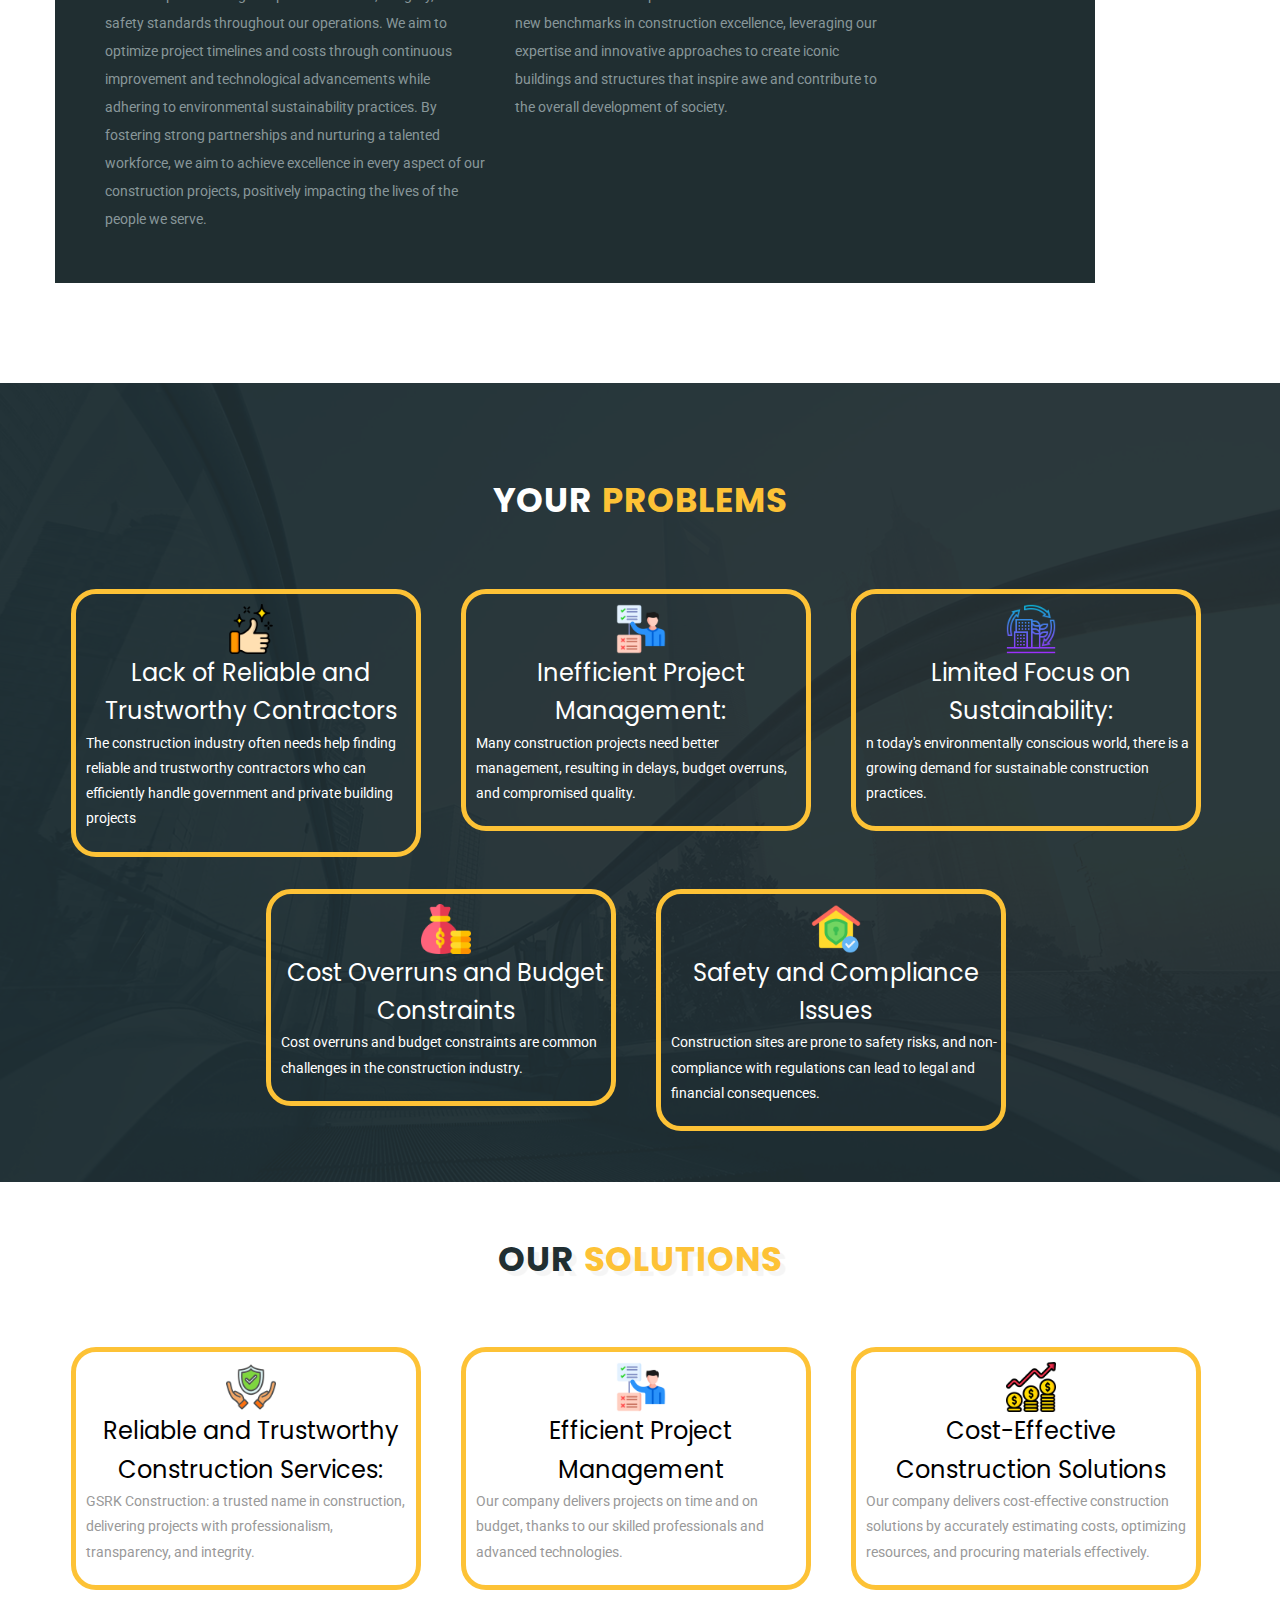
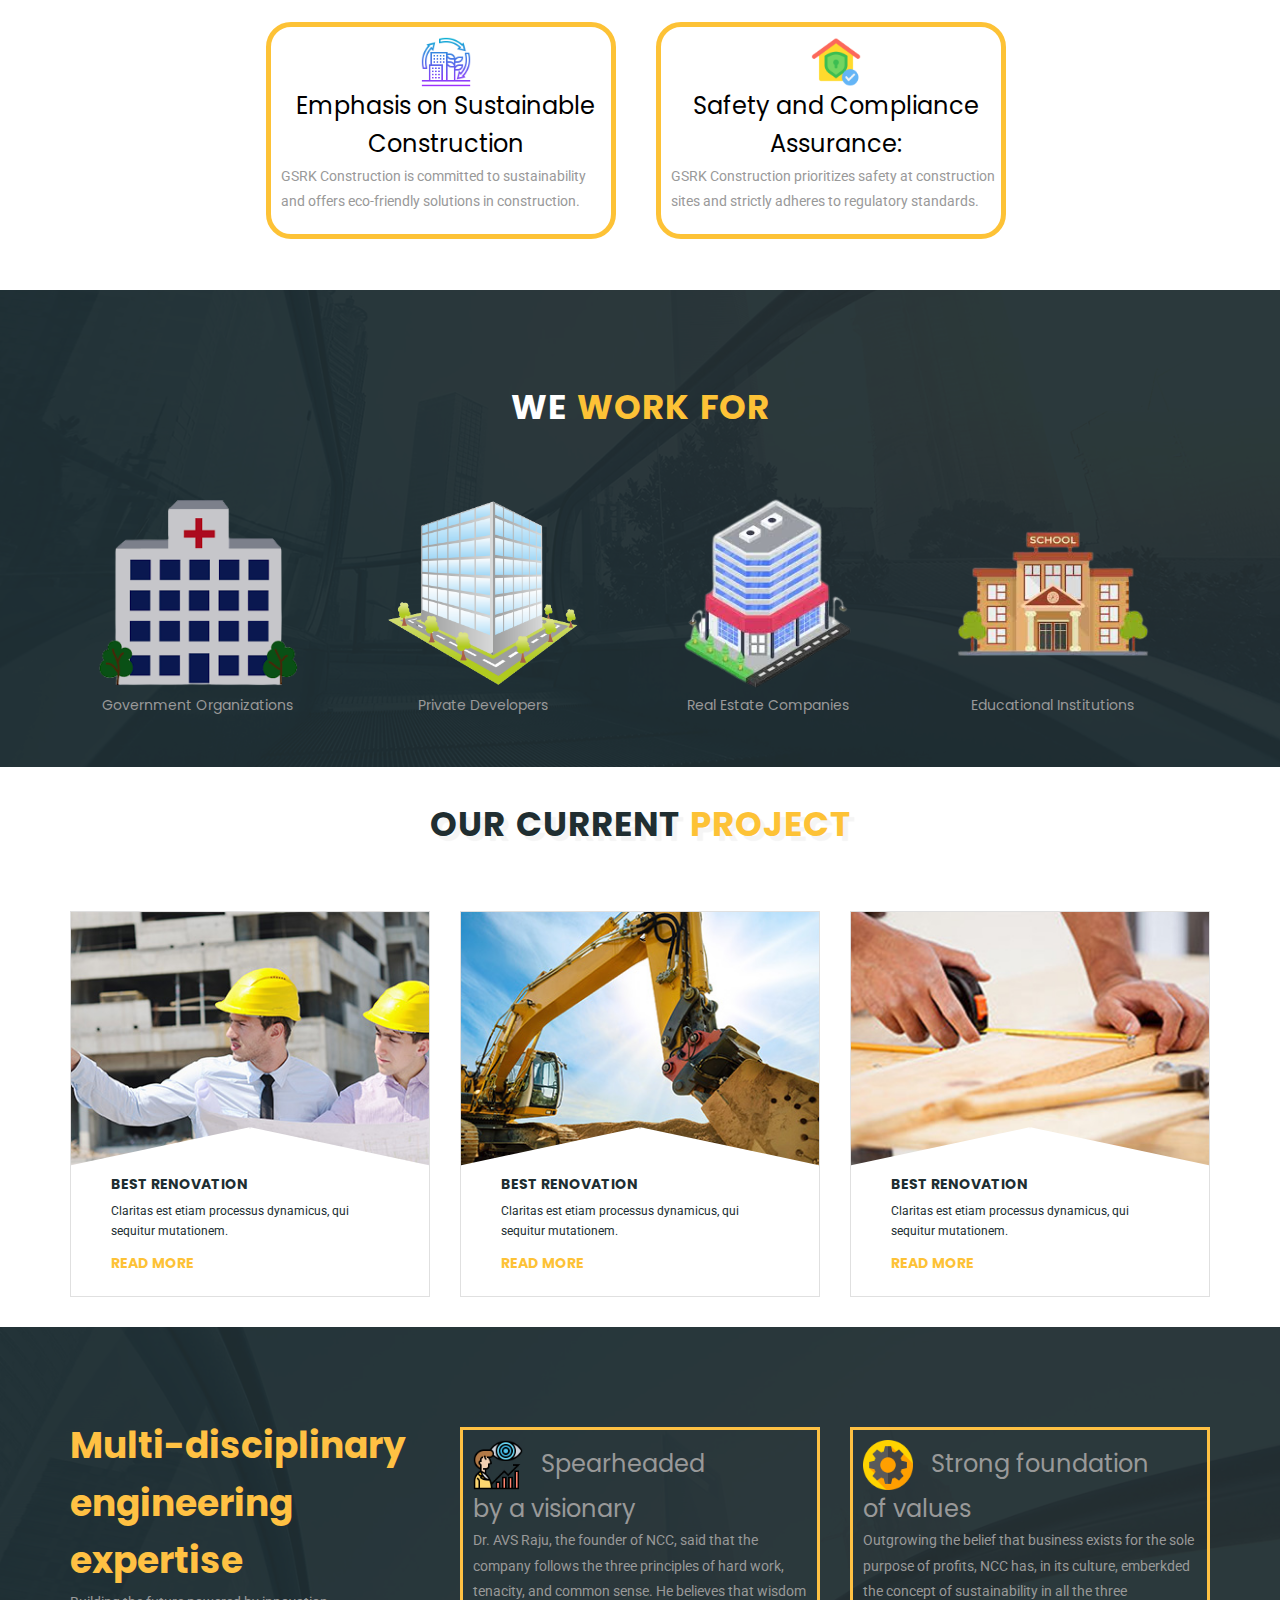
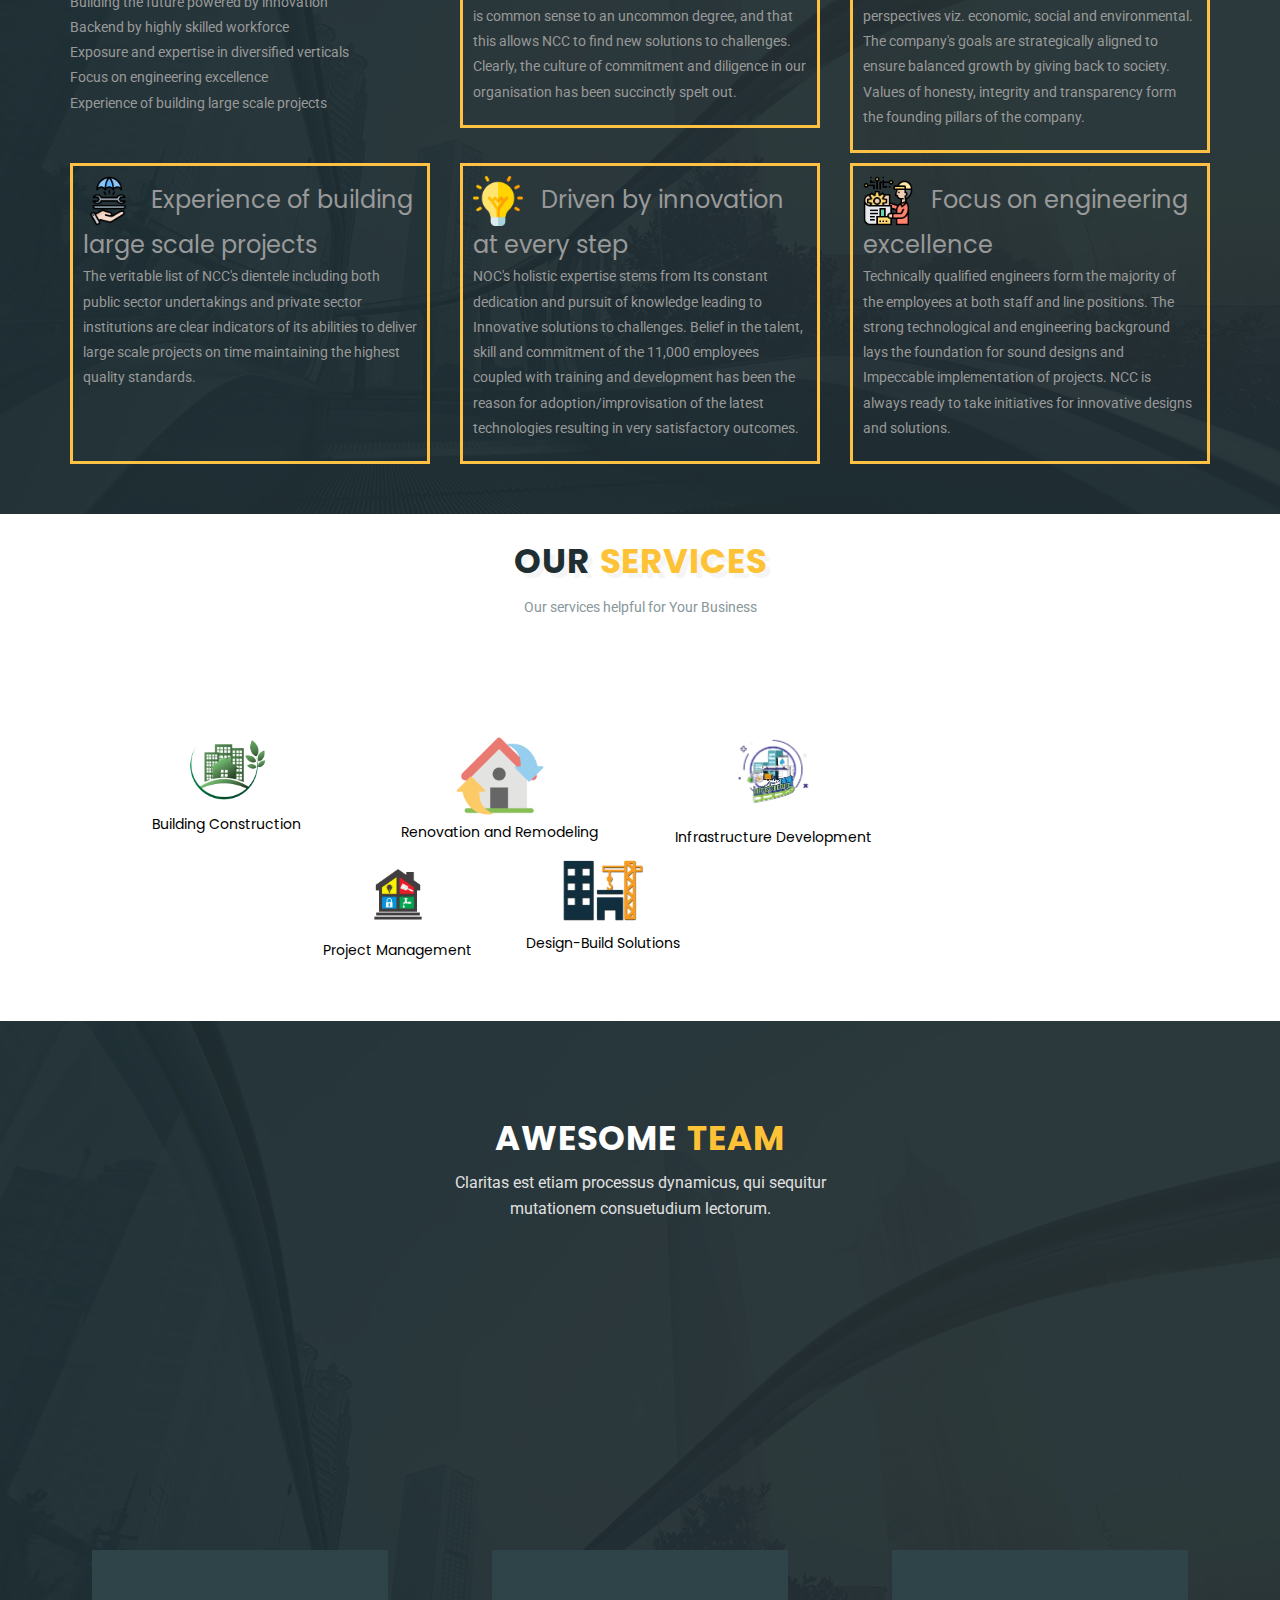
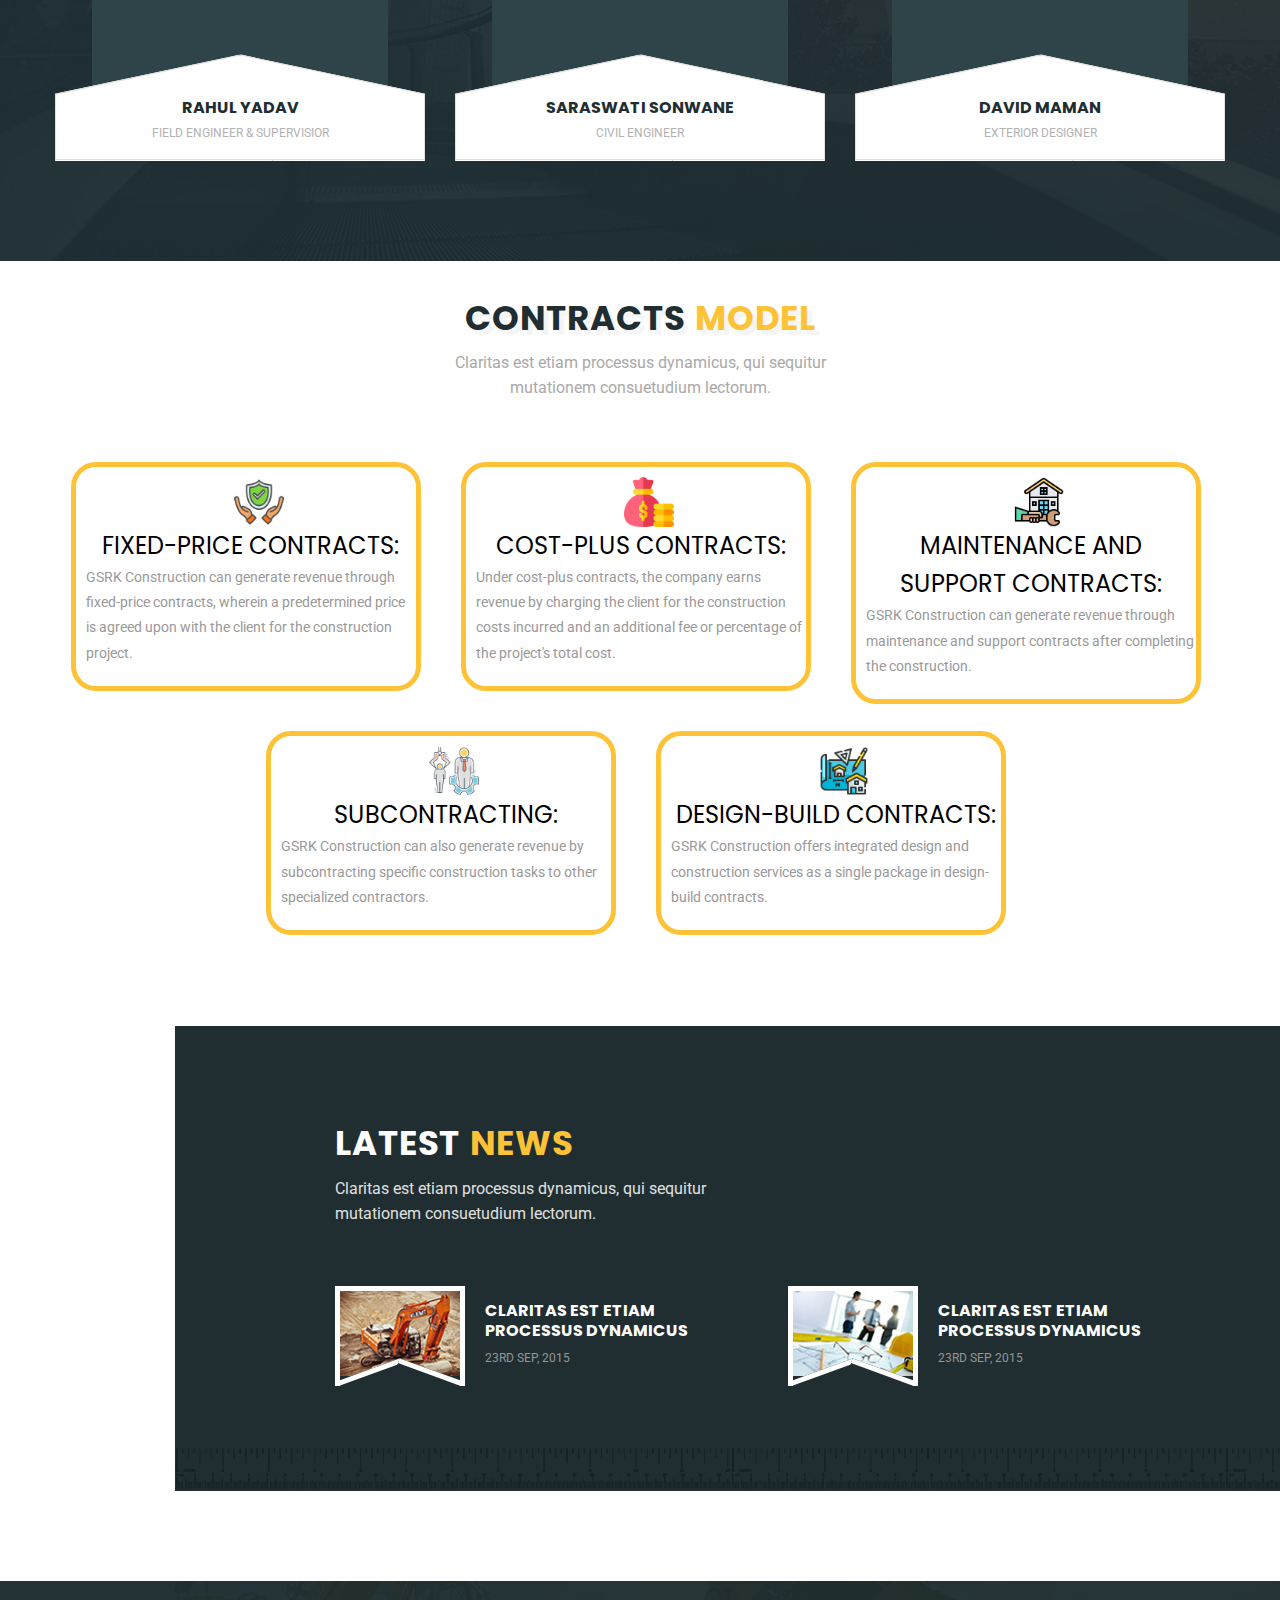
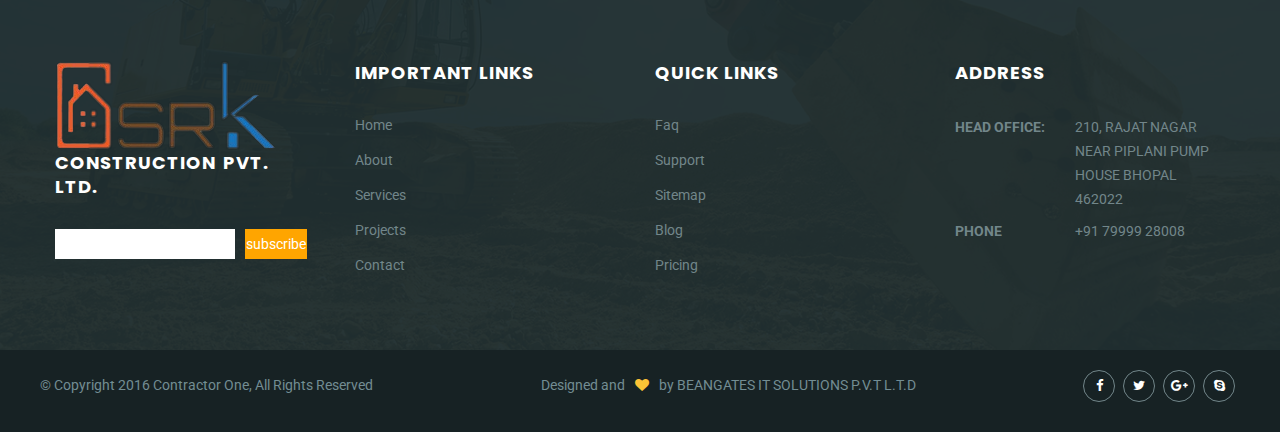
==== commit 7fe5a499: "sanjay" ====
--- a/index.html
+++ b/index.html
@@ -45,9 +45,9 @@
             <!-- <div class="preloader"></div> -->
 
             <!-- Main Header / Style One-->
-            <header class="main-header header-style-one">
+            <header class="main-header header-style-one ">
                 <!-- Header Top -->
-                <div class="header-top">
+                <div class="header-top hide-on-small">
                     <div class="auto-container clearfix">
                         <!-- Top Left -->
                         <div class="top-left">
@@ -71,7 +71,7 @@
                 </div><!-- Header Top End -->
 
                 <!--Header-Upper-->
-                <div class="header-upper" style="background-image:url(images/background/bg-header-pattern.jpg);">
+                <div class="header-upper hide-on-small" style="background-image:url(images/background/bg-header-pattern.jpg);">
                     <div class="auto-container">
                         <div class="clearfix">
 
@@ -639,7 +639,7 @@
                     <div class="row">
                         <div class="col-lg-4" >
                             <div >
-                                <h1 style="color:rgb(255, 193, 67); font-family: Poppins, sans-serif; font-weight: 400;">Multi-disciplinary engineering expertise</h1>
+                                <h1 style="color:rgb(255, 193, 67); font-family: Poppins, sans-serif; font-weight: 400;"><strong>Multi-disciplinary engineering expertise</strong></h1>
                             <ul>
                                 <li>Building the future powered by innovation</li>
                                 <li>Backend by highly skilled workforce</li>
@@ -805,8 +805,8 @@
                                         <!--Caption Layer-->
                                         <div class="caption-layer">
                                             <div class="upper">
-                                                <h3><a href="#">Hasib Sharif</a></h3>
-                                                <div class="category"><a href="#">Chief Architect</a></div>
+                                                <h3><a href="#">Rahul Yadav</a></h3>
+                                                <div class="category"><a href="#">Field Engineer & Supervisior </a></div>
                                             </div>
                                             <ul class="options clearfix">
                                                 <li><a href="#"><span class="icon flaticon-case"></span> 3 Years of
@@ -839,8 +839,8 @@
                                         <!--Caption Layer-->
                                         <div class="caption-layer">
                                             <div class="upper">
-                                                <h3><a href="#">Tahiratuzzohora</a></h3>
-                                                <div class="category"><a href="#">Interior Designer</a></div>
+                                                <h3><a href="#">Saraswati Sonwane</a></h3>
+                                                <div class="category"><a href="#">Civil Engineer</a></div>
                                             </div>
                                             <ul class="options clearfix">
                                                 <li><a href="#"><span class="icon flaticon-case"></span> 3 Years of
@@ -894,7 +894,7 @@
                 </section>
 
 
-                <section>
+                <section style="padding-top: 30px;">
                     <!--Section Title-->
                     <div class="sec-title text-center">
                         <h2>CONTRACTS <span class="theme_color">Model</span></h2>
@@ -1055,13 +1055,13 @@
                                 <div class="col-md-6 col-sm-12 col-xs-12">
                                     <div class="row clearfix">
                                         <div class="col-lg-6 col-sm-6 col-xs-12 column">
-                                            <div class="footer-widget about-widget">
+                                            <div class="footer-widget about-widget ">
                                                 <div class="logo"><img src="images/logo.png" alt=""></div>
                                                 <div class="text">
                                                     <h3>Construction Pvt. Ltd.</h3>
-                                                    <p>Duis autem vel eum iriure dolor in hendrerit in vulputate velit
-                                                        esse molestie consequat, vel illum dolo re eu feugiat nulla
-                                                        facilisis at vero eros et accumsan et iusto odio.</p>
+                                                    <div>
+                                                        <input type="text" style="border: 1px solid white;">&nbsp;&nbsp;<button style="background-color: orange; padding: 1px;">subscribe</button>
+                                                    </div>
                                                 </div>
 
                                             </div>
--- a/css/style.css
+++ b/css/style.css
@@ -5166,8 +5166,11 @@
 	}
 
 	
-@media screen  {
-	.short{
-		display: none;
-	}
-}+	@media screen and (max-width: 768px) {
+		.hide-on-small {
+		  display: none;
+		}
+	  }
+body{
+	width:100%;
+}
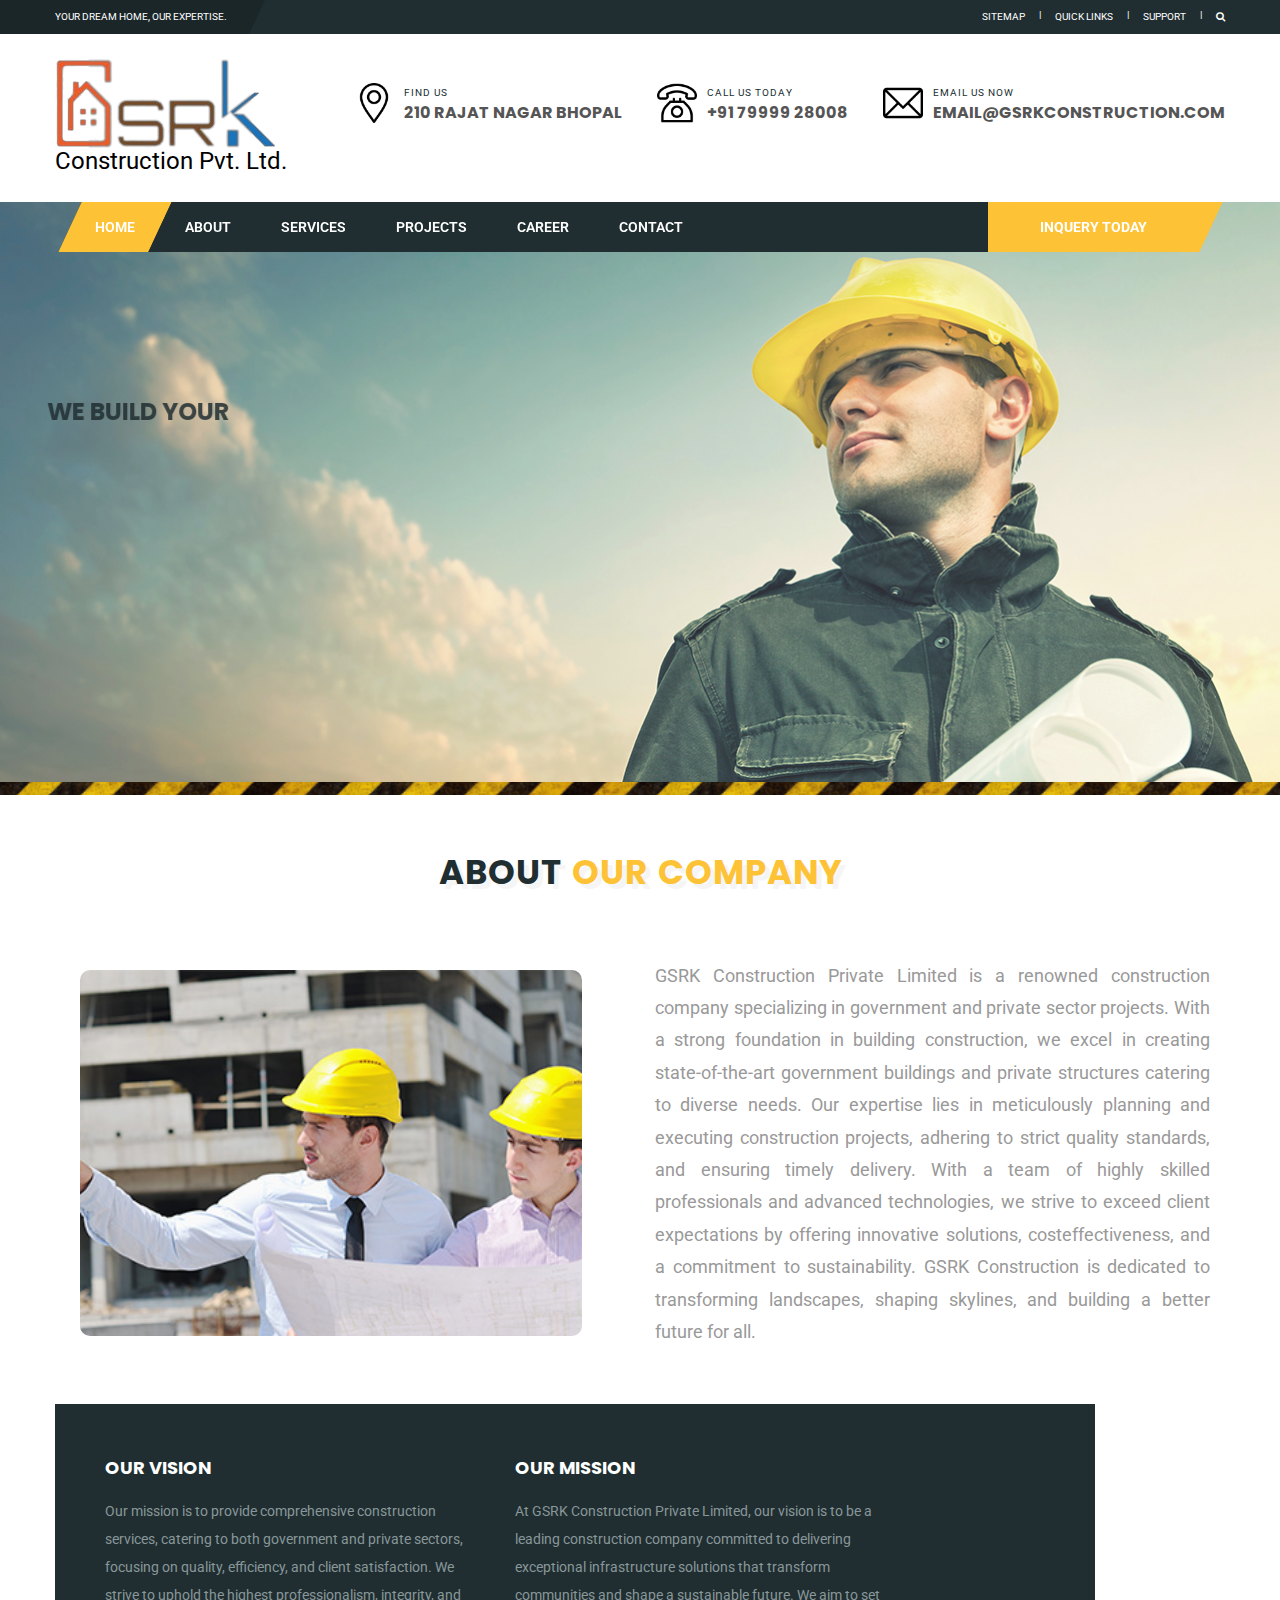
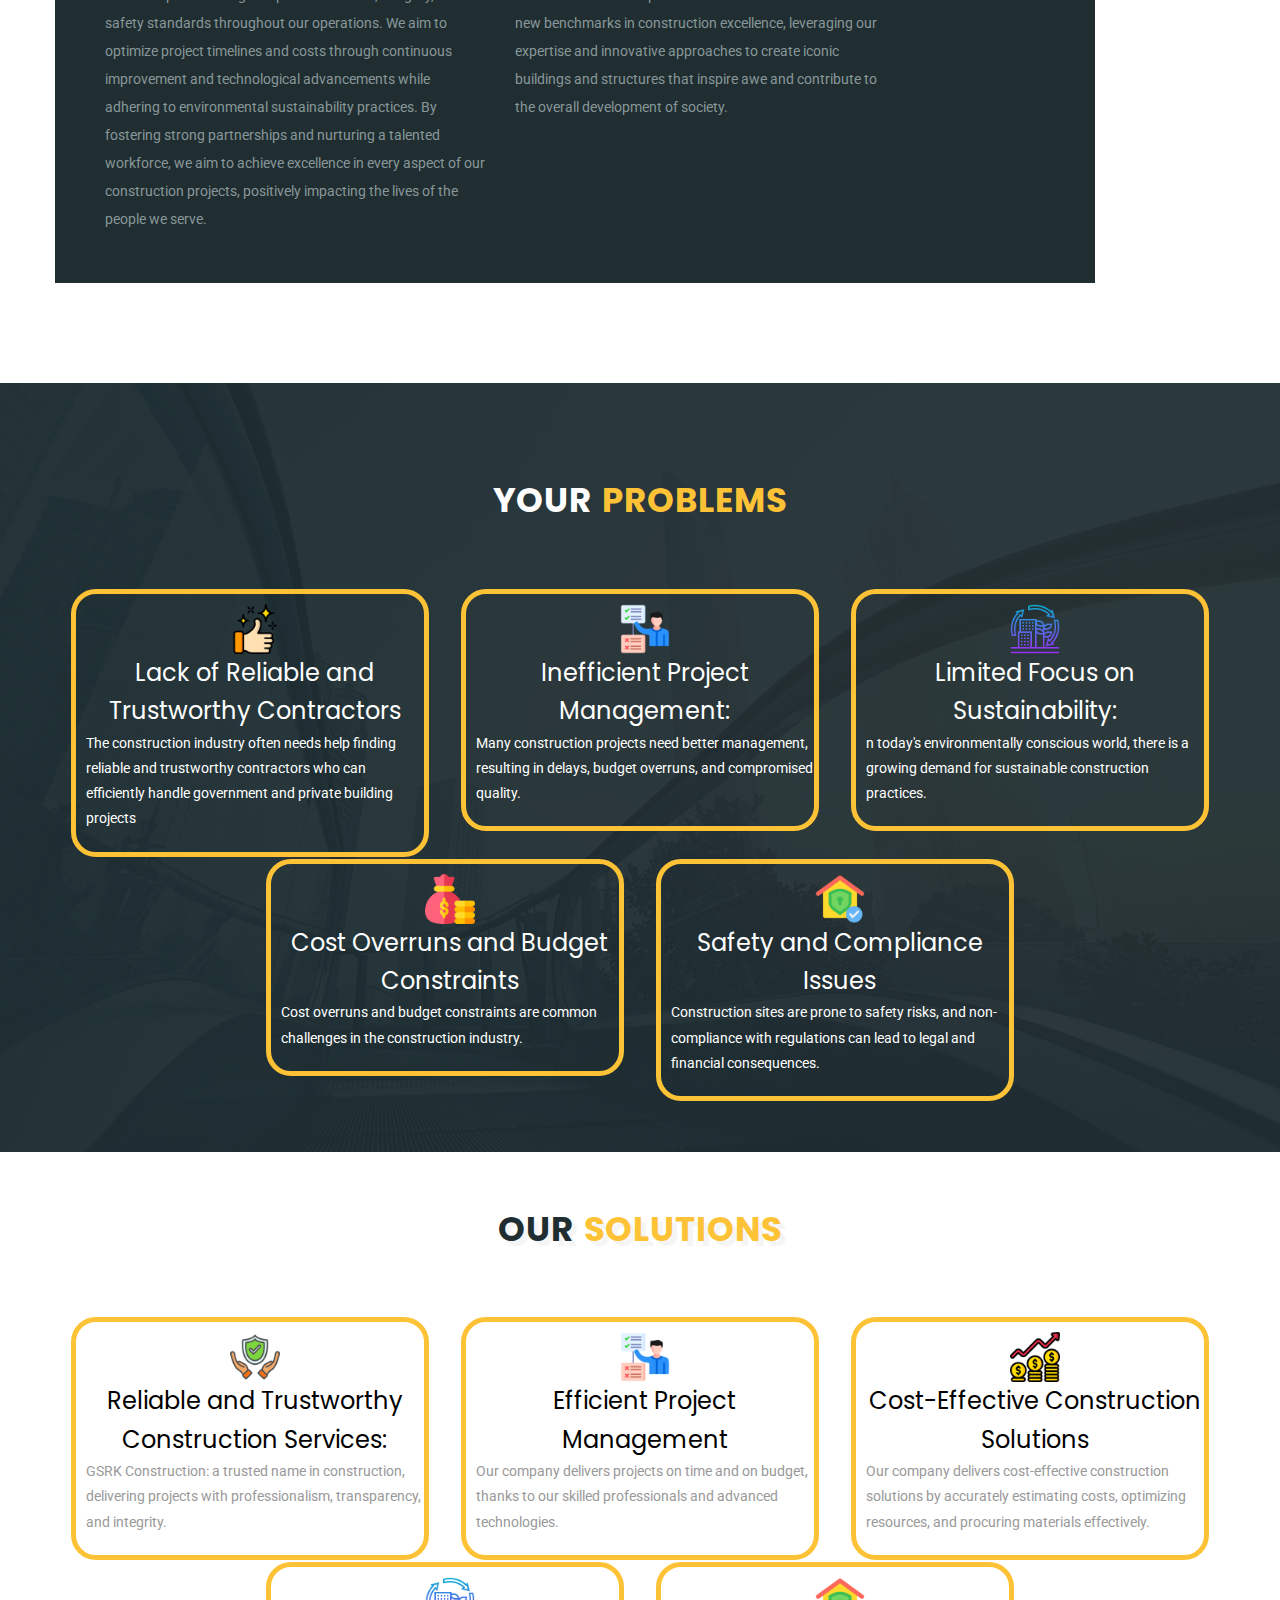
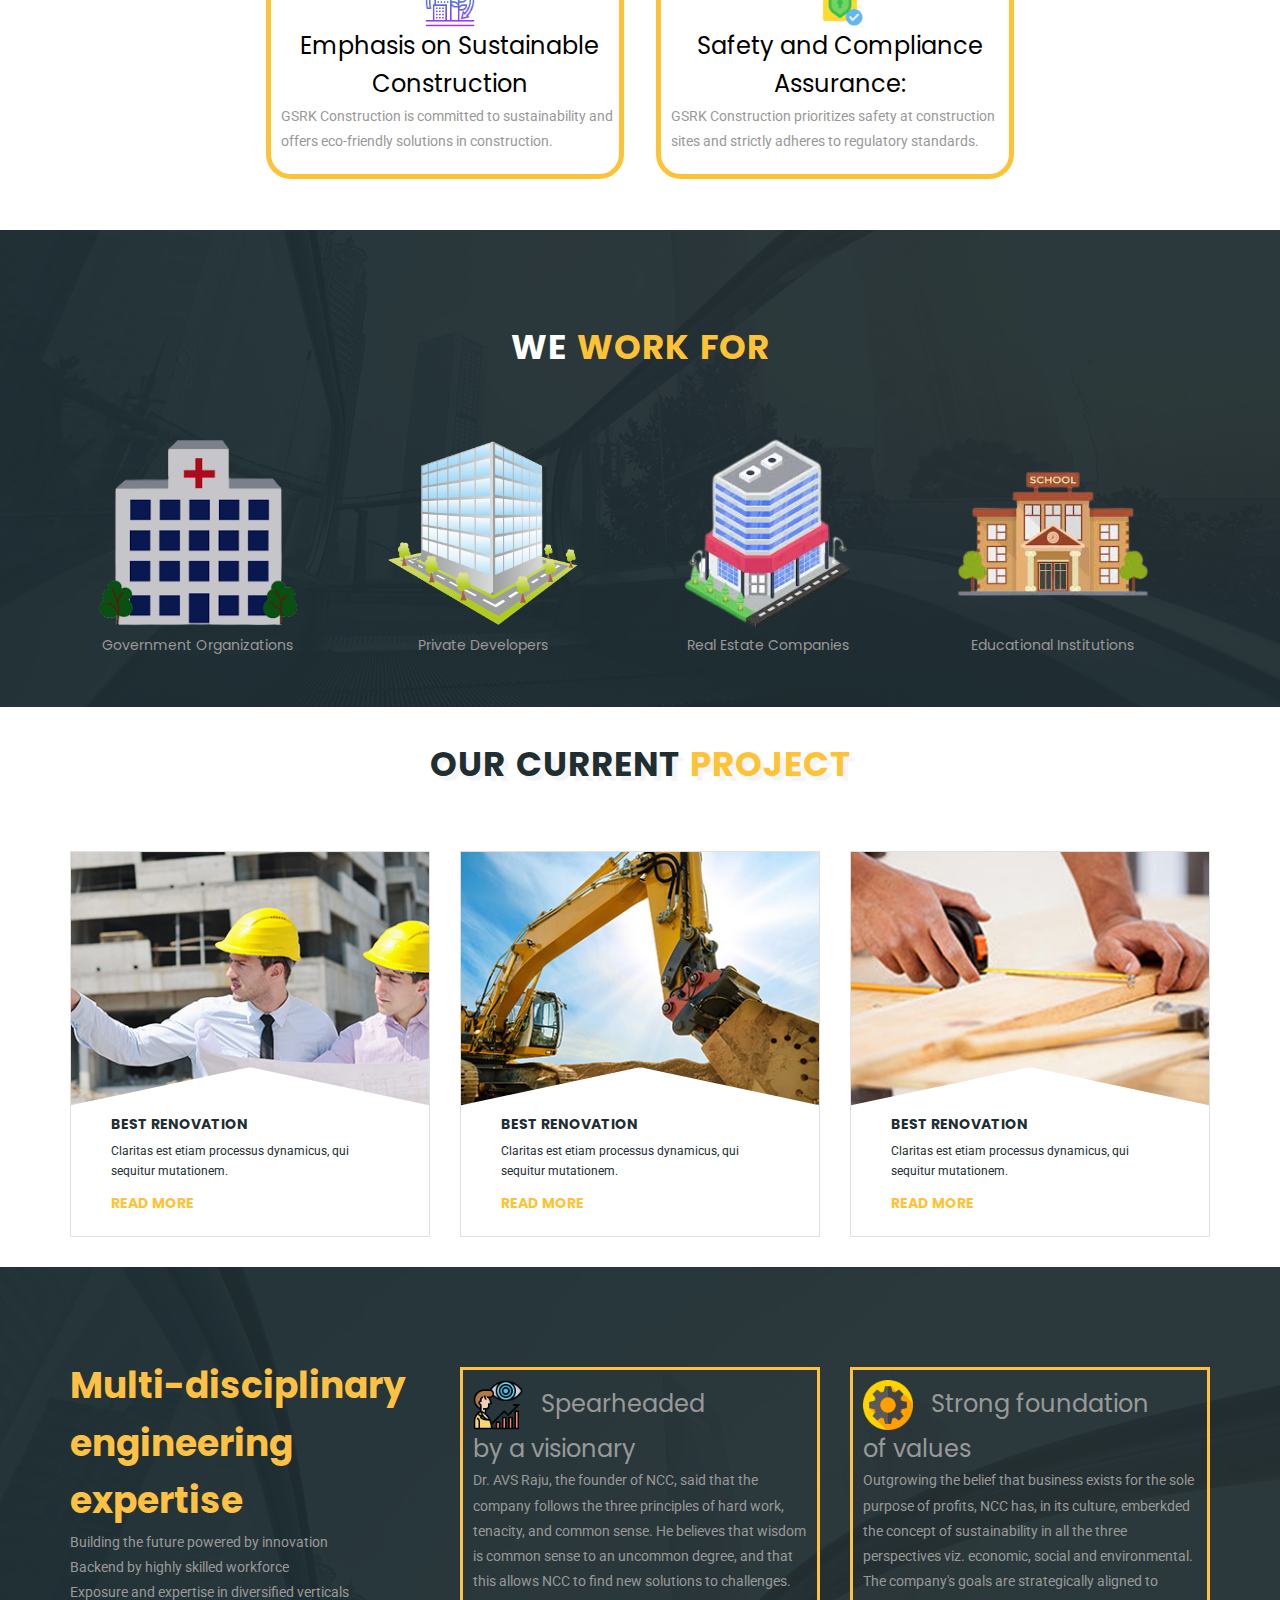
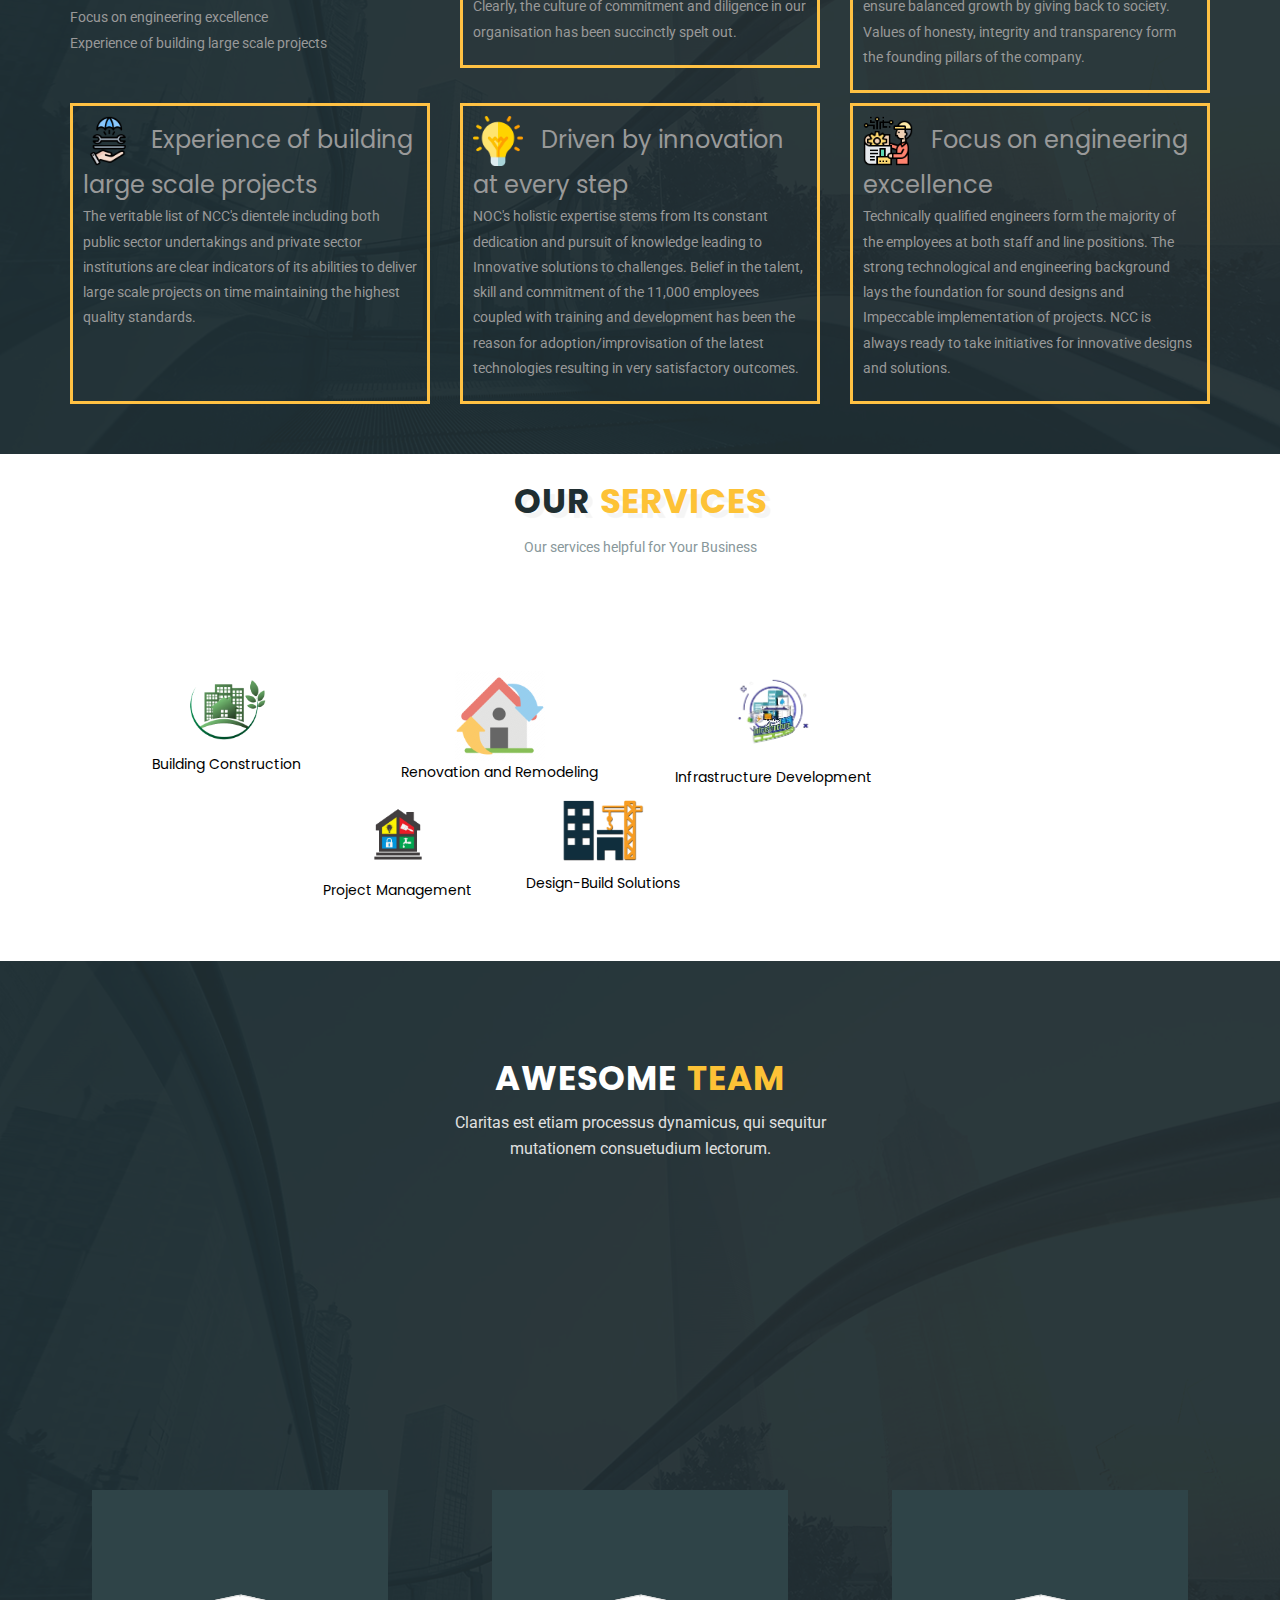
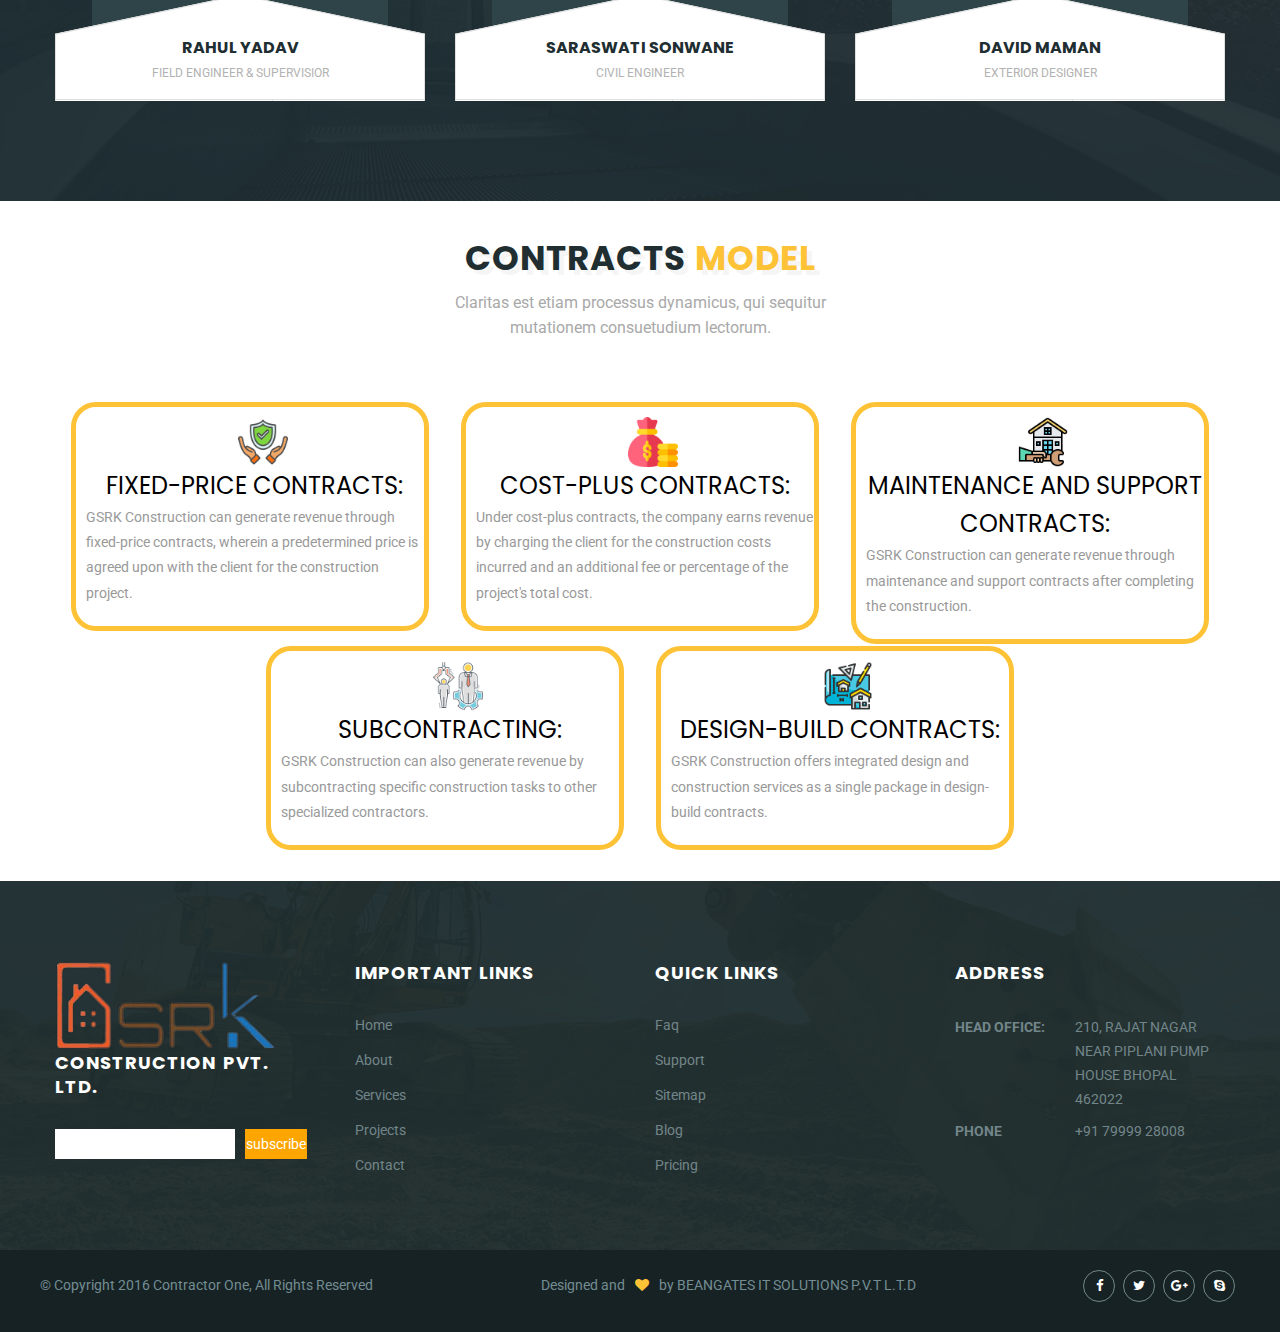
==== commit 55cbd65e: "sanjay" ====
--- a/index.html
+++ b/index.html
@@ -165,6 +165,10 @@
                             <div class="btn-outer"><a href="#" class="theme-btn inq-btn text-decoration-none"><span
                                         class="txt">inquery
                                         today</span></a></div>
+
+                                        <div class="btn-outer my-element"><a href="#" class="theme-btn inq-btn text-decoration-none"><span
+                                            class="txt my-class">
+                                            GSRK</span></a></div>
 
                         </div>
                     </div>
@@ -413,7 +417,7 @@
                     </div>
                     <div class="row">
                         <div class="col-lg-2"></div>
-                        <div class="col-lg-4 mt-4 " style="margin-top: 30px;">
+                        <div class="col-lg-4 mt-4 ">
                             <div class="card prob">
                                 <div class="text-center">
                                     <img src="./images/icons/money-bag.png" width="50px"></img>
@@ -424,7 +428,7 @@
                                     construction industry.</p>
                             </div>
                         </div>
-                        <div class="col-lg-4" style="margin-top: 30px;">
+                        <div class="col-lg-4" >
                             <div class="card prob">
 
                                 <div class="text-center">
@@ -486,7 +490,7 @@
                     <div class="row">
                         <div class="col-lg-2"></div>
 
-                        <div class="col-lg-4 mt-4" style="margin-top: 30px;">
+                        <div class="col-lg-4 mt-4">
                             <div class="card prob">
                                 <div class="text-center">
                                     <img src="./images/icons/sustainable.png" width="50px"></img>
@@ -499,7 +503,7 @@
                                 </p>
                             </div>
                         </div>
-                        <div class="col-lg-4" style="margin-top: 30px;">
+                        <div class="col-lg-4">
                             <div class="card prob">
 
                                 <div class="text-center">
@@ -894,7 +898,7 @@
                 </section>
 
 
-                <section style="padding-top: 30px;">
+                <section style="padding-top: 30px; padding-bottom: 30px;">
                     <!--Section Title-->
                     <div class="sec-title text-center">
                         <h2>CONTRACTS <span class="theme_color">Model</span></h2>
@@ -945,7 +949,7 @@
                                 </div>
                             </div>
                         </div>
-                        <div class="row" style="margin-top: 25px;">
+                        <div class="row mb-5">
 
                             <div class="col-lg-2">
 
@@ -982,63 +986,7 @@
 
 
                 <!--Latest News-->
-                <section class="latest-news">
-                    <div class="auto-container">
-                        <div class="outer-box">
-
-                            <!--Left Image-->
-                            <div class="left-image wow bounceInUp" data-wow-delay="0ms" data-wow-duration="1500ms"><img
-                                    src="images/resource/man-image-1.png" alt=""></div>
-
-                            <!--Section Title-->
-                            <div class="sec-title text-left">
-                                <h2>Latest <span class="theme_color">News</span></h2>
-                                <div class="text">Claritas est etiam processus dynamicus, qui sequitur <br>mutationem
-                                    consuetudium lectorum.</div>
-                            </div>
-
-                            <div class="row clearfix">
-                                <!-- Post Item-->
-                                <div class="post-item col-md-6 col-sm-6 col-xs-12">
-                                    <div class="inner-box clearfix">
-                                        <figure class="post-thumb">
-                                            <img src="images/resource/post-thumb-1.jpg" alt="">
-                                            <!--Curve Box-->
-                                            <div class="curve-box">
-                                                <div class="left-curve"></div>
-                                                <div class="right-curve"></div>
-                                            </div><!--Curve Box-->
-                                        </figure>
-                                        <div class="text-content">
-                                            <h4><a href="#">Claritas est etiam processus dynamicus</a></h4>
-                                            <div class="time">23rd sep, 2015</div>
-                                        </div>
-                                    </div>
-                                </div>
-
-                                <!-- Post Item-->
-                                <div class="post-item col-md-6 col-sm-6 col-xs-12">
-                                    <div class="inner-box clearfix">
-                                        <figure class="post-thumb">
-                                            <img src="images/resource/post-thumb-2.jpg" alt="">
-                                            <!--Curve Box-->
-                                            <div class="curve-box">
-                                                <div class="left-curve"></div>
-                                                <div class="right-curve"></div>
-                                            </div><!--Curve Box-->
-                                        </figure>
-                                        <div class="text-content">
-                                            <h4><a href="#">Claritas est etiam processus dynamicus</a></h4>
-                                            <div class="time">23rd sep, 2015</div>
-                                        </div>
-                                    </div>
-                                </div>
-
-                            </div>
-
-                        </div>
-                    </div>
-                </section>
+               
 
 
 
--- a/css/style.css
+++ b/css/style.css
@@ -1,5176 +1,19 @@
-/* Constractor One Construction and Home Renovation HTML5 Template */
-
-
-/************ TABLE OF CONTENTS ***************
-1. Fonts
-2. Reset
-3. Global
-4. Main Header / Style One / Style Two
-5. Main Slider / Style One / Style Two
-6. Services Style One
-7. Intro Section
-8. What We Do
-9. Latest Works
-10. Our Team Section
-11. Testimonials Section
-12. Latest News 
-13. Sponsors Carousel
-14. Main Footer
-15. Fact Counter
-16. Masonry Gallery
-17. Default Two COlumn
-18. Services Style Two
-19. Projects Section
-20. Single Project
-21. Blog Classic
-22. Sidebar
-23. Sidebar Widgets
-24. Blog Two Column
-25. Blog Single
-26. Comments Area
-27. Reply Comment Form
-28. Styled pagination
-29. Contact Section
-30. Map / Google Map
-31. 404 Page
-
-
-**********************************************/
-
-@import url(https://fonts.googleapis.com/css?family=Roboto:400,400italic,500,500italic,700,700italic,900,300,300italic);
-@import url(https://fonts.googleapis.com/css?family=Poppins:400,300,500,600,700);
-
-@import url('font-awesome.css');
-@import url('./flaticon.css');
-@import url('animate.css');
-@import url('owl.css');
-@import url('jquery.fancybox.css');
-@import url('hover.css');
-
-/*** 
-
-====================================================================
-	Reset
-====================================================================
-
- ***/
-* {
-	margin:0px;
-	padding:0px;
-	border:none;
-	outline:none;
-}
-
-/*** 
-
-====================================================================
-	Global Settings
-====================================================================
-
- ***/
-
-body {
-	font-family: 'Roboto', sans-serif;
-	font-size:14px;
-	color:#999999;
-	line-height:1.8em;
-	font-weight:400;
-	background:#ffffff;
-	background-size:cover;
-	background-repeat:no-repeat;
-	background-position:center top;
-	-webkit-font-smoothing: antialiased;
-}
-
-a{
-	text-decoration:none;
-	cursor:pointer;
-	color:#fdc236;
-}
-
-a:hover,a:focus,a:visited{
-	text-decoration:none;
-	outline:none;
-}
-
-h1,h2,h3,h4,h5,h6 {
-	position:relative;
-	font-family: 'Poppins', sans-serif;
-	font-weight:normal;
-	margin:0px;
-	background:none;
-	line-height:1.6em;
-}
-
-input,button,select,textarea{
-	font-family: 'Roboto', sans-serif;
-}
-
-p{
-	position:relative;
-	line-height:1.8em;
-}
-
-.strike-through{
-	text-decoration:line-through;	
-}
-
-.auto-container{
-	position:static;
-	max-width:1200px;
-	padding:0px 15px;
-	margin:0 auto;
-}
-
-.medium-container{
-	max-width:850px;
-}
-
-.page-wrapper{
-	position:relative;
-	margin:0 auto;
-	width:100%;
-	min-width:300px;
-	
-}
-
-ul,li{
-	list-style:none;
-	padding:0px;
-	margin:0px;	
-}
-
-.theme-btn{
-	display:inline-block;
-	transition:all 0.3s ease;
-	-moz-transition:all 0.3s ease;
-	-webkit-transition:all 0.3s ease;
-	-ms-transition:all 0.3s ease;
-	-o-transition:all 0.3s ease;
-}
-
-.centered{
-	text-align:center;	
-}
-
-.anim-3,.anim-3-all *{
-	transition:all 0.3s ease;
-	-moz-transition:all 0.3s ease;
-	-webkit-transition:all 0.3s ease;
-	-ms-transition:all 0.3s ease;
-	-o-transition:all 0.3s ease;	
-}
-
-.anim-5,.anim-5-all *{
-	transition:all 0.5s ease;
-	-moz-transition:all 0.5s ease;
-	-webkit-transition:all 0.5s ease;
-	-ms-transition:all 0.5s ease;
-	-o-transition:all 0.5s ease;	
-}
-
-.anim-7,.anim-7-all *{
-	transition:all 0.7s ease;
-	-moz-transition:all 0.7s ease;
-	-webkit-transition:all 0.7s ease;
-	-ms-transition:all 0.7s ease;
-	-o-transition:all 0.7s ease;	
-}
-
-.btn-theme-light{
-	position:relative;
-	padding:10px 25px;
-	line-height:24px;
-	text-transform:uppercase;
-	background:none;
-	color:#ffffff !important;
-	font-size:12px;
-	border:1px solid #ffffff !important;
-	-webkit-border-radius:3px;
-	-ms-border-radius:3px;
-	-o-border-radius:3px;
-	-moz-border-radius:3px;
-	border-radius:3px;
-}
-
-.btn-theme-light:hover{
-	background:#fdc236;
-	color:#ffffff !important;
-	border-color:#fdc236 !important;	
-}
-
-.btn-theme-grey{
-	position:relative;
-	padding:10px 25px;
-	line-height:24px;
-	text-transform:uppercase;
-	background:none;
-	color:#555555 !important;
-	font-size:12px;
-	border:1px solid #999999 !important;
-	-webkit-border-radius:3px;
-	-ms-border-radius:3px;
-	-o-border-radius:3px;
-	-moz-border-radius:3px;
-	border-radius:3px;
-}
-
-.btn-theme-grey:hover{
-	background:#999999;
-	color:#ffffff !important;
-	border-color:#999999 !important;	
-}
-
-.btn-style-one{
-	position:relative;
-	padding:15px 32px;
-	line-height:24px;
-	text-transform:uppercase;
-	background:#202e31;
-	color:#ffffff !important;
-	font-size:16px;
-	font-weight:700;
-	outline:2px solid #ffffff;
-	outline-offset:-6px;
-	font-family: 'Poppins', sans-serif;
-}
-
-.btn-style-one:hover{
-	border-color:#ffffff !important;
-	background:#fdc236;
-	outline:2px solid #ffffff;
-	outline-offset:-6px;	
-}
-
-.btn-style-two{
-	position:relative;
-	padding:15px 32px;
-	line-height:24px;
-	text-transform:uppercase;
-	background:#fdc236;
-	color:#ffffff !important;
-	font-size:16px;
-	font-weight:700;
-	outline:2px solid #ffffff;
-	outline-offset:-6px;
-	font-family: 'Poppins', sans-serif;
-}
-
-.btn-style-two:hover{
-	border-color:#ffffff !important;
-	background:#202e31;
-	outline:2px solid #ffffff;
-	outline-offset:-6px;	
-}
-
-.btn-style-three{
-	position:relative;
-	padding:13px 30px;
-	line-height:24px;
-	text-transform:uppercase;
-	background:none;
-	color:#ffffff !important;
-	font-size:16px;
-	font-weight:700;
-	border:2px solid #ffffff;
-	font-family: 'Poppins', sans-serif;
-}
-
-.btn-style-three:hover{
-	border-color:#fdc236 !important;
-	color:#fdc236 !important;
-}
-
-
-.theme-btn .fa{
-	font-size:16px;	
-}
-
-.theme-btn .icon-left{
-	padding-right:10px;
-	font-weight:normal;
-}
-
-.theme-btn .icon-right{
-	padding-left:10px;
-	font-weight:normal;
-}
-
-.theme_color{
-	color:#fdc236;	
-}
-
-.light-font{
-	font-weight:300;	
-}
-
-.regular-font{
-	font-weight:400;	
-}
-
-.semibold-font{
-	font-weight:600;	
-}
-
-.bold-font{
-	font-weight:700;	
-}
-
-.padd-top-10{
-	padding-top:10px !important;	
-}
-
-.padd-top-20{
-	padding-top:20px !important;	
-}
-
-.padd-top-30{
-	padding-top:30px !important;	
-}
-
-.padd-top-40{
-	padding-top:40px !important;	
-}
-
-.padd-top-50{
-	padding-top:50px !important;	
-}
-
-.padd-top-60{
-	padding-top:60px !important;	
-}
-
-.padd-top-70{
-	padding-top:70px !important;	
-}
-
-.padd-left-10{
-	padding-left:10px !important;	
-}
-
-.padd-left-20{
-	padding-left:20px !important;	
-}
-
-.padd-left-30{
-	padding-left:30px !important;	
-}
-
-.padd-left-40{
-	padding-left:40px !important;	
-}
-
-.padd-left-50{
-	padding-left:50px !important;	
-}
-
-.padd-left-60{
-	padding-left:60px !important;	
-}
-
-.padd-left-70{
-	padding-left:70px !important;	
-}
-
-.padd-bott-10{
-	padding-bottom:10px !important;	
-}
-
-.padd-bott-20{
-	padding-bottom:20px !important;	
-}
-
-.padd-bott-30{
-	padding-bottom:30px !important;	
-}
-
-.padd-bott-40{
-	padding-bottom:40px !important;	
-}
-
-.padd-bott-50{
-	padding-bottom:50px !important;	
-}
-
-.padd-bott-60{
-	padding-bottom:60px !important;	
-}
-
-.padd-bott-70{
-	padding-bottom:70px !important;	
-}
-
-.padd-bott-90{
-	padding-bottom:90px !important;	
-}
-
-.padd-bott-100{
-	padding-bottom:100px !important;	
-}
-
-.padd-right-10{
-	padding-right:10px !important;	
-}
-
-.padd-right-20{
-	padding-right:20px !important;	
-}
-
-.padd-right-30{
-	padding-right:30px !important;	
-}
-
-.padd-right-40{
-	padding-right:40px !important;	
-}
-
-.padd-right-50{
-	padding-right:50px !important;	
-}
-
-.padd-right-60{
-	padding-right:60px !important;	
-}
-
-.padd-right-70{
-	padding-right:70px !important;	
-}
-
-.margin-top-10{
-	margin-top:10px !important;	
-}
-
-.margin-top-20{
-	margin-top:20px !important;	
-}
-
-.margin-top-30{
-	margin-top:30px !important;	
-}
-
-.margin-top-40{
-	margin-top:40px !important;	
-}
-
-.margin-top-50{
-	margin-top:50px !important;	
-}
-
-.margin-top-60{
-	margin-top:60px !important;	
-}
-
-.margin-top-70{
-	margin-top:70px !important;	
-}
-
-.margin-bott-10{
-	margin-bottom:10px !important;	
-}
-
-.margin-bott-20{
-	margin-bottom:20px !important;	
-}
-
-.margin-bott-30{
-	margin-bottom:30px !important;	
-}
-
-.margin-bott-40{
-	margin-bottom:40px !important;	
-}
-
-.margin-bott-50{
-	margin-bottom:50px !important;	
-}
-
-.margin-bott-60{
-	margin-bottom:60px !important;	
-}
-
-.margin-bott-70{
-	margin-bottom:70px !important;	
-}
-
-.no-padd-bottom{
-	padding-bottom:0px !important;	
-}
-
-.no-padd-top{
-	padding-top:0px !important;	
-}
-
-.no-margin-bottom{
-	margin-bottom:0px !important;	
-}
-
-.no-margin-top{
-	margin-bottom:0px !important;	
-}
-
-.no-padd-left{
-	padding-left:0px !important;	
-}
-
-.no-padd-right{
-	padding-right:0px !important;	
-}
-
-.bg-lightgrey{
-	background-color:#f6f6f6 !important;	
-}
-
-.no-bg{
-	background:none !important;	
-}
-
-.text-uppercase{
-	text-transform:uppercase !important;	
-}
-
-.preloader{ position:fixed; left:0px; top:0px; width:100%; height:100%; z-index:999999; background-color:#ffffff; background-position:center center; background-repeat:no-repeat; background-image:url(../images/icons/preloader.GIF);}
-
-/*** 
-
-====================================================================
-	Scroll To Top style
-====================================================================
-
-***/
-
-.scroll-to-top{
-	position:fixed;
-	bottom:20px;
-	right:10px;
-	width:40px;
-	height:40px;
-	color:#ffffff;
-	font-size:18px;
-	font-weight:700;
-	text-transform:uppercase;
-	line-height:48px;
-	text-align:center;
-	z-index:100;
-	cursor:pointer;
-	display:none;	
-}
-
-.scroll-to-top:before{
-	content:'';
-	position:absolute;
-	left:0px;
-	top:0px;
-	width:40px;
-	height:40px;
-	background:#fdc236;
-	border:1px solid #fdc236;
-	border-radius:20px 0px 20px 20px;
-	-ms-border-radius:20px 0px 20px 20px;
-	-webkit-transform:rotate(135deg);
-	-ms-transform:rotate(135deg);
-	-o-transform:rotate(135deg);
-	-moz-transform:rotate(135deg);
-	transform:rotate(135deg);
-	
-}
-
-.scroll-to-top span{
-	position:relative;
-	display:block;
-	z-index:1;	
-}
-
-.scroll-to-top:hover{
-	color:#fdc236;
-}
-
-.scroll-to-top:hover:before{
-	background:#ffffff;
-}
-
-/*** 
-
-====================================================================
-	Main Header style
-====================================================================
-
-***/
-
-.main-header{
-	position:relative;
-	left:0px;
-	top:0px;
-	z-index:999;
-	width:100%;
-	transition:all 500ms ease;
-	-moz-transition:all 500ms ease;
-	-webkit-transition:all 500ms ease;
-	-ms-transition:all 500ms ease;
-	-o-transition:all 500ms ease;
-}
-
-.main-header .header-top{
-	position:relative;
-	background:#202e31;
-	color:#ffffff;
-	z-index:5;
-	font-family: 'Roboto', sans-serif;
-}
-
-.main-header.header-style-two{
-	position:absolute;
-}
-
-.main-header.header-style-two .header-top{
-	background:#202e31;	
-}
-
-.main-header .header-top .top-left{
-	position:relative;
-	float:left;
-	padding:5px 0px;
-	color:#c9c9c9;
-	font-size:12px;
-}
-
-.main-header .header-top .top-left:before{
-	content:'';
-	position:absolute;
-	right:0px;
-	top:0px;
-	width:1200px;
-	height:100%;
-	background:#1a2628;
-	-webkit-transform:skewX(-25deg);
-	-ms-transform:skewX(-25deg);
-	-o-transform:skewX(-25deg);
-	-moz-transform:skewX(-25deg);
-	transform:skewX(-25deg);	
-}
-
-.main-header .header-top ul{
-	position:relative;
-	z-index:1;	
-}
-
-.main-header .header-top ul li{
-	position:relative;
-	float:left;
-	margin-right:30px;
-}
-
-.main-header .header-top .top-right ul li{
-	margin-right:0px;
-	padding:0px 15px;	
-}
-
-.main-header .header-top .top-right ul li:before{
-	content:'|';
-	position:absolute;
-	right:-1px;
-	top:-3px;
-	color:#ffffff;
-	font-size:10px;
-}
-
-.main-header .header-top .top-right ul li:last-child:before{
-	display:none;	
-}
-
-.main-header .header-top .top-right ul li:last-child{
-	padding-right:0px;	
-}
-
-.main-header .header-top ul li a{
-	position:relative;
-	display:block;
-	line-height:24px;
-	color:#ffffff;
-	font-size:10px;
-	text-transform:uppercase;
-	transition:all 0.5s ease;
-	-moz-transition:all 0.5s ease;
-	-webkit-transition:all 0.5s ease;
-	-ms-transition:all 0.5s ease;
-	-o-transition:all 0.5s ease;
-}
-
-.main-header.header-style-two .header-top .top-left ul li a{
-	color:#819498;
-	text-transform:capitalize;	
-}
-
-.main-header .header-top ul li .icon{
-	position:relative;
-	top:1px;
-	font-size:14px;
-	padding-right:5px;	
-}
-
-.main-header .header-top .top-left ul li .icon{
-	padding-right:10px;	
-}
-
-.main-header .header-top ul li a:hover{
-	color:#fdc236 !important;
-}
-
-.main-header .header-top .top-right{
-	position:relative;
-	padding:5px 0px;
-	float:right;
-}
-
-.main-header .header-upper{
-	position:relative;
-	padding:25px 0px;
-	background-color:#ffffff;
-	background-repeat:no-repeat;
-	background-size:cover;
-	background-position: center center;
-	z-index:5;
-}
-
-.main-header.header-style-two .header-upper{
-	background:none;	
-}
-
-.main-header .header-upper .upper-right{
-	position:relative;	
-}
-
-.main-header .header-upper .upper-column{
-	position:relative;
-	float:left;
-	min-width:80px;
-	margin-left:35px;
-	padding-top:22px;
-}
-
-.main-header .info-box{
-	position:relative;
-	padding-left:50px;	
-}
-
-.main-header .info-box .icon-box{
-	position:absolute;
-	left:0px;
-	top:12px;
-	width:50px;
-	line-height:60px;
-	color:#4a5c7a;
-	font-size:36px;
-	-moz-transition:all 500ms ease;
-	-webkit-transition:all 500ms ease;
-	-ms-transition:all 500ms ease;
-	-o-transition:all 500ms ease;
-	transition:all 500ms ease;
-}
-
-.main-header .info-box:hover .icon-box{
-	color:#fdc236;	
-}
-
-.main-header .info-box li{
-	position:relative;
-	line-height:20px;
-	margin:0px 0px;
-	color:#202e31;
-	text-transform:uppercase;
-}
-
-.main-header .info-box li .small-title{
-	font-size:10px;
-	letter-spacing:1px;	
-}
-
-.main-header .info-box li a{
-	color:#202e31;		
-}
-
-.main-header .info-box strong{
-	font-weight:700;
-	color:#555555;
-	font-size:16px;
-	font-family: 'Poppins', sans-serif;
-}
-
-.main-header .header-lower{
-	position:relative;
-	left:0px;
-	top:0px;
-	width:100%;
-	background:none;
-	z-index:5;
-}
-
-.main-header .header-lower .auto-container{
-	padding:0px 30px;
-}	
-
-.main-header.header-style-three .header-lower{
-	background:none;	
-}
-
-.main-header .nav-outer{
-	position:relative;
-	padding-right:250px;
-}
-
-.main-header.header-style-two .nav-outer{
-	margin-top:15px;	
-}
-
-.main-header .nav-outer:before{
-	content:'';
-	position:absolute;
-	left:0px;
-	top:0px;
-	width:100%;
-	height:100%;
-	background:#202e31;	
-	-webkit-transform:skewX(-25deg);
-	-ms-transform:skewX(-25deg);
-	-o-transform:skewX(-25deg);
-	-moz-transform:skewX(-25deg);
-	transform:skewX(-25deg);	
-}
-
-.main-header.header-style-two .nav-outer:before{
-	background:none;
-}
-
-.main-menu{
-	position:relative;
-	z-index:1;	
-}
-
-.main-menu .navbar-collapse{
-	padding:0px;	
-}
-
-.main-menu .navigation{
-	position:relative;
-	margin:0px;
-	font-family: 'Roboto', sans-serif;
-	font-weight:600;
-}
-
-.main-menu .navigation > li{
-	position:relative;
-	float:left;
-	padding:0px;
-}
-
-.main-menu .navigation > li:before{
-	content:'';
-	position:absolute;
-	left:0px;
-	top:0px;
-	width:100%;
-	height:100%;
-	background:#202e31;	
-	-webkit-transform:skewX(-25deg);
-	-ms-transform:skewX(-25deg);
-	-o-transform:skewX(-25deg);
-	-moz-transform:skewX(-25deg);
-	transform:skewX(-25deg);
-	transition:all 500ms ease;
-	-moz-transition:all 500ms ease;
-	-webkit-transition:all 500ms ease;
-	-ms-transition:all 500ms ease;
-	-o-transition:all 500ms ease;	
-}
-
-.bounce-in-header .main-menu .navigation > li{
-	margin-right:0px;
-}
-
-.main-menu .navigation > li > a{
-	position:relative;
-	z-index:1;
-	display:block;
-	padding:13px 25px;
-	font-size:14px;
-	color:#ffffff;
-	line-height:24px;
-	border-top:none;
-	text-transform:uppercase;
-	opacity:1;
-	transition:all 500ms ease;
-	-moz-transition:all 500ms ease;
-	-webkit-transition:all 500ms ease;
-	-ms-transition:all 500ms ease;
-	-o-transition:all 500ms ease;
-}
-
-.header-style-two .navigation > li:before{
-	display:none;	
-}
-
-.header-style-two .main-menu .navigation > li > a{
-	color:#ffffff;
-}
-
-.header-style-two .main-menu .navigation > li.current > a{
-	color:#fdc236;
-}
-
-.main-menu .navigation > li:hover:before,
-.main-menu .navigation > li.current:before,
-.main-menu .navigation > li.current-menu-item:before{
-	background:#fdc236;	
-}
-
-.main-menu .navigation > li:hover > a,
-.main-menu .navigation > li.current > a,
-.main-menu .navigation > li.current-menu-item > a{
-	border-color:#fdc236;
-	opacity:1;
-}
-
-.main-menu .navigation > li:hover > a:after{
-	opacity:1;
-}
-
-.main-menu .navigation > li > ul:before{
-	content:'';
-	position:absolute;
-	left:0px;
-	top:-5px;
-	display:block;
-	width:100%;
-	height:5px;	
-}
-
-.main-menu .navigation > li > ul{
-	position:absolute;
-	left:-15px;
-	margin-top:5px;
-	top:110%;
-	width:220px;
-	padding:0px;
-	z-index:100;
-	display:none;
-	-webkit-transform:skewX(-25deg);
-	-ms-transform:skewX(-25deg);
-	-o-transform:skewX(-25deg);
-	-moz-transform:skewX(-25deg);
-	transform:skewX(-25deg);	
-	background:#202e31;
-	transition:all 500ms ease;
-	-moz-transition:all 500ms ease;
-	-webkit-transition:all 500ms ease;
-	-ms-transition:all 500ms ease;
-	-o-transition:all 500ms ease;
-	-moz-transform-origin:    0 0;
-    -ms-transform-origin:     0 0;
-    -o-transform-origin:      0 0;
-	-webkit-transform-origin: 0 0;
-	transform-origin: 0 0;
-}
-
-.main-menu .navigation > li > ul.from-right{
-	left:auto;
-	right:0px;	
-}
-
-.main-menu .navigation > li > ul > li{
-	position:relative;
-	width:100%;
-	border-bottom:1px solid rgba(255,255,255,0.20);
-	transition:all 500ms ease;
-	-moz-transition:all 500ms ease;
-	-webkit-transition:all 500ms ease;
-	-ms-transition:all 500ms ease;
-	-o-transition:all 500ms ease;
-}
-
-.main-menu .navigation > li > ul > li:last-child{
-	border-bottom:none;	
-}
-
-.main-menu .navigation > li > ul > li > a{
-	position:relative;
-	display:block;
-	padding:10px 15px 10px 20px;
-	line-height:22px;
-	font-weight:600;
-	font-size:13px;
-	text-transform:uppercase;
-	color:#ffffff;
-	transition:all 500ms ease;
-	-moz-transition:all 500ms ease;
-	-webkit-transition:all 500ms ease;
-	-ms-transition:all 500ms ease;
-	-o-transition:all 500ms ease;
-	-webkit-transform:skewX(25deg);
-	-ms-transform:skewX(25deg);
-	-o-transform:skewX(25deg);
-	-moz-transform:skewX(25deg);
-	transform:skewX(25deg);	
-}
-
-.main-menu .navigation > li > ul > li:hover > a,
-.main-menu .navigation > li > ul > li:hover{
-	color:#fdc236;
-	border-color:#fdc236;		
-}
-
-.main-menu .navigation > li.dropdown:hover > ul{
-	visibility:visible;
-	opacity:1;
-	top:100%;	
-}
-
-.main-menu .navbar-collapse > ul li.dropdown .dropdown-btn{
-	position:absolute;
-	right:10px;
-	top:6px;
-	width:34px;
-	height:30px;
-	border:1px solid #ffffff;
-	background:url(../images/icons/submenu-icon.png) center center no-repeat;
-	background-size:20px;
-	cursor:pointer;
-	z-index:5;
-	display:none;
-}
-
-.main-header .btn-outer{
-	position:absolute;
-	right:12px;
-	top:0px;
-	width:210px;
-	height:100%;
-	background:#fdc236;	
-}
-
-.main-header.header-style-two .btn-outer{
-	background:none;	
-}
-
-.main-header .btn-outer .inq-btn{
-	position:relative;
-	display:block;
-	line-height:24px;
-	text-align:center;
-	padding:13px 0px;
-	font-family: 'Roboto', sans-serif;
-	font-weight:700;
-	font-size:14px;
-	color:#ffffff;
-	text-transform:uppercase;	
-}
-
-.main-header .btn-outer .inq-btn .txt{
-	position:relative;
-	z-index:1;	
-}
-
-.main-header .btn-outer .inq-btn:before{
-	content:'';
-	position:absolute;
-	left:13px;
-	top:0px;
-	width:100%;
-	height:100%;
-	background:#fdc236;
-	-webkit-transform:skewX(-25deg);
-	-ms-transform:skewX(-25deg);
-	-o-transform:skewX(-25deg);
-	-moz-transform:skewX(-25deg);
-	transform:skewX(-25deg);
-}
-
-
-/*** 
-
-====================================================================
-	Search Popup
-====================================================================
-
-***/
-
-.search-popup{
-	position:fixed;
-	font-family: 'Roboto',sans-serif;
-	left:0px;
-	top:-100%;
-	width:100%;
-	height:100%;
-	background:rgba(0,0,0,0.80);
-	z-index:9999;
-	visibility:hidden;
-	opacity:0;
-	overflow:auto;
-	transition:all 700ms ease;
-	-moz-transition:all 700ms ease;
-	-webkit-transition:all 700ms ease;
-	-ms-transition:all 700ms ease;
-	-o-transition:all 700ms ease;
-}
-
-.search-popup.popup-visible{
-	top:0;
-	visibility:visible;
-	opacity:1;
-}
-
-.search-popup .close-search{
-	position:absolute;
-	right:15px;
-	top:10px;
-	font-size:24px !important;
-	color:#ffffff;
-	cursor:pointer;
-	z-index:5;
-}
-
-.search-popup .close-search .fa{
-	font-size:24px !important;	
-}
-
-.search-popup .close-search:hover{
-	opacity:0.70;	
-}
-
-.search-popup .search-form{
-	position:relative;
-	padding:0px 15px 50px;
-	padding-top:130px;
-	max-width:1024px;
-	margin:0 auto;	
-}
-
-.search-popup .search-form fieldset{
-	position:relative;
-	border:7px solid rgba(255,255,255,0.50);
-	-webkit-border-radius:12px;
-	-ms-border-radius:12px;
-	-o-border-radius:12px;
-	-moz-border-radius:12px;
-	border-radius:12px;
-}
-
-.search-popup .search-form fieldset input[type="search"],
-.search-popup .search-form fieldset input[type="text"]{
-	position:relative;
-	height:70px;
-	padding:20px 220px 20px 30px;
-	background:#ffffff;
-	line-height:30px;
-	font-size:24px;
-	color:#233145;
-	-webkit-border-radius:7px;
-	-ms-border-radius:7px;
-	-o-border-radius:7px;
-	-moz-border-radius:7px;
-	border-radius:7px;
-}
-
-.search-popup .search-form fieldset input[type="submit"]{
-	position:absolute;
-	display:block;
-	right:0px;
-	top:0px;
-	text-align:center;
-	width:220px;
-	height:70px;
-	padding:20px 10px 20px 10px;
-	color:#ffffff !important;
-	background:#fdc236;
-	line-height:30px;
-	font-size:20px;
-	text-transform:uppercase;
-	-moz-border-radius:0px 7px 7px 0px;
-	-ms-border-radius:0px 7px 7px 0px;
-	-o-border-radius:0px 7px 7px 0px;
-	-webkit-border-radius:0px 7px 7px 0px;
-	border-radius:0px 7px 7px 0px;
-}
-
-.search-popup .search-form fieldset input[type="submit"]:hover{
-	background:#334551;
-}
-
-.search-popup h3{
-	font-family: 'Roboto',sans-serif;
-	font-size:24px;
-	color:#ffffff;
-	margin-bottom:20px;
-	text-align:center;	
-}
-
-.search-popup .recent-searches{
-	font-size:16px;
-	color:#ffffff;
-	text-align:center;
-}
-
-.search-popup .recent-searches li{
-	display:inline-block;
-	margin:0px 10px 10px 0px;	
-}
-
-.search-popup .recent-searches li a{
-	display:block;
-	line-height:24px;
-	border:1px solid #ffffff;
-	padding:7px 15px;
-	color:#ffffff;
-	border-radius:3px;
-}
-
-.search-popup .recent-searches li a:hover{
-	color:#fdc236;
-	border-color:#fdc236;	
-}
-
-
-/*** 
-
-====================================================================
-	Main Slider style
-====================================================================
-
-***/
-
-.main-slider{
-	position:relative;
-	width:100%;
-	overflow:hidden;
-	top:-50px;
-	z-index:10;
-	color:#ffffff;
-}
-
-.main-slider.style-two{
-	top:0px;	
-}
-
-.main-slider .text{
-	font-weight:400;
-	font-size:16px;	
-}
-
-.main-slider h1{
-	line-height:1.2em;
-	font-size:70px;
-	font-weight:700;
-	text-transform:uppercase;
-}
-
-.main-slider h2{
-	line-height:1.2em;
-	font-weight:700;
-	font-size:36px;
-}
-
-.main-slider h3{
-	font-size:24px;
-	text-transform:uppercase;
-	font-weight:700;
-	color:#ffffff;
-}
-
-.main-slider .grey-color{
-	color:#202e31;
-}
-
-.main-slider.style-one .tp-bullets{
-	display:none;	
-}
-
-.main-slider .tp-bullets.preview4 .bullet{
-	border-color:#fdc236 !important;
-	margin:0px 5px;	
-}
-
-.main-slider .tparrows.preview3{
-	background:none !important;
-	width:40px;	
-}
-
-.main-slider .tparrows.preview3::after{
-	top:20px;
-	background:#26393e;
-	color:#ffffff;
-	font-size:14px;
-	height:40px;
-	line-height:40px;
-	width:40px;
-	border-radius:3px;	
-}
-
-.main-slider .tparrows.tp-leftarrow.preview3::after{
-	content: '\f105';
-	font-family:'Flaticon';
-}
-
-.main-slider .tparrows.tp-rightarrow.preview3::after{
-	content: '\f102';
-	font-family:'Flaticon';
-}
-
-
-
-.main-slider .tparrows.preview3.tp-leftarrow{
-	left:10px !important;	
-}
-
-.main-slider .tparrows.preview3.tp-rightarrow{
-	right:10px !important;	
-}
-
-.main-slider .tparrows.preview3:hover::after{
-	background-color:#fac955;
-	color:#ffffff !important;
-}
-
-.main-slider .tparrows.preview3 .tp-arr-iwrapper{
-	visibility:hidden;
-	opacity:0;	
-}
-
-.main-slider.style-one:after{
-	content:'';
-	position:relative;
-	display:block;
-	width:100%;
-	height:13px;
-	background:url(../images/background/slider-border.png) center center repeat-x;	
-}
-
-.main-slider .tp-bannertimer{
-	display:none !important;	
-}
-
-/*** 
-
-====================================================================
-	Section  Title
-====================================================================
-
-***/
-
-.small-container{
-	max-width:800px;
-	margin:0 auto;	
-}
-
-.sec-title{
-	position:relative;
-	margin-bottom:60px;
-}
-
-.sec-title2{
-	position:relative;
-	margin-bottom:60px;
-}
-
-.sec-title2 h2{
-	position:relative;
-	font-size:34px;
-	font-weight:700;
-	color:#202e31;
-	margin-bottom:5px !important;
-	text-transform:uppercase;
-	letter-spacing:1px;
-	word-spacing:2px;
-	-webkit-text-shadow:5px 5px 1px #f5f5f5;
-	-ms-text-shadow:5px 5px 1px #f5f5f5;
-	-o-text-shadow:5px 5px 1px #f5f5f5;
-	-moz-text-shadow:5px 5px 1px #f5f5f5;
-	/* text-shadow: rgba(0, 0, 0, 0.07) 0px 1px 1px, rgba(0, 0, 0, 0.07) 0px 2px 2px, rgba(0, 0, 0, 0.07) 0px 4px 4px, rgba(0, 0, 0, 0.07) 0px 8px 8px, rgba(0, 0, 0, 0.07) 0px 16px 16px; */
-}
-.sec-title h2{
-	position:relative;
-	font-size:34px;
-	font-weight:700;
-	color:#202e31;
-	margin-bottom:5px !important;
-	text-transform:uppercase;
-	letter-spacing:1px;
-	word-spacing:2px;
-	-webkit-text-shadow:5px 5px 1px #f5f5f5;
-	-ms-text-shadow:5px 5px 1px #f5f5f5;
-	-o-text-shadow:5px 5px 1px #f5f5f5;
-	-moz-text-shadow:5px 5px 1px #f5f5f5;
-	text-shadow:5px 5px 1px #f5f5f5;
-}
-
-.sec-title h3{
-	position:relative;
-	font-size:24px;
-	color:#999999;
-}
-
-.sec-title .text{
-	position:relative;
-	font-size:16px;
-	color:#a9a9a9;
-}
-
-/*** 
-
-====================================================================
-	Services Style One
-====================================================================
-
-***/
-
-.services-style-one{
-	position:relative;
-	padding:90px 0px 70px;
-}
-
-.services-style-one .default-service-column{
-	position:relative;
-	margin-bottom:30px;
-	text-align:center;	
-}
-
-.default-service-column{
-	position:relative;	
-}
-
-.default-service-column .inner-box{
-	position:relative;
-	border:1px solid #e0e0e0;
-	max-width:420px;
-	margin:0 auto;
-	transition:all 500ms ease;
-	-webkit-transition:all 500ms ease;
-	-ms-transition:all 500ms ease;
-	-o-transition:all 500ms ease;
-	-moz-transition:all 500ms ease;		
-}
-
-.default-service-column .inner-box:hover{
-	-webkit-box-shadow:0px 0px 7px 5px rgba(0,0,0,0.05);
-	-ms-box-shadow:0px 0px 7px 5px rgba(0,0,0,0.05);
-	-o-box-shadow:0px 0px 7px 5px rgba(0,0,0,0.05);
-	-moz-box-shadow:0px 0px 7px 5px rgba(0,0,0,0.05);
-	box-shadow:0px 0px 7px 5px rgba(0,0,0,0.05);	
-}
-
-.default-service-column .inner-most{
-	position:relative;
-	overflow:hidden;	
-}
-
-.default-service-column .image-box{
-	position:relative;	
-}
-
-.default-service-column .image-box img{
-	display:block;
-	width:100%;	
-}
-
-.default-service-column .lower-part{
-	position:relative;
-	padding-top:20px;
-	margin-top:-20px;	
-}
-
-.default-service-column .lower-part .left-curve{
-	position:absolute;
-	left:0px;
-	top:-7px;
-	width:53.1%;
-	height:90px;
-	background:#ffffff;
-	border-top:10px solid transparent;
-	-webkit-transform:rotate(-12deg);
-	-ms-transform:rotate(-12deg);
-	-o-transform:rotate(-12deg);
-	-moz-transform:rotate(-12deg);
-	transform:rotate(-12deg);
-	transition:all 500ms ease;
-	-webkit-transition:all 500ms ease;
-	-ms-transition:all 500ms ease;
-	-o-transition:all 500ms ease;
-	-moz-transition:all 500ms ease;	
-}
-
-.default-service-column .lower-part .right-curve{
-	position:absolute;
-	right:0px;
-	top:-7px;
-	width:53.1%;
-	height:90px;
-	background:#ffffff;
-	border-top:10px solid transparent;
-	-webkit-transform:rotate(12deg);
-	-ms-transform:rotate(12deg);
-	-o-transform:rotate(12deg);
-	-moz-transform:rotate(12deg);
-	transform:rotate(12deg);
-	transition:all 500ms ease;
-	-webkit-transition:all 500ms ease;
-	-ms-transition:all 500ms ease;
-	-o-transition:all 500ms ease;
-	-moz-transition:all 500ms ease;	
-}
-
-.default-service-column:hover .lower-part .left-curve,
-.default-service-column:hover .lower-part .right-curve{
-	border-top-color:#fdc236;	
-}
-
-.default-service-column .content{
-	position:relative;
-	padding:0px 40px 20px;
-	z-index:1;	
-}
-
-.default-service-column .content h3{
-	position:relative;
-	text-transform:uppercase;
-	font-size:14px;
-	margin-bottom:5px;
-	color:#202e31;
-	font-weight:700;
-}
-
-.default-service-column .content .text{
-	position:relative;
-	font-size:12px;
-	line-height:20px;
-	margin-bottom:10px;
-	color:#202e31;	
-}
-
-.default-service-column .content .more-link{
-	position:relative;
-}
-
-.default-service-column .content .read-more{
-	position:relative;
-	display:inline-block;
-	line-height:20px;
-	font-weight:700;
-	font-size:14px;
-	font-family:'Poppins',sans-serif;
-	text-transform:uppercase;
-	border-bottom:1px solid transparent;
-	color:#fdc236;
-	transition:all 500ms ease;
-	-webkit-transition:all 500ms ease;
-	-ms-transition:all 500ms ease;
-	-o-transition:all 500ms ease;
-	-moz-transition:all 500ms ease;	
-}
-
-.default-service-column .content .read-more:hover,
-.default-service-column:hover .content .read-more{
-	border-color:#fdc236;	
-}
-
-/*** 
-
-====================================================================
-	Default Intro Section
-====================================================================
-
-***/
-
-.default-intro-section{
-	position:relative;
-	background-repeat:no-repeat;
-	background-size:cover;
-	background-position:center center;
-	overflow:hidden;
-}
-
-.default-intro-section:before{
-	content:'';
-	position:absolute;
-	left:0px;
-	top:0px;
-	width:100%;
-	height:100%;
-	background:rgba(253,194,54,0.95);
-}
-
-.default-intro-section .content-box{
-	position:relative;
-	padding:45px 70px 40px 70px;
-	color:#ffffff;	
-}
-
-.default-intro-section .content-box:before{
-	content:'';
-	position:absolute;
-	left:0px;
-	top:0px;
-	width:1500px;
-	height:101%;
-	background:#202e31;
-	-webkit-transform:skewX(-25deg);
-	-ms-transform:skewX(-25deg);
-	-o-transform:skewX(-25deg);
-	-moz-transform:skewX(-25deg);
-	transform:skewX(-25deg);
-}
-
-.default-intro-section h3{
-	text-transform:uppercase;
-	font-size:20px;
-	font-weight:700;
-	margin-bottom:10px;	
-}
-
-.default-intro-section .text{
-	font-size:14px;
-}
-
-/*** 
-
-====================================================================
-	What We Do Section
-====================================================================
-
-***/
-
-.what-we-do{
-	position:relative;
-	padding:90px 0px;
-}
-
-.what-we-do .auto-container{
-	position:relative;
-	z-index:1;	
-}
-
-.tabs-box{
-	position:relative;	
-}
-
-.tabs-box .buttons-style-one{
-	position:relative;
-	margin-bottom:50px;	
-}
-
-.tabs-box .buttons-style-two{
-	position:absolute;
-	left:0px;
-	top:0px;
-	margin-bottom:50px;	
-}
-
-.tabs-box .tab-buttons{
-	position:relative;
-	text-align:center;
-	font-family:'Poppins',sans-serif;
-}
-
-.tabs-box .tab-buttons .tab-btn{
-	position:relative;
-	display:inline-block;
-	margin:0px 4px 5px;
-	color:#b0b0b0;
-	padding:10px 35px 10px 20px;
-	font-size:14px;
-	text-transform:uppercase;
-	cursor:pointer;
-	line-height:28px;
-	font-weight:500;
-}
-
-.tabs-box .buttons-style-two .tab-buttons .tab-btn{
-	display:block;
-	margin:0px 0px 10px 0px;
-	color:#202e31;
-	text-align:left;
-	z-index:5;	
-}
-
-.tabs-box .buttons-style-two .tab-buttons .tab-btn:nth-child(1){
-	left:-9px;
-}
-
-.tabs-box .buttons-style-two .tab-buttons .tab-btn:nth-child(2){
-	left:-26px;
-}
-
-.tabs-box .buttons-style-two .tab-buttons .tab-btn:nth-child(3){
-	left:-43px;
-}
-
-.tabs-box .buttons-style-two .tab-buttons .tab-btn:nth-child(4){
-	left:-47px;
-}
-
-.tabs-box .buttons-style-two .tab-buttons .tab-btn:nth-child(5){
-	left:-31px;
-}
-
-.tabs-box .tab-buttons .tab-btn:before{
-	content:'';
-	position:absolute;
-	left:0px;
-	top:0px;
-	width:100%;
-	height:100%;
-	border:1px solid #d0d0d0;
-	background:#ffffff;
-	-webkit-transform:skewX(-25deg);
-	-ms-transform:skewX(-25deg);
-	-o-transform:skewX(-25deg);
-	-moz-transform:skewX(-25deg);
-	transform:skewX(-25deg);
-	transition:all 500ms ease;
-	-webkit-transition:all 500ms ease;
-	-ms-transition:all 500ms ease;
-	-o-transition:all 500ms ease;
-	-moz-transition:all 500ms ease;		
-}
-
-.tabs-box .buttons-style-two .tab-buttons .tab-btn:before{
-	-webkit-transform:skewX(-15deg);
-	-ms-transform:skewX(-15deg);
-	-o-transform:skewX(-15deg);
-	-moz-transform:skewX(-15deg);
-	transform:skewX(-15deg);	
-}
-
-.tabs-box .buttons-style-two .tab-buttons .tab-btn:nth-child(4):before,
-.tabs-box .buttons-style-two .tab-buttons .tab-btn:nth-child(5):before{
-	-webkit-transform:skewX(15deg);
-	-ms-transform:skewX(15deg);
-	-o-transform:skewX(15deg);
-	-moz-transform:skewX(15deg);
-	transform:skewX(15deg);	
-}
-
-.tabs-box .tab-buttons .tab-btn:hover:before,
-.tabs-box .tab-buttons .tab-btn.active-btn:before{
-	background:#fdc236;
-	border-color:#fdc236;
-}
-
-.tabs-box .tab-buttons .tab-btn:hover,
-.tabs-box .tab-buttons .tab-btn.active-btn{
-	color:#ffffff;
-}
-
-.tabs-box .tab-buttons .tab-btn .txt{
-	position:relative;	
-}
-
-.tabs-box .tab-buttons .tab-btn .icon{
-	position:relative;
-	font-size:22px;
-	padding-right:10px;	
-}
-
-.tabs-box .tab{
-	display:none;
-	box-shadow:0px 5px 15px 1px rgba(2,2,2,0.10);	
-}
-
-.tabs-box .tab.active-tab{
-	display:block;	
-}
-
-.tabs-box .left-image-box,
-.tabs-box .main-content-box,
-.tabs-box .how-works-box{
-	position:relative;
-	padding:0px !important;	
-}
-
-.tabs-box .left-image-box .image-outer{
-	position:relative;
-	padding-right:40px;	
-}
-
-.tabs-box .left-image-box .image img{
-	display:block;
-	width:100%;	
-}
-
-.tabs-box .tab .outer{
-	position:relative;
-	background:#ffffff;
-	overflow:hidden;
-	border:1px solid #f4f4f4;	
-}
-
-.tabs-box.tab-style-two .tab{
-	margin-left:180px;
-	margin-right:140px;
-	padding-left:20px;	
-}
-
-.tabs-box.tab-style-two .tab .outer{
-	border:1px solid #f0f0f0;
-	border-left:none;	
-}
-
-.tabs-box .main-content-box .inner-content{
-	position:relative;
-	padding:50px 50px 20px 40px;
-	padding-left:0px;
-	background:#ffffff;
-	overflow:hidden;
-}
-
-.tabs-box .main-content-box .inner-content .image-box{
-	position:relative;
-	margin-bottom:20px;	
-}
-
-.tabs-box .main-content-box .inner-content .image-box img{
-	display:block;
-	width:100%;	
-}
-
-.tabs-box .left-image-box .upper-curve{
-	position:absolute;
-	right:-31px;
-	top:0px;
-	width:100px;
-	height:54.25%;
-	background:#ffffff;
-	border-left:10px solid #f4f4f4;
-	-webkit-transform:rotate(15deg);
-	-ms-transform:rotate(15deg);
-	-o-transform:rotate(15deg);
-	-moz-transform:rotate(15deg);
-	transform:rotate(15deg);
-	transition:all 500ms ease;
-	-webkit-transition:all 500ms ease;
-	-ms-transition:all 500ms ease;
-	-o-transition:all 500ms ease;
-	-moz-transition:all 500ms ease;	
-}
-
-.tabs-box .left-image-box .lower-curve{
-	position:absolute;
-	right:-31px;
-	bottom:0px;
-	width:100px;
-	height:54.25%;
-	background:#ffffff;
-	border-left:10px solid #f4f4f4;
-	-webkit-transform:rotate(-15deg);
-	-ms-transform:rotate(-15deg);
-	-o-transform:rotate(-15deg);
-	-moz-transform:rotate(-15deg);
-	transform:rotate(-15deg);
-	transition:all 500ms ease;
-	-webkit-transition:all 500ms ease;
-	-ms-transition:all 500ms ease;
-	-o-transition:all 500ms ease;
-	-moz-transition:all 500ms ease;	
-}
-
-.tabs-box.tab-style-two .curves-outer{
-	position:absolute;
-	left:113px;
-	top:0px;
-	width:110px;
-	height:100%;
-	overflow:hidden;	
-}
-
-.tabs-box.tab-style-two .upper-curve{
-	position:absolute;
-	left:40px;
-	top:0px;
-	width:100px;
-	height:54.25%;
-	background:#ffffff;
-	border-left:1px solid #f0f0f0;
-	-webkit-transform:rotate(15deg);
-	-ms-transform:rotate(15deg);
-	-o-transform:rotate(15deg);
-	-moz-transform:rotate(15deg);
-	transform:rotate(15deg);
-	transition:all 500ms ease;
-	-webkit-transition:all 500ms ease;
-	-ms-transition:all 500ms ease;
-	-o-transition:all 500ms ease;
-	-moz-transition:all 500ms ease;	
-}
-
-.tabs-box.tab-style-two .lower-curve{
-	position:absolute;
-	left:40px;
-	bottom:0px;
-	width:100px;
-	height:54.25%;
-	background:#ffffff;
-	border-left:1px solid #f0f0f0;
-	-webkit-transform:rotate(-15deg);
-	-ms-transform:rotate(-15deg);
-	-o-transform:rotate(-15deg);
-	-moz-transform:rotate(-15deg);
-	transform:rotate(-15deg);
-	transition:all 500ms ease;
-	-webkit-transition:all 500ms ease;
-	-ms-transition:all 500ms ease;
-	-o-transition:all 500ms ease;
-	-moz-transition:all 500ms ease;	
-}
-
-.tabs-box h3{
-	font-size:18px;
-	text-transform:uppercase;
-	margin-bottom:15px;
-	color:#202e31;
-	font-weight:700;	
-}
-
-.tabs-box .main-content-box .text{
-	position:relative;
-	margin-bottom:30px;
-	color:#a2a2a2;
-	font-size:14px;
-}
-
-.tabs-box .man-image-right{
-	position:absolute;
-	right:40px;
-	top:-80px;	
-}
-
-.progress-boxes{
-	position:relative;	
-}
-
-.progress-boxes .progress-box{
-	position:relative;
-	margin-bottom:15px;	
-}
-
-.progress-boxes .bar-outer{
-	position:relative;
-	height:20px;
-	width:100%;
-	overflow:hidden;
-	background:#eeeeee;
-	color:#ffffff;
-	line-height:20px;
-	font-size:10px;
-	text-transform:uppercase;
-	font-weight:700;
-}
-
-.progress-boxes .bar-outer .bar-bg{
-	position:absolute;
-	left:0px;
-	top:0px;
-	margin-left:-10px;
-	height:100%;
-	background:#fdc236;
-	-webkit-transform:skewX(-25deg);
-	-ms-transform:skewX(-25deg);
-	-o-transform:skewX(-25deg);
-	-moz-transform:skewX(-25deg);
-	transform:skewX(-25deg);	
-}
-
-.progress-boxes .bar-outer .txt{
-	position:relative;
-	padding:0px 18px;
-}
-
-.tabs-box .how-works-box .inner-content{
-	position:relative;
-	color:#ffffff;
-	padding:50px 30px;
-	background:#fdc236;
-	font-family:'Poppins',sans-serif;	
-}
-
-.tabs-box .styled-steps li{
-	position:relative;
-	padding:22px 10px 23px 60px;
-	border-bottom:1px solid rgba(255,255,255,0.80);
-	font-weight:700;
-	line-height:20px;
-	text-transform:uppercase;
-}
-
-.tabs-box .styled-steps li .count{
-	position:absolute;
-	left:0px;
-	top:20px;
-	width:40px;
-	height:40px;
-	line-height:36px;
-	text-align:center;
-	border:2px solid #ffffff;
-	border-radius:50%;	
-}
-
-.tabs-box .styled-steps li:last-child{
-	border-bottom:none;
-	padding-bottom:0px;
-}
-
-.tabs-box .styled-steps li .small-text{
-	font-size:12px;
-	display:block;	
-}
-
-.what-we-do .image-section{
-	position:absolute;
-	left:0px;
-	bottom:50px;
-	z-index:0;
-	width:100%;
-	height:200px;
-	background-size:cover;
-	background-repeat:no-repeat;
-	background-position:center center;
-	background-color:#2a373b;
-}
-
-.what-we-do .image-section:before{
-	content:'';
-	position:absolute;
-	left:0px;
-	top:0px;
-	width:100%;
-	height:100%;
-	background:#2a373b;
-	opacity:0.95;	
-}
-
-
-/*** 
-
-====================================================================
-	Latest Work Section
-====================================================================
-
-***/
-
-.latest-work{
-	position:relative;
-	padding:90px 0px 100px;
-}
-
-.latest-work .owl-controls{
-	display:none;	
-}
-
-.latest-work .carousel-outer{
-	position:relative;
-	margin-bottom:50px;
-}
-
-.default-work-column{
-	position:relative;	
-}
-
-.work-carousel .default-work-column{
-	position:relative;
-	margin-bottom:10px;	
-}
-
-.default-work-column .inner-box{
-	position:relative;
-	overflow:hidden;
-	border-bottom:1px solid #e0e0e0;
-	margin-left:-1px;
-	margin-right:-1px;	
-}
-
-.work-carousel .default-work-column:hover,
-.projects-section .default-work-column:hover{
-	z-index:5;
-	-webkit-box-shadow:0px 0px 10px 3px rgba(0,0,0,0.10);
-	-ms-box-shadow:0px 0px 10px 3px rgba(0,0,0,0.10);
-	-o-box-shadow:0px 0px 10px 3px rgba(0,0,0,0.10);
-	-moz-box-shadow:0px 0px 10px 3px rgba(0,0,0,0.10);
-	box-shadow:0px 0px 10px 3px rgba(0,0,0,0.10);
-}	
-
-.default-work-column:hover .inner-box{
-	border-color:#e0e0e0;	
-}
-
-.default-work-column .image-box img{
-	position:relative;
-	display:block;
-	width:100%;
-	height:auto;
-}
-
-.default-work-column .overlay-link{
-	position:absolute;
-	left:0px;
-	top:0px;
-	width:100%;
-	height:100%;
-	color:#ffffff;
-	border-bottom:120px solid transparent;
-	text-align:center;
-	background-color:rgba(32,46,49,0.85);
-	opacity:0;
-	transition:all 500ms ease;
-	-webkit-transition:all 500ms ease;
-	-ms-transition:all 500ms ease;
-	-o-transition:all 500ms ease;
-	-moz-transition:all 500ms ease;
-	-webkit-transform:scaleY(0);
-	-ms-transform:scaleY(0);
-	-o-transform:scaleY(0);
-	-moz-transform:scaleY(0);
-	transform:scaleY(0);
-}
-
-.default-work-column:hover .overlay-link{
-	-webkit-transform:scaleY(1);
-	-ms-transform:scaleY(1);
-	-o-transform:scaleY(1);
-	-moz-transform:scaleY(1);
-	transform:scaleY(1);
-	opacity:1;
-}
-
-.default-work-column .overlay-link .icon{
-	position:absolute;
-	left:0px;
-	top:50%;
-	width:100%;
-	height:50px;
-	font-size:36px;
-	line-height:50px;
-	margin-top:-25px;
-	text-align:center;	
-}
-
-.default-work-column .caption-layer{
-	position:absolute;
-	left:0px;
-	bottom:-42px;
-	width:100%;
-	height:auto;
-	background:#ffffff;
-	border:1px solid #e0e0e0;
-	border-bottom:none;
-	border-top:5px solid #fdc236;
-	padding-bottom:1px;
-	transition:all 500ms ease;
-	-webkit-transition:all 500ms ease;
-	-ms-transition:all 500ms ease;
-	-o-transition:all 500ms ease;
-	-moz-transition:all 500ms ease;
-}
-
-.default-work-column:hover .caption-layer{
-	bottom:0px;	
-}
-
-.default-work-column .caption-layer .upper{
-	position:relative;
-	padding:18px 20px 13px;
-	text-align:center;	
-}
-
-.default-work-column .caption-layer h3{
-	font-size:16px;
-	font-weight:700;
-	color:#202e31;
-	text-transform:uppercase;
-	margin-bottom:0px;	
-}
-
-.default-work-column .caption-layer h3 a{
-	color:#202e31;	
-}
-
-.default-work-column .caption-layer .category{
-	font-size:12px;
-	color:#b2b2b2;
-	text-transform:uppercase;
-}
-
-.default-work-column .caption-layer .category a{
-	color:#b2b2b2;	
-}
-
-.default-work-column .caption-layer .options{
-	position:relative;
-	display:block;
-	width:100%;
-	height:auto;
-	border-right:none;
-	vertical-align:middle;
-}
-
-.default-work-column .caption-layer .options li{
-	position:relative;
-	float:left;
-	font-size:12px;
-	line-height:24px;
-	padding:6px 5px 6px 12px;
-	color:#a6a6a6;
-	text-transform:uppercase;
-	vertical-align:middle;
-	width:50% !important;
-	border:1px solid #e0e0e0;
-	border-left:none;
-	border-bottom:none;
-}
-
-.default-work-column .caption-layer .options li a{
-	color:#a6a6a6;
-}
-
-.default-work-column .caption-layer .options li .icon{
-	position:relative;
-	top:1px;
-	font-size:20px;
-	padding-right:10px;
-	color:#202e31;
-	line-height:24px;	
-}
-
-.latest-work .more-link{
-	display:inline-block;
-	font-weight:700;
-	text-transform:uppercase;
-	color:#202e31;
-	line-height:20px;
-	font-family:'Poppins',sans-serif;
-	border-bottom:1px solid #202e31;	
-}
-
-/*** 
-
-====================================================================
-	Our Team Section
-====================================================================
-
-***/
-
-.team-section{
-	position:relative;
-	padding:90px 0px 50px;
-	background-color:#202e31;
-	background-repeat:no-repeat;
-	background-size:cover;
-	background-position:center bottom;
-}
-
-.team-section:before{
-	content:'';
-	position:absolute;
-	left:0px;
-	top:0px;
-	width:100%;
-	height:100%;
-	opacity:0.95;
-	background-color:#202e31;
-}
-
-.bg-light{
-	background:#f5f5f5;	
-}
-
-.bg-light:before{
-	display:none;	
-}
-
-.team-section .sec-title h2{
-	color:#ffffff;
-	-webkit-text-shadow:none;
-	-ms-text-shadow:none;
-	-o-text-shadow:none;
-	-moz-text-shadow:none;
-	text-shadow:none;	
-}
-
-.bg-light.team-section .sec-title h2{
-	color:#202e31;
-	-webkit-text-shadow:5px 5px 1px #e5e5e5;
-	-ms-text-shadow:5px 5px 1px #e5e5e5;
-	-o-text-shadow:5px 5px 1px #e5e5e5;
-	-moz-text-shadow:5px 5px 1px #e5e5e5;
-	text-shadow:5px 5px 1px #e5e5e5;
-}
-
-.team-section .sec-title .text{
-	color:#e0e0e0;	
-}
-
-.bg-light.team-section .sec-title .text{
-	color:#999999;	
-}
-
-.team-section .team-member{
-	position:relative;
-	margin-bottom:50px;	
-}
-
-.team-member .inner-box{
-	position:relative;
-	max-width:370px;
-	margin:0 auto;
-	overflow:hidden;
-}
-
-.team-member .inner-box .image-box{
-	position:relative;
-	text-align:center;
-	z-index:1;
-}
-
-.team-member .inner-box .image-box img{
-	display:inline-block;
-	max-width:100%;	
-}
-
-.team-member .lower-part{
-	position:absolute;
-	left:0px;
-	bottom:-39px;
-	width:100%;
-	transition:all 500ms ease;
-	-webkit-transition:all 500ms ease;
-	-ms-transition:all 500ms ease;
-	-o-transition:all 500ms ease;
-	-moz-transition:all 500ms ease;	
-}
-
-.team-member:hover .lower-part{
-	bottom:0px;	
-}
-
-.team-member .lower-part .left-curve{
-	position:absolute;
-	left:0px;
-	top:-21px;
-	width:53.1%;
-	height:90px;
-	background:#ffffff;
-	border-top:1px solid #e0e0e0;
-	border-left:1px solid #e0e0e0;
-	-webkit-transform:rotate(-12deg);
-	-ms-transform:rotate(-12deg);
-	-o-transform:rotate(-12deg);
-	-moz-transform:rotate(-12deg);
-	transform:rotate(-12deg);
-	transition:all 500ms ease;
-	-webkit-transition:all 500ms ease;
-	-ms-transition:all 500ms ease;
-	-o-transition:all 500ms ease;
-	-moz-transition:all 500ms ease;
-	z-index:2;	
-}
-
-.team-member .lower-part .right-curve{
-	position:absolute;
-	right:0px;
-	top:-21px;
-	width:53.1%;
-	height:90px;
-	background:#ffffff;
-	border-top:1px solid #e0e0e0;
-	border-right:1px solid #e0e0e0;
-	-webkit-transform:rotate(12deg);
-	-ms-transform:rotate(12deg);
-	-o-transform:rotate(12deg);
-	-moz-transform:rotate(12deg);
-	transform:rotate(12deg);
-	transition:all 500ms ease;
-	-webkit-transition:all 500ms ease;
-	-ms-transition:all 500ms ease;
-	-o-transition:all 500ms ease;
-	-moz-transition:all 500ms ease;
-	z-index:2;	
-}
-
-.team-member:hover .lower-part .right-curve,
-.team-member:hover .lower-part .left-curve{
-	border-top-color:#fdc236;
-	border-top-width:5px;
-	-webkit-transform:rotate(0deg);
-	-ms-transform:rotate(0deg);
-	-o-transform:rotate(0deg);
-	-moz-transform:rotate(0deg);
-	transform:rotate(0deg);	
-}
-
-.team-member .caption-layer{
-	position:relative;
-	left:0px;
-	bottom:0px;
-	width:100%;
-	height:auto;
-	background:#ffffff;
-	border:1px solid #e0e0e0;
-	border-top:none;
-	padding-bottom:1px;
-	z-index:2;
-}
-
-.team-member .caption-layer .upper{
-	position:relative;
-	padding:0px 20px 13px;
-	text-align:center;
-	border-bottom:1px solid #e0e0e0;	
-}
-
-.team-member .caption-layer h3{
-	font-size:16px;
-	font-weight:700;
-	color:#202e31;
-	text-transform:uppercase;
-	margin-bottom:0px;	
-}
-
-.team-member .caption-layer h3 a{
-	color:#202e31;	
-}
-
-.team-member .caption-layer .category{
-	font-size:12px;
-	color:#b2b2b2;
-	text-transform:uppercase;
-}
-
-.team-member .caption-layer .category a{
-	color:#b2b2b2;	
-}
-
-.team-member .caption-layer .options{
-	position:relative;
-	display:table;
-	width:100%;
-	height:auto;
-	border-right:none;
-	vertical-align:middle;
-}
-
-.team-member .caption-layer .options li{
-	position:relative;
-	display:table-cell;
-	font-size:11px;
-	line-height:24px;
-	padding:6px 15px;
-	color:#a6a6a6;
-	text-transform:uppercase;
-	vertical-align:middle;
-	border-right:1px solid #e0e0e0;
-}
-
-.team-member .caption-layer .options li:last-child{
-	border-right:none;	
-}
-
-.team-member .caption-layer .options li a{
-	color:#a6a6a6;
-}
-
-.team-member .caption-layer .options li .icon{
-	position:relative;
-	top:1px;
-	font-size:16px;
-	padding-right:10px;
-	color:#202e31;
-	line-height:24px;	
-}
-
-.team-member .bg-layer{
-	position:absolute;
-	left:10%;
-	bottom:0px;
-	height:250px;
-	width:80%;
-	background:#2f4448;
-	transition:all 500ms ease;
-	-webkit-transition:all 500ms ease;
-	-ms-transition:all 500ms ease;
-	-o-transition:all 500ms ease;
-	-moz-transition:all 500ms ease;
-}
-
-.team-member:hover .bg-layer{
-	background:none;	
-}
-
-.team-member .bg-layer:before{
-	content:'';
-	position:absolute;
-	right:0px;
-	top:0px;
-	width:100%;
-	height:100%;
-	background:#fdc236 url(../images/background/bg-pattern.png) right top repeat-y;
-	opacity:0;
-	transition:all 500ms ease;
-	-webkit-transition:all 500ms ease;
-	-ms-transition:all 500ms ease;
-	-o-transition:all 500ms ease;
-	-moz-transition:all 500ms ease;
-	-webkit-transform:skewY(0deg);
-	-ms-transform:skewY(0deg);
-	-o-transform:skewY(0deg);
-	-moz-transform:skewY(0deg);
-	transform:skewY(0deg);	
-}
-
-.team-member:hover .bg-layer:before{
-	opacity:1;
-	-webkit-transform:skewY(-10deg);
-	-ms-transform:skewY(-10deg);
-	-o-transform:skewY(-10deg);
-	-moz-transform:skewY(-10deg);
-	transform:skewY(-10deg);	
-}
-
-
-/*** 
-
-====================================================================
-	Testimonials Section
-====================================================================
-
-***/
-
-.testimonials-section{
-	position:relative;
-	padding:90px 0px 100px;
-	background-color:#ffffff;
-}
-
-.testimonials-section .carousel-outer{
-	position:relative;	
-}
-
-.testimonials-section .testi-box{
-	position:relative;
-	padding-left:150px;
-	min-height:152px;
-	border:1px solid #e0e0e0;	
-}
-
-.testimonials-section .testi-box:hover{
-	border-color:#fdc236;	
-}
-
-.testimonials-section .testi-box .text-content{
-	position:relative;
-	padding:20px 20px 10px;
-	font-style:italic;
-	color:#999999;
-	line-height:23px;
-	font-size:14px;	
-}
-
-.testimonials-section .testi-box .author-thumb{
-	position:absolute;
-	left:0px;
-	top:0px;
-	width:150px;
-	height:150px;
-	overflow:hidden;	
-}
-
-.testimonials-section .testi-box .author-thumb img{
-	display:block;
-	width:100%;	
-}
-
-.testimonials-section .testi-box .info-box{
-	position:absolute;
-	left:0px;
-	bottom:-1px;
-	width:100%;
-	background:#202e31;
-	text-align:center;
-}
-
-.testimonials-section .testi-box .info-box .left-curve{
-	position:absolute;
-	left:0px;
-	top:-15px;
-	width:56%;
-	height:50px;
-	background:#202e31;
-	border-top:5px solid transparent;
-	-webkit-transform:rotate(-15deg);
-	-ms-transform:rotate(-15deg);
-	-o-transform:rotate(-15deg);
-	-moz-transform:rotate(-12deg);
-	transform:rotate(-15deg);
-	transition:all 500ms ease;
-	-webkit-transition:all 500ms ease;
-	-ms-transition:all 500ms ease;
-	-o-transition:all 500ms ease;
-	-moz-transition:all 500ms ease;
-}
-
-.testimonials-section .testi-box .info-box .right-curve{
-	position:absolute;
-	right:0px;
-	top:-15px;
-	width:56%;
-	height:50px;
-	background:#202e31;
-	border-top:5px solid transparent;
-	-webkit-transform:rotate(15deg);
-	-ms-transform:rotate(15deg);
-	-o-transform:rotate(15deg);
-	-moz-transform:rotate(15deg);
-	transform:rotate(15deg);
-	transition:all 500ms ease;
-	-webkit-transition:all 500ms ease;
-	-ms-transition:all 500ms ease;
-	-o-transition:all 500ms ease;
-	-moz-transition:all 500ms ease;
-}
-
-.testimonials-section .testi-box .info-box .content{
-	position:relative;
-	left:0px;
-	bottom:0px;
-	width:100%;
-	height:auto;
-	background:#202e31;
-	line-height:18px;
-	padding-bottom:3px;
-}
-
-.testimonials-section .testi-box .info-box .content h4{
-	font-size:13px;
-	font-weight:700;
-	color:#ffffff;
-	text-transform:uppercase;
-	margin-bottom:0px;
-	line-height:14px;	
-}
-
-.testimonials-section .testi-box .info-box .content .designation{
-	font-size:10px;
-	color:#cccccc;
-	text-transform:uppercase;
-}
-
-.testimonials-section .owl-controls{
-	margin:0px;
-	padding:0px;	
-}
-
-.testimonials-section .owl-dots{
-	display:none !important;	
-}
-
-.testimonials-section .testimonials-carousel{
-	position:static;	
-}
-
-.testimonials-section .carousel-outer .owl-prev{
-	position:absolute;
-	left:0px !important;
-	top:50% !important;
-	margin:-20px 0px 0px 0px !important;
-	border-radius:0px !important;
-	width:40px;
-	height:40px;
-	padding:0px !important;
-	background:#4d585a !important;
-	color:#ffffff;
-	line-height:40px;
-}
-
-.testimonials-section .carousel-outer .owl-next{
-	position:absolute;
-	right:0px !important;
-	top:50% !important;
-	margin:-20px 0px 0px 0px !important;
-	border-radius:0px !important;
-	width:40px;
-	height:40px;
-	padding:0px !important;
-	background:#4d585a !important;
-	color:#ffffff;
-	line-height:40px;
-}
-
-.testimonials-section .carousel-outer .owl-prev:hover,
-.testimonials-section .carousel-outer .owl-next:hover{
-	background:#fdc236 !important;	
-}
-
-/*** 
-
-====================================================================
-	Latest News Section
-====================================================================
-
-***/
-
-.latest-news{
-	position:relative;
-	padding:90px 0px;
-	background-color:#ffffff;
-	overflow:hidden;
-}
-
-.latest-news .outer-box{
-	position:relative;
-	margin-left:120px;
-	padding:90px 15px 80px;
-	padding-left:160px;
-	background:#202e31 url(../images/background/bg-scale.png) left bottom repeat-x;
-	z-index:1;
-}
-
-.latest-news .outer-box:after{
-	content:'';
-	position:absolute;
-	left:100%;
-	top:0px;
-	width:1500px;
-	height:100%;
-	background:#202e31 url(../images/background/bg-scale.png) left bottom repeat-x;
-}
-
-.latest-news .outer-box .left-image{
-	position:absolute;
-	left:-120px;
-	top:-80px;
-}
-
-.latest-news .outer-box .sec-title h2{
-	color:#ffffff;
-	-webkit-text-shadow:none;
-	-ms-text-shadow:none;
-	-o-text-shadow:none;
-	-moz-text-shadow:none;
-	text-shadow:none;	
-}
-
-.latest-news .outer-box .sec-title .text{
-	color:#e0e0e0;
-}
-
-.latest-news .outer-box .post-item{
-	margin-bottom:40px;	
-}
-
-.latest-news .outer-box .curve-box{
-	position:absolute;
-	left:0px;
-	bottom:0px;
-	width:100%;
-	height:10px;
-	background:#202e31;
-}
-
-.latest-news .outer-box .curve-box .left-curve{
-	position:absolute;
-	left:0px;
-	top:-7px;
-	width:59%;
-	height:50px;
-	background:#202e31;
-	border-top:5px solid #ffffff;
-	-webkit-transform:rotate(-20deg);
-	-ms-transform:rotate(-20deg);
-	-o-transform:rotate(-20deg);
-	-moz-transform:rotate(-20deg);
-	transform:rotate(-20deg);
-	transition:all 500ms ease;
-	-webkit-transition:all 500ms ease;
-	-ms-transition:all 500ms ease;
-	-o-transition:all 500ms ease;
-	-moz-transition:all 500ms ease;
-}
-
-.latest-news .outer-box .curve-box .right-curve{
-	position:absolute;
-	right:0px;
-	top:-7px;
-	width:59%;
-	height:50px;
-	background:#202e31;
-	border-top:5px solid #ffffff;
-	-webkit-transform:rotate(20deg);
-	-ms-transform:rotate(20deg);
-	-o-transform:rotate(20deg);
-	-moz-transform:rotate(20deg);
-	transform:rotate(20deg);
-	transition:all 500ms ease;
-	-webkit-transition:all 500ms ease;
-	-ms-transition:all 500ms ease;
-	-o-transition:all 500ms ease;
-	-moz-transition:all 500ms ease;
-}
-
-.latest-news .outer-box .post-item:hover .curve-box .left-curve,
-.latest-news .outer-box .post-item:hover .curve-box .right-curve,
-.latest-news .outer-box .post-item:hover .post-thumb{
-	border-color:#fdc236;	
-	border-top-color:#fdc236;
-}
-
-.latest-news .outer-box .post-item .post-thumb{
-	position:absolute;
-	left:0px;
-	top:0px;
-	width:130px;
-	border:5px solid #ffffff;
-	border-bottom:none;
-	overflow:hidden;
-	transition:all 500ms ease;
-	-webkit-transition:all 500ms ease;
-	-ms-transition:all 500ms ease;
-	-o-transition:all 500ms ease;
-	-moz-transition:all 500ms ease;	
-}
-
-.latest-news .outer-box .post-item .post-thumb img{
-	display:block;
-	width:100%;	
-}
-
-.latest-news .outer-box .post-item h4{
-	font-size:16px;
-	font-weight:700;
-	color:#ffffff;
-	line-height:20px;
-	text-transform:uppercase;
-	margin-bottom:5px;	
-}
-
-.latest-news .outer-box .post-item h4 a{
-	color:#ffffff;
-}
-
-.latest-news .outer-box .post-item .time{
-	color:#969696;
-	font-size:12px;
-	text-transform:uppercase;	
-}
-
-.latest-news .outer-box .post-item .inner-box{
-	position:relative;
-	max-width:390px;
-	padding-left:150px;
-	padding-top:15px;	
-}
-
-/*** 
-
-====================================================================
-	Sponsors Slider Style
-====================================================================
-
-***/
-
-.sponsors-section{
-	position:relative;
-	padding:90px 0px;	
-}
-
-.sponsors-outer .owl-controls{
-	display:none;
-}
-
-.sponsors-carousel .slide-item{
-	position:relative;
-	border:1px solid #e0e0e0;
-	border-radius:2px;
-	margin:1px;
-	text-align:center;
-	-webkit-transition:all 300ms ease;
-	-ms-transition:all 300ms ease;
-	-o-transition:all 300ms ease;
-	-moz-transition:all 300ms ease;
-	transition:all 300ms ease;
-}
-
-.sponsors-carousel .slide-item:hover{
-	border-color:#999999;	
-}
-	
-.sponsors-carousel .slide-item img{
-	display:block;
-	max-width:100%;
-	width:100%;
-	opacity:1;
-	-webkit-transition:all 300ms ease;
-	-ms-transition:all 300ms ease;
-	-o-transition:all 300ms ease;
-	-moz-transition:all 300ms ease;
-	transition:all 300ms ease;
-}
-
-
-/*** 
-
-====================================================================
-	Main Footer
-====================================================================
-
-***/
-
-.main-footer{
-	position:relative;
-	color:#72868a;
-	background:#172224;
-}
-
-.main-footer .footer-upper{
-	position:relative;
-	padding:80px 0px 20px;
-	color:#72868a;
-	background-position:center center;
-	background-size:cover;
-	background-repeat:no-repeat;
-}
-
-.main-footer .footer-upper:before{
-	content:'';
-	position:absolute;
-	left:0px;
-	top:0px;
-	width:100%;
-	height:100%;
-	opacity:0.97;
-	background:#202e31;	
-}
-
-.main-footer .footer-upper .auto-container{
-	position:relative;
-	z-index:10;
-}
-
-.main-footer .footer-upper .column{
-	position:relative;
-	margin-bottom:40px;	
-}
-
-.footer-upper .column h3{
-	position:relative;
-	font-size:18px;
-	line-height:24px;
-	margin-bottom:30px;
-	font-weight:700;
-	text-transform:uppercase;
-	letter-spacing:1px;
-	color:#ffffff;
-}
-
-.main-footer .about-widget{
-	font-size:14px;
-	color:#ffffff;
-	line-height:2em;
-	word-spacing:2px;
-	padding-right:10px;
-}
-
-.main-footer .footer-upper a{
-	transition:all 0.5s ease;
-	-moz-transition:all 0.5s ease;
-	-webkit-transition:all 0.5s ease;
-	-ms-transition:all 0.5s ease;
-	-o-transition:all 0.5s ease;
-}
-
-.main-footer .footer-upper a:hover{
-	color:#ffffff;	
-}
-
-.footer-upper .links-widget li{
-	position:relative;
-	margin-bottom:15px;
-}
-
-.footer-upper .links-widget li a{
-	position:relative;
-	display:block;
-	font-size:14px;
-	color:#72868a;
-	line-height:20px;
-}
-
-.footer-upper .links-widget li a:hover{
-	color:#fdc236;
-	text-decoration:underline;
-}
-
-.main-footer .social-links a{
-	position:relative;
-	display:inline-block;
-	font-size:13px;
-	width:32px;
-	height:32px;
-	line-height:30px;
-	border:1px solid #72868a;
-	text-align:center;
-	margin:0px 5px 10px 0px;
-	color:#ffffff;
-	background:none;
-	border-radius:50%;
-	transition:all 0.5s ease;
-	-moz-transition:all 0.5s ease;
-	-webkit-transition:all 0.5s ease;
-	-ms-transition:all 0.5s ease;
-	-o-transition:all 0.5s ease;
-}
-
-.main-footer .social-links a:hover{
-	color:#101010;
-	background:#fdc236;
-	border-color:#fdc236;	
-}
-
-.main-footer .contact-info{
-	font-size:14px;
-	margin-bottom:20px;	
-}
-
-.main-footer .contact-info li{
-	position:relative;
-	margin-bottom:8px;
-	padding-left:120px;
-	line-height:24px;
-}
-
-.main-footer .contact-info li strong{
-	position:absolute;
-	left:0px;
-	top:0px;
-	font-weight:700;
-	text-transform:uppercase;	
-}
-
-.main-footer .contact-info li a{
-	 color:#72868a;	
-}
-
-.footer-bottom{
-	position:relative;
-	padding:20px 0px;
-	line-height:30px;
-	color:#738d93;
-	background:#172224;
-	font-size:14px;
-}
-
-.footer-bottom a{
-	color:#738d93;	
-}
-
-.footer-bottom a:hover{
-	color:#ffffff;	
-}
-
-/*** 
-
-====================================================================
-	Fun Facts Section
-====================================================================
-
-***/
-
-.fun-facts{
-	position:relative;
-	background-repeat:no-repeat;
-	background-size:cover;
-	background-position:center center;
-	overflow:hidden;
-}
-
-.fun-facts:before{
-	content:'';
-	position:absolute;
-	left:0px;
-	top:0px;
-	width:100%;
-	height:100%;
-	background:rgba(253,194,54,0.95);
-}
-
-.fun-facts .content-box{
-	position:relative;
-	padding:40px 80px 15px 50px;	
-}
-
-.fun-facts .content-box:before{
-	content:'';
-	position:absolute;
-	left:0px;
-	top:0px;
-	width:100%;
-	height:100%;
-	background:#ffffff;
-	border:1px solid #e0e0e0;
-	border-left:none;
-	border-right:none;
-	-webkit-transform:skewX(-25deg);
-	-ms-transform:skewX(-25deg);
-	-o-transform:skewX(-25deg);
-	-moz-transform:skewX(-25deg);
-	transform:skewX(-25deg);
-}
-
-.fun-facts .counter-column{
-	position:relative;
-	margin-bottom:20px;	
-}
-
-.fun-facts .count-outer{
-	text-transform:uppercase;
-	font-size:18px;
-	color:#303030;
-	font-weight:700;
-	font-family:'Poppins',sans-serif;
-}
-
-.fun-facts .counter-column .icon-box{
-	position:relative;
-	font-size:30px;
-	margin-bottom:15px;
-	color:#202e31;
-}
-
-/*** 
-
-====================================================================
-	Gallery Section
-====================================================================
-
-***/
-
-.gallery-section{
-	position:relative;
-}
-
-.gallery-section .filters{
-	position:relative;
-	text-align:center;
-	margin-bottom:40px;
-}
-
-.gallery-section .filters{
-	position:relative;
-	text-align:center;
-	font-family:'Poppins',sans-serif;
-}
-
-.gallery-section .filters li{
-	position:relative;
-	display:inline-block;
-	padding:5px 25px;
-	line-height:30px;
-	color:#202e31;
-	cursor:pointer;
-	text-transform:uppercase;
-	font-size:12px;
-	font-weight:700;
-	min-width:100px;
-	margin:0px 10px;
-	transition:all 300ms ease;
-	-webkit-transition:all 300ms ease;
-	-ms-transition:all 300ms ease;
-	-o-transition:all 300ms ease;
-}
-
-.gallery-section .filters li .txt{
-	position:relative;
-	z-index:2;	
-}
-
-.gallery-section .filters li:before{
-	content:'';
-	position:absolute;
-	left:0px;
-	top:0px;
-	width:100%;
-	height:100%;
-	border:1px solid #e0e0e0;
-	background:#ffffff;
-	-webkit-transform:skewX(-25deg);
-	-ms-transform:skewX(-25deg);
-	-o-transform:skewX(-25deg);
-	-moz-transform:skewX(-25deg);
-	transform:skewX(-25deg);
-	transition:all 500ms ease;
-	-webkit-transition:all 500ms ease;
-	-ms-transition:all 500ms ease;
-	-o-transition:all 500ms ease;
-	-moz-transition:all 500ms ease;		
-}
-
-.gallery-section .filters li:hover:before,
-.gallery-section .filters li.active:before{
-	background:#fdc236;
-}
-
-.gallery-section .filters li:hover,
-.gallery-section .filters li.active{
-	color:#ffffff;	
-}
-
-
-.default-portfolio-item{
-	position:relative;
-}
-
-.sortable-masonry .column{
-	padding:0px 15px 0px;
-	margin-bottom:30px;	
-}
-
-.default-portfolio-item .inner-box{
-	position:relative;
-	overflow:hidden;
-	border-bottom:1px solid #e0e0e0;
-	margin-left:-1px;
-	margin-right:-1px;	
-}
-
-.default-portfolio-item  .inner-box:hover{
-	z-index:5;
-	-webkit-box-shadow:0px 0px 10px 3px rgba(0,0,0,0.10);
-	-ms-box-shadow:0px 0px 10px 3px rgba(0,0,0,0.10);
-	-o-box-shadow:0px 0px 10px 3px rgba(0,0,0,0.10);
-	-moz-box-shadow:0px 0px 10px 3px rgba(0,0,0,0.10);
-	box-shadow:0px 0px 10px 3px rgba(0,0,0,0.10);
-}	
-
-.default-portfolio-item:hover .inner-box{
-	border-color:#e0e0e0;	
-}
-
-.default-portfolio-item .image-box img{
-	position:relative;
-	display:block;
-	width:100%;
-	height:auto;
-}
-
-.default-portfolio-item .overlay-link{
-	position:absolute;
-	left:0px;
-	top:0px;
-	width:100%;
-	height:100%;
-	color:#ffffff;
-	border-bottom:70px solid transparent;
-	text-align:center;
-	background-color:rgba(32,46,49,0.85);
-	opacity:0;
-	transition:all 500ms ease;
-	-webkit-transition:all 500ms ease;
-	-ms-transition:all 500ms ease;
-	-o-transition:all 500ms ease;
-	-moz-transition:all 500ms ease;
-	-webkit-transform:scaleY(0);
-	-ms-transform:scaleY(0);
-	-o-transform:scaleY(0);
-	-moz-transform:scaleY(0);
-	transform:scaleY(0);
-}
-
-.default-portfolio-item:hover .overlay-link{
-	-webkit-transform:scaleY(1);
-	-ms-transform:scaleY(1);
-	-o-transform:scaleY(1);
-	-moz-transform:scaleY(1);
-	transform:scaleY(1);
-	opacity:1;
-}
-
-.default-portfolio-item .overlay-link .icon{
-	position:absolute;
-	left:0px;
-	top:50%;
-	width:100%;
-	height:50px;
-	font-size:36px;
-	line-height:50px;
-	margin-top:-25px;
-	text-align:center;	
-}
-
-.default-portfolio-item .caption-layer{
-	position:absolute;
-	left:0px;
-	bottom:-150px;
-	width:100%;
-	height:auto;
-	background:#ffffff;
-	border:1px solid #e0e0e0;
-	border-bottom:none;
-	border-top:5px solid #fdc236;
-	padding-bottom:1px;
-	transition:all 500ms ease;
-	-webkit-transition:all 500ms ease;
-	-ms-transition:all 500ms ease;
-	-o-transition:all 500ms ease;
-	-moz-transition:all 500ms ease;
-}
-
-.default-portfolio-item:hover .caption-layer{
-	bottom:0px;	
-}
-
-.default-portfolio-item .caption-layer .upper{
-	position:relative;
-	padding:15px 15px 10px;
-	text-align:center;	
-}
-
-.default-portfolio-item .caption-layer h3{
-	font-size:16px;
-	font-weight:700;
-	color:#202e31;
-	text-transform:uppercase;
-	margin-bottom:0px;	
-}
-
-.default-portfolio-item .caption-layer h3 a{
-	color:#202e31;	
-}
-
-.default-portfolio-item .caption-layer .category{
-	font-size:12px;
-	color:#b2b2b2;
-	text-transform:uppercase;
-}
-
-.default-portfolio-item .caption-layer .category a{
-	color:#b2b2b2;	
-}
-
-/*** 
-
-====================================================================
-	Page Title Section
-====================================================================
-
-***/
-
-.page-title{
-	position:relative;
-	padding:90px 0px 50px;
-	background-repeat:no-repeat;
-	background-size:cover;
-	background-position:center center;
-	width:100%;
-	margin-top:-50px;
-	color:#ffffff;
-	text-align:center;
-}
-
-.page-title:before{
-	content:'';
-	position:absolute;
-	left:0px;
-	top:0px;
-	width:100%;
-	height:100%;
-	background:rgba(32,46,49,0.85);
-}
-
-.page-title:after{
-	content:'';
-	position:absolute;
-	left:0px;
-	bottom:0px;
-	display:block;
-	width:100%;
-	height:13px;
-	background:url(../images/background/slider-border.png) center center repeat-x;	
-}
-
-.page-title .auto-container{
-	position:relative;
-	z-index:1;	
-}
-
-.page-title h1{
-	font-size:30px;
-	text-transform:uppercase;
-	margin-bottom:15px;
-	font-weight:700;
-	color:#ffffff;	
-}
-
-.page-title .text{
-	color:#ffffff !important;
-	line-height:2em;
-}
-
-.theme-breadcrumb{
-	position:relative;
-	padding:60px 0px 20px;	
-}
-
-.theme-breadcrumb .breadcrumb{
-	background:none;
-	padding-left:0px;	
-}
-
-.theme-breadcrumb .breadcrumb li,
-.theme-breadcrumb .breadcrumb li a{
-	color:#b7b7b7;
-	font-size:12px;
-	text-transform:uppercase;	
-}
-
-/*** 
-
-====================================================================
-	Default Two COlumn
-====================================================================
-
-***/
-
-.default-two-column{
-	position:relative;
-}
-
-.default-two-column .column{
-	position:relative;
-	margin-bottom:40px;	
-}
-
-.default-two-column .skewed-image{
-	position:relative;
-}
-
-.default-two-column .image-box{
-	position:relative;
-	display:block;
-	width:auto;
-	margin-right:20px;
-}
-
-.default-two-column .image-box:before{
-	content:'';
-	position:absolute;
-	width:300px;
-	height:100%;
-	top:10px;
-	right:40px;
-	background:#fdc236;
-	-webkit-transform:skewX(-15deg);
-	-ms-transform:skewX(-15deg);
-	-o-transform:skewX(-15deg);
-	-moz-transform:skewX(-15deg);
-	transform:skewX(-15deg);	
-}
-
-.default-two-column .image-box img{
-	position:relative;
-	display:block;
-	width:100%;
-	z-index:1;
-}
-
-.default-two-column .text-column .text{
-	font-size:16px;	
-}
-
-/*** 
-
-====================================================================
-	Services Section
-====================================================================
-
-***/
-
-.services-section{
-	position:relative;
-	padding:20px 0px 100px;
-}
-
-.services-section .outer-box{
-	position:relative;
-	padding:50px 200px 10px 50px;
-	color:#ffffff;
-	margin-right:130px;
-	background:#202e31;	
-}
-
-.services-section .outer-boxx{
-	position:relative;
-	padding:50px 200px 10px 50px;
-	color:#ffffff;
-	margin-right:130px;
-	/* background:#202e3100;	 */
-}
-
-.services-section .outer-box .man-image{
-	position:absolute;
-	right:-130px;
-	bottom:0px;	
-}
-
-.services-section .column{
-	position:relative;
-	margin-bottom:40px;	
-}
-
-.services-section h3{
-	color:#ffffff;
-	font-size:18px;
-	font-weight:700;
-	margin-bottom:15px;
-	text-transform:uppercase;	
-}
-
-.services-section .text{
-	color:#88979a;
-	font-size:14px;
-	line-height:2em;
-}
-
-element.style {
-    visibility: visible;
-    animation-duration: 1500ms;
-    animation-delay: 500ms;
-}
-.services-section .outer-box .man-image {
-    position: absolute;
-    right: -130px;
-    bottom: 0px;
-}
-.services-section figure{
-margin: 0 0 0rem;
-}
-/*** 
-
-====================================================================
-	Projects Section
-====================================================================
-
-***/
-
-.projects-section{
-	position:relative;
-	padding:90px 0px 100px;
-	overflow:hidden;
-}
-
-.projects-section .default-work-column{
-	position:relative;
-	float:left;
-	width:25%;	
-}
-
-/*** 
-
-====================================================================
-	Single Projects Section
-====================================================================
-
-***/
-
-.single-project{
-	position:relative;
-	padding:90px 0px 100px;
-}
-
-.single-project .upper-part{
-	position:relative;
-	margin-bottom:30px;	
-}
-
-.single-project .upper-part .upper-box{
-	position:relative;
-	overflow:hidden;
-	margin-bottom:30px;	
-}
-
-.single-project .upper-part .main-image{
-	position:relative;
-	margin-right:350px;	
-}
-
-.single-project .upper-part .main-image img{
-	 display:block;
-	 width:100%;	
-}
-
-.single-project .upper-part .info-box{
-	position:absolute;
-	right:0px;
-	top:0px;
-	width:100%;
-	height:100%;
-	max-width:350px;
-	padding:50px 40px 20px;
-	color:#ffffff;
-	background:#202e31;	
-}
-
-.single-project .upper-part .info-box:before{
-	content:'';
-	position:absolute;
-	left:-35px;
-	top:0px;
-	width:80px;
-	height:100%;
-	background:#202e31;
-	-webkit-transform:skewX(-10deg);
-	-ms-transform:skewX(-10deg);
-	-o-transform:skewX(-10deg);
-	-moz-transform:skewX(-10deg);
-	transform:skewX(-10deg);
-	z-index:1;		
-}
-
-.single-project .upper-part .info-box .white-bar{
-	position:absolute;
-	left:-35px;
-	top:0px;
-	width:20px;
-	height:100%;
-	background:#ffffff;
-	-webkit-transform:skewX(-10deg);
-	-ms-transform:skewX(-10deg);
-	-o-transform:skewX(-10deg);
-	-moz-transform:skewX(-10deg);
-	transform:skewX(-10deg);
-	z-index:4;		
-}
-
-.single-project .upper-part .info-box:after{
-	content:'';
-	position:absolute;
-	right:0px;
-	bottom:0px;
-	width:400px;
-	height:40px;
-	background:#202e31 url(../images/background/bg-ruler.png) right bottom repeat-x;
-	z-index:2;
-}
-
-.single-project .upper-part .info-box h4{
-	font-size:18px;
-	text-transform:uppercase;
-	margin-bottom:20px;
-	color:#fdc236;
-	font-weight:700;
-	z-index:5;		
-}
-
-.single-project .upper-part .info-box ul{
-	position:relative;
-	z-index:5;	
-}
-
-.single-project .upper-part .info-box ul li{
-	margin-bottom:10px;
-	line-height:24px;
-	color:#9fb0b4;
-	font-size:14px;
-}
-
-.single-project .upper-part .info-box ul li strong{
-	display:block;
-	float:left;
-	width:40%;
-	font-size:14px;
-	text-transform:uppercase;
-	color:#ffffff;
-	font-weight:700;
-	font-family:'Poppins',sans-serif;	
-}
-
-.single-project .upper-part .info-box ul li .data{
-	display:block;
-	float:left;
-	width:60%;	
-}
-
-.single-project .upper-part .lower-box{
-	position:relative;
-}
-
-.single-project .upper-part .lower-box .related-thumbs{
-	position:relative;	
-}
-
-.single-project .upper-part .lower-box .related-thumbs .thumb{
-	float:left;
-	margin-right:15px;
-	margin-bottom:20px;
-}
-
-.single-project .upper-part .lower-box .related-thumbs .thumb img{
-	display:block;
-	max-width:100%;	
-}
-
-.single-project .text-column h3{
-	font-size:20px;
-	font-weight:700;
-	text-transform:uppercase;
-	margin-bottom:10px;
-	color:#202e31;	
-}
-
-.single-project .text-column p{
-	margin-bottom:20px;	
-}
-
-
-/*** 
-
-====================================================================
-	Sidebar Page Style
-====================================================================
-
-***/
-
-.sidebar-page-container{
-	position:relative;
-	padding:0px 0px 100px;
-	background-color:#f2f2f2;
-}
-
-.sidebar-widget{
-	position:relative;
-	background:#ffffff;
-	margin-bottom:30px;	
-}
-
-.sidebar-title{
-	position:relative;
-	padding:20px 25px;
-	border-bottom:1px solid #e0e0e0;	
-}
-
-.sidebar-title:before{
-	content:'';
-	position:absolute;
-	left:25px;
-	bottom:-1px;
-	height:1px;
-	width:150px;
-	background:#fdc236;	
-}
-
-.sidebar-title h3{
-	font-size:18px;
-	text-transform:uppercase;
-	color:#202e31;
-	font-weight:700;
-	line-height:26px;	
-}
-
-.sidebar-widget hr{
-	margin:10px 0px 15px;	
-}
-
-.sidebar-widget .widget-inner{
-	position:relative;
-	padding:25px 20px;
-	background:#ffffff;
-}
-
-.sidebar .search-widget{
-	position:relative;
-}
-
-.sidebar .search-widget .form-group{
-	 position:relative;
-	 margin:0px;	
-}
-
-.sidebar .search-widget .form-group input[type="text"],
-.sidebar .search-widget .form-group input[type="search"]{
-	display:block;
-	width:100%;
-	line-height:24px;
-	padding:10px 50px 10px 15px;
-	border:1px solid #f1f1f1;
-	font-size:13px;
-	background:#f3f3f3;
-	-webkit-transition:all 500ms ease;
-	-ms-transition:all 500ms ease;
-	-o-transition:all 500ms ease;
-	-moz-transition:all 500ms ease;
-	transition:all 500ms ease;
-}
-
-.sidebar .search-widget .form-group input[type="text"]:focus,
-.sidebar .search-widget .form-group input[type="search"]:focus{
-	border-color:#fdc236;
-}
-
-.sidebar .search-widget .form-group button{
-	position:absolute;
-	right:0px;
-	top:0px;
-	width:50px;
-	height:45px;
-	line-height:42px;
-	text-align:center;
-	font-size:14px;
-	background:#fdc236;
-	color:#ffffff;
-}
-
-.sidebar .links-widget ul{
-	font-family:'Poppins',sans-serif;
-}
-
-.sidebar .links-widget ul li{
-	position:relative;
-}
-
-.sidebar .links-widget ul li:before{
-	content:'\f105';
-	font-family:'FontAwesome';
-	position:absolute;
-	left:0px;
-	top:4px;
-	width:15px;
-	line-height:24px;
-	display:block;
-	color:#2b3338;
-}
-
-.sidebar .links-widget ul li:last-child{
-	border:none;	
-}
-
-.sidebar .links-widget ul li a{
-	position:relative;
-	display:block;
-	line-height:24px;
-	padding:5px 0px 5px 20px;
-	color:#202e31;
-	font-size:14px;
-	font-weight:600;
-	text-transform:uppercase;	
-}
-
-.sidebar .links-widget ul li a:hover{
-	color:#fdc236;	
-}
-
-.sidebar .news-widget .news-item{
-	position:relative;
-	padding-left:80px;
-	margin-bottom:25px;
-	min-height:65px;
-}
-
-.sidebar .news-widget .news-item .post-thumb{
-	position:absolute;
-	left:0px;
-	top:0px;
-	width:66px;	
-}
-
-.sidebar .news-widget .news-item .post-thumb:after{
-	content:'';
-	position:absolute;
-	left:0px;
-	bottom:0px;
-	width:66px;
-	border:33px solid transparent;
-	border-bottom:10px solid #ffffff;	
-}
-
-.sidebar .news-widget .news-item .post-thumb img{
-	display:block;
-	width:100%;	
-}
-
-.sidebar .news-widget .news-item:last-child{
-	margin-bottom:0px;	
-}
-
-.sidebar .news-widget .news-item h4{
-	font-size:14px;
-	font-weight:700;
-	text-transform:uppercase;
-	margin-bottom:0px;
-	color:#202e31;
-	line-height:18px;
-	max-width:200px;	
-}
-
-.sidebar .news-widget .news-item h4 a{
-	color:#202e31;		
-}
-
-.sidebar .news-widget .news-item h4 a:hover{
-	color:#fdc236;	
-}
-
-.sidebar .news-widget .news-item .time{
-	color:#a4a4a4;
-	font-size:12px;	
-}
-
-.comments-container{
-	position:relative;
-	margin-bottom:50px;
-	background:#ffffff;	
-}
-
-.content-side .sidebar-title h3{
-	font-size:18px;
-}
-
-.comments-container .inner-box{
-	padding:0px 25px;	
-}
-
-.comments-container .comment-box{
-	position:relative;
-	padding:40px 0px 20px;
-	border-bottom:1px solid #e5e5e5;
-}
-
-.comments-container .comment-box:last-child{
-	border-bottom:none;	
-}
-
-.comments-container .comment-box .inner{
-	position:relative;
-	padding-left:90px;
-	min-height:80px;
-	font-size:14px;
-	color:#6b6b6b;
-}
-
-.comments-container .comment-box .inner .image{
-	position:absolute;
-	left:0px;
-	top:0px;
-	width:70px;
-}
-
-.comments-container .comment-box .inner .image:after{
-	content:'';
-	position:absolute;
-	left:0px;
-	bottom:0px;
-	width:100%;
-	border:35px solid transparent;
-	border-bottom:10px solid #ffffff;	
-}
-
-.comments-container .comment-box .inner .image img{
-	display:block;
-	width:100%;	
-}
-
-.comments-container .comment-box .author-title{
-	font-size:14px;
-	font-weight:700;
-	text-transform:uppercase;
-	color:#202e31;
-	font-family:'Poppins',sans-serif;	
-}
-
-.comments-container .comment-box .time{
-	text-transform:capitalize;
-	color:#a4a4a4;
-	font-size:12px;
-	margin-bottom:10px;	
-}
-
-.comments-container .comment-box .text{
-	color:#6d6d6d;
-	margin-bottom:10px;	
-}
-
-.comments-container .comment-box .reply-btn{
-	font-size:14px;
-	font-weight:700;
-	text-transform:uppercase;
-	color:#202e31;
-	font-family:'Poppins',sans-serif;
-}
-
-.comments-form-outer{
-	position:relative;
-	background:#ffffff;	
-}
-
-.comments-form-outer .inner-box{
-	position:relative;
-	padding:25px 25px;	
-}
-
-.comments-form-outer .form-group{
-	 position:relative;
-	 margin-bottom:22px;	
-}
-
-.comments-form-outer .form-group input[type="text"],
-.comments-form-outer .form-group input[type="email"],
-.comments-form-outer .form-group select,
-.comments-form-outer .form-group textarea{
-	display:block;
-	width:100%;
-	line-height:24px;
-	padding:15px 15px;
-	border:1px solid #e0e0e0;
-	height:56px;
-	font-size:13px;
-	background:#ffffff;
-	-webkit-transition:all 500ms ease;
-	-ms-transition:all 500ms ease;
-	-o-transition:all 500ms ease;
-	-moz-transition:all 500ms ease;
-	transition:all 500ms ease;
-}
-
-.comments-form-outer .form-group input[type="text"]:focus,
-.comments-form-outer .form-group input[type="email"]:focus,
-.comments-form-outer .form-group select:focus,
-.comments-form-outer .form-group textarea:focus{
-	border-color:#fdc236;
-	color:#fdc236;
-}
-
-.comments-form-outer .form-group textarea{
-	resize:none;
-	height:150px;	
-}
-
-.comments-form-outer button.theme-btn{
-	font-size:14px;
-	font-weight:700;
-	padding:12px 30px;	
-}
-
-/*** 
-
-====================================================================
-	Default Blog Style
-====================================================================
-
-***/
-
-.blog-page-body{
-	background:#f1f1f1;	
-}
-
-.blog-posts-container{
-	position:relative;
-}
-
-.default-blog-post{
-	position:relative;
-	margin-bottom:50px;	
-}
-
-.default-blog-post .inner-box{
-	position:relative;
-	border:1px solid #e0e0e0;
-	margin:0 auto;
-	background:#ffffff;
-	transition:all 500ms ease;
-	-webkit-transition:all 500ms ease;
-	-ms-transition:all 500ms ease;
-	-o-transition:all 500ms ease;
-	-moz-transition:all 500ms ease;		
-}
-
-.default-blog-post .inner-box:hover{
-	-webkit-box-shadow:0px 0px 7px 5px rgba(0,0,0,0.05);
-	-ms-box-shadow:0px 0px 7px 5px rgba(0,0,0,0.05);
-	-o-box-shadow:0px 0px 7px 5px rgba(0,0,0,0.05);
-	-moz-box-shadow:0px 0px 7px 5px rgba(0,0,0,0.05);
-	box-shadow:0px 0px 7px 5px rgba(0,0,0,0.05);	
-}
-
-.default-blog-post .inner-most{
-	position:relative;
-	overflow:hidden;	
-}
-
-.default-blog-post .image-box{
-	position:relative;	
-}
-
-.default-blog-post .image-box img{
-	display:block;
-	width:100%;	
-}
-
-.default-blog-post .lower-part{
-	position:relative;
-	padding-top:20px;
-	padding-bottom:10px;
-	margin-top:-20px;	
-}
-
-.default-blog-post .lower-part .left-curve{
-	position:absolute;
-	left:0px;
-	top:-30px;
-	width:52%;
-	height:90px;
-	background:#ffffff;
-	border-top:7px solid #f1f1f1;
-	-webkit-transform:rotate(-12deg);
-	-ms-transform:rotate(-12deg);
-	-o-transform:rotate(-12deg);
-	-moz-transform:rotate(-12deg);
-	transform:rotate(-12deg);
-	transition:all 500ms ease;
-	-webkit-transition:all 500ms ease;
-	-ms-transition:all 500ms ease;
-	-o-transition:all 500ms ease;
-	-moz-transition:all 500ms ease;	
-}
-
-.default-blog-post .lower-part .right-curve{
-	position:absolute;
-	right:0px;
-	top:-30px;
-	width:52%;
-	height:90px;
-	background:#ffffff;
-	border-top:7px solid #f1f1f1;
-	-webkit-transform:rotate(12deg);
-	-ms-transform:rotate(12deg);
-	-o-transform:rotate(12deg);
-	-moz-transform:rotate(12deg);
-	transform:rotate(12deg);
-	transition:all 500ms ease;
-	-webkit-transition:all 500ms ease;
-	-ms-transition:all 500ms ease;
-	-o-transition:all 500ms ease;
-	-moz-transition:all 500ms ease;	
-}
-
-.default-blog-post:hover .lower-part .left-curve,
-.default-blog-post:hover .lower-part .right-curve{
-	border-top-color:#fdc236;	
-}
-
-.two-column .default-blog-post .lower-part .left-curve,
-.two-column .default-blog-post .lower-part .right-curve{
-	top:-10px;	
-}
-
-.default-blog-post .content{
-	position:relative;
-	padding:20px 40px 30px;
-	z-index:1;	
-}
-
-.two-column .default-blog-post .content{
-	padding:20px 30px 20px;
-}
-
-.default-blog-post .content h3{
-	position:relative;
-	text-transform:uppercase;
-	font-size:24px;
-	margin-bottom:0px;
-	color:#202e31;
-	font-weight:700;
-}
-
-.blog-posts-container.two-column .default-blog-post .content h3{
-	font-size:20px;	
-}
-
-.default-blog-post .content .author-info{
-	color:#202e31;
-	text-transform:uppercase;
-	margin-bottom:20px;
-	font-size:12px;
-}
-
-.two-column .default-blog-post .content .author-info{
-	margin-bottom:10px;	
-}
-
-.default-blog-post .content h3 a,
-.default-blog-post .content .author-info a{
-	color:#202e31;	
-}
-
-.default-blog-post .content h3 a:hover,
-.default-blog-post .content .author-info a:hover{
-	color:#fdc236;	
-}
-
-.default-blog-post .content .text{
-	position:relative;
-	font-size:16px;
-	line-height:30px;
-	margin-bottom:30px;
-	color:#8e8e8e;	
-}
-
-.default-blog-post .content .more-link{
-	position:relative;
-}
-
-.default-blog-post .content .read-more{
-	position:relative;
-	display:inline-block;
-	line-height:20px;
-	font-weight:700;
-	font-size:14px;
-	font-family:'Poppins',sans-serif;
-	text-transform:uppercase;
-	border-bottom:1px solid transparent;
-	color:#202e31;
-	transition:all 500ms ease;
-	-webkit-transition:all 500ms ease;
-	-ms-transition:all 500ms ease;
-	-o-transition:all 500ms ease;
-	-moz-transition:all 500ms ease;	
-}
-
-.default-blog-post .content .read-more:hover{
-	color:#fdc236;
-	border-color:#fdc236;
-}
-
-.default-blog-post .date-box{
-	position:absolute;
-	left:50%;
-	top:-95px;
-	margin-left:-30px;
-	width:60px;
-	height:60px;
-	padding:12px 5px 5px;
-	text-align:center;
-	color:#ffffff;
-	background:#fdc236;
-	font-size:12px;
-	font-weight:700;
-	line-height:20px;
-	font-family:'Poppins',sans-serif;
-	text-transform:uppercase;	
-}
-
-.two-column .default-blog-post .date-box{
-	top:-55px;	
-}
-
-.default-blog-post .date-box .day{
-	font-size:24px;	
-}
-
-.blog-details .content .text{
-	font-size:14px;	
-}
-
-.blog-details .content .text p{
-	margin-bottom:20px;	
-}
-
-.blog-details .content .text p:last-child{
-	margin-bottom:0px;	
-}
-
-.blog-details blockquote{
-	border-left:6px solid #fdc236;
-	padding:15px 20px;
-	background:#ffffff;
-	font-size:14px;	
-}
-
-.blog-details .post-info{
-	position:relative;
-	border-top:1px solid #e0e0e0;	
-}
-
-.blog-details .post-info li{
-	display:inline-block;
-	padding:10px 25px;
-	line-height:24px;
-	text-transform:uppercase;
-	color:#8e8e8e;
-	font-size:12px;
-	border-right:1px solid #e0e0e0;	
-}
-
-.blog-details .post-info li:last-child{
-	border:none;	
-}
-
-.blog-details .post-info li .icon{
-	line-height:24px;
-	font-size:16px;
-	padding-right:5px;	
-}
-
-.blog-details .post-info li a{
-	color:#8e8e8e;	
-}
-
-.blog-details .post-info li strong{
-	padding-right:5px;
-	font-family:'Poppins',sans-serif;	
-}
-
-/*** 
-
-====================================================================
-	Styled Pagination
-====================================================================
-
-***/
-
-.styled-pagination{
-	position:relative;
-	font-family:'Poppins',sans-serif;
-}
-
-.styled-pagination li{
-	position:relative;
-	display:inline-block;
-	margin:0px 3px 10px 0px;	
-}
-
-.styled-pagination li a{
-	position:relative;
-	display:block;
-	line-height:24px;
-	padding:6px 5px 4px;
-	font-size:16px;
-	font-weight:700;
-	text-transform:uppercase;
-	min-width:40px;
-	border:2px solid rgba(0,0,0,0);	
-	background:#ffffff;
-	color:#1a1a1a;
-	text-align:center;
-	border-radius:3px;
-	transition:all 500ms ease;
-	-webkit-transition:all 500ms ease;
-	-ms-transition:all 500ms ease;
-	-o-transition:all 500ms ease;
-	-moz-transition:all 500ms ease;
-}
-
-.styled-pagination li a .fa{
-	line-height:24px;
-}
-
-.styled-pagination li a:hover,
-.styled-pagination li a.active{
-	color:#fdc236;
-	border-color:#fdc236;	
-}
-
-/*** 
-
-====================================================================
-	Contact Section
-====================================================================
-
-***/
-
-.contact-section{
-	position:relative;
-	padding:0px;
-	margin-bottom:100px;
-}
-
-.contact-section .map-container{
-	position:absolute;
-	left:0px;
-	top:0px;
-	width:100%;
-	height:100%;
-	border-top:66px solid transparent;
-	border-bottom:64px solid transparent;
-}
-
-.map-container .map-canvas{
-	position:relative;
-	width:100%;
-}
-
-.map-container .map-canvas .map-data{
-	text-align:center;
-	font-size:14px;
-	font-weight:400;
-	font-family:'Roboto',sans-serif;	
-}
-
-.map-container .map-canvas .map-data h6{
-	font-weight:600;
-	text-transform:uppercase;
-	font-size:14px;
-	text-align:center;
-	margin-bottom:5px;
-	color:#181818;
-	font-family:'Poppins',sans-serif;	
-}
-
-.contact-section .contact-form-outer{
-	position:relative;
-	background:#ffffff;
-	max-width:700px;
-}
-
-.contact-section .contact-form-outer .inner-box{
-	position:relative;
-	padding:40px 30px;	
-}
-
-.contact-section .contact-form-outer .row{
-	margin-left:-10px;
-	margin-right:-10px;	
-}
-
-.contact-section .contact-form-outer .form-group{
-	 position:relative;
-	 margin-bottom:20px;
-	 padding:0px 10px !important;	
-}
-
-.contact-section .contact-form-outer .form-group label.error{
-	display:block;
-	line-height:20px;
-	padding:10px 0px 0px;
-	color:#ff0000;
-	font-weight:normal;
-	font-size:12px;
-	text-transform:uppercase;	
-}
-
-.contact-section .contact-form-outer .form-group input[type="text"],
-.contact-section .contact-form-outer .form-group input[type="email"],
-.contact-section .contact-form-outer .form-group select,
-.contact-section .contact-form-outer .form-group textarea{
-	display:block;
-	width:100%;
-	line-height:24px;
-	padding:14px 15px;
-	border:1px solid #e0e0e0;
-	height:54px;
-	font-size:13px;
-	background:#ffffff;
-	-webkit-transition:all 500ms ease;
-	-ms-transition:all 500ms ease;
-	-o-transition:all 500ms ease;
-	-moz-transition:all 500ms ease;
-	transition:all 500ms ease;
-}
-
-.contact-section .contact-form-outer .form-group input[type="text"]:focus,
-.contact-section .contact-form-outer .form-group input[type="email"]:focus,
-.contact-section .contact-form-outer .form-group select:focus,
-.contact-section .contact-form-outer .form-group textarea:focus{
-	border-color:#fdc236;
-	color:#fdc236;
-}
-
-.contact-section .contact-form-outer .form-group input.error,
-.contact-section .contact-form-outer .form-group select.error,
-.contact-section .contact-form-outer .form-group textarea.error{
-	border-color:#ff0000;
-	color:#ff0000;
-}
-
-.contact-section .contact-form-outer .form-group textarea{
-	resize:none;
-	height:150px;	
-}
-
-.contact-section .contact-form-outer button.theme-btn{
-	font-size:14px;
-	font-weight:700;
-	padding:14px 35px;	
-}
-
-.contact-section .contact-info{
-	position:relative;
-	background:#142326;
-	padding:10px 20px 0px;
-	color:#ffffff;	
-}
-
-.contact-section .contact-info .column{
-	position:relative;
-	float:left;
-	min-width:80px;
-	margin:0px 25px 10px;
-}
-
-.contact-section .contact-info .info-box{
-	position:relative;
-	padding-left:45px;	
-}
-
-.contact-section .contact-info .info-box .icon-box{
-	position:absolute;
-	left:0px;
-	top:0px;
-	width:40px;
-	line-height:42px;
-	color:#ffffff;
-	font-size:26px;
-	-moz-transition:all 500ms ease;
-	-webkit-transition:all 500ms ease;
-	-ms-transition:all 500ms ease;
-	-o-transition:all 500ms ease;
-	transition:all 500ms ease;
-}
-
-.contact-section .contact-info .info-box:hover .icon-box{
-	color:#fdc236;	
-}
-
-.contact-section .contact-info .info-box li{
-	position:relative;
-	line-height:20px;
-	margin:0px 0px;
-	color:#ffffff;
-	text-transform:uppercase;
-}
-
-.contact-section .contact-info .info-box li .small-title{
-	font-size:10px;
-	letter-spacing:1px;	
-}
-
-.contact-section .contact-info .info-box li a{
-	color:#ffffff;		
-}
-
-.contact-section .contact-info .info-box strong{
-	font-weight:700;
-	color:#ffffff;
-	font-size:12px;
-	font-family: 'Poppins', sans-serif;
-}
-
-/*** 
-
-====================================================================
-	Error Section
-====================================================================
-
-***/
-
-.error-section{
-	position:relative;
-	padding:0px 0px 100px;
-}
-
-.error-section .image-column{
-	position:relative;
-}
-
-.error-section .image-column img{
-	display:inline-block;
-	max-width:100%;	
-}
-
-.error-section .text-column{
-	position:relative;
-}
-
-.error-section .text-column h2{
-	font-size:84px;
-	margin:70px 0px 20px;
-	line-height:90px;
-	color:#202e31;
-	font-weight:700;
-	letter-spacing:2px;
-	text-transform:uppercase;
-	-webkit-text-shadow:5px 6px 1px #e7e8e8;
-	-ms-text-shadow:5px 6px 1px #e7e8e8;
-	-o-text-shadow:5px 6px 1px #e7e8e8;
-	-moz-text-shadow:5px 6px 1px #e7e8e8;
-	text-shadow:5px 6px 1px #e7e8e8;	
-}
-
-.error-section .text-column h4{
-	font-size:18px;
-	margin-bottom:30px;
-	line-height:30px;
-	color:#acacac;
-	font-weight:700;
-	text-transform:uppercase;	
-}
-
-
-/*--------------------------------------------------------------
- 11. Fun Facts
---------------------------------------------------------------*/
-.fun-fact-section::before {
-	position: absolute;
-	left: 0;
-	top: 0;
-	width: 100%;
-	height: 100%;
-	content: "";
-	background-color: #000000;
-	opacity: 0.75;
-	z-index: -1;
-}
-.fun-fact-section {
-	background-size: cover;
-	background-repeat: no-repeat;
-	background-position: center center;
-	position: relative;
-	z-index: 1;
-	background-image: url("../images/background/image-3.jpg");
-	text-align: center;
-	padding: 110px 0;
-}
-
-@media (max-width: 767px) {
-.fun-fact-section {
-	padding-bottom: 30px;
-}
-}
-.fun-fact-section h2 {
-	font-size: 35px;
-	font-weight: 300;
-	margin: 0 0 35px;
-	color: #fff;
-}
-
-@media (max-width: 991px) {
-.fun-fact-section h2 {
-	font-size: 30px;
-	font-size: 1.875rem;
-}
-}
-
-@media (max-width: 767px) {
-.fun-fact-section h2 {
-	font-size: 25px;
-	font-size: 1.5625rem;
-}
-}
-.fun-fact-section .fun-fact-grids .grid {
-	width: 25%;
-	float: left;
-}
-
-@media (max-width: 767px) {
-.fun-fact-section .fun-fact-grids .grid {
-	width: 50%;
-	margin-bottom: 50px;
-}
-}
-.fun-fact-section .grid h3 {
-	font-size: 48px;
-	font-size: 3rem;
-	font-weight: 300;
-	color: #f47425;
-	margin: 0 0 0.2em;
-}
-
-@media (max-width: 991px) {
-.fun-fact-section .grid h3 {
-	font-size: 40px;
-	font-size: 2.5rem;
-}
-}
-
-@media (max-width: 767px) {
-.fun-fact-section .grid h3 {
-	font-size: 30px;
-	font-size: 1.875rem;
-}
-}
-.fun-fact-section .grid h3 + p {
-	font-size: 18px;
-	font-size: 1.125rem;
-	color: #fff;
-	margin: 0;
-}
-
-@media (max-width: 991px) {
-.fun-fact-section .grid h3 + p {
-	font-size: 15px;
-	font-size: 0.9375rem;
-}
-}
-
-
-.center {
-	display: block;
-	margin-left: auto;
-	margin-right: auto;
-	width: 50%;
-	}
-
-/* *{
-	border-radius: 145px;
-} */
-
-.cta {
-	/* background: linear-gradient(rgba(232, 233, 234, 0.9), rgba(228, 236, 250, 0.9)), url("../images/background/OIP.jpeg") fixed center center; */
-	background-size: cover;
-	/* padding: 12px ; */
+@import url(https://fonts.googleapis.com/css?family=Roboto:400,400italic,500,500italic,700,700italic,900,300,300italic);@import url(https://fonts.googleapis.com/css?family=Poppins:400,300,500,600,700);@import url(font-awesome.css);@import url(flaticon.css);@import url(animate.css);@import url(owl.css);@import url(jquery.fancybox.css);@import url(hover.css);h1,h2,h3,h4,h5,h6,p{position:relative}body,p{line-height:1.8em}*{margin:0;padding:0;border:none;outline:0}body{font-family:Roboto,sans-serif;font-size:14px;color:#999;font-weight:400;background:center top/cover no-repeat #fff;-webkit-font-smoothing:antialiased;width:100%}a{text-decoration:none;cursor:pointer;color:#fdc236}a:focus,a:hover,a:visited{text-decoration:none;outline:0}h1,h2,h3,h4,h5,h6{font-family:Poppins,sans-serif;font-weight:400;margin:0;background:0 0;line-height:1.6em}button,input,select,textarea{font-family:Roboto,sans-serif}.strike-through{text-decoration:line-through}.auto-container{position:static;max-width:1200px;padding:0 15px;margin:0 auto}.btn-theme-grey,.btn-theme-light{position:relative;padding:10px 25px;background:0 0;font-size:12px}.medium-container{max-width:850px}.page-wrapper{position:relative;margin:0 auto;width:100%;min-width:300px}.footer .footer-content .footer-links ul,li,ul{list-style:none;padding:0;margin:0}.theme-btn{display:inline-block;transition:.3s;-moz-transition:.3s;-webkit-transition:.3s;-ms-transition:.3s;-o-transition:.3s}.centered{text-align:center}.anim-3,.anim-3-all *{transition:.3s;-moz-transition:.3s;-webkit-transition:.3s;-ms-transition:.3s;-o-transition:.3s}.anim-5,.anim-5-all *,.main-footer .footer-upper a{transition:.5s;-moz-transition:.5s;-webkit-transition:.5s;-ms-transition:.5s;-o-transition:.5s}.anim-7,.anim-7-all *{transition:.7s;-moz-transition:.7s;-webkit-transition:.7s;-ms-transition:.7s;-o-transition:.7s}.btn-theme-light{line-height:24px;text-transform:uppercase;color:#fff!important;border:1px solid #fff!important;-webkit-border-radius:3px;-ms-border-radius:3px;-o-border-radius:3px;-moz-border-radius:3px;border-radius:3px}.btn-theme-light:hover{background:#fdc236;color:#fff!important;border-color:#fdc236!important}.btn-theme-grey{line-height:24px;text-transform:uppercase;color:#555!important;border:1px solid #999!important;-webkit-border-radius:3px;-ms-border-radius:3px;-o-border-radius:3px;-moz-border-radius:3px;border-radius:3px}.btn-style-one,.btn-style-two{padding:15px 32px;position:relative;text-transform:uppercase;font-weight:700;line-height:24px;font-family:Poppins,sans-serif}.btn-theme-grey:hover{background:#999;color:#fff!important;border-color:#999!important}.btn-style-one{background:#202e31;color:#fff!important;font-size:16px;outline:#ffffff solid 2px;outline-offset:-6px}.btn-style-one:hover{border-color:#fff!important;background:#fdc236;outline:#ffffff solid 2px;outline-offset:-6px}.btn-style-two{background:#fdc236;color:#fff!important;font-size:16px;outline:#ffffff solid 2px;outline-offset:-6px}.btn-style-two:hover{border-color:#fff!important;background:#202e31;outline:#ffffff solid 2px;outline-offset:-6px}.btn-style-three{position:relative;padding:13px 30px;line-height:24px;text-transform:uppercase;background:0 0;color:#fff!important;font-size:16px;font-weight:700;border:2px solid #fff;font-family:Poppins,sans-serif}.main-header .header-top,.main-menu .navigation,.search-popup,.search-popup h3{font-family:Roboto,sans-serif}.btn-style-three:hover{border-color:#fdc236!important;color:#fdc236!important}.default-two-column .text-column .text,.theme-btn .fa{font-size:16px}.theme-btn .icon-left{padding-right:10px;font-weight:400}.theme-btn .icon-right{padding-left:10px;font-weight:400}.contact-section .contact-info .info-box:hover .icon-box,.default-blog-post .content .author-info a:hover,.default-blog-post .content h3 a:hover,.header-style-two .main-menu .navigation>li.current>a,.main-header .info-box:hover .icon-box,.scroll-to-top:hover,.sidebar .links-widget ul li a:hover,.sidebar .news-widget .news-item h4 a:hover,.theme_color{color:#fdc236}.light-font{font-weight:300}.regular-font{font-weight:400}.semibold-font{font-weight:600}.bold-font{font-weight:700}.padd-top-10{padding-top:10px!important}.padd-top-20{padding-top:20px!important}.padd-top-30{padding-top:30px!important}.padd-top-40{padding-top:40px!important}.padd-top-50{padding-top:50px!important}.padd-top-60{padding-top:60px!important}.padd-top-70{padding-top:70px!important}.padd-left-10{padding-left:10px!important}.padd-left-20{padding-left:20px!important}.padd-left-30{padding-left:30px!important}.padd-left-40{padding-left:40px!important}.padd-left-50{padding-left:50px!important}.padd-left-60{padding-left:60px!important}.padd-left-70{padding-left:70px!important}.padd-bott-10{padding-bottom:10px!important}.padd-bott-20{padding-bottom:20px!important}.padd-bott-30{padding-bottom:30px!important}.padd-bott-40{padding-bottom:40px!important}.padd-bott-50{padding-bottom:50px!important}.padd-bott-60{padding-bottom:60px!important}.padd-bott-70{padding-bottom:70px!important}.padd-bott-90{padding-bottom:90px!important}.padd-bott-100{padding-bottom:100px!important}.padd-right-10{padding-right:10px!important}.padd-right-20{padding-right:20px!important}.padd-right-30{padding-right:30px!important}.padd-right-40{padding-right:40px!important}.padd-right-50{padding-right:50px!important}.padd-right-60{padding-right:60px!important}.padd-right-70{padding-right:70px!important}.margin-top-10{margin-top:10px!important}.margin-top-20{margin-top:20px!important}.margin-top-30{margin-top:30px!important}.margin-top-40{margin-top:40px!important}.margin-top-50{margin-top:50px!important}.margin-top-60{margin-top:60px!important}.margin-top-70{margin-top:70px!important}.margin-bott-10{margin-bottom:10px!important}.margin-bott-20{margin-bottom:20px!important}.margin-bott-30{margin-bottom:30px!important}.margin-bott-40{margin-bottom:40px!important}.margin-bott-50{margin-bottom:50px!important}.margin-bott-60{margin-bottom:60px!important}.margin-bott-70{margin-bottom:70px!important}.no-padd-bottom{padding-bottom:0!important}.no-padd-top{padding-top:0!important}.no-margin-bottom,.no-margin-top{margin-bottom:0!important}.no-padd-left{padding-left:0!important}.no-padd-right{padding-right:0!important}.bg-lightgrey{background-color:#f6f6f6!important}.no-bg{background:0 0!important}.text-uppercase{text-transform:uppercase!important}.preloader{position:fixed;left:0;top:0;width:100%;height:100%;z-index:999999;background-color:#fff;background-position:center center;background-repeat:no-repeat;background-image:url(../images/icons/preloader.GIF)}.scroll-to-top{position:fixed;bottom:20px;right:10px;width:40px;height:40px;color:#fff;font-size:18px;font-weight:700;text-transform:uppercase;line-height:48px;text-align:center;z-index:100;cursor:pointer;display:none}.scroll-to-top:before{content:'';position:absolute;left:0;top:0;width:40px;height:40px;background:#fdc236;border:1px solid #fdc236;border-radius:20px 0 20px 20px;-ms-border-radius:20px 0px 20px 20px;-webkit-transform:rotate(135deg);-ms-transform:rotate(135deg);-o-transform:rotate(135deg);-moz-transform:rotate(135deg);transform:rotate(135deg)}.scroll-to-top span{position:relative;display:block;z-index:1}.scroll-to-top:hover:before{background:#fff}.main-header{position:relative;left:0;top:0;z-index:999;width:100%;transition:.5s;-moz-transition:.5s;-webkit-transition:.5s;-ms-transition:.5s;-o-transition:.5s}.main-header .header-top{position:relative;background:#202e31;color:#fff;z-index:5}.main-header.header-style-two{position:absolute}.main-header.header-style-two .header-top{background:#202e31}.main-header .header-top .top-left{position:relative;float:left;padding:5px 0;color:#c9c9c9;font-size:12px}.main-header .header-top .top-left:before{content:'';position:absolute;right:0;top:0;width:1200px;height:100%;background:#1a2628;-webkit-transform:skewX(-25deg);-ms-transform:skewX(-25deg);-o-transform:skewX(-25deg);-moz-transform:skewX(-25deg);transform:skewX(-25deg)}.main-header .nav-outer:before,.main-menu .navigation>li:before{-webkit-transform:skewX(-25deg);-ms-transform:skewX(-25deg);-o-transform:skewX(-25deg);-moz-transform:skewX(-25deg);content:'';left:0;height:100%}.main-header .btn-outer .inq-btn .txt,.main-header .header-top ul,.main-menu,.page-title .auto-container,.what-we-do .auto-container{position:relative;z-index:1}.main-header .header-top ul li{position:relative;float:left;margin-right:30px}.main-header .header-top .top-right ul li{margin-right:0;padding:0 15px}.main-header .header-top .top-right ul li:before{content:'|';position:absolute;right:-1px;top:-3px;color:#fff;font-size:10px}.bg-light:before,.header-style-two .navigation>li:before,.latest-work .owl-controls,.main-header .header-top .top-right ul li:last-child:before,.main-slider.style-one .tp-bullets,.sponsors-outer .owl-controls{display:none}.main-header .header-top .top-right ul li:last-child{padding-right:0}.main-header .header-top ul li a{position:relative;display:block;line-height:24px;color:#fff;font-size:10px;text-transform:uppercase;transition:.5s;-moz-transition:.5s;-webkit-transition:.5s;-ms-transition:.5s;-o-transition:.5s}.main-header.header-style-two .header-top .top-left ul li a{color:#819498;text-transform:capitalize}.main-header .header-top ul li .icon{position:relative;top:1px;font-size:14px;padding-right:5px}.main-header .header-top .top-left ul li .icon{padding-right:10px}.main-header .header-top ul li a:hover{color:#fdc236!important}.main-header .header-top .top-right{position:relative;padding:5px 0;float:right}.main-header .header-upper{position:relative;padding:25px 0;background-color:#fff;background-repeat:no-repeat;background-size:cover;background-position:center center;z-index:5}.main-header.header-style-three .header-lower,.main-header.header-style-two .btn-outer,.main-header.header-style-two .header-upper,.main-header.header-style-two .nav-outer:before,.team-member:hover .bg-layer{background:0 0}.blog-posts-container,.default-blog-post .content .more-link,.default-blog-post .image-box,.default-portfolio-item,.default-service-column,.default-service-column .content .more-link,.default-service-column .image-box,.default-two-column,.default-two-column .skewed-image,.default-work-column,.error-section .image-column,.error-section .text-column,.gallery-section,.main-header .header-upper .upper-right,.progress-boxes,.sidebar .links-widget ul li,.sidebar .search-widget,.single-project .upper-part .lower-box,.single-project .upper-part .lower-box .related-thumbs,.tabs-box,.tabs-box .tab-buttons .tab-btn .txt,.testimonials-section .carousel-outer{position:relative}.main-header .header-upper .upper-column{position:relative;float:left;min-width:80px;margin-left:35px;padding-top:22px}.main-header .info-box{position:relative;padding-left:50px}.main-header .info-box .icon-box{position:absolute;left:0;top:12px;width:50px;line-height:60px;color:#4a5c7a;font-size:36px;-moz-transition:.5s;-webkit-transition:.5s;-ms-transition:.5s;-o-transition:.5s;transition:.5s}.main-header .info-box li{position:relative;line-height:20px;margin:0;color:#202e31;text-transform:uppercase}.contact-section .contact-info .info-box li .small-title,.main-header .info-box li .small-title{font-size:10px;letter-spacing:1px}.default-blog-post .content .author-info a,.default-blog-post .content h3 a,.default-portfolio-item .caption-layer h3 a,.default-work-column .caption-layer h3 a,.main-header .info-box li a,.main-slider .grey-color,.sidebar .news-widget .news-item h4 a,.team-member .caption-layer h3 a{color:#202e31}.main-header .info-box strong{font-weight:700;color:#555;font-size:16px;font-family:Poppins,sans-serif}.main-header .header-lower{position:relative;left:0;top:0;width:100%;background:0 0;z-index:5}.main-header .header-lower .auto-container{padding:0 30px}.main-header .nav-outer{position:relative;padding-right:250px}.main-header.header-style-two .nav-outer{margin-top:15px}.main-header .nav-outer:before{position:absolute;top:0;width:100%;background:#202e31;transform:skewX(-25deg)}.main-menu .navbar-collapse{padding:0}.main-menu .navigation{position:relative;margin:0;font-weight:600}.main-menu .navigation>li{position:relative;float:left;padding:0}.main-menu .navigation>li:before{position:absolute;top:0;width:100%;background:#202e31;transform:skewX(-25deg);transition:.5s;-moz-transition:.5s;-webkit-transition:.5s;-ms-transition:.5s;-o-transition:.5s}.bounce-in-header .main-menu .navigation>li{margin-right:0}.main-menu .navigation>li>a{position:relative;z-index:1;display:block;padding:13px 25px;font-size:14px;color:#fff;line-height:24px;border-top:none;text-transform:uppercase;opacity:1;transition:.5s;-moz-transition:.5s;-webkit-transition:.5s;-ms-transition:.5s;-o-transition:.5s}.contact-section .contact-info .info-box li a,.footer .footer-content .footer-links ul a:hover,.footer-bottom a:hover,.gallery-section .filters li.active,.gallery-section .filters li:hover,.header-style-two .main-menu .navigation>li>a,.latest-news .outer-box .post-item h4 a,.main-footer .footer-upper a:hover,.tabs-box .tab-buttons .tab-btn.active-btn,.tabs-box .tab-buttons .tab-btn:hover,.text-color-white{color:#fff}.gallery-section .filters li.active:before,.gallery-section .filters li:hover:before,.main-menu .navigation>li.current-menu-item:before,.main-menu .navigation>li.current:before,.main-menu .navigation>li:hover:before{background:#fdc236}.main-menu .navigation>li.current-menu-item>a,.main-menu .navigation>li.current>a,.main-menu .navigation>li:hover>a{border-color:#fdc236;opacity:1}.main-menu .navigation>li:hover>a:after{opacity:1}.main-menu .navigation>li>ul:before{content:'';position:absolute;left:0;top:-5px;display:block;width:100%;height:5px}.main-menu .navigation>li>ul{position:absolute;left:-15px;margin-top:5px;top:110%;width:220px;padding:0;z-index:100;display:none;-webkit-transform:skewX(-25deg);-ms-transform:skewX(-25deg);-o-transform:skewX(-25deg);-moz-transform:skewX(-25deg);transform:skewX(-25deg);background:#202e31;transition:.5s;-moz-transition:.5s;-webkit-transition:.5s;-ms-transition:.5s;-o-transition:.5s;-moz-transform-origin:0 0;-ms-transform-origin:0 0;-o-transform-origin:0 0;-webkit-transform-origin:0 0;transform-origin:0 0}.main-menu .navigation>li>ul.from-right{left:auto;right:0}.main-menu .navigation>li>ul>li{position:relative;width:100%;border-bottom:1px solid rgba(255,255,255,.2);transition:.5s;-moz-transition:.5s;-webkit-transition:.5s;-ms-transition:.5s;-o-transition:.5s}.comments-container .comment-box:last-child,.main-menu .navigation>li>ul>li:last-child{border-bottom:none}.main-menu .navigation>li>ul>li>a{position:relative;display:block;padding:10px 15px 10px 20px;line-height:22px;font-weight:600;font-size:13px;text-transform:uppercase;color:#fff;transition:.5s;-moz-transition:.5s;-webkit-transition:.5s;-ms-transition:.5s;-o-transition:.5s;-webkit-transform:skewX(25deg);-ms-transform:skewX(25deg);-o-transform:skewX(25deg);-moz-transform:skewX(25deg);transform:skewX(25deg)}.default-intro-section .content-box:before,.main-header .btn-outer .inq-btn:before{-webkit-transform:skewX(-25deg);-ms-transform:skewX(-25deg);-o-transform:skewX(-25deg);-moz-transform:skewX(-25deg);content:''}.default-blog-post .content .read-more:hover,.main-menu .navigation>li>ul>li:hover,.main-menu .navigation>li>ul>li:hover>a,.search-popup .recent-searches li a:hover,.styled-pagination li a.active,.styled-pagination li a:hover{color:#fdc236;border-color:#fdc236}.main-menu .navigation>li.dropdown:hover>ul{visibility:visible;opacity:1;top:100%}.main-menu .navbar-collapse>ul li.dropdown .dropdown-btn{position:absolute;right:10px;top:6px;width:34px;height:30px;border:1px solid #fff;background:url(../images/icons/submenu-icon.png) center center/20px no-repeat;cursor:pointer;z-index:5;display:none}.main-header .btn-outer{position:absolute;right:12px;top:0;width:210px;height:100%;background:#fdc236}.main-header .btn-outer .inq-btn{position:relative;display:block;line-height:24px;text-align:center;padding:13px 0;font-family:Roboto,sans-serif;font-weight:700;font-size:14px;color:#fff;text-transform:uppercase}.main-header .btn-outer .inq-btn:before{position:absolute;left:13px;top:0;width:100%;height:100%;background:#fdc236;transform:skewX(-25deg)}.search-popup{position:fixed;left:0;top:-100%;width:100%;height:100%;background:rgba(0,0,0,.8);z-index:9999;visibility:hidden;opacity:0;overflow:auto;transition:.7s;-moz-transition:.7s;-webkit-transition:.7s;-ms-transition:.7s;-o-transition:.7s}.search-popup.popup-visible{top:0;visibility:visible;opacity:1}.search-popup .close-search{position:absolute;right:15px;top:10px;font-size:24px!important;color:#fff;cursor:pointer;z-index:5}.search-popup .close-search .fa{font-size:24px!important}.search-popup .close-search:hover{opacity:.7}.search-popup .search-form{position:relative;padding:130px 15px 50px;max-width:1024px;margin:0 auto}.search-popup .search-form fieldset{position:relative;border:7px solid rgba(255,255,255,.5);-webkit-border-radius:12px;-ms-border-radius:12px;-o-border-radius:12px;-moz-border-radius:12px;border-radius:12px}.search-popup .search-form fieldset input[type=search],.search-popup .search-form fieldset input[type=text]{position:relative;height:70px;padding:20px 220px 20px 30px;background:#fff;line-height:30px;font-size:24px;color:#233145;-webkit-border-radius:7px;-ms-border-radius:7px;-o-border-radius:7px;-moz-border-radius:7px;border-radius:7px}.search-popup .search-form fieldset input[type=submit]{position:absolute;display:block;right:0;top:0;text-align:center;width:220px;height:70px;padding:20px 10px;color:#fff!important;background:#fdc236;line-height:30px;font-size:20px;text-transform:uppercase;-moz-border-radius:0 7px 7px 0;-ms-border-radius:0px 7px 7px 0px;-o-border-radius:0 7px 7px 0;-webkit-border-radius:0px 7px 7px 0px;border-radius:0 7px 7px 0}.search-popup .search-form fieldset input[type=submit]:hover{background:#334551}.search-popup h3{font-size:24px;color:#fff;margin-bottom:20px;text-align:center}.search-popup .recent-searches{font-size:16px;color:#fff;text-align:center}.search-popup .recent-searches li{display:inline-block;margin:0 10px 10px 0}.search-popup .recent-searches li a{display:block;line-height:24px;border:1px solid #fff;padding:7px 15px;color:#fff;border-radius:3px}.main-slider{position:relative;width:100%;overflow:hidden;top:-50px;z-index:10;color:#fff}.main-slider.style-two{top:0}.main-slider .text{font-weight:400;font-size:16px}.main-slider h1{line-height:1.2em;font-size:70px;font-weight:700;text-transform:uppercase}.main-slider h2{line-height:1.2em;font-weight:700;font-size:36px}.main-slider h3{font-size:24px;text-transform:uppercase;font-weight:700;color:#fff}.sec-title h2,.sec-title2 h2{font-size:34px;color:#202e31;margin-bottom:5px!important;-webkit-text-shadow:5px 5px 1px #f5f5f5;-ms-text-shadow:5px 5px 1px #f5f5f5;-o-text-shadow:5px 5px 1px #f5f5f5;-moz-text-shadow:5px 5px 1px #f5f5f5;position:relative;letter-spacing:1px;word-spacing:2px;font-weight:700;text-transform:uppercase}.main-slider .tp-bullets.preview4 .bullet{border-color:#fdc236!important;margin:0 5px}.main-slider .tparrows.preview3{background:0 0!important;width:40px}.main-slider .tparrows.preview3::after{top:20px;background:#26393e;color:#fff;font-size:14px;height:40px;line-height:40px;width:40px;border-radius:3px}.main-slider .tparrows.tp-leftarrow.preview3::after{content:'\f105';font-family:Flaticon}.main-slider .tparrows.tp-rightarrow.preview3::after{content:'\f102';font-family:Flaticon}.main-slider .tparrows.preview3.tp-leftarrow{left:10px!important}.main-slider .tparrows.preview3.tp-rightarrow{right:10px!important}.main-slider .tparrows.preview3:hover::after{background-color:#fac955;color:#fff!important}.main-slider .tparrows.preview3 .tp-arr-iwrapper{visibility:hidden;opacity:0}.main-slider.style-one:after{content:'';position:relative;display:block;width:100%;height:13px;background:url(../images/background/slider-border.png) center center repeat-x}.main-slider .tp-bannertimer,.testimonials-section .owl-dots{display:none!important}.small-container{max-width:800px;margin:0 auto}.sec-title,.sec-title2{position:relative;margin-bottom:60px}.sec-title h2{text-shadow:5px 5px 1px #f5f5f5}.sec-title h3{position:relative;font-size:24px;color:#999}.sec-title .text{position:relative;font-size:16px;color:#a9a9a9}.services-style-one{position:relative;padding:90px 0 70px}.services-style-one .default-service-column{position:relative;margin-bottom:30px;text-align:center}.default-service-column .inner-box{position:relative;border:1px solid #e0e0e0;max-width:420px;margin:0 auto;transition:.5s;-webkit-transition:.5s;-ms-transition:.5s;-o-transition:.5s;-moz-transition:.5s}.default-blog-post .inner-box:hover,.default-service-column .inner-box:hover{-webkit-box-shadow:0 0 7px 5px rgba(0,0,0,.05);-ms-box-shadow:0 0 7px 5px rgba(0,0,0,.05);-o-box-shadow:0 0 7px 5px rgba(0,0,0,.05);-moz-box-shadow:0 0 7px 5px rgba(0,0,0,.05);box-shadow:0 0 7px 5px rgba(0,0,0,.05)}.default-blog-post .inner-most,.default-service-column .inner-most{position:relative;overflow:hidden}.comments-container .comment-box .inner .image img,.default-blog-post .image-box img,.default-service-column .image-box img,.latest-news .outer-box .post-item .post-thumb img,.sidebar .news-widget .news-item .post-thumb img,.single-project .upper-part .main-image img,.tabs-box .left-image-box .image img,.tabs-box .main-content-box .inner-content .image-box img,.testimonials-section .testi-box .author-thumb img{display:block;width:100%}.default-service-column .lower-part{position:relative;padding-top:20px;margin-top:-20px}.default-service-column .lower-part .left-curve{position:absolute;left:0;top:-7px;width:53.1%;height:90px;background:#fff;border-top:10px solid transparent;-webkit-transform:rotate(-12deg);-ms-transform:rotate(-12deg);-o-transform:rotate(-12deg);-moz-transform:rotate(-12deg);transform:rotate(-12deg);transition:.5s;-webkit-transition:.5s;-ms-transition:.5s;-o-transition:.5s;-moz-transition:.5s}.default-service-column .lower-part .right-curve{position:absolute;right:0;top:-7px;width:53.1%;height:90px;background:#fff;border-top:10px solid transparent;-webkit-transform:rotate(12deg);-ms-transform:rotate(12deg);-o-transform:rotate(12deg);-moz-transform:rotate(12deg);transform:rotate(12deg);transition:.5s;-webkit-transition:.5s;-ms-transition:.5s;-o-transition:.5s;-moz-transition:.5s}.default-blog-post:hover .lower-part .left-curve,.default-blog-post:hover .lower-part .right-curve,.default-service-column:hover .lower-part .left-curve,.default-service-column:hover .lower-part .right-curve{border-top-color:#fdc236}.default-service-column .content{position:relative;padding:0 40px 20px;z-index:1}.default-service-column .content h3{position:relative;text-transform:uppercase;font-size:14px;margin-bottom:5px;color:#202e31;font-weight:700}.default-service-column .content .text{position:relative;font-size:12px;line-height:20px;margin-bottom:10px;color:#202e31}.default-service-column .content .read-more{position:relative;display:inline-block;line-height:20px;font-weight:700;font-size:14px;font-family:Poppins,sans-serif;text-transform:uppercase;border-bottom:1px solid transparent;color:#fdc236;transition:.5s;-webkit-transition:.5s;-ms-transition:.5s;-o-transition:.5s;-moz-transition:.5s}.default-service-column .content .read-more:hover,.default-service-column:hover .content .read-more,.latest-news .outer-box .post-item:hover .curve-box .left-curve,.latest-news .outer-box .post-item:hover .curve-box .right-curve,.latest-news .outer-box .post-item:hover .post-thumb,.sidebar .search-widget .form-group input[type=search]:focus,.sidebar .search-widget .form-group input[type=text]:focus,.testimonials-section .testi-box:hover{border-color:#fdc236}.default-intro-section,.fun-facts{position:relative;background-repeat:no-repeat;background-size:cover;background-position:center center;overflow:hidden}.default-intro-section:before,.fun-facts:before{content:'';position:absolute;left:0;top:0;width:100%;height:100%;background:rgba(253,194,54,.95)}.default-intro-section .content-box{position:relative;padding:45px 70px 40px;color:#fff}.default-intro-section .content-box:before{position:absolute;left:0;top:0;width:1500px;height:101%;background:#202e31;transform:skewX(-25deg)}.default-intro-section h3{text-transform:uppercase;font-size:20px;font-weight:700;margin-bottom:10px}.blog-details .content .text,.default-intro-section .text{font-size:14px}.sponsors-section,.what-we-do{position:relative;padding:90px 0}.default-blog-post,.latest-work .carousel-outer,.tabs-box .buttons-style-one,.team-section .team-member{position:relative;margin-bottom:50px}.tabs-box .buttons-style-two{position:absolute;left:0;top:0;margin-bottom:50px}.tabs-box .tab-buttons{position:relative;text-align:center;font-family:Poppins,sans-serif}.tabs-box .tab-buttons .tab-btn{position:relative;display:inline-block;margin:0 4px 5px;color:#b0b0b0;padding:10px 35px 10px 20px;font-size:14px;text-transform:uppercase;cursor:pointer;line-height:28px;font-weight:500}.tabs-box .buttons-style-two .tab-buttons .tab-btn{display:block;margin:0 0 10px;color:#202e31;text-align:left;z-index:5}.tabs-box .buttons-style-two .tab-buttons .tab-btn:first-child{left:-9px}.tabs-box .buttons-style-two .tab-buttons .tab-btn:nth-child(2){left:-26px}.tabs-box .buttons-style-two .tab-buttons .tab-btn:nth-child(3){left:-43px}.tabs-box .buttons-style-two .tab-buttons .tab-btn:nth-child(4){left:-47px}.tabs-box .buttons-style-two .tab-buttons .tab-btn:nth-child(5){left:-31px}.tabs-box .tab-buttons .tab-btn:before{content:'';position:absolute;left:0;top:0;width:100%;height:100%;border:1px solid #d0d0d0;background:#fff;-webkit-transform:skewX(-25deg);-ms-transform:skewX(-25deg);-o-transform:skewX(-25deg);-moz-transform:skewX(-25deg);transform:skewX(-25deg);transition:.5s;-webkit-transition:.5s;-ms-transition:.5s;-o-transition:.5s;-moz-transition:.5s}.tabs-box .buttons-style-two .tab-buttons .tab-btn:before{-webkit-transform:skewX(-15deg);-ms-transform:skewX(-15deg);-o-transform:skewX(-15deg);-moz-transform:skewX(-15deg);transform:skewX(-15deg)}.tabs-box .buttons-style-two .tab-buttons .tab-btn:nth-child(4):before,.tabs-box .buttons-style-two .tab-buttons .tab-btn:nth-child(5):before{-webkit-transform:skewX(15deg);-ms-transform:skewX(15deg);-o-transform:skewX(15deg);-moz-transform:skewX(15deg);transform:skewX(15deg)}.tabs-box .tab-buttons .tab-btn.active-btn:before,.tabs-box .tab-buttons .tab-btn:hover:before{background:#fdc236;border-color:#fdc236}.tabs-box .tab-buttons .tab-btn .icon{position:relative;font-size:22px;padding-right:10px}.tabs-box .tab{display:none;box-shadow:0 5px 15px 1px rgba(2,2,2,.1)}.tabs-box .tab.active-tab{display:block}.tabs-box .how-works-box,.tabs-box .left-image-box,.tabs-box .main-content-box{position:relative;padding:0!important}.tabs-box .left-image-box .image-outer{position:relative;padding-right:40px}.tabs-box .tab .outer{position:relative;background:#fff;overflow:hidden;border:1px solid #f4f4f4}.tabs-box .left-image-box .lower-curve,.tabs-box .left-image-box .upper-curve{right:-31px;width:100px;height:54.25%;background:#fff;border-left:10px solid #f4f4f4}.tabs-box.tab-style-two .tab{margin-left:180px;margin-right:140px;padding-left:20px}.tabs-box.tab-style-two .tab .outer{border:1px solid #f0f0f0;border-left:none}.tabs-box .main-content-box .inner-content{position:relative;padding:50px 50px 20px 0;background:#fff;overflow:hidden}.fun-facts .counter-column,.tabs-box .main-content-box .inner-content .image-box{position:relative;margin-bottom:20px}.tabs-box .left-image-box .upper-curve{position:absolute;top:0;-webkit-transform:rotate(15deg);-ms-transform:rotate(15deg);-o-transform:rotate(15deg);-moz-transform:rotate(15deg);transform:rotate(15deg);transition:.5s;-webkit-transition:.5s;-ms-transition:.5s;-o-transition:.5s;-moz-transition:.5s}.tabs-box .left-image-box .lower-curve{position:absolute;bottom:0;-webkit-transform:rotate(-15deg);-ms-transform:rotate(-15deg);-o-transform:rotate(-15deg);-moz-transform:rotate(-15deg);transform:rotate(-15deg);transition:.5s;-webkit-transition:.5s;-ms-transition:.5s;-o-transition:.5s;-moz-transition:.5s}.tabs-box.tab-style-two .curves-outer{position:absolute;left:113px;top:0;width:110px;height:100%;overflow:hidden}.tabs-box.tab-style-two .lower-curve,.tabs-box.tab-style-two .upper-curve{position:absolute;left:40px;width:100px;height:54.25%;background:#fff;border-left:1px solid #f0f0f0}.tabs-box.tab-style-two .upper-curve{top:0;-webkit-transform:rotate(15deg);-ms-transform:rotate(15deg);-o-transform:rotate(15deg);-moz-transform:rotate(15deg);transform:rotate(15deg);transition:.5s;-webkit-transition:.5s;-ms-transition:.5s;-o-transition:.5s;-moz-transition:.5s}.tabs-box.tab-style-two .lower-curve{bottom:0;-webkit-transform:rotate(-15deg);-ms-transform:rotate(-15deg);-o-transform:rotate(-15deg);-moz-transform:rotate(-15deg);transform:rotate(-15deg);transition:.5s;-webkit-transition:.5s;-ms-transition:.5s;-o-transition:.5s;-moz-transition:.5s}.fun-facts .content-box:before,.progress-boxes .bar-outer .bar-bg{-webkit-transform:skewX(-25deg);-ms-transform:skewX(-25deg);-o-transform:skewX(-25deg);-moz-transform:skewX(-25deg)}.tabs-box h3{font-size:18px;text-transform:uppercase;margin-bottom:15px;color:#202e31;font-weight:700}.tabs-box .main-content-box .text{position:relative;margin-bottom:30px;color:#a2a2a2;font-size:14px}.tabs-box .man-image-right{position:absolute;right:40px;top:-80px}.footer-upper .links-widget li,.progress-boxes .progress-box{position:relative;margin-bottom:15px}.progress-boxes .bar-outer{position:relative;height:20px;width:100%;overflow:hidden;background:#eee;color:#fff;line-height:20px;font-size:10px;text-transform:uppercase;font-weight:700}.team-section,.what-we-do .image-section{background-repeat:no-repeat;background-size:cover}.progress-boxes .bar-outer .bar-bg{position:absolute;left:0;top:0;margin-left:-10px;height:100%;background:#fdc236;transform:skewX(-25deg)}.progress-boxes .bar-outer .txt{position:relative;padding:0 18px}.tabs-box .how-works-box .inner-content{position:relative;color:#fff;padding:50px 30px;background:#fdc236;font-family:Poppins,sans-serif}.tabs-box .styled-steps li{position:relative;padding:22px 10px 23px 60px;border-bottom:1px solid rgba(255,255,255,.8);font-weight:700;line-height:20px;text-transform:uppercase}.tabs-box .styled-steps li .count{position:absolute;left:0;top:20px;width:40px;height:40px;line-height:36px;text-align:center;border:2px solid #fff;border-radius:50%}.tabs-box .styled-steps li:last-child{border-bottom:none;padding-bottom:0}.tabs-box .styled-steps li .small-text{font-size:12px;display:block}.what-we-do .image-section{position:absolute;left:0;bottom:50px;z-index:0;width:100%;height:200px;background-position:center center;background-color:#2a373b}.what-we-do .image-section:before{content:'';position:absolute;left:0;top:0;width:100%;height:100%;background:#2a373b;opacity:.95}.latest-work,.single-project{position:relative;padding:90px 0 100px}.work-carousel .default-work-column{position:relative;margin-bottom:10px}.default-portfolio-item .inner-box,.default-work-column .inner-box{position:relative;overflow:hidden;border-bottom:1px solid #e0e0e0;margin-left:-1px;margin-right:-1px}.default-portfolio-item .inner-box:hover,.projects-section .default-work-column:hover,.work-carousel .default-work-column:hover{z-index:5;-webkit-box-shadow:0 0 10px 3px rgba(0,0,0,.1);-ms-box-shadow:0 0 10px 3px rgba(0,0,0,.1);-o-box-shadow:0 0 10px 3px rgba(0,0,0,.1);-moz-box-shadow:0 0 10px 3px rgba(0,0,0,.1);box-shadow:0 0 10px 3px rgba(0,0,0,.1)}.default-portfolio-item:hover .inner-box,.default-work-column:hover .inner-box{border-color:#e0e0e0}.default-portfolio-item .image-box img,.default-work-column .image-box img{position:relative;display:block;width:100%;height:auto}.default-work-column .overlay-link{position:absolute;left:0;top:0;width:100%;height:100%;color:#fff;border-bottom:120px solid transparent;text-align:center;background-color:rgba(32,46,49,.85);opacity:0;transition:.5s;-webkit-transition:.5s;-ms-transition:.5s;-o-transition:.5s;-moz-transition:.5s;-webkit-transform:scaleY(0);-ms-transform:scaleY(0);-o-transform:scaleY(0);-moz-transform:scaleY(0);transform:scaleY(0)}.default-portfolio-item:hover .overlay-link,.default-work-column:hover .overlay-link{-webkit-transform:scaleY(1);-ms-transform:scaleY(1);-o-transform:scaleY(1);-moz-transform:scaleY(1);transform:scaleY(1);opacity:1}.default-portfolio-item .overlay-link .icon,.default-work-column .overlay-link .icon{position:absolute;left:0;top:50%;width:100%;height:50px;font-size:36px;line-height:50px;margin-top:-25px;text-align:center}.default-work-column .caption-layer{position:absolute;left:0;bottom:-42px;width:100%;height:auto;background:#fff;border:1px solid #e0e0e0;border-bottom:none;border-top:5px solid #fdc236;padding-bottom:1px;transition:.5s;-webkit-transition:.5s;-ms-transition:.5s;-o-transition:.5s;-moz-transition:.5s}.default-portfolio-item:hover .caption-layer,.default-work-column:hover .caption-layer,.team-member:hover .lower-part{bottom:0}.default-work-column .caption-layer .upper{position:relative;padding:18px 20px 13px;text-align:center}.default-portfolio-item .caption-layer h3,.default-work-column .caption-layer h3,.team-member .caption-layer h3{font-size:16px;font-weight:700;color:#202e31;text-transform:uppercase;margin-bottom:0}.default-portfolio-item .caption-layer .category,.default-work-column .caption-layer .category,.team-member .caption-layer .category{font-size:12px;color:#b2b2b2;text-transform:uppercase}.default-portfolio-item .caption-layer .category a,.default-work-column .caption-layer .category a,.team-member .caption-layer .category a{color:#b2b2b2}.default-work-column .caption-layer .options{position:relative;display:block;width:100%;height:auto;border-right:none;vertical-align:middle}.default-work-column .caption-layer .options li{position:relative;float:left;font-size:12px;line-height:24px;padding:6px 5px 6px 12px;color:#a6a6a6;text-transform:uppercase;vertical-align:middle;width:50%!important;border:1px solid #e0e0e0;border-left:none;border-bottom:none}.default-work-column .caption-layer .options li a,.team-member .caption-layer .options li a{color:#a6a6a6}.default-work-column .caption-layer .options li .icon{position:relative;top:1px;font-size:20px;padding-right:10px;color:#202e31;line-height:24px}.latest-work .more-link{display:inline-block;font-weight:700;text-transform:uppercase;color:#202e31;line-height:20px;font-family:Poppins,sans-serif;border-bottom:1px solid #202e31}.team-section{position:relative;padding:90px 0 50px;background-color:#202e31;background-position:center bottom}.team-section:before{content:'';position:absolute;left:0;top:0;width:100%;height:100%;opacity:.95;background-color:#202e31}.bg-light{background:#f5f5f5}.latest-news .outer-box .sec-title h2,.team-section .sec-title h2{color:#fff;-webkit-text-shadow:none;-ms-text-shadow:none;-o-text-shadow:none;-moz-text-shadow:none;text-shadow:none}.bg-light.team-section .sec-title h2{color:#202e31;-webkit-text-shadow:5px 5px 1px #e5e5e5;-ms-text-shadow:5px 5px 1px #e5e5e5;-o-text-shadow:5px 5px 1px #e5e5e5;-moz-text-shadow:5px 5px 1px #e5e5e5;text-shadow:5px 5px 1px #e5e5e5}.latest-news .outer-box .sec-title .text,.team-section .sec-title .text{color:#e0e0e0}.bg-light.team-section .sec-title .text{color:#999}.team-member .inner-box{position:relative;max-width:370px;margin:0 auto;overflow:hidden}.team-member .inner-box .image-box{position:relative;text-align:center;z-index:1}.error-section .image-column img,.team-member .inner-box .image-box img{display:inline-block;max-width:100%}.team-member .lower-part{position:absolute;left:0;bottom:-39px;width:100%;transition:.5s;-webkit-transition:.5s;-ms-transition:.5s;-o-transition:.5s;-moz-transition:.5s}.team-member .lower-part .left-curve,.team-member .lower-part .right-curve{position:absolute;top:-21px;width:53.1%;height:90px;border-top:1px solid #e0e0e0;transition:.5s;background:#fff;z-index:2}.team-member .lower-part .left-curve{left:0;border-left:1px solid #e0e0e0;-webkit-transform:rotate(-12deg);-ms-transform:rotate(-12deg);-o-transform:rotate(-12deg);-moz-transform:rotate(-12deg);transform:rotate(-12deg);-webkit-transition:.5s;-ms-transition:.5s;-o-transition:.5s;-moz-transition:.5s}.team-member .lower-part .right-curve{right:0;border-right:1px solid #e0e0e0;-webkit-transform:rotate(12deg);-ms-transform:rotate(12deg);-o-transform:rotate(12deg);-moz-transform:rotate(12deg);transform:rotate(12deg);-webkit-transition:.5s;-ms-transition:.5s;-o-transition:.5s;-moz-transition:.5s}.team-member:hover .lower-part .left-curve,.team-member:hover .lower-part .right-curve{border-top-color:#fdc236;border-top-width:5px;-webkit-transform:rotate(0);-ms-transform:rotate(0);-o-transform:rotate(0);-moz-transform:rotate(0);transform:rotate(0)}.team-member .caption-layer{position:relative;left:0;bottom:0;width:100%;height:auto;background:#fff;border:1px solid #e0e0e0;border-top:none;padding-bottom:1px;z-index:2}.team-member .caption-layer .upper{position:relative;padding:0 20px 13px;text-align:center;border-bottom:1px solid #e0e0e0}.team-member .caption-layer .options{position:relative;display:table;width:100%;height:auto;border-right:none;vertical-align:middle}.team-member .caption-layer .options li{position:relative;display:table-cell;font-size:11px;line-height:24px;padding:6px 15px;color:#a6a6a6;text-transform:uppercase;vertical-align:middle;border-right:1px solid #e0e0e0}.team-member .caption-layer .options li:last-child{border-right:none}.team-member .caption-layer .options li .icon{position:relative;top:1px;font-size:16px;padding-right:10px;color:#202e31;line-height:24px}.team-member .bg-layer{position:absolute;left:10%;bottom:0;height:250px;width:80%;background:#2f4448;transition:.5s;-webkit-transition:.5s;-ms-transition:.5s;-o-transition:.5s;-moz-transition:.5s}.team-member .bg-layer:before{content:'';position:absolute;right:0;top:0;width:100%;height:100%;background:url(../images/background/bg-pattern.png) right top repeat-y #fdc236;opacity:0;transition:.5s;-webkit-transition:.5s;-ms-transition:.5s;-o-transition:.5s;-moz-transition:.5s;-webkit-transform:skewY(0);-ms-transform:skewY(0);-o-transform:skewY(0);-moz-transform:skewY(0);transform:skewY(0)}.team-member:hover .bg-layer:before{opacity:1;-webkit-transform:skewY(-10deg);-ms-transform:skewY(-10deg);-o-transform:skewY(-10deg);-moz-transform:skewY(-10deg);transform:skewY(-10deg)}.testimonials-section{position:relative;padding:90px 0 100px;background-color:#fff}.testimonials-section .testi-box{position:relative;padding-left:150px;min-height:152px;border:1px solid #e0e0e0}.testimonials-section .testi-box .text-content{position:relative;padding:20px 20px 10px;font-style:italic;color:#999;line-height:23px;font-size:14px}.testimonials-section .testi-box .author-thumb{position:absolute;left:0;top:0;width:150px;height:150px;overflow:hidden}.testimonials-section .testi-box .info-box{position:absolute;left:0;bottom:-1px;width:100%;background:#202e31;text-align:center}.testimonials-section .carousel-outer .owl-next,.testimonials-section .carousel-outer .owl-prev{top:50%!important;margin:-20px 0 0!important;border-radius:0!important;width:40px;height:40px;padding:0!important;background:#4d585a!important;line-height:40px;color:#fff}.testimonials-section .testi-box .info-box .left-curve{position:absolute;left:0;top:-15px;width:56%;height:50px;background:#202e31;border-top:5px solid transparent;-webkit-transform:rotate(-15deg);-ms-transform:rotate(-15deg);-o-transform:rotate(-15deg);-moz-transform:rotate(-12deg);transform:rotate(-15deg);transition:.5s;-webkit-transition:.5s;-ms-transition:.5s;-o-transition:.5s;-moz-transition:.5s}.testimonials-section .testi-box .info-box .right-curve{position:absolute;right:0;top:-15px;width:56%;height:50px;background:#202e31;border-top:5px solid transparent;-webkit-transform:rotate(15deg);-ms-transform:rotate(15deg);-o-transform:rotate(15deg);-moz-transform:rotate(15deg);transform:rotate(15deg);transition:.5s;-webkit-transition:.5s;-ms-transition:.5s;-o-transition:.5s;-moz-transition:.5s}.testimonials-section .testi-box .info-box .content{position:relative;left:0;bottom:0;width:100%;height:auto;background:#202e31;line-height:18px;padding-bottom:3px}.testimonials-section .testi-box .info-box .content h4{font-size:13px;font-weight:700;color:#fff;text-transform:uppercase;margin-bottom:0;line-height:14px}.testimonials-section .testi-box .info-box .content .designation{font-size:10px;color:#ccc;text-transform:uppercase}.testimonials-section .owl-controls{margin:0;padding:0}.testimonials-section .testimonials-carousel{position:static}.testimonials-section .carousel-outer .owl-prev{position:absolute;left:0!important}.testimonials-section .carousel-outer .owl-next{position:absolute;right:0!important}.latest-news .outer-box,.latest-news .outer-box:after{background:url(../images/background/bg-scale.png) left bottom repeat-x #202e31}.testimonials-section .carousel-outer .owl-next:hover,.testimonials-section .carousel-outer .owl-prev:hover{background:#fdc236!important}.latest-news{position:relative;padding:90px 0;background-color:#fff;overflow:hidden}.latest-news .outer-box{position:relative;margin-left:120px;padding:90px 15px 80px 160px;z-index:1}.latest-news .outer-box:after{content:'';position:absolute;left:100%;top:0;width:1500px;height:100%}.latest-news .outer-box .left-image{position:absolute;left:-120px;top:-80px}.latest-news .outer-box .post-item,.scroll-content .our-plumber-item{margin-bottom:40px}.latest-news .outer-box .curve-box{position:absolute;left:0;bottom:0;width:100%;height:10px;background:#202e31}.latest-news .outer-box .curve-box .left-curve{position:absolute;left:0;top:-7px;width:59%;height:50px;background:#202e31;border-top:5px solid #fff;-webkit-transform:rotate(-20deg);-ms-transform:rotate(-20deg);-o-transform:rotate(-20deg);-moz-transform:rotate(-20deg);transform:rotate(-20deg);transition:.5s;-webkit-transition:.5s;-ms-transition:.5s;-o-transition:.5s;-moz-transition:.5s}.latest-news .outer-box .curve-box .right-curve{position:absolute;right:0;top:-7px;width:59%;height:50px;background:#202e31;border-top:5px solid #fff;-webkit-transform:rotate(20deg);-ms-transform:rotate(20deg);-o-transform:rotate(20deg);-moz-transform:rotate(20deg);transform:rotate(20deg);transition:.5s;-webkit-transition:.5s;-ms-transition:.5s;-o-transition:.5s;-moz-transition:.5s}.latest-news .outer-box .post-item .post-thumb{position:absolute;left:0;top:0;width:130px;border:5px solid #fff;border-bottom:none;overflow:hidden;transition:.5s;-webkit-transition:.5s;-ms-transition:.5s;-o-transition:.5s;-moz-transition:.5s}.latest-news .outer-box .post-item h4{font-size:16px;font-weight:700;color:#fff;line-height:20px;text-transform:uppercase;margin-bottom:5px}.latest-news .outer-box .post-item .time{color:#969696;font-size:12px;text-transform:uppercase}.latest-news .outer-box .post-item .inner-box{position:relative;max-width:390px;padding-left:150px;padding-top:15px}.sponsors-carousel .slide-item{position:relative;border:1px solid #e0e0e0;border-radius:2px;margin:1px;text-align:center;-webkit-transition:.3s;-ms-transition:.3s;-o-transition:.3s;-moz-transition:.3s;transition:.3s}.sponsors-carousel .slide-item:hover{border-color:#999}.sponsors-carousel .slide-item img{display:block;max-width:100%;width:100%;opacity:1;-webkit-transition:.3s;-ms-transition:.3s;-o-transition:.3s;-moz-transition:.3s;transition:.3s}.main-footer{position:relative;color:#72868a;background:#172224}.main-footer .footer-upper{position:relative;padding:80px 0 20px;color:#72868a;background-position:center center;background-size:cover;background-repeat:no-repeat}.main-footer .footer-upper:before{content:'';position:absolute;left:0;top:0;width:100%;height:100%;opacity:.97;background:#202e31}.main-footer .footer-upper .auto-container{position:relative;z-index:10}.default-two-column .column,.main-footer .footer-upper .column,.services-section .column{position:relative;margin-bottom:40px}.footer-upper .column h3{position:relative;font-size:18px;line-height:24px;margin-bottom:30px;font-weight:700;text-transform:uppercase;letter-spacing:1px;color:#fff}.main-footer .about-widget{font-size:14px;color:#fff;line-height:2em;word-spacing:2px;padding-right:10px}.footer-upper .links-widget li a{position:relative;display:block;font-size:14px;color:#72868a;line-height:20px}.footer-upper .links-widget li a:hover{color:#fdc236;text-decoration:underline}.main-footer .social-links a{position:relative;display:inline-block;font-size:13px;width:32px;height:32px;line-height:30px;border:1px solid #72868a;text-align:center;margin:0 5px 10px 0;color:#fff;background:0 0;border-radius:50%;transition:.5s;-moz-transition:.5s;-webkit-transition:.5s;-ms-transition:.5s;-o-transition:.5s}.main-footer .social-links a:hover{color:#101010;background:#fdc236;border-color:#fdc236}.fun-facts .content-box:before,.gallery-section .filters li:before{border:1px solid #e0e0e0;background:#fff;height:100%;top:0;left:0;width:100%;content:''}.main-footer .contact-info{font-size:14px;margin-bottom:20px}.main-footer .contact-info li{position:relative;margin-bottom:8px;padding-left:120px;line-height:24px}.main-footer .contact-info li strong{position:absolute;left:0;top:0;font-weight:700;text-transform:uppercase}.main-footer .contact-info li a{color:#72868a}.footer-bottom{position:relative;padding:20px 0;line-height:30px;color:#738d93;background:#172224;font-size:14px}.footer-bottom a{color:#738d93}.fun-facts .content-box{position:relative;padding:40px 80px 15px 50px}.fun-facts .content-box:before{position:absolute;border-left:none;border-right:none;transform:skewX(-25deg)}.fun-facts .count-outer{text-transform:uppercase;font-size:18px;color:#303030;font-weight:700;font-family:Poppins,sans-serif}.fun-facts .counter-column .icon-box{position:relative;font-size:30px;margin-bottom:15px;color:#202e31}.gallery-section .filters{margin-bottom:40px;position:relative;text-align:center;font-family:Poppins,sans-serif}.gallery-section .filters li{position:relative;display:inline-block;padding:5px 25px;line-height:30px;color:#202e31;cursor:pointer;text-transform:uppercase;font-size:12px;font-weight:700;min-width:100px;margin:0 10px;transition:.3s;-webkit-transition:.3s;-ms-transition:.3s;-o-transition:.3s}.gallery-section .filters li .txt{position:relative;z-index:2}.gallery-section .filters li:before{position:absolute;-webkit-transform:skewX(-25deg);-ms-transform:skewX(-25deg);-o-transform:skewX(-25deg);-moz-transform:skewX(-25deg);transform:skewX(-25deg);transition:.5s;-webkit-transition:.5s;-ms-transition:.5s;-o-transition:.5s;-moz-transition:.5s}.sortable-masonry .column{padding:0 15px;margin-bottom:30px}.default-portfolio-item .overlay-link{position:absolute;left:0;top:0;width:100%;height:100%;color:#fff;border-bottom:70px solid transparent;text-align:center;background-color:rgba(32,46,49,.85);opacity:0;transition:.5s;-webkit-transition:.5s;-ms-transition:.5s;-o-transition:.5s;-moz-transition:.5s;-webkit-transform:scaleY(0);-ms-transform:scaleY(0);-o-transform:scaleY(0);-moz-transform:scaleY(0);transform:scaleY(0)}.default-portfolio-item .caption-layer{position:absolute;left:0;bottom:-150px;width:100%;height:auto;background:#fff;border:1px solid #e0e0e0;border-bottom:none;border-top:5px solid #fdc236;padding-bottom:1px;transition:.5s;-webkit-transition:.5s;-ms-transition:.5s;-o-transition:.5s;-moz-transition:.5s}.default-portfolio-item .caption-layer .upper{position:relative;padding:15px 15px 10px;text-align:center}.page-title{position:relative;padding:90px 0 50px;background-repeat:no-repeat;background-size:cover;background-position:center center;width:100%;margin-top:-50px;color:#fff;text-align:center}.page-title:before{content:'';position:absolute;left:0;top:0;width:100%;height:100%;background:rgba(32,46,49,.85)}.page-title:after{content:'';position:absolute;left:0;bottom:0;display:block;width:100%;height:13px;background:url(../images/background/slider-border.png) center center repeat-x}.page-title h1{font-size:30px;text-transform:uppercase;margin-bottom:15px;font-weight:700;color:#fff}.page-title .text{color:#fff!important;line-height:2em}.theme-breadcrumb{position:relative;padding:60px 0 20px}.theme-breadcrumb .breadcrumb{background:0 0;padding-left:0}.theme-breadcrumb .breadcrumb li,.theme-breadcrumb .breadcrumb li a{color:#b7b7b7;font-size:12px;text-transform:uppercase}.default-two-column .image-box{position:relative;display:block;width:auto;margin-right:20px}.services-section .outer-box,.services-section .outer-boxx{position:relative;padding:50px 200px 10px 50px;margin-right:130px;color:#fff}.default-two-column .image-box:before{content:'';position:absolute;width:300px;height:100%;top:10px;right:40px;background:#fdc236;-webkit-transform:skewX(-15deg);-ms-transform:skewX(-15deg);-o-transform:skewX(-15deg);-moz-transform:skewX(-15deg);transform:skewX(-15deg)}.default-two-column .image-box img{position:relative;display:block;width:100%;z-index:1}.services-section{position:relative;padding:20px 0 100px}.services-section .outer-box{background:#202e31}.services-section h3{color:#fff;font-size:18px;font-weight:700;margin-bottom:15px;text-transform:uppercase}.sidebar-title h3,.single-project .text-column h3{color:#202e31;text-transform:uppercase;font-weight:700}.services-section .text{color:#88979a;font-size:14px;line-height:2em}element.style{visibility:visible;animation-duration:1.5s;animation-delay:.5s}.services-section .outer-box .man-image{position:absolute;right:-130px;bottom:0}.services-section figure{margin:0}.projects-section{position:relative;padding:90px 0 100px;overflow:hidden}.projects-section .default-work-column{position:relative;float:left;width:25%}.single-project .upper-part{position:relative;margin-bottom:30px}.single-project .upper-part .upper-box{position:relative;overflow:hidden;margin-bottom:30px}.single-project .upper-part .main-image{position:relative;margin-right:350px}.single-project .upper-part .info-box{position:absolute;right:0;top:0;width:100%;height:100%;max-width:350px;padding:50px 40px 20px;color:#fff;background:#202e31}.single-project .upper-part .info-box:before{content:'';position:absolute;left:-35px;top:0;width:80px;height:100%;background:#202e31;-webkit-transform:skewX(-10deg);-ms-transform:skewX(-10deg);-o-transform:skewX(-10deg);-moz-transform:skewX(-10deg);transform:skewX(-10deg);z-index:1}.single-project .upper-part .info-box .white-bar{position:absolute;left:-35px;top:0;width:20px;height:100%;background:#fff;-webkit-transform:skewX(-10deg);-ms-transform:skewX(-10deg);-o-transform:skewX(-10deg);-moz-transform:skewX(-10deg);transform:skewX(-10deg);z-index:4}.single-project .upper-part .info-box:after{content:'';position:absolute;right:0;bottom:0;width:400px;height:40px;background:url(../images/background/bg-ruler.png) right bottom repeat-x #202e31;z-index:2}.single-project .upper-part .info-box h4{font-size:18px;text-transform:uppercase;margin-bottom:20px;color:#fdc236;font-weight:700;z-index:5}.single-project .upper-part .info-box ul{position:relative;z-index:5}.single-project .upper-part .info-box ul li{margin-bottom:10px;line-height:24px;color:#9fb0b4;font-size:14px}.single-project .upper-part .info-box ul li strong{display:block;float:left;width:40%;font-size:14px;text-transform:uppercase;color:#fff;font-weight:700;font-family:Poppins,sans-serif}.single-project .upper-part .info-box ul li .data{display:block;float:left;width:60%}.single-project .upper-part .lower-box .related-thumbs .thumb{float:left;margin-right:15px;margin-bottom:20px}.single-project .upper-part .lower-box .related-thumbs .thumb img{display:block;max-width:100%}.single-project .text-column h3{font-size:20px;margin-bottom:10px}.blog-details .content .text p,.single-project .text-column p{margin-bottom:20px}.sidebar-page-container{position:relative;padding:0 0 100px;background-color:#f2f2f2}.sidebar-widget{position:relative;background:#fff;margin-bottom:30px}.sidebar-title{position:relative;padding:20px 25px;border-bottom:1px solid #e0e0e0}.sidebar-title:before{content:'';position:absolute;left:25px;bottom:-1px;height:1px;width:150px;background:#fdc236}.sidebar-title h3{font-size:18px;line-height:26px}.sidebar-widget hr{margin:10px 0 15px}.sidebar-widget .widget-inner{position:relative;padding:25px 20px;background:#fff}.sidebar .search-widget .form-group{position:relative;margin:0}.sidebar .search-widget .form-group input[type=search],.sidebar .search-widget .form-group input[type=text]{display:block;width:100%;line-height:24px;padding:10px 50px 10px 15px;border:1px solid #f1f1f1;font-size:13px;background:#f3f3f3;-webkit-transition:.5s;-ms-transition:.5s;-o-transition:.5s;-moz-transition:.5s;transition:.5s}.sidebar .search-widget .form-group button{position:absolute;right:0;top:0;width:50px;height:45px;line-height:42px;text-align:center;font-size:14px;background:#fdc236;color:#fff}.sidebar .links-widget ul{font-family:Poppins,sans-serif}.sidebar .links-widget ul li:before{content:'\f105';font-family:FontAwesome;position:absolute;left:0;top:4px;width:15px;line-height:24px;display:block;color:#2b3338}.blog-details .post-info li:last-child,.sidebar .links-widget ul li:last-child{border:none}.sidebar .links-widget ul li a{position:relative;display:block;line-height:24px;padding:5px 0 5px 20px;color:#202e31;font-size:14px;font-weight:600;text-transform:uppercase}.sidebar .news-widget .news-item{position:relative;padding-left:80px;margin-bottom:25px;min-height:65px}.sidebar .news-widget .news-item .post-thumb{position:absolute;left:0;top:0;width:66px}.sidebar .news-widget .news-item .post-thumb:after{content:'';position:absolute;left:0;bottom:0;width:66px;border:33px solid transparent;border-bottom:10px solid #fff}.blog-details .content .text p:last-child,.features .tab-pane p:last-child,.sidebar .news-widget .news-item:last-child{margin-bottom:0}.sidebar .news-widget .news-item h4{font-size:14px;font-weight:700;text-transform:uppercase;margin-bottom:0;color:#202e31;line-height:18px;max-width:200px}.sidebar .news-widget .news-item .time{color:#a4a4a4;font-size:12px}.comments-container{position:relative;margin-bottom:50px;background:#fff}.content-side .sidebar-title h3{font-size:18px}.comments-container .inner-box{padding:0 25px}.comments-container .comment-box{position:relative;padding:40px 0 20px;border-bottom:1px solid #e5e5e5}.comments-container .comment-box .inner{position:relative;padding-left:90px;min-height:80px;font-size:14px;color:#6b6b6b}.comments-container .comment-box .inner .image{position:absolute;left:0;top:0;width:70px}.comments-container .comment-box .inner .image:after{content:'';position:absolute;left:0;bottom:0;width:100%;border:35px solid transparent;border-bottom:10px solid #fff}.comments-container .comment-box .author-title,.comments-container .comment-box .reply-btn{font-size:14px;font-weight:700;text-transform:uppercase;color:#202e31;font-family:Poppins,sans-serif}.comments-container .comment-box .time{text-transform:capitalize;color:#a4a4a4;font-size:12px;margin-bottom:10px}.comments-container .comment-box .text{color:#6d6d6d;margin-bottom:10px}.comments-form-outer{position:relative;background:#fff}.comments-form-outer .inner-box{position:relative;padding:25px}.comments-form-outer .form-group{position:relative;margin-bottom:22px}.comments-form-outer .form-group input[type=email],.comments-form-outer .form-group input[type=text],.comments-form-outer .form-group select,.comments-form-outer .form-group textarea{display:block;width:100%;line-height:24px;padding:15px;border:1px solid #e0e0e0;height:56px;font-size:13px;background:#fff;-webkit-transition:.5s;-ms-transition:.5s;-o-transition:.5s;-moz-transition:.5s;transition:.5s}.comments-form-outer .form-group input[type=email]:focus,.comments-form-outer .form-group input[type=text]:focus,.comments-form-outer .form-group select:focus,.comments-form-outer .form-group textarea:focus,.contact-section .contact-form-outer .form-group input[type=email]:focus,.contact-section .contact-form-outer .form-group input[type=text]:focus,.contact-section .contact-form-outer .form-group select:focus,.contact-section .contact-form-outer .form-group textarea:focus{border-color:#fdc236;color:#fdc236}.default-blog-post .lower-part .left-curve,.default-blog-post .lower-part .right-curve{position:absolute;top:-30px;width:52%;height:90px;background:#fff;border-top:7px solid #f1f1f1}.comments-form-outer .form-group textarea,.contact-section .contact-form-outer .form-group textarea{resize:none;height:150px}.comments-form-outer button.theme-btn{font-size:14px;font-weight:700;padding:12px 30px}.blog-page-body{background:#f1f1f1}.cta,.fun-fact-section{background-size:cover}.default-blog-post .inner-box{position:relative;border:1px solid #e0e0e0;margin:0 auto;background:#fff;transition:.5s;-webkit-transition:.5s;-ms-transition:.5s;-o-transition:.5s;-moz-transition:.5s}.default-blog-post .lower-part{position:relative;padding-top:20px;padding-bottom:10px;margin-top:-20px}.default-blog-post .lower-part .left-curve{left:0;-webkit-transform:rotate(-12deg);-ms-transform:rotate(-12deg);-o-transform:rotate(-12deg);-moz-transform:rotate(-12deg);transform:rotate(-12deg);transition:.5s;-webkit-transition:.5s;-ms-transition:.5s;-o-transition:.5s;-moz-transition:.5s}.default-blog-post .lower-part .right-curve{right:0;-webkit-transform:rotate(12deg);-ms-transform:rotate(12deg);-o-transform:rotate(12deg);-moz-transform:rotate(12deg);transform:rotate(12deg);transition:.5s;-webkit-transition:.5s;-ms-transition:.5s;-o-transition:.5s;-moz-transition:.5s}.two-column .default-blog-post .lower-part .left-curve,.two-column .default-blog-post .lower-part .right-curve{top:-10px}.default-blog-post .content{position:relative;padding:20px 40px 30px;z-index:1}.two-column .default-blog-post .content{padding:20px 30px}.default-blog-post .content h3{position:relative;text-transform:uppercase;font-size:24px;margin-bottom:0;color:#202e31;font-weight:700}.blog-posts-container.two-column .default-blog-post .content h3{font-size:20px}.default-blog-post .content .author-info{color:#202e31;text-transform:uppercase;margin-bottom:20px;font-size:12px}.two-column .default-blog-post .content .author-info{margin-bottom:10px}.default-blog-post .content .text{position:relative;font-size:16px;line-height:30px;margin-bottom:30px;color:#8e8e8e}.default-blog-post .content .read-more{position:relative;display:inline-block;line-height:20px;font-weight:700;font-size:14px;font-family:Poppins,sans-serif;text-transform:uppercase;border-bottom:1px solid transparent;color:#202e31;transition:.5s;-webkit-transition:.5s;-ms-transition:.5s;-o-transition:.5s;-moz-transition:.5s}.default-blog-post .date-box{position:absolute;left:50%;top:-95px;margin-left:-30px;width:60px;height:60px;padding:12px 5px 5px;text-align:center;color:#fff;background:#fdc236;font-size:12px;font-weight:700;line-height:20px;font-family:Poppins,sans-serif;text-transform:uppercase}.two-column .default-blog-post .date-box{top:-55px}.default-blog-post .date-box .day{font-size:24px}.blog-details blockquote{border-left:6px solid #fdc236;padding:15px 20px;background:#fff;font-size:14px}.blog-details .post-info{position:relative;border-top:1px solid #e0e0e0}.blog-details .post-info li{display:inline-block;padding:10px 25px;line-height:24px;text-transform:uppercase;color:#8e8e8e;font-size:12px;border-right:1px solid #e0e0e0}.blog-details .post-info li .icon{line-height:24px;font-size:16px;padding-right:5px}.blog-details .post-info li a{color:#8e8e8e}.blog-details .post-info li strong{padding-right:5px;font-family:Poppins,sans-serif}.styled-pagination{position:relative;font-family:Poppins,sans-serif}.styled-pagination li{position:relative;display:inline-block;margin:0 3px 10px 0}.styled-pagination li a{position:relative;display:block;line-height:24px;padding:6px 5px 4px;font-size:16px;font-weight:700;text-transform:uppercase;min-width:40px;border:2px solid transparent;background:#fff;color:#1a1a1a;text-align:center;border-radius:3px;transition:.5s;-webkit-transition:.5s;-ms-transition:.5s;-o-transition:.5s;-moz-transition:.5s}.styled-pagination li a .fa{line-height:24px}.contact-section{position:relative;padding:0;margin-bottom:100px}.contact-section .map-container{position:absolute;left:0;top:0;width:100%;height:100%;border-top:66px solid transparent;border-bottom:64px solid transparent}.map-container .map-canvas{position:relative;width:100%}.map-container .map-canvas .map-data{text-align:center;font-size:14px;font-weight:400;font-family:Roboto,sans-serif}.map-container .map-canvas .map-data h6{font-weight:600;text-transform:uppercase;font-size:14px;text-align:center;margin-bottom:5px;color:#181818;font-family:Poppins,sans-serif}.contact-section .contact-form-outer{position:relative;background:#fff;max-width:700px}.contact-section .contact-form-outer .inner-box{position:relative;padding:40px 30px}.contact-section .contact-form-outer .row{margin-left:-10px;margin-right:-10px}.contact-section .contact-form-outer .form-group{position:relative;margin-bottom:20px;padding:0 10px!important}.contact-section .contact-form-outer .form-group label.error{display:block;line-height:20px;padding:10px 0 0;color:red;font-weight:400;font-size:12px;text-transform:uppercase}.contact-section .contact-form-outer .form-group input[type=email],.contact-section .contact-form-outer .form-group input[type=text],.contact-section .contact-form-outer .form-group select,.contact-section .contact-form-outer .form-group textarea{display:block;width:100%;line-height:24px;padding:14px 15px;border:1px solid #e0e0e0;height:54px;font-size:13px;background:#fff;-webkit-transition:.5s;-ms-transition:.5s;-o-transition:.5s;-moz-transition:.5s;transition:.5s}.contact-section .contact-form-outer .form-group input.error,.contact-section .contact-form-outer .form-group select.error,.contact-section .contact-form-outer .form-group textarea.error{border-color:red;color:red}.contact-section .contact-form-outer button.theme-btn{font-size:14px;font-weight:700;padding:14px 35px}.contact-section .contact-info{position:relative;background:#142326;padding:10px 20px 0;color:#fff}.contact-section .contact-info .column{position:relative;float:left;min-width:80px;margin:0 25px 10px}.contact-section .contact-info .info-box{position:relative;padding-left:45px}.contact-section .contact-info .info-box .icon-box{position:absolute;left:0;top:0;width:40px;line-height:42px;color:#fff;font-size:26px;-moz-transition:.5s;-webkit-transition:.5s;-ms-transition:.5s;-o-transition:.5s;transition:.5s}.contact-section .contact-info .info-box li{position:relative;line-height:20px;margin:0;color:#fff;text-transform:uppercase}.contact-section .contact-info .info-box strong{font-weight:700;color:#fff;font-size:12px;font-family:Poppins,sans-serif}.error-section{position:relative;padding:0 0 100px}.error-section .text-column h2{font-size:84px;margin:70px 0 20px;line-height:90px;color:#202e31;font-weight:700;letter-spacing:2px;text-transform:uppercase;-webkit-text-shadow:5px 6px 1px #e7e8e8;-ms-text-shadow:5px 6px 1px #e7e8e8;-o-text-shadow:5px 6px 1px #e7e8e8;-moz-text-shadow:5px 6px 1px #e7e8e8;text-shadow:5px 6px 1px #e7e8e8}.error-section .text-column h4{font-size:18px;margin-bottom:30px;line-height:30px;color:#acacac;font-weight:700;text-transform:uppercase}.fun-fact-section::before{position:absolute;left:0;top:0;width:100%;height:100%;content:"";background-color:#000;opacity:.75;z-index:-1}.fun-fact-section{background-repeat:no-repeat;background-position:center center;position:relative;z-index:1;background-image:url("../images/background/image-3.jpg");text-align:center;padding:110px 0}.fun-fact-section h2{font-size:35px;font-weight:300;margin:0 0 35px;color:#fff}@media (max-width:991px){.fun-fact-section h2{font-size:1.875rem}}.fun-fact-section .fun-fact-grids .grid{width:25%;float:left}.fun-fact-section .grid h3{font-size:3rem;font-weight:300;color:#f47425;margin:0 0 .2em}@media (max-width:991px){.fun-fact-section .grid h3{font-size:2.5rem}}@media (max-width:767px){.fun-fact-section{padding-bottom:30px}.fun-fact-section h2{font-size:1.5625rem}.fun-fact-section .fun-fact-grids .grid{width:50%;margin-bottom:50px}.fun-fact-section .grid h3{font-size:1.875rem}}.fun-fact-section .grid h3+p{font-size:1.125rem;color:#fff;margin:0}.features .nav-link.active,.features .nav-link:hover,.features .tab-pane ul i,.footer .footer-content .footer-info h3 span,.footer .footer-legal .credits a{color:var(--color-primary)}@media (max-width:991px){.fun-fact-section .grid h3+p{font-size:.9375rem}}.center{display:block;margin-left:auto;margin-right:auto;width:50%}.features .nav-tabs{border:0}.features .nav-link{padding:15px 0;transition:.3s;color:var(--color-secondary);border-radius:0;display:flex;align-items:center;justify-content:center;cursor:pointer;height:100%;border:0;border-bottom:4px solid #e2e4e6}.features .nav-link i{padding-right:15px;font-size:48px}.features .nav-link h4{font-size:18px;font-weight:600;margin:0}@media (max-width:575px){.features .nav-link h4{font-size:16px}}.features .nav-link.active{background-color:transparent;border-color:var(--color-primary)}.features .tab-content{margin-top:30px}.features .tab-pane h3{font-weight:700;font-size:32px;position:relative;margin-bottom:20px;padding-bottom:20px}.features .tab-pane h3:after{content:"";position:absolute;display:block;width:60px;height:3px;background:var(--color-primary);left:0;bottom:0}.features .tab-pane ul{list-style:none;padding:0}.features .tab-pane ul li{padding-top:10px}.features .tab-pane ul i{font-size:20px;padding-right:4px}.footer{color:#fff;background:url("../images/background/footer-bg.jpg") top center/cover no-repeat;font-size:14px;padding:80px 0 60px;position:relative}.footer:before{content:"";background:rgba(0,0,0,.8);position:absolute;inset:0}.footer .footer-content .footer-info,.footer .footer-content .footer-links{margin-bottom:30px}.footer .footer-content .footer-info h3{font-size:28px;margin:0 0 20px;padding:2px 0;line-height:1;font-weight:700;text-transform:uppercase}.footer .footer-content .footer-info p{font-size:14px;line-height:24px;margin-bottom:0;font-family:var(--font-primary);color:#fff}.footer .footer-content .social-links a{font-size:18px;display:inline-block;background:rgba(255,255,255,.1);color:#fff;line-height:1;margin-right:8px;border-radius:4px;width:36px;height:36px;transition:.3s}.footer .footer-content .social-links a:hover{background:var(--color-primary);text-decoration:none}.footer .footer-content h4{font-size:16px;font-weight:600;color:#fff;position:relative;padding-bottom:12px}.footer .footer-content .footer-links ul li{padding:8px 0}.footer .footer-content .footer-links ul li:first-child{padding-top:0}.footer .footer-content .footer-links ul a{color:rgba(255,255,255,.6);transition:.3s;display:inline-block;line-height:1}.plumber-icon,.plumber-icon-inner{-moz-transition:.15s ease-in-out;-o-transition:.15s ease-in-out;-ms-transition:.15s ease-in-out}.footer .footer-legal .copyright{padding-top:30px;border-top:1px solid rgba(255,255,255,.15)}.footer .footer-legal .credits{padding-top:4px;font-size:13px;color:#fff}#plumber .our-plumber{width:38%;float:left}#plumber .quite-quote{width:62%;float:left;position:relative}.scroll-content{height:400px;overflow-y:auto}.mCSB_scrollTools .mCSB_draggerRail{width:14px;height:100%;margin:0 auto;border:1px solid #ebebeb;background:#fafafa;-webkit-border-radius:3px;-moz-border-radius:3px;border-radius:3px}.mCSB_scrollTools .mCSB_dragger .mCSB_dragger_bar{background-color:#c9c9c9;width:10px;border-radius:3px}.mCSB_scrollTools .mCSB_dragger.mCSB_dragger_onDrag .mCSB_dragger_bar,.mCSB_scrollTools .mCSB_dragger:active .mCSB_dragger_bar{background-color:#c9c9c9;filter:"alpha(opacity=90)";-ms-filter:"alpha(opacity=90)"}#plumber{padding-top:102px;overflow:hidden}.plumber-icon{width:90px;height:90px;border:5px solid #f6f6f6;border-radius:100px;float:left;text-align:center;-webkit-transition:.15s ease-in-out;transition:.15s ease-in-out}.plumber-icon-inner{width:82px;height:82px;border:1px solid #e5e4e4;border-radius:100px;margin-left:-1px;margin-top:-1px;-webkit-transition:.15s ease-in-out;transition:.15s ease-in-out}.plumber-icon .icon:before,.plumber-item-content h3{-moz-transition:.15s ease-in-out;-o-transition:.15s ease-in-out;-ms-transition:.15s ease-in-out}.plumber-icon .icon:before{margin-left:0;font-size:45px;color:#c0bfbf;line-height:80px;-webkit-transition:.15s ease-in-out;transition:.15s ease-in-out}.plumber-item-content .custom-btn,.plumber-item-content h3{line-height:24px;-webkit-transition:.15s ease-in-out;font-weight:700}.plumber-item-content{margin-left:110px}.plumber-item-content h3{font-size:20px;margin-bottom:10px;text-transform:uppercase;transition:.15s ease-in-out}.plumber-item-content .excerpt{font-size:15px;line-height:24px;color:#636363}.plumber-item-content .custom-btn{font-size:14px;color:#363636;-moz-transition:.15s ease-in-out;-o-transition:.15s ease-in-out;-ms-transition:.15s ease-in-out;transition:.15s ease-in-out}.plumber-item-content .custom-btn:hover{color:#ffc527;background:0 0}.our-plumber-item:hover .plumber-icon-inner{border:1px solid #ffc527}.our-plumber-item:hover .plumber-icon{border:5px solid #ffc527}.our-plumber-item:hover .icon:before,.our-plumber-item:hover .plumber-item-content>h3{color:#ffc527}.plumber-quite-quote-image{padding-top:20px}.plumber-quite-quote-image img{margin-bottom:-5px}.quite-quote .quote{position:absolute;top:40px;right:0;width:50%;background:#fff;padding:25px 20px;-webkit-box-shadow:1px 2px 8px 1px rgba(224,230,235,.9);-moz-box-shadow:1px 2px 8px 1px rgba(224,230,235,.9);box-shadow:1px 2px 8px 1px rgba(224,230,235,.9)}.quite-quote .quote h2{font-size:28px;font-weight:700;margin-bottom:25px}.quite-quote .quote form input{width:100%;display:block;padding:15px;margin-bottom:10px;border:1px solid #e5e4e4;border-radius:4px}.quite-quote .quote form textarea{width:100%;padding:15px;height:110px;border:1px solid #e5e4e4}.quite-quote .quote .form-submit{text-align:right}.quite-quote .quote .form-submit input{display:inline-block;width:inherit;padding:15px 30px;font-size:16px;text-transform:uppercase;color:#636363;background:#f6f6f6;border:none;margin-top:15px;font-weight:700;-webkit-transition:.15s ease-in-out}.quite-quote .quote .form-submit input:hover{background-color:#ffc527}.prob{background-color:#ffffff00;border:5px solid #fdc236;border-radius:25px;margin:1px;padding:10px 1px 10px 10px;width:auto}.prob h3{text-align:center;color:#fff}.text-color-black{color:#000}@media screen and (max-width:768px){.hide-on-small{display:none !important;}}@media screen and (max-width:768px){.change-contain-on-small{content: "GSRK" !important;}}
+.my-class {
+    /* This is the default content for the class */
+    content: "inquery today";
   }
 
-
-
-
-/*--------------------------------------------------------------
-# Features Section
---------------------------------------------------------------*/
-.features .nav-tabs {
-	border: 0;
-  }
-  
-  .features .nav-link {
-	padding: 15px 0;
-	transition: 0.3s;
-	color: var(--color-secondary);
-	border-radius: 0;
-	display: flex;
-	align-items: center;
-	justify-content: center;
-	cursor: pointer;
-	height: 100%;
-	border: 0;
-	border-bottom: 4px solid #e2e4e6;
-  }
-  
-  .features .nav-link i {
-	padding-right: 15px;
-	font-size: 48px;
-  }
-  
-  .features .nav-link h4 {
-	font-size: 18px;
-	font-weight: 600;
-	margin: 0;
-  }
-  
-  @media (max-width: 575px) {
-	.features .nav-link h4 {
-	  font-size: 16px;
-	}
-  }
-  
-  .features .nav-link:hover {
-	color: var(--color-primary);
-  }
-  
-  .features .nav-link.active {
-	color: var(--color-primary);
-	background-color: transparent;
-	border-color: var(--color-primary);
-  }
-  
-  .features .tab-content {
-	margin-top: 30px;
-  }
-  
-  .features .tab-pane h3 {
-	font-weight: 700;
-	font-size: 32px;
-	position: relative;
-	margin-bottom: 20px;
-	padding-bottom: 20px;
-  }
-  
-  .features .tab-pane h3:after {
-	content: "";
-	position: absolute;
-	display: block;
-	width: 60px;
-	height: 3px;
-	background: var(--color-primary);
-	left: 0;
-	bottom: 0;
-  }
-  
-  .features .tab-pane ul {
-	list-style: none;
-	padding: 0;
-  }
-  
-  .features .tab-pane ul li {
-	padding-top: 10px;
-  }
-  
-  .features .tab-pane ul i {
-	font-size: 20px;
-	padding-right: 4px;
-	color: var(--color-primary);
-  }
-  
-  .features .tab-pane p:last-child {
-	margin-bottom: 0;
-  }
-  
-
-/*--------------------------------------------------------------
-# Footer
---------------------------------------------------------------*/
-.footer {
-	color: #fff;
-	background: url("../images/background/footer-bg.jpg") top center no-repeat;
-	background-size: cover;
-	font-size: 14px;
-	padding: 80px 0 60px 0;
-	position: relative;
-  }
-  
-  .footer:before {
-	content: "";
-	background: rgba(0, 0, 0, 0.8);
-	position: absolute;
-	inset: 0;
-  }
-  
-  .footer .footer-content .footer-info {
-	margin-bottom: 30px;
-  }
-  
-  .footer .footer-content .footer-info h3 {
-	font-size: 28px;
-	margin: 0 0 20px 0;
-	padding: 2px 0 2px 0;
-	line-height: 1;
-	font-weight: 700;
-	text-transform: uppercase;
-  }
-  
-  .footer .footer-content .footer-info h3 span {
-	color: var(--color-primary);
-  }
-  
-  .footer .footer-content .footer-info p {
-	font-size: 14px;
-	line-height: 24px;
-	margin-bottom: 0;
-	font-family: var(--font-primary);
-	color: #fff;
-  }
-  
-  .footer .footer-content .social-links a {
-	font-size: 18px;
-	display: inline-block;
-	background: rgba(255, 255, 255, 0.1);
-	color: #fff;
-	line-height: 1;
-	margin-right: 8px;
-	border-radius: 4px;
-	width: 36px;
-	height: 36px;
-	transition: 0.3s;
-  }
-  
-  .footer .footer-content .social-links a:hover {
-	background: var(--color-primary);
-	text-decoration: none;
-  }
-  
-  .footer .footer-content h4 {
-	font-size: 16px;
-	font-weight: 600;
-	color: #fff;
-	position: relative;
-	padding-bottom: 12px;
-  }
-  
-  .footer .footer-content .footer-links {
-	margin-bottom: 30px;
-  }
-  
-  .footer .footer-content .footer-links ul {
-	list-style: none;
-	padding: 0;
-	margin: 0;
-  }
-  
-  .footer .footer-content .footer-links ul li {
-	padding: 8px 0;
-  }
-  
-  .footer .footer-content .footer-links ul li:first-child {
-	padding-top: 0;
-  }
-  
-  .footer .footer-content .footer-links ul a {
-	color: rgba(255, 255, 255, 0.6);
-	transition: 0.3s;
-	display: inline-block;
-	line-height: 1;
-  }
-  
-  .footer .footer-content .footer-links ul a:hover {
-	color: #fff;
-  }
-  
-  .footer .footer-legal .copyright {
-	padding-top: 30px;
-	border-top: 1px solid rgba(255, 255, 255, 0.15);
-  }
-  
-  .footer .footer-legal .credits {
-	padding-top: 4px;
-	font-size: 13px;
-	color: #fff;
-  }
-  
-  .footer .footer-legal .credits a {
-	color: var(--color-primary);
+  @media only screen and (max-width: 500px) {
+    .my-class {
+      /* This is the content for the class when the screen is less than 500px wide */
+      content: "GSRK";
+    }
   }
 
-
-  
-
-/*-----------------------------------------
-   	5		plumber section
--------------------------------------------*/
-#plumber {}
-
-#plumber .our-plumber {
-	width: 38%;
-	float: left;
-}
-
-#plumber .quite-quote {
-	width: 62%;
-	float: left;
-	position: relative;
-}
-
-.scroll-content {
-	height: 400px;
-    overflow-y: auto;
-}
-
-.mCSB_scrollTools .mCSB_draggerRail {
-    width: 14px;
-    height: 100%;
-    margin: 0 auto;
-    border: 1px solid #ebebeb;
-    background: #fafafa;
-    -webkit-border-radius: 3px;
-    -moz-border-radius: 3px;
-    border-radius: 3px;
-}
-
-.mCSB_scrollTools .mCSB_dragger .mCSB_dragger_bar {
-    background-color: #c9c9c9;
-    width: 10px;
-    border-radius: 3px;
-}
-
-.mCSB_scrollTools .mCSB_dragger:active .mCSB_dragger_bar,
-.mCSB_scrollTools .mCSB_dragger.mCSB_dragger_onDrag .mCSB_dragger_bar{
-	background-color: #c9c9c9; 
-	filter: "alpha(opacity=90)"; -ms-filter: "alpha(opacity=90)"; 
-}
-
-#plumber {
-	padding-top: 102px;
-	overflow: hidden;
-}
-	
-.scroll-content .our-plumber-item {
-	margin-bottom: 40px;
-}
-
-.plumber-icon {
-	width: 90px;
-	height: 90px;
-	border: 5px solid #f6f6f6;
-	border-radius: 100px;
-	float: left;
-	text-align: center;
-	-webkit-transition: all 0.15s ease-in-out;
-	   -moz-transition: all 0.15s ease-in-out;
-	     -o-transition: all 0.15s ease-in-out;
-	    -ms-transition: all 0.15s ease-in-out;
-	        transition: all 0.15s ease-in-out;
-}
-
-.plumber-icon-inner {
-    width: 82px;
-    height: 82px;
-    border: 1px solid #e5e4e4;
-    border-radius: 100px;
-    margin-left: -1px;
-    margin-top: -1px;
-    -webkit-transition: all 0.15s ease-in-out;
-	   -moz-transition: all 0.15s ease-in-out;
-	     -o-transition: all 0.15s ease-in-out;
-	    -ms-transition: all 0.15s ease-in-out;
-	        transition: all 0.15s ease-in-out;
-}
-
-.plumber-icon .icon:before {
-    margin-left: 0;
-    font-size: 45px;
-    color: #c0bfbf;
-    line-height: 80px;
-    -webkit-transition: all 0.15s ease-in-out;
-	   -moz-transition: all 0.15s ease-in-out;
-	     -o-transition: all 0.15s ease-in-out;
-	    -ms-transition: all 0.15s ease-in-out;
-	        transition: all 0.15s ease-in-out;
-}
-
-.plumber-item-content {
-	margin-left: 110px;
-}
-
-.plumber-item-content {}
-.plumber-item-content h3 {
-	font-size: 20px;
-	font-weight: 700;
-	line-height: 24px;
-	margin-bottom: 10px;
-	text-transform: uppercase;
-	-webkit-transition: all 0.15s ease-in-out;
-	   -moz-transition: all 0.15s ease-in-out;
-	     -o-transition: all 0.15s ease-in-out;
-	    -ms-transition: all 0.15s ease-in-out;
-	        transition: all 0.15s ease-in-out;
-}
-
-.plumber-item-content .excerpt {
-	font-size: 15px;
-	line-height: 24px;
-	color: #636363;
-}
-
-.plumber-item-content .custom-btn {
-	font-size: 14px;
-	font-weight: 700;
-	line-height: 24px;
-	color: #363636;
-	-webkit-transition: all 0.15s ease-in-out;
-	   -moz-transition: all 0.15s ease-in-out;
-	     -o-transition: all 0.15s ease-in-out;
-	    -ms-transition: all 0.15s ease-in-out;
-	        transition: all 0.15s ease-in-out;
-}
-
-.plumber-item-content .custom-btn:hover {
-	color: #ffc527;
-	background: transparent;
-}
-
-.our-plumber-item:hover .plumber-icon-inner {
-	border: 1px solid #ffc527;
-}
-
-.our-plumber-item:hover .plumber-icon {
-	border: 5px solid #ffc527;
-}
-
-.our-plumber-item:hover .plumber-item-content>h3 {
-	color: #ffc527;
-}
-
-.our-plumber-item:hover .icon:before {
-	color: #ffc527;
-}
-
-.plumber-quite-quote-image {
-    padding-top: 20px;
-}
-
-.plumber-quite-quote-image img {
-    margin-bottom: -5px;
-}
-
-.quite-quote .quote {
-	position: absolute;
-	top: 40px;
-	right: 0;
-	width: 50%;
-	background: #fff;
-	padding: 25px 20px;
-	-webkit-box-shadow: 1px 2px 8px 1px rgba(224,230,235,.9);
-	   -moz-box-shadow: 1px 2px 8px 1px rgba(224,230,235,.9);
-            box-shadow: 1px 2px 8px 1px rgba(224,230,235,.9);
-}
-
-.quite-quote .quote h2 {
-	font-size: 28px;
-	font-weight: 700;
-	margin-bottom: 25px;
-}
-
-.quite-quote .quote form input {
-	width: 100%;
-	display: block;
-	padding: 15px;
-	margin-bottom: 10px;
-	border: 1px solid #e5e4e4;
-	border-radius: 4px;
-}
-
-.quite-quote .quote form textarea {
-	width: 100%;
-	padding: 15px;
-	height: 110px;
-	border: 1px solid #e5e4e4;
-}
-
-.quite-quote .quote .form-submit {
-	text-align: right;
-}
-
-.quite-quote .quote .form-submit input {
-	display: inline-block;
-	width: inherit;
-	padding: 15px 30px;
-	font-size: 16px;
-	text-transform: uppercase;
-	color: #636363;
-	background: #f6f6f6;
-	border: none;
-	margin-top: 15px;
-	font-weight: 700;
-	-webkit-transition: all 0.15s ease-in-out;
-}
-
-.quite-quote .quote .form-submit input:hover {
-	background-color: #ffc527;
-}
-
-.prob{
-	background-color: #ffffff00;
-	border: 5px solid rgb(253,194,54);
-	border-radius: 25px;
-	margin: 1px;
-	padding: 10px 1px 10px 10px;
-	width: 350px;
-}
-.prob h3{
-	text-align: center;
-	color:white
-}
-
-.text-color-white{
-color:white;
-}
-
-.text-color-black{
-	color:rgb(0, 0, 0);
-	}
-
-	
-	@media screen and (max-width: 768px) {
-		.hide-on-small {
-		  display: none;
-		}
-	  }
-body{
-	width:100%;
-}
+  @media only screen and (min-width: 768px) {
+    .my-element {
+      /* This is the style for the element when the screen is wider than 768px */
+      display: none;
+    }
+  }--- a/css/responsive.css
+++ b/css/responsive.css
@@ -1,640 +1 @@
-/* Constractor One Construction and Home Renovation HTML5 Template */
-
-@media only screen and (max-width: 1430px){
-	
-	.projects-section .default-work-column{
-		width:33.333%;	
-	}
-}
-
-@media only screen and (max-width: 1140px){
-	.main-header .header-lower .outer-box{
-		padding-right:0px;	
-	}
-	
-	.main-header.header-style-three .nav-outer{
-		margin-left:-15px;
-		margin-right:-15px;
-		padding-left:15px;	
-	}
-	
-	.main-menu .navigation > li{
-		margin-right:10px;	
-	}
-	
-	.header-style-two .main-menu .navigation > li{
-		margin-right:0px;
-		margin-left:0px;
-	}
-	
-	.main-menu .navigation > li > a,
-	.header-style-two .main-menu .navigation > li > a{
-		padding-left:10px;
-		padding-right:10px;	
-	}
-	
-	.main-header .header-upper .upper-column{
-		margin-left:20px;	
-	}
-	
-	.tabs-box .left-image-box .upper-curve,
-	.tabs-box .left-image-box .lower-curve{
-		height:55%;	
-	}
-	
-	.sortable-masonry .column.big-block{
-		width:50%;
-	}
-	
-	.sortable-masonry .column.small-block{
-		width:25%;
-	}
-	
-	.tabs-box .buttons-style-two{
-		position:relative;	
-	}
-	
-	.tabs-box .buttons-style-two .tab-buttons .tab-btn{
-		display:inline-block !important;
-		margin:0px 5px 10px !important;
-		left:0px !important;
-		right:0px !important;
-		padding:6px 20px;	
-	}
-	
-	.tabs-box .buttons-style-two .tab-buttons .tab-btn::before{
-		-webkit-transform:skewX(0deg) !important;
-		-ms-transform:skewX(0deg) !important;
-		-o-transform:skewX(0deg) !important;
-		-moz-transform:skewX(0deg) !important;	
-		transform:skewX(0deg) !important;
-	}
-	
-	.tabs-box .man-image-right{
-		display:none;	
-	}
-	
-	.tabs-box.tab-style-two .tab{
-		margin-right:0px;
-		margin-left:0px;
-		padding-left:0px;	
-	}
-	
-	.tabs-box .main-content-box .inner-content{
-		padding:40px 20px;	
-	}
-	
-	.main-header .btn-outer .inq-btn::before{
-		-webkit-transform:skewX(0deg);
-		-ms-transform:skewX(0deg);
-		-o-transform:skewX(0deg);
-		-moz-transform:skewX(0deg);	
-		transform:skewX(0deg);
-	}
-	
-	.projects-section .default-work-column{
-		width:50%;	
-	}
-	
-	.single-project .upper-part .main-image{
-		margin-right:0px;	
-	}
-	
-	.single-project .upper-part .info-box::before,
-	.single-project .upper-part .info-box .white-bar{
-		display:none;	
-	}
-	
-	.single-project .upper-part .info-box::after{
-		width:100%;	
-	}
-}
-
-@media only screen and (min-width: 768px){
-	.main-menu .navigation > li > ul,
-	.main-menu .navigation > li > ul > li > ul{
-		display:block !important;
-		visibility:hidden;
-		opacity:0;
-	}
-}
-
-@media only screen and (max-width: 1023px){
-	
-	.main-header.header-style-two{
-		position:relative;
-		background:#202e31;	
-	}
-	
-	.main-menu .navigation > li,
-	.header-style-two .main-menu .navigation > li{
-		margin-right:5px;	
-	}
-	
-	.main-menu .navigation > li > a,
-	.header-style-two .main-menu .navigation > li > a{
-		padding-left:10px;
-		padding-right:10px;
-		font-weight:600;
-		text-transform:capitalize;	
-	}
-	
-	.header-style-two .main-menu .navigation > li ul > li > ul{
-		left:auto !important;
-		right:100% !important;	
-	}
-	
-	.main-header .header-top .top-right ul {
-		text-align: left;
-	}
-	
-	.main-header .header-top .top-right ul li {
-		display: inline-block;
-		float: none;
-		margin:0px 0px 0px;
-	}
-	
-	.main-header .header-upper .upper-right{
-		width:100%;	
-	}
-	
-	.main-header.header-style-two .header-upper .upper-right{
-		width:auto;
-	}
-	
-	.tabs-box .left-image-box .upper-curve,
-	.tabs-box .left-image-box .lower-curve{
-		display:none;
-	}
-	
-	.latest-news .outer-box{
-		padding-left:20px;
-		margin-left:0px;	
-	}
-	
-	.latest-news .outer-box .left-image{
-		display:none;	
-	}
-	
-	.sortable-masonry .column.big-block{
-		width:100%;
-	}
-	
-	.sortable-masonry .column.small-block{
-		width:50%;
-	}
-	
-	.fun-facts .counter-column{
-		text-align:center;
-		margin-bottom:40px;	
-	}
-	
-	.main-header.header-style-two .header-upper .upper-right{
-		width:100%;	
-	}
-	
-	.single-project .upper-part .lower-box .text-right{
-		text-align:left !important;	
-	}
-	
-	.sidebar-page-container .content-side{
-		margin-bottom:50px;	
-	}
-}
-
-@media only screen and (max-width: 767px){
-	
-	
-	.projects-section .default-work-column{
-		width:100%;	
-	}
-	
-	.main-header.header-style-two .header-upper .upper-right{
-		width:100%;
-	}
-	
-	.main-slider,
-	.page-title{
-		top:0px;
-		margin-top:0px;	
-	}
-	
-	.main-header .nav-outer{
-		padding-right:0px;	
-	}
-	
-	
-	.main-header .header-lower .auto-container{
-		padding:0px;	
-	}
-	
-	.main-header .nav-outer::before,
-	.main-menu .navbar-collapse > .navigation > li > ul,
-	.main-menu .navbar-collapse > .navigation > li > ul > li,
-	.main-menu .navbar-collapse > .navigation > li > ul > li > a,
-	.default-intro-section .content-box::before,
-	.fun-facts .content-box::before,
-	.main-header .btn-outer .inq-btn::before{
-		-webkit-transform:skewX(0deg);
-		-ms-transform:skewX(0deg);
-		-o-transform:skewX(0deg);
-		-moz-transform:skewX(0deg);	
-		transform:skewX(0deg);
-	}
-	
-	.main-header .btn-outer{
-		right:auto;
-		left:0px;
-		z-index:15;
-		height:50px;
-		width:170px;
-	}
-
-	.header-upper .logo-outer  {
-		display: block;
-		width: 100%;
-	}
-	
-	.header-style-two .header-upper .logo-outer{
-		text-align:center;
-		margin-bottom:20px;	
-	}
-	
-	.main-header .header-upper .upper-column{
-		margin-left:0px;
-		padding-right:15px;
-		float:none;
-		display:block;
-	}
-	
-	.main-header .main-menu{
-		padding-top:0px;
-		width:100%;
-		margin:0px;
-	}
-	
-	.main-menu .collapse {
-	   max-height:300px;
-		overflow:auto;
-		float:none;
-		width:100%;
-		padding:0px 0px;
-		border:1px solid #ffffff;
-		margin:0px;
-		-ms-border-radius:3px;
-		-moz-border-radius:3px;
-		-webkit-border-radius:3px;
-		-o-border-radius:3px;
-		border-radius:3px;
-   }
-   
-	.main-menu .collapse.in,
-	.main-menu .collapsing{
-		padding:0px;
-		border:1px solid #ffffff;
-		margin:0px 0px 15px;
-		-ms-border-radius:3px;
-		-moz-border-radius:3px;
-		-webkit-border-radius:3px;
-		-o-border-radius:3px;
-		border-radius:3px;	
-	}
-	
-	
-	.main-menu .navbar-header{
-		position:relative;
-		float:none;
-		display:block;
-		text-align:right;
-		width:100%;
-		padding:8px 15px;
-		right:0px;
-		z-index:12;
-	}
-	
-	.main-menu .navbar-header .navbar-toggle{
-		display:inline-block;
-		z-index:7;
-		border:1px solid #ffffff;
-		float:none;
-		margin:0px;
-		border-radius:0px;
-		background:#fdc236;
-	}
-	
-	.main-menu .navbar-header .navbar-toggle .icon-bar{
-		background:#ffffff;	
-	}
-	
-	.main-menu .navbar-collapse > .navigation{
-		float:none !important;
-		margin:0px !important;
-		width:100% !important;
-		background:#262626;
-	}
-	
-	.main-menu .navbar-collapse > .navigation > li{
-		margin:0px !important;
-		float:none !important;
-		width:100%;
-	}
-	
-	.main-menu .navigation > li > a,
-	.main-menu .navigation > li > ul:before{
-		border:none;	
-	}
-	
-	.main-menu .navbar-collapse > .navigation > li > a{
-		padding:10px 10px !important;
-		border:none !important;
-	}
-	
-	.main-menu .navigation li.dropdown > a:after,
-	.main-menu .navigation > li.dropdown > a:before,
-	.main-menu .navigation > li > ul > li > a::before,
-	.main-menu .navigation > li > ul > li > ul > li > a::before,
-	.main-menu .navbar-collapse > .navigation > li:before,
-	.main-menu .navbar-collapse > .navigation > li:after{
-		color:#ffffff !important;
-		right:15px;
-		font-size:16px;
-		display:none !important;
-	}
-	
-	.main-menu .navbar-collapse > .navigation > li > ul,
-	.main-menu .navbar-collapse > .navigation > li > ul > li > ul{
-		position:relative;
-		border:none;
-		float:none;
-		visibility:visible;
-		opacity:1;
-		display:none;
-		margin:0px;
-		left:auto !important;
-		right:auto !important;
-		top:auto !important;
-		width:100%;
-		background:#262626;
-		-webkit-border-radius:0px;
-		-ms-border-radius:0px;
-		-o-border-radius:0px;
-		-moz-border-radius:0px;
-		border-radius:0px;
-		transition:none !important;
-		-webkit-transition:none !important;
-		-ms-transition:none !important;
-		-o-transition:none !important;
-		-moz-transition:none !important;
-	}
-		
-	.main-menu .navbar-collapse > .navigation > li > ul,
-	.main-menu .navbar-collapse > .navigation > li > ul > li > ul{
-		border-top:1px solid rgba(255,255,255,1) !important;	
-	}
-	
-	.main-menu .navbar-collapse > .navigation > li,
-	.main-menu .navbar-collapse > .navigation > li > ul > li,
-	.main-menu .navbar-collapse > .navigation > li > ul > li > ul > li{
-		border-top:1px solid rgba(255,255,255,1) !important;
-		opacity:1 !important;
-		top:0px !important;
-		left:0px !important;
-		visibility:visible !important;
-	}
-	
-	.main-menu .navbar-collapse > .navigation > li:first-child{
-		border:none;	
-	}
-	
-	.main-menu .navbar-collapse > .navigation > li > a,
-	.main-menu .navbar-collapse > .navigation > li > ul > li > a,
-	.main-menu .navbar-collapse > .navigation > li > ul > li > ul > li > a{
-		padding:10px 10px !important;
-		line-height:22px;
-		color:#ffffff;
-		background:#262626;
-		text-align:left;
-	}
-	
-	.main-menu .navbar-collapse > .navigation > li > a:hover,
-	.main-menu .navbar-collapse > .navigation > li > a:active,
-	.main-menu .navbar-collapse > .navigation > li > a:focus{
-		background:#262626;
-	}
-	
-	.main-menu .navbar-collapse > .navigation > li:hover > a,
-	.main-menu .navbar-collapse > .navigation > li > ul > li:hover > a,
-	.main-menu .navbar-collapse > .navigation > li > ul > li > ul > li:hover > a,
-	.main-menu .navbar-collapse > .navigation > li.current > a,
-	.main-menu .navbar-collapse > .navigation > li.current-menu-item > a{
-		background:#262626;
-		color:#fdc236 !important;
-	}
-	
-	.main-menu .navbar-collapse > .navigation li.dropdown .dropdown-btn{
-		display:block;
-	}
-	
-	.main-menu .navbar-collapse > .navigation li.dropdown:after,
-	.main-menu .navigation > li > ul:before{
-		display:none !important;	
-	}
-	
-	.default-intro-section .content-box{
-		padding:30px 20px;	
-	}
-	
-	.main-slider .tp-caption{
-		display:none !important;	
-	}
-	
-	.footer-bottom{
-		text-align:center;	
-	}
-	
-	.footer-bottom .pull-left,
-	.footer-bottom .pull-right{
-		width:100%;
-		text-align:center;
-	}
-	
-	.footer-bottom .copyright-text{
-		margin-bottom:10px;	
-	}
-	
-	.footer-bottom .footer-nav ul{
-		float:none !important;	
-	}
-	
-	.footer-bottom .footer-nav ul li{
-		float:none;
-		display:inline-block;
-		margin:0px 5px 5px;
-	}
-	
-	.tabs-box .main-content-box .inner-content{
-		padding:30px 20px !important;	
-	}
-	
-	.tabs-box .left-image-box .image-outer{
-		padding-right:0px;	
-	}
-	
-	.single-project .upper-part .info-box{
-		position:relative;
-		width:100%;
-		max-width:none;
-		padding:50px 15px;	
-	}
-	
-	.page-title .text br{
-		display:none;	
-	}
-	
-	.error-section .text-column h2{
-		font-size:32px;	
-	}
-}
-
-@media only screen and (max-width: 599px){
-	.fixed-header .header-lower{
-		position:relative !important;
-	}
-	
-	.main-header .header-upper .upper-column.info-box {
-		display: block;
-	}
-
-	.main-header .header-top .top-right, 
-	.main-header .header-top .top-left {
-		width: 100%;
-	}
-	
-	.sidebar-page .comments-area .comment,
-	.sidebar-page .comments-area .reply-comment,
-	.sidebar-page .about-author .author-desc{
-		padding-left:0px;
-		margin-left:0px;	
-	}
-	
-	.sidebar-page .comments-area .comment-box .author-thumb,
-	.sidebar-page .about-author .author-thumb{
-		position:relative;
-		left:0px;
-		margin-bottom:20px;	
-	}
-	
-	.main-header .header-upper .upper-column{
-		margin-left:0px;
-		width:100%;	
-	}
-	
-	.page-title{
-		padding:50px 0px;	
-	}
-	
-	.page-title h1{
-		font-size:32px;	
-	}
-	
-	.sec-title h2,
-	.main-bxslider h2{
-		font-size:18px;	
-	}
-	
-	.main-header .header-upper .upper-column{
-		padding-right:0px;	
-	}
-	
-	.sortable-masonry .column.small-block{
-		width:100%;
-	}
-	
-	.search-popup .search-form fieldset input[type="search"],
-	.search-popup .search-form fieldset input[type="text"]{
-		display:block;
-		padding:15px 20px;
-		font-size:20px;
-		border-radius:5px 5px 0px 0px;	
-	}
-	
-	.search-popup .search-form fieldset input[type="submit"]{
-		display:block;
-		width:100%;
-		position:relative;
-		border-radius:0px 0px 5px 5px;
-	}
-	
-	.services-section .outer-box{
-		padding:40px 20px;
-		margin-right:0px;
-	}
-	
-	.services-section .outer-box .man-image,
-	.default-two-column .image-box::before{
-		display:none;	
-	}
-	
-	.default-two-column .column{
-		margin-bottom:0px;	
-	}
-	
-	.default-two-column .text-column .text,
-	.default-two-column .image-box{
-		padding-left:0px !important;
-		margin-right:0px !important;	
-	}
-	
-	.default-blog-post .date-box{
-		top:-75px;	
-	}
-	
-}
-@media only screen and (max-width: 499px) {
-	.team-member .lower-part{
-		bottom:0px;	
-	}
-	
-	.default-work-column .caption-layer .options li,
-	.team-member .caption-layer .options li{
-		display:block;
-		width:100% !important;
-		float:none;
-		text-align:center;
-	}
-	
-	.testimonials-section .testi-box{
-		padding-left:0px;	
-	}
-	
-	.testimonials-section .testi-box .author-thumb{
-		position:relative;
-		width:100%;
-		height:auto;
-		margin-bottom:20px;	
-	}
-	
-	.testimonials-section .testi-box .info-box{
-		padding:15px 10px;	
-	}
-	
-	.testimonials-section .testi-box .info-box .left-curve,
-	.testimonials-section .testi-box .info-box .right-curve{
-		display:none;	
-	}
-	
-	.tabs-box .tab-buttons .tab-btn,
-	.tabs-box .buttons-style-two .tab-buttons .tab-btn{
-		display:block !important;
-		margin:15px;
-		text-align:center;
-	}
-	
-	.tabs-box .tab-buttons .tab-btn::before{
-		-webkit-transform:skewX(0deg);
-		-ms-transform:skewX(0deg);
-		-o-transform:skewX(0deg);
-		-moz-transform:skewX(0deg);	
-		transform:skewX(0deg);
-	}
-}+@media only screen and (max-width:1430px){.projects-section .default-work-column{width:33.333%}}@media only screen and (max-width:1140px){.main-header .header-lower .outer-box{padding-right:0}.main-header.header-style-three .nav-outer{margin-left:-15px;margin-right:-15px;padding-left:15px}.main-menu .navigation>li{margin-right:10px}.header-style-two .main-menu .navigation>li{margin-right:0;margin-left:0}.header-style-two .main-menu .navigation>li>a,.main-menu .navigation>li>a{padding-left:10px;padding-right:10px}.main-header .header-upper .upper-column{margin-left:20px}.tabs-box .left-image-box .lower-curve,.tabs-box .left-image-box .upper-curve{height:55%}.projects-section .default-work-column,.sortable-masonry .column.big-block{width:50%}.sortable-masonry .column.small-block{width:25%}.tabs-box .buttons-style-two{position:relative}.tabs-box .buttons-style-two .tab-buttons .tab-btn{display:inline-block!important;margin:0 5px 10px!important;left:0!important;right:0!important;padding:6px 20px}.tabs-box .buttons-style-two .tab-buttons .tab-btn::before{-webkit-transform:skewX(0)!important;-ms-transform:skewX(0)!important;-o-transform:skewX(0)!important;-moz-transform:skewX(0)!important;transform:skewX(0)!important}.single-project .upper-part .info-box .white-bar,.single-project .upper-part .info-box::before,.tabs-box .man-image-right{display:none}.tabs-box.tab-style-two .tab{margin-right:0;margin-left:0;padding-left:0}.tabs-box .main-content-box .inner-content{padding:40px 20px}.main-header .btn-outer .inq-btn::before{-webkit-transform:skewX(0);-ms-transform:skewX(0);-o-transform:skewX(0);-moz-transform:skewX(0);transform:skewX(0)}.single-project .upper-part .main-image{margin-right:0}.single-project .upper-part .info-box::after{width:100%}}@media only screen and (min-width:768px){.main-menu .navigation>li>ul,.main-menu .navigation>li>ul>li>ul{display:block!important;visibility:hidden;opacity:0}}@media only screen and (max-width:1023px){.main-header.header-style-two{position:relative;background:#202e31}.header-style-two .main-menu .navigation>li,.main-menu .navigation>li{margin-right:5px}.header-style-two .main-menu .navigation>li>a,.main-menu .navigation>li>a{padding-left:10px;padding-right:10px;font-weight:600;text-transform:capitalize}.header-style-two .main-menu .navigation>li ul>li>ul{left:auto!important;right:100%!important}.main-header .header-top .top-right ul{text-align:left}.main-header .header-top .top-right ul li{display:inline-block;float:none;margin:0}.main-header .header-upper .upper-right,.main-header.header-style-two .header-upper .upper-right,.sortable-masonry .column.big-block{width:100%}.latest-news .outer-box .left-image,.tabs-box .left-image-box .lower-curve,.tabs-box .left-image-box .upper-curve{display:none}.latest-news .outer-box{padding-left:20px;margin-left:0}.sortable-masonry .column.small-block{width:50%}.fun-facts .counter-column{text-align:center;margin-bottom:40px}.single-project .upper-part .lower-box .text-right{text-align:left!important}.sidebar-page-container .content-side{margin-bottom:50px}}@media only screen and (max-width:767px){.main-header.header-style-two .header-upper .upper-right,.projects-section .default-work-column{width:100%}.main-slider,.page-title{top:0;margin-top:0}.main-header .nav-outer,.tabs-box .left-image-box .image-outer{padding-right:0}.main-header .header-lower .auto-container{padding:0}.default-intro-section .content-box::before,.fun-facts .content-box::before,.main-header .btn-outer .inq-btn::before,.main-header .nav-outer::before,.main-menu .navbar-collapse>.navigation>li>ul,.main-menu .navbar-collapse>.navigation>li>ul>li,.main-menu .navbar-collapse>.navigation>li>ul>li>a{-webkit-transform:skewX(0);-ms-transform:skewX(0);-o-transform:skewX(0);-moz-transform:skewX(0);transform:skewX(0)}.main-header .btn-outer{right:auto;left:0;z-index:15;height:50px;width:170px}.header-upper .logo-outer{display:block;width:100%}.header-style-two .header-upper .logo-outer{text-align:center;margin-bottom:20px}.main-header .header-upper .upper-column{margin-left:0;padding-right:15px;float:none;display:block}.main-header .main-menu{padding-top:0;width:100%;margin:0}.main-menu .collapse{max-height:300px;overflow:auto;float:none;width:100%;padding:0;border:1px solid #fff;margin:0;-ms-border-radius:3px;-moz-border-radius:3px;-webkit-border-radius:3px;-o-border-radius:3px;border-radius:3px}.main-menu .collapse.in,.main-menu .collapsing{padding:0;border:1px solid #fff;margin:0 0 15px;-ms-border-radius:3px;-moz-border-radius:3px;-webkit-border-radius:3px;-o-border-radius:3px;border-radius:3px}.main-menu .navbar-header{position:relative;float:none;display:block;text-align:right;width:100%;padding:8px 15px;right:0;z-index:12}.main-menu .navbar-header .navbar-toggle{display:inline-block;z-index:7;border:1px solid #fff;float:none;margin:0;border-radius:0;background:#fdc236}.main-menu .navbar-header .navbar-toggle .icon-bar{background:#fff}.main-menu .navbar-collapse>.navigation{float:none!important;margin:0!important;width:100%!important;background:#262626}.main-menu .navbar-collapse>.navigation>li{margin:0!important;float:none!important;width:100%}.main-menu .navbar-collapse>.navigation>li:first-child,.main-menu .navigation>li>a,.main-menu .navigation>li>ul:before{border:none}.main-menu .navbar-collapse>.navigation>li>a{border:none!important}.main-menu .navbar-collapse>.navigation>li:after,.main-menu .navbar-collapse>.navigation>li:before,.main-menu .navigation li.dropdown>a:after,.main-menu .navigation>li.dropdown>a:before,.main-menu .navigation>li>ul>li>a::before,.main-menu .navigation>li>ul>li>ul>li>a::before{color:#fff!important;right:15px;font-size:16px;display:none!important}.main-menu .navbar-collapse>.navigation>li>ul,.main-menu .navbar-collapse>.navigation>li>ul>li>ul{position:relative;border:none;float:none;visibility:visible;opacity:1;display:none;margin:0;left:auto!important;right:auto!important;top:auto!important;width:100%;background:#262626;-webkit-border-radius:0px;-ms-border-radius:0px;-o-border-radius:0;-moz-border-radius:0;border-radius:0;transition:none!important;-webkit-transition:none!important;-ms-transition:none!important;-o-transition:none!important;-moz-transition:none!important;border-top:1px solid #fff!important}.main-menu .navbar-collapse>.navigation>li,.main-menu .navbar-collapse>.navigation>li>ul>li,.main-menu .navbar-collapse>.navigation>li>ul>li>ul>li{border-top:1px solid #fff!important;opacity:1!important;top:0!important;left:0!important;visibility:visible!important}.main-menu .navbar-collapse>.navigation>li>a,.main-menu .navbar-collapse>.navigation>li>ul>li>a,.main-menu .navbar-collapse>.navigation>li>ul>li>ul>li>a{padding:10px!important;line-height:22px;color:#fff;background:#262626;text-align:left}.main-menu .navbar-collapse>.navigation>li>a:active,.main-menu .navbar-collapse>.navigation>li>a:focus,.main-menu .navbar-collapse>.navigation>li>a:hover{background:#262626}.main-menu .navbar-collapse>.navigation>li.current-menu-item>a,.main-menu .navbar-collapse>.navigation>li.current>a,.main-menu .navbar-collapse>.navigation>li:hover>a,.main-menu .navbar-collapse>.navigation>li>ul>li:hover>a,.main-menu .navbar-collapse>.navigation>li>ul>li>ul>li:hover>a{background:#262626;color:#fdc236!important}.main-menu .navbar-collapse>.navigation li.dropdown .dropdown-btn{display:block}.main-menu .navbar-collapse>.navigation li.dropdown:after,.main-menu .navigation>li>ul:before,.main-slider .tp-caption{display:none!important}.default-intro-section .content-box{padding:30px 20px}.footer-bottom{text-align:center}.footer-bottom .pull-left,.footer-bottom .pull-right{width:100%;text-align:center}.footer-bottom .copyright-text{margin-bottom:10px}.footer-bottom .footer-nav ul{float:none!important}.footer-bottom .footer-nav ul li{float:none;display:inline-block;margin:0 5px 5px}.tabs-box .main-content-box .inner-content{padding:30px 20px!important}.single-project .upper-part .info-box{position:relative;width:100%;max-width:none;padding:50px 15px}.page-title .text br{display:none}.error-section .text-column h2{font-size:32px}}@media only screen and (max-width:599px){.fixed-header .header-lower{position:relative!important}.main-header .header-upper .upper-column.info-box{display:block}.main-header .header-top .top-left,.main-header .header-top .top-right,.sortable-masonry .column.small-block{width:100%}.sidebar-page .about-author .author-desc,.sidebar-page .comments-area .comment,.sidebar-page .comments-area .reply-comment{padding-left:0;margin-left:0}.sidebar-page .about-author .author-thumb,.sidebar-page .comments-area .comment-box .author-thumb{position:relative;left:0;margin-bottom:20px}.main-header .header-upper .upper-column{margin-left:0;width:100%;padding-right:0}.page-title{padding:50px 0}.page-title h1{font-size:32px}.main-bxslider h2,.sec-title h2{font-size:18px}.search-popup .search-form fieldset input[type=search],.search-popup .search-form fieldset input[type=text]{display:block;padding:15px 20px;font-size:20px;border-radius:5px 5px 0 0}.search-popup .search-form fieldset input[type=submit]{display:block;width:100%;position:relative;border-radius:0 0 5px 5px}.services-section .outer-box{padding:40px 20px;margin-right:0}.default-two-column .image-box::before,.services-section .outer-box .man-image{display:none}.default-two-column .column{margin-bottom:0}.default-two-column .image-box,.default-two-column .text-column .text{padding-left:0!important;margin-right:0!important}.default-blog-post .date-box{top:-75px}}@media only screen and (max-width:499px){.team-member .lower-part{bottom:0}.default-work-column .caption-layer .options li,.team-member .caption-layer .options li{display:block;width:100%!important;float:none;text-align:center}.testimonials-section .testi-box{padding-left:0}.testimonials-section .testi-box .author-thumb{position:relative;width:100%;height:auto;margin-bottom:20px}.testimonials-section .testi-box .info-box{padding:15px 10px}.testimonials-section .testi-box .info-box .left-curve,.testimonials-section .testi-box .info-box .right-curve{display:none}.tabs-box .buttons-style-two .tab-buttons .tab-btn,.tabs-box .tab-buttons .tab-btn{display:block!important;margin:15px;text-align:center}.tabs-box .tab-buttons .tab-btn::before{-webkit-transform:skewX(0);-ms-transform:skewX(0);-o-transform:skewX(0);-moz-transform:skewX(0);transform:skewX(0)}}